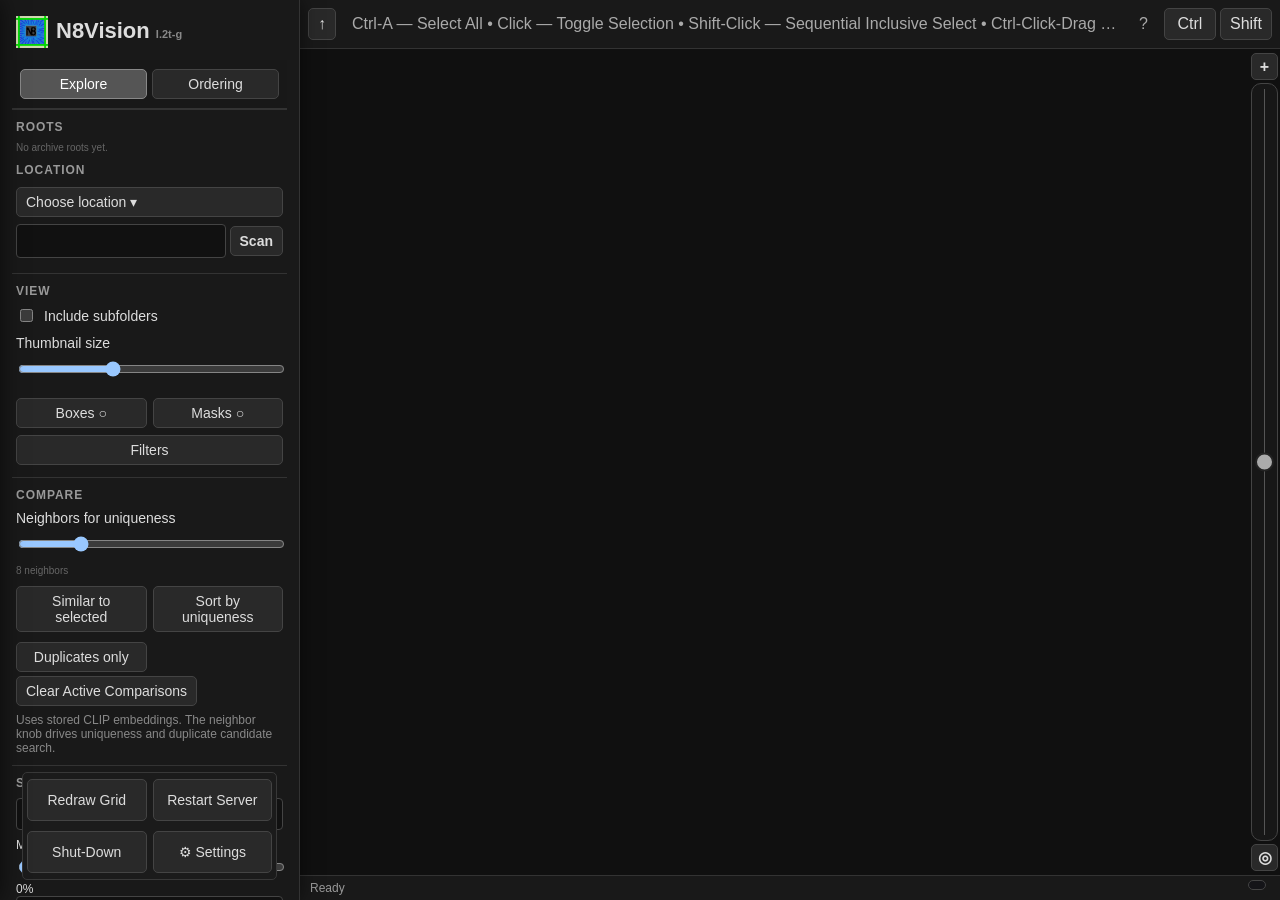
==== static/index.html @ 38cdd704 "Add supplied N8Vision icons for I.2t-g" ====
<!doctype html><html lang="en"><head><meta charset="utf-8"><meta name="viewport" content="width=device-width,initial-scale=1"><title>N8Vision</title><link rel="icon" type="image/png" sizes="16x16" href="/static/N8_16x16.png"><link rel="icon" type="image/png" sizes="256x256" href="/static/N8_256.png"><link rel="apple-touch-icon" href="/static/N8_256.png"><link rel="stylesheet" href="/static/style.css?v=i2e"></head><body><div id="app">
<button id="railToggle" type="button" aria-controls="rail" aria-expanded="false" title="Open controls">☰</button><div id="railBackdrop" hidden></div><aside id="rail"><button id="railClose" type="button" title="Close controls">×</button><div class="brand"><img src="/static/N8_256.png" width="32" height="32" alt="" style="vertical-align:middle;margin-right:8px">N8Vision <span>I.2t-g</span></div>
<div class="modeSwitch"><button id="exploreModeBtn" class="active">Explore</button><button id="orderingModeBtn">Ordering</button></div>
<div id="explorePanel">
<section><h3>Roots</h3><div id="archiveRoots" class="archiveRoots"><span class="tiny">No archive roots yet.</span></div><h3>Location</h3><button id="locationBar" class="locationBar">Choose location ▾</button><div class="locationCommit"><input id="path" spellcheck="false"><button id="goBtn" title="Adopt this folder as an archive root and recursively scan it">Scan</button></div><div id="locationTree"><div id="roots"></div><div id="folders"></div></div></section>
<section><h3>View</h3><label class="check"><input id="recursive" type="checkbox"> Include subfolders</label><label>Thumbnail size<input id="thumbSize" type="range" min="96" max="640" value="280"></label><div class="geometryControls"><button id="boxesBtn" class="toggleBtn" aria-pressed="false">Boxes ○</button><button id="masksBtn" class="toggleBtn" aria-pressed="false">Masks ○</button></div><button id="filtersBtn" class="filtersBtn" aria-expanded="false">Filters</button></section>
<section><h3>Compare</h3><label>Neighbors for uniqueness<input id="neighborCount" type="range" min="2" max="32" value="8"><span id="neighborValue" class="tiny">8 neighbors</span></label><div class="buttonGrid"><button id="similarBtn">Similar to selected</button><button id="uniqueBtn">Sort by uniqueness</button><button id="duplicatesBtn">Duplicates only</button></div><button id="clearCompareBtn" title="Clear only the active similarity, uniqueness, or duplicate comparison. Stored embeddings are not deleted.">Clear Active Comparisons</button><div id="compareInfo" class="muted">Uses stored CLIP embeddings. The neighbor knob drives uniqueness and duplicate candidate search.</div></section>
<section><h3>Search</h3><input id="search" placeholder="filename or classified concept"><label class="score">Minimum confidence <input id="minConfidence" type="range" min="0" max="1" step=".05" value="0"><span id="minConfidenceValue">0%</span></label><input id="semantic" placeholder="semantic search (requires embeddings)"><button id="semanticBtn">Semantic search</button><button id="clearSemanticBtn">Clear semantic</button></section>
<section><h3 title="Quality: Matthew Yuan&#x27;s Image Quality Fusion scores images 1–10. The same pass stores their CLIP embedding for comparison and semantic search. Current quality observations can be skipped before a manual scan is queued.">Machine vision</h3><div class="subhead">Quality</div><button id="qualitySelectedBtn">Quality scan selected</button><button id="qualityShownBtn" title="Manual quality scans check the archive first. Current images can be skipped entirely or explicitly rescanned.">Quality scan shown</button><div class="subhead">Manual classification</div><textarea id="classLabels" rows="4" placeholder="One or more concepts…&#10;garbage&#10;broken anatomy&#10;screenshot"></textarea><button id="classifyBtn">Classify selected</button><button id="classifyShownBtn" title="Concepts score independently; one label is valid. Classification is manual; it never runs merely because you opened a folder.">Classify shown</button><button id="resanityShownBtn">Re-Sanity Shown</button><hr><div class="subhead">Ultralytics model library</div><button id="rescanModelsBtn">Rescan models</button><div id="modelList" class="modelList muted">Scanning…</div><label class="worldVocab" title="Open Images 601, YOLO-World, and EraX NSFW V1.0 are built-in lenses. EraX runs after YOLO-World in the default stack. First run downloads their official Ultralytics weights; afterward they use the local model cache. Changing the World vocabulary creates a new lens receipt identity."><span>YOLO-World vocabulary</span><textarea id="worldClasses" rows="3" placeholder="cat, motorcycle, lathe, mushroom…">cat, motorcycle, car, truck, bicycle, aircraft, boat, machine, tool, furniture</textarea></label><button id="sweepShownBtn">Run enabled YOLO models on shown</button><details><summary>Single-model diagnostic</summary><input id="detectorModel" value="yolo11n.pt" title="Any Ultralytics model path"><button id="detectShownBtn">Detect shown with this model</button></details><button id="segmentShownBtn" title="Drop custom models under models/ultralytics/bbox or seg. Sweeps load one model at a time and preserve per-model provenance.">SAM segment boxes</button></section>
<section><h3>Selection</h3><div><b id="selCount">0</b> selected</div><div class="buttonGrid"><button id="moveBtn">Move</button><button id="renameBtn">Rename</button><button id="deleteBtn" class="danger">Delete</button><button id="selectShownBtn">Select shown</button></div></section>
<section><h3>Folder</h3><div class="buttonGrid"><button id="mkdirBtn">New folder</button><button id="undoFileBtn" title="Undo the latest reversible N8Vision filesystem action">Undo last</button></div><button id="fileHistoryBtn">History</button><div id="fileHistory" class="tiny" hidden></div></section><section><h3>Analysis reset</h3><button id="discardShownAnalysisBtn" class="danger">Discard analysis for shown</button><div class="muted">Only the images currently surviving search, filters and comparison. Leaves every other file alone.</div><details><summary>Development / nuclear</summary><button id="discardAnalysisBtn" class="danger">Discard ALL analysis data</button><div class="muted">Global whiteboard wipe, including job history. Never deletes images.</div></details></section><section><h3>Providers / Smoke Teats</h3><div id="mvStatus" class="muted">Checking…</div></section><section><h3>Jobs</h3><button id="stopAnalysisBtn" class="danger">Stop Analysis</button><div class="tiny">Stops active native analysis after the current image. Completed results stay archived.</div><div id="jobs" class="muted">None</div></section><div class="railBottomDock"><button id="redrawGridBtn" title="Reconcile the current library view with the filesystem without changing browse position">Redraw Grid</button><button id="restartServerBtn" title="Restart N8Vision while keeping this browser open">Restart Server</button><button id="cleanShutdownBtn" class="danger" title="Cleanly seal the session and stop N8Vision">Shut-Down</button><button id="exploreSettingsBtn" title="Application settings">⚙ Settings</button></div>
</div>
<div id="orderingPanel" hidden>
<section><h3 title="Roam the library, collect candidates into the open project, then refocus on its working folder for review.">Ordering</h3><div class="buttonGrid"><button id="orderUseShown">Stage shown</button><button id="orderUseSelected">Stage selected</button></div><div id="orderPopulation" class="tiny">No population staged.</div><div class="subhead">Open project basket</div><div class="buttonGrid"><button id="addShownProjectBtn">Add visible</button><button id="addSelectedProjectBtn">Add selected</button></div><button id="reviewTrainingBtn">Review project folder</button></section>
<section><h3 title="Graph construction is remembered. Each run may still change model, prompts, values, destination, and grow or shrink the LoRA chain.">Refinement</h3><button id="regenerateBtn">Refine SDXL</button><button id="createRefinerGraphBtn" title="Graph Workshop: build reusable image-to-image functions.">Build Graph</button><div id="workshopFunctions" class="workshopFunctions"></div><div id="refinerStatus" class="tiny">No refinement recipe configured.</div></section>
<section><h3>Training project</h3><input id="trainingName" placeholder="Project name"><input id="trainingRoot" placeholder="Training root folder"><label>Model language<select id="modelProfile"></select></label><label>Target trainer<select id="trainerTarget"></select></label><button id="createTrainingBtn">Create training project</button><input id="trainingProjectPath" placeholder="Existing project folder"><button id="openTrainingBtn">Open project</button><div id="trainingProjectInfo" class="muted">No project open.</div></section>
<section><h3>Dataset review</h3><div class="buttonGrid"><button id="includeSelectedBtn">Include selected</button><button id="excludeSelectedBtn">Exclude selected</button></div><div class="buttonGrid"><button id="reviewedSelectedBtn">Mark reviewed</button><button id="findNeighborsBtn">Find neighbors</button></div><div id="trainingDiagnostics" class="tiny">Open a project for bucket/review diagnostics.</div></section><section><h3 title="Batch defaults: gray = don&#x27;t include, green = positive, red = negative. Selected-image overrides sit on top of these defaults.">Caption policy</h3><div class="termEditor"><input id="trainingTerm" placeholder="concept / trigger token"><select id="trainingTermState"><option value="0">0 · Don't include</option><option value="1">+ · Positive</option><option value="-1">− · Negative</option></select></div><div class="buttonGrid"><button id="termBatchBtn">Apply to batch</button><button id="termSelectedBtn">Override selected</button></div><div id="trainingTerms" class="trainingTerms"></div><button id="assembleTrainingBtn">Assemble target</button><div class="subhead">Comfy workspace</div><div class="buttonGrid"><button id="prepareComfyTrainingBtn">Prepare in Comfy</button><button id="archiveTrainingBtn" title="Prepare writes an editable job to Comfy output\N8Vision\N8Train. It does not queue training. Archive intentionally packs the prepared workspace and removes the expanded copy.">Archive Project</button></div></section>
<section><h3 title="One pipe, four entrances. Masked observations are training truth; SAM only drafts masks for the existing paint editor.">YOLO / Seg evolution</h3><label>Operation<select id="evolveMode"><option value="new">Train New YOLO/Seg</option><option value="add_class">Add Class to Extant</option><option value="add_segmentation">Add Segmentation to Extant</option><option value="retrain">Retrain / Enhance Existing</option></select></label><label>Model name<input id="evolveName" value="n8vision-seg"></label><label>Existing YOLO<select id="evolveBaseModel"><option value="">— none / new model —</option></select></label><label>Classes <input id="evolveClasses" placeholder="blank = all masked classes; or car, headlight"></label><div class="buttonGrid"><label>Epochs<input id="evolveEpochs" type="number" min="1" value="100"></label><label>Image size<input id="evolveImgsz" type="number" min="128" step="32" value="640"></label></div><button id="evolveYoloBtn">Train / Evolve YOLO</button><div id="learningStatus" class="tiny">Loading model capabilities…</div><div class="subhead">Maintenance retraining</div><label class="check"><input id="maintenanceEnabled" type="checkbox"> Enable maintenance retraining</label><label>Maintenance time<input id="maintenanceTime" type="time" value="03:00"></label><label>Manual corrections before pending<input id="maintenanceThreshold" type="number" min="1" value="25"></label><button id="saveLearningMaintenance">Save Maintenance Policy</button></section>
<section><h3>Send Job</h3><button id="refreshEnvironmentsBtn">Refresh shelves</button><button id="unlockNativeToolsBtn">Unlock Native Tools</button><div id="nativeToolsShelf" class="environmentShelf muted" hidden><div class="envGroup"><div class="envHead"><b>Native Tools</b><span>experimental</span></div><div class="nativeTool"><b>Raster Sanity v4</b><div class="tiny">Pass/fail image-intent classifier. Named failures get a badge; passes get a hidden inspection receipt and are skipped next time.</div><label>Thumbnail <input id="rasterThumb" type="number" min="64" max="512" step="32" value="256"></label><label>Edge threshold <input id="rasterThreshold" type="number" min="1" max="254" step="1" value="24"></label><label>Light blur <input id="rasterLight" type="number" min="0" max="12" step=".5" value="1"></label><label>Medium blur <input id="rasterMedium" type="number" min="0" max="12" step=".5" value="2.5"></label><label>Heavy blur <input id="rasterHeavy" type="number" min="0" max="12" step=".5" value="4"></label><label>Grade-B light-component fraction <input id="rasterGradeB" type="number" min="0" max="1" step=".01" value=".10" title="Classification-only threshold. Changing this re-maths compatible archived measurements without reopening images."></label><label class="check"><input id="rasterForce" type="checkbox"> Rescan already inspected</label><div class="buttonGrid"><button id="rasterSelectedBtn">Scan selected</button><button id="rasterShownBtn">Scan shown</button></div><div id="rasterStatus" class="tiny">Findings: Blank · Noise · Blob · Grade B Meat. Grade B is noise-like but has a substantial coherent edge and is review-only. Passes stay quiet.</div></div><div class="nativeTool"><b>Yuan Quality</b><div class="tiny">Slower perceptual-quality analysis. No longer runs automatically on folder load.</div><div class="buttonGrid"><button id="yuanSelectedBtn">Score selected</button><button id="yuanShownBtn" title="Internal is N8Vision&#x27;s workflow shelf. Their Stuff is discovered in place. Native Tools are local experimental accessories and stay locked until explicitly opened.">Score shown</button></div><div id="yuanStatus" class="tiny">Explicit accessory; existing Yuan observations are preserved.</div></div></div></div><div id="environmentShelf" class="environmentShelf muted">Looking for proclaimed environments…</div></section>
<section><h3>Jobs</h3><button id="orderingStopAnalysisBtn" class="danger">Stop Analysis</button><div class="tiny">Stops active native analysis after the current image. Completed results stay archived.</div><div id="orderingJobs" class="muted">None</div></section><div class="railBottomDock"><button id="orderingRedrawGridBtn" title="Reconcile the current library view with the filesystem without changing browse position">Redraw Grid</button><button id="orderingRestartServerBtn" title="Restart N8Vision while keeping this browser open">Restart Server</button><button id="orderingShutdownBtn" class="danger" title="Cleanly seal the session and stop N8Vision">Shut-Down</button><button id="orderingSettingsBtn" title="Application settings">⚙ Settings</button></div>
</div>
</aside><div id="settingsDrawer" class="settingsDrawer" aria-hidden="true"><div class="settingsHead"><b>Settings</b><button id="settingsClose">×</button></div><section><h3>Appearance</h3><label class="check"><input id="imageGridEnabled" type="checkbox" checked> Enable Image Grid</label><div class="tiny gridHotkey">Hotkey Combo: Ctrl+Shift+H</div><label class="check" title="Dedicated ingest mode: Sanity may scale beyond the normal half-physical-core courtesy limit, up to all physical CPU cores when throughput improves."><input id="uncappedUnsanity" type="checkbox"> Uncapped UnSanity</label><div class="tiny">Allows Sanity to use more than half the physical CPU cores when measured archived p/s keeps improving.</div><label>Primary control plane<select id="controlPlane"><option value="desktop">Mouse / keyboard</option><option value="touch">Touch</option></select></label><label class="uiScaleLabel" title="Space between image cards, in tenths of one percent of the viewer width."><span>Grid spacing</span><output id="gridGapValue">0.1vw</output><input id="gridGapSetting" type="range" min="0" max="20" step="1" value="1"></label><label>Observation badges<select id="gridDetailSetting"><option value="hover">Hover</option><option value="diagnostic">Diagnostic</option></select></label><label>Sanity badges<select id="sanityBadgeSetting"><option value="compact">Compact</option><option value="verbose">Verbose</option></select></label><label class="uiScaleLabel" title="Scale the function panel controls and spacing without changing thumbnail size."><span>UI scale</span><output id="uiScaleValue">100%</output><input id="uiScale" type="range" min="70" max="140" step="5" value="100"></label></section><section><h3>Library</h3><div class="tiny">Default root: <span id="defaultRootValue">Not set</span></div><div class="buttonGrid"><button id="setDefaultRootBtn">Set Current Root as Default</button><button id="clearDefaultRootBtn">Clear Default</button></div><label>Thumbnail cache<input id="thumbnailCachePath" type="text" spellcheck="false" placeholder="Automatic: drive root\.N8VisionCache"></label><div class="buttonGrid"><button id="saveThumbnailCacheBtn">Use This Cache</button><button id="autoThumbnailCacheBtn">Use Automatic</button></div><div class="tiny">Automatic cache follows each source volume in <code>.N8VisionCache</code>; custom cache overrides that. Grid thumbnails are disposable, max 300 px, and never scanned as library content.</div><label class="check"><input id="deleteOrphanThumbs" type="checkbox" checked> Delete orphaned thumbnail images during maintenance cycle</label><div class="tiny">Deleted/missing-source presentation assets enter cache purgatory first. Maintenance hard-deletes them; offline volumes are left alone.</div><label>Current volume storage class<select id="storageClass"><option value="auto">Auto</option><option value="fixed">Fixed</option><option value="removable">Removable</option><option value="network">Network / remote</option><option value="volatile">Volatile / scratch</option></select></label><div id="storageClassStatus" class="tiny">Open a library location to inspect its volume.</div><div class="buttonGrid"><button id="saveStorageClassBtn">Save Storage Class</button><button id="driveExportBtn">Export Drive Snapshot</button></div><label class="check"><input id="exportThumbs" type="checkbox" checked> Include compatible thumbnail / overlay cache</label><label class="check"><input id="exportProjects" type="checkbox"> Include project manifests</label><div id="driveExportStatus" class="tiny">Drive Export writes <code>.N8VisionExport</code> at the source volume root with a handshake and portable archive snapshot.</div></section><section><h3>Filesystem</h3><label class="check"><input id="collisionsAlwaysRename" type="checkbox" checked> Collisions: Always Rename</label><div class="tiny">Automatically preserve both files when names collide. Disabled: movement stops and reports conflicts; never silently overwrites.</div></section><section><h3>Prompt translation</h3><label title="Chosen once and reused. N8Vision only calls it when source prompt dialect and target model dialect strongly disagree.">Global translator model<select id="promptTranslatorModel"><option value="">Not selected</option></select></label><button id="savePromptTranslatorBtn">Save Translator</button></section><section><h3 title="Who dis? Ask Comfy to classify the entire checkpoint pool once. N8Vision saves Comfy’s model shape and prompt-dialect policy in one library file.">Checkpoint library</h3><div id="checkpointLibraryStatus" class="tiny">Not interrogated yet.</div><button id="refreshCheckpointLibraryBtn">Interrogate Checkpoints</button></section><section><h3>Network</h3><label class="check"><input id="enableLan" type="checkbox"> Enable LAN</label><label class="check"><input id="persistentCredentials" type="checkbox"> Enable Persistent Credentials</label><div id="networkRestart" class="tiny"></div><button id="saveNetworkBtn">Save Network Settings</button><div class="tiny">Generic HTTP/TCP listener: enable LAN and restart to listen on port 8189 on all interfaces. RustDesk TCP tunneling, SSH port forwarding, VPNs and other private transports can forward this listener; Cloudflare Public Portal is separately controlled below. <a href="/static/networking-help.html" target="_blank" rel="noopener">Networking help ↗</a></div></section><section><h3>Admin Credentials</h3><div class="tiny">Host authorization is required to manage network access and promote devices. On the N8Vision host, run <code>python run.py --admin-code</code> (via RustDesk terminal or SSH), then enter its one-use 10-minute code here. The resulting browser credential is persistent until revoked.</div><div id="adminCredentialStatus" class="tiny">Checking authorization…</div><label>Host authorization code<input id="adminHostCode" type="password" autocomplete="off" placeholder="One-time code from host console"></label><button id="adminPromoteThisBtn" type="button">Promote This Browser to Admin</button></section><section><h3>Connect Device</h3><div class="muted">Pair another device with this N8Vision session. Pairing QR codes are short-lived; the credential they issue remains valid for the N8Vision session. Persistent Credentials may survive restarts until revoked.</div><button id="connectDeviceBtn">Create Pairing QR</button><div id="pairingBox" class="pairingBox" hidden><div id="pairingQr"></div><div id="pairingUrl" class="tiny"></div></div><div id="pairedDeviceList" class="tiny">No persistent paired devices.</div><button id="revokeDevicesBtn" class="danger">Revoke Paired Devices</button></section><section><h3>Maintenance</h3><div id="orphanStatus" class="muted">Checking…</div><button id="purgeOrphansBtn" class="danger" title="Discard analysis whose referenced image file no longer exists. Images are never deleted.">Discard Archival Invalids</button><div class="tiny" title="Only analysis attached to missing image files is removed. Existing or moved files remain valid.">Removes analysis for referenced images that no longer exist.</div></section><section><h3>Public Portal</h3><label class="check"><input id="enablePublic" type="checkbox"> Enable Public Portal</label><label class="check"><input id="publicAutoStart" type="checkbox"> Start portal with N8Vision</label><label>cloudflared executable<input id="cloudflaredPath" type="text" spellcheck="false" placeholder="Automatic: cloudflared on PATH"></label><div class="buttonGrid"><button id="savePublicBtn" type="button">Save Public Settings</button><button id="startPublicBtn" type="button">Start Portal</button><button id="stopPublicBtn" type="button">Stop Portal</button></div><div id="publicStatus" class="muted">Public portal stopped.</div><label>Tunnel type<select id="publicTunnelMode"><option value="quick">Quick · temporary URL</option><option value="named">Named · permanent hostname</option></select></label><label>Named hostname<input id="publicNamedHostname" placeholder="vision.example.com" spellcheck="false"></label><label class="check"><input id="publicExternalManaged" type="checkbox"> Connector managed by Cloudflare / Windows service</label><label>Named tunnel token file (host-local path)<input id="publicTokenFile" placeholder="D:\N8Vision\secrets\cloudflare-token.txt" spellcheck="false"></label><div class="tiny">For named tunnels, create a remotely managed tunnel in Cloudflare, map its public hostname to http://127.0.0.1:8189, and save the tunnel token to a host-local file. The token is never returned by this interface; only its file path is stored. Save settings before starting.</div><button id="publicPairBtn" type="button">Create Public Pairing QR</button><div id="publicPairingBox" class="pairingBox" hidden><div id="publicPairingQr"></div><div id="publicPairingUrl" class="tiny"></div></div><div class="tiny">Uses Cloudflare Quick or Named Tunnel as transport. N8Vision pairing remains the application gate; the tunnel does not grant library access by itself.</div></section></div><div id="jobPrep" class="jobPrep" hidden><div class="jobPrepBackdrop"></div><div class="jobPrepPanel"><div class="jobPrepHead"><div><b>Prepare Job</b><div id="jobPrepTitle" class="tiny"></div></div><button id="jobPrepClose">×</button></div><div id="jobPrepNeeds" class="jobNeeds"></div><div class="jobPrepBody"><section class="jobRegions"><h3 title="Queued regions become separate masks/jobs. Click the image geometry or a mask card to inspect it. Excluding one here does not reject the observation.">Regions</h3><div class="jobRegionTools"><button id="jobQueueAll">Queue All</button><button id="jobClearAll">Clear All</button></div><div class="jobVisual"><div class="jobSourceStage"><img id="jobSourceImage" alt="Source image"><svg id="jobSourceOverlay" preserveAspectRatio="xMidYMid meet"></svg></div><div class="jobMaskInspect"><div class="tiny">Selected mask</div><canvas id="jobMaskPreview"></canvas><div id="jobMaskCaption" class="tiny">Select a region</div></div></div><div id="jobImageTabs" class="jobImageTabs"></div><div id="jobRegionList"></div></section><section class="jobPrompt"><h3>Generation metadata</h3><div id="jobMetaInfo" class="tiny"></div><label>Positive / Power Prompt<textarea id="jobPositive" rows="10" spellcheck="false"></textarea></label><label>Negative<textarea id="jobNegative" rows="6" spellcheck="false"></textarea></label><div id="jobLoras" class="jobLoras"></div></section></div><div class="jobPrepFoot"><span id="jobPrepCount" class="muted"></span><button id="jobExecute">Execute Job</button></div></div></div><div id="workshopWizard" class="jobPrep" hidden><div class="jobPrepBackdrop"></div><div class="jobPrepPanel workshopPanel"><div class="jobPrepHead"><div class="wizardIdentity"><div class="thunderclese" aria-hidden="true"><span class="hat">▲</span><span class="cat">🐈</span></div><div><b>Thunderclese the Flabulous</b><div id="workshopSub" class="tiny">Graph Workshop · image in, image out</div></div></div><button id="workshopClose">×</button></div><div class="workshopTarget"><b>Workshop Target</b><span id="workshopTargetName">No image pinned</span></div><div id="workshopBody" class="workshopBody"></div><div class="jobPrepFoot"><span id="workshopFoot" class="muted"></span><button id="workshopBack">Back</button><button id="workshopNext">Next</button></div></div></div><div id="refineWizard" class="jobPrep" hidden><div class="jobPrepBackdrop"></div><div class="jobPrepPanel refinePanel"><div class="jobPrepHead"><div><b id="refineWizardTitle">Refine SDXL</b><div id="refineWizardSub" class="tiny"></div></div><button id="refineWizardClose">×</button></div><div class="refineBody"><section id="refineGraphStage"><h3 title="Choose from tools already installed in Comfy. Vision will not install anything.">Tool Shelf</h3><label>Comfy environment<select id="refineEnvironment"></select></label><div id="refineRoles"></div></section><section id="refineRunStage"><h3>Run</h3><label>Foundation model<select id="refineModel"></select></label><label>Positive <span id="refinePositiveDialect" class="dialectBadge">—</span><textarea id="refinePositive" rows="5"></textarea></label><label>Negative <span id="refineNegativeDialect" class="dialectBadge">—</span><textarea id="refineNegative" rows="3"></textarea></label><div id="refineTranslationGate" class="translationGate" hidden><span id="refineTranslationNeed"></span><button id="refineTranslateBtn" type="button">Translate This Shit</button></div><div id="refinePromptAdapter" class="promptAdapter" hidden><div class="tiny"><b>Prompt to send</b> · translator bicycle lane <span id="refineTranslateStatus">Waiting</span></div><label>Positive<textarea id="refinePositiveSend" rows="4" readonly></textarea></label><label title="Batch runs use this setup once. Each sequential image substitutes its own recovered positive/negative CLIP text when available; metadata-less/raw images use these prompts.">Negative<textarea id="refineNegativeSend" rows="2" readonly></textarea></label></div><div class="refineValues"><label>Seed<input id="refineSeed" type="number"></label><label>Refinement Steps<input id="refineSteps" type="number" min="1" value="10" title="Additional sampler steps applied after the source image’s recovered step count."></label><label>CFG<input id="refineCfg" type="number" step=".1" value="8"></label><label>Source Steps<input id="refineSourceSteps" type="number" min="0" value="0" readonly title="Recovered generation history. Metadata-less images start at zero."></label></div><div class="refineValues"><label>Sampler<select id="refineSampler"></select></label><label>Scheduler<select id="refineScheduler"></select></label></div><h3>LoRA stack</h3><div id="refineLoras"></div><button id="refineAddLora" type="button">+ Add LoRA</button><label>Output<select id="refineDestination"><option value="beside">Beside source</option><option value="replace">Replace source</option><option value="comfy">Regular Comfy output</option></select></label></section></div><div class="jobPrepFoot"><span id="refineWizardFoot" class="muted"></span><button id="refineWizardNext">Save Graph</button></div></div></div><main><div id="filterDrawer" class="filterDrawer" aria-hidden="true"><div class="sortThermostat" title="Sort the images that survive the refrigerator filters"><span class="thermoLabel">SORT</span><select id="sortKey"><option value="none">Filesystem</option><option value="quality">Quality</option><option value="filename">Filename</option><option value="uniqueness">Uniqueness</option><option value="similarity">Similarity</option></select><button id="sortDir" type="button" title="Reverse sort direction">↑</button></div><div class="filterPresetBar"><select id="filterPresetSelect"><option value="">Filter preset…</option></select><button id="loadFilterPresetBtn">Load</button><button id="saveFilterPresetBtn">Save Preset</button><button id="deleteFilterPresetBtn" class="danger">×</button></div><div class="filterTop"><input id="tagSearch" placeholder="Search discovered features…" autocomplete="off"><button id="clearFiltersBtn">Clear All</button></div><div id="tagResults" class="tagResults"></div><div id="magnetBoard" class="magnetBoard"><div class="boardHint">Search above, then add a discovered feature.</div></div></div><header><button id="upBtn" title="Parent directory">↑</button><button id="interactionTicker" class="interactionTicker" title="Click for the full interaction guide"><span id="interactionTickerText">Ctrl-A — Select All • Click — Toggle Selection • Shift-Click — Sequential Inclusive Select • Ctrl-Click-Drag — Lasso • Double-Click — Inspect • Esc — Clear Selection</span><span>?</span></button><div id="touchModifiers" class="touchModifiers" hidden><button id="softCtrl" type="button">Ctrl</button><button id="softShift" type="button">Shift</button></div></header><div id="interactionHelp" class="interactionHelp" hidden><b>Library interaction</b><button id="interactionHelpClose">×</button><p><b>Click / Tap</b> toggles an image in the current selection. <b>Shift-Click / Shift-Tap</b> adds the inclusive sequence from the selection anchor. <b>Ctrl-Click-Drag</b> draws a lasso and adds intersected visible thumbnails. <b>Ctrl-A</b> selects all currently shown images. <b>Esc</b> clears selection. <b>Double-Click / Double-Tap</b> opens inspection; with several selected, choose Single or Multi-Work.</p><p><b>Multi-Work</b>: Yeah, all the images I selected. I want to look at them all a bit closer for whatever reason.</p></div><div id="gridShell"><div id="grid"></div><aside id="archiveNav" title="Archive navigator"><button id="archiveAnchorAdd" type="button" title="Anchor last selected image">+</button><div id="archiveTrack"><div id="archiveMarks"></div><button id="archiveVector" type="button" title="Drag from center to scrub; click track to teleport"></button><div id="archivePreview" hidden><img alt=""><span></span></div></div><button id="archiveWhole" type="button" title="Show whole filtered range">◎</button></aside></div><footer><span id="status">Ready</span><span id="counts"></span></footer></main></div><dialog id="moveDialog" class="moveDialog"><form method="dialog"><div class="moveHead"><b>Move selected files</b><button value="cancel">×</button></div><div class="movePath"><button id="moveUp" type="button">↑</button><input id="movePath" type="text" spellcheck="false"><button id="moveGo" type="button">Go</button></div><div id="moveFolders" class="moveFolders"></div><div class="moveFoot"><span id="moveCount" class="muted"></span><button value="cancel">Cancel</button><button id="moveConfirm" type="button">Move Here</button></div></form></dialog><script src="/static/app.js?v=i2t-g"></script></body></html>
---- static/style.css ----
:root{font-family:Inter,Segoe UI,Arial,sans-serif;color-scheme:dark;--rail:300px;--rail-pad:12px;--rail-section-pad:10px;--control-py:6px;--control-px:9px;--input-pad:7px;--rail-font:14px;--thumb:280px;background:#111;color:#ddd}*{box-sizing:border-box}html,body,#app{height:100%;margin:0}#app{display:grid;grid-template-columns:var(--rail) 1fr;overflow:hidden}#rail{background:#191919;border-right:1px solid #333;overflow:auto;padding:var(--rail-pad);font-size:var(--rail-font)}.brand{font-size:22px;font-weight:700;padding:4px 4px 12px}.brand span{font-size:11px;color:#888}section{border-top:1px solid #333;padding:var(--rail-section-pad) 4px}h3{font-size:12px;text-transform:uppercase;letter-spacing:.08em;color:#999;margin:0 0 8px}button,input{font:inherit}button{background:#292929;color:#ddd;border:1px solid #444;border-radius:5px;padding:var(--control-py) var(--control-px);cursor:pointer}button:hover{background:#363636}.danger:hover{background:#5a2020}input{width:100%;background:#111;color:#ddd;border:1px solid #444;border-radius:4px;padding:var(--input-pad)}.check{display:flex;gap:8px;align-items:center;margin-bottom:10px}.check input{width:auto}.muted{font-size:12px;color:#888;margin-top:5px}.buttonGrid{display:grid;grid-template-columns:1fr 1fr;gap:6px;margin-top:8px}.folder,.root{padding:4px 5px;cursor:pointer;border-radius:3px;white-space:nowrap;overflow:hidden;text-overflow:ellipsis}.folder:hover,.root:hover{background:#2b2b2b}.folder:before{content:'▸ ';color:#888}main{min-width:0;display:grid;grid-template-rows:auto 1fr auto;background:#101010}header{display:grid;grid-template-columns:auto 1fr auto;gap:6px;padding:8px;border-bottom:1px solid #333;background:#191919}#grid{overflow:auto;padding:10px;display:grid;grid-template-columns:repeat(auto-fill,minmax(var(--thumb),1fr));align-content:start;gap:8px}.card{min-width:0;background:#181818;border:2px solid transparent;border-radius:5px;overflow:hidden;cursor:pointer}.card.selected{border-color:#ddd}.thumb{height:var(--thumb);display:flex;align-items:center;justify-content:center;background:#0b0b0b}.thumb img{max-width:100%;max-height:100%;object-fit:contain}.name{font-size:12px;padding:6px;white-space:nowrap;overflow:hidden;text-overflow:ellipsis}.card.selected .name{background:#333}footer{display:flex;justify-content:space-between;padding:5px 10px;border-top:1px solid #333;background:#191919;color:#999;font-size:12px}
.locationBar{width:100%;text-align:left;white-space:nowrap;overflow:hidden;text-overflow:ellipsis}.collapsed{display:none}textarea{width:100%;resize:vertical;background:#111;color:#ddd;border:1px solid #444;border-radius:4px;padding:7px;font:inherit;margin-bottom:6px}.score{display:grid;grid-template-columns:1fr auto;gap:4px;margin-top:8px;font-size:12px}.score input{grid-column:1/3;padding:0}.tiny{font-size:10px;color:#666}.badges{display:flex;gap:3px;flex-wrap:wrap;padding:4px 5px 0}.badge{font-size:10px;background:#292929;border:1px solid #3b3b3b;border-radius:3px;padding:2px 4px;max-width:100%;white-space:nowrap;overflow:hidden;text-overflow:ellipsis}
/* 0.3: make the content pane, not the page, the scroll container */
main{height:100vh;overflow:hidden}#grid{min-height:0;overflow-y:scroll;overflow-x:hidden;overscroll-behavior:contain;scrollbar-gutter:stable}hr{border:0;border-top:1px solid #333;margin:8px 0}#rail button{margin:2px 0}#jobs .job{margin:5px 0}.jobbar{height:4px;background:#333;margin-top:2px}.jobbar>i{display:block;height:100%;background:#aaa}.semanticScore{font-size:10px;padding:2px 5px;color:#aaa}

/* 0.3.1: thumbnail cells must never collapse inside the independently scrolling grid */
#grid{
  grid-auto-rows:max-content;
}
.card{
  align-self:start;
  min-height:calc(var(--thumb) + 32px);
}
.thumb{
  display:flex;
  width:100%;
  height:var(--thumb) !important;
  min-height:var(--thumb) !important;
  flex:0 0 var(--thumb);
  overflow:hidden;
}
.thumb img{
  display:block;
  width:100%;
  height:100%;
  min-height:var(--thumb);
  object-fit:contain;
}

.modelList{max-height:220px;overflow:auto;border:1px solid #2b2b2b;border-radius:5px;padding:4px;margin:6px 0}.modelRow{display:block;padding:5px 3px;border-bottom:1px solid #222;cursor:pointer}.modelRow:last-child{border-bottom:0}.modelRow span,.modelRow small{display:block;margin-left:23px;font-size:11px;opacity:.72}.modelRow small,.err{color:#e88}.subhead{font-weight:700;margin:5px 0}details{margin:6px 0}summary{cursor:pointer}

/* 0.6.9 observation geometry + refrigerator filters */
.geometryControls{display:grid;grid-template-columns:1fr 1fr;gap:6px;margin-top:8px}.toggleBtn[aria-pressed="true"]{background:#414141;border-color:#777;color:#fff}.filtersBtn{width:100%;margin-top:5px!important}
.thumb{position:relative}.geomOverlay{position:absolute;inset:0;width:100%;height:100%;pointer-events:none}.bbox{fill:none;stroke-width:3;vector-effect:non-scaling-stroke}.maskPoly{stroke-width:2;vector-effect:non-scaling-stroke;fill-opacity:.24;stroke-opacity:.9}.geomLabel{font:11px sans-serif;paint-order:stroke;stroke:#000;stroke-width:3px;stroke-linejoin:round}
.badge .mult{opacity:.72;margin-left:3px}
.filterDrawer{position:absolute;z-index:30;left:0;top:0;bottom:0;width:min(390px,72%);transform:translateX(-102%);transition:transform .14s ease;background-color:#292a2b;border-right:1px solid #555;box-shadow:8px 0 18px #0008;padding:10px;overflow:hidden;background-image:radial-gradient(circle at 25% 20%,#ffffff0b 0 1px,transparent 1.7px),radial-gradient(circle at 70% 65%,#00000018 0 1px,transparent 1.8px);background-size:7px 7px,9px 9px}.filterDrawer.open{transform:translateX(0)}main{position:relative}.filterTop{display:grid;grid-template-columns:1fr auto;gap:6px}.tagResults{display:flex;gap:4px;flex-wrap:wrap;max-height:96px;overflow:auto;padding:6px 0;border-bottom:1px solid #444}.tagResult{font-size:11px;padding:4px 6px}.magnetBoard{position:relative;height:calc(100% - 118px);min-height:220px;overflow:hidden;margin-top:8px}.boardHint{color:#777;font-size:12px;padding:12px;pointer-events:none}.magnet{position:absolute;display:flex;align-items:center;gap:3px;min-height:34px;padding:4px 5px;border:1px solid #777;border-radius:5px;background:linear-gradient(#686b6e,#4c4f52);box-shadow:1px 3px 5px #0009,inset 0 1px #ffffff45;color:#fff;cursor:grab;user-select:none;touch-action:none;white-space:nowrap}.magnet.dragging{cursor:grabbing;z-index:5}.magnet.plus{background:linear-gradient(#477b55,#31583b);border-color:#669873}.magnet.minus{background:linear-gradient(#8a4949,#633232);border-color:#a66565}.magnet button,.magnet select,.magnet input{height:25px;padding:2px 4px;margin:0;width:auto;font-size:11px}.magnet .removeMagnet{border:0;background:transparent;padding:1px 3px}.magnet .tagBody{border:0;background:transparent;font-weight:700;padding:2px 4px}.magnet .modeBtn{min-width:28px;font-weight:800}.magnet .countOp{width:42px}.magnet .countValue{width:48px}.magnet.minus .countOp,.magnet.minus .countValue{opacity:.35;pointer-events:none}.magnet.zero .countOp,.magnet.zero .countValue{opacity:.65}.filterDrawer input{background:#171717}
@media (prefers-reduced-motion:reduce){.filterDrawer{transition:none}}

/* 0.6.9 observation geometry + refrigerator filters */
.geometryControls{display:grid;grid-template-columns:1fr 1fr;gap:6px;margin-top:8px}.toggleBtn[aria-pressed="true"]{background:#414141;border-color:#777;color:#fff}.filtersBtn{width:100%;margin-top:5px!important}
.thumb{position:relative}.geomOverlay{position:absolute;inset:0;width:100%;height:100%;pointer-events:none}.bbox{fill:none;stroke-width:3;vector-effect:non-scaling-stroke}.maskPoly{stroke-width:2;vector-effect:non-scaling-stroke;fill-opacity:.24;stroke-opacity:.9}.geomLabel{font:11px sans-serif;paint-order:stroke;stroke:#000;stroke-width:3px;stroke-linejoin:round}.badge .mult{opacity:.72;margin-left:3px}
.filterDrawer{position:absolute;z-index:30;left:0;top:0;bottom:0;width:min(390px,72%);transform:translateX(-102%);transition:transform .14s ease;background-color:#292a2b;border-right:1px solid #555;box-shadow:8px 0 18px #0008;padding:10px;overflow:hidden;background-image:radial-gradient(circle at 25% 20%,#ffffff0b 0 1px,transparent 1.7px),radial-gradient(circle at 70% 65%,#00000018 0 1px,transparent 1.8px);background-size:7px 7px,9px 9px}.filterDrawer.open{transform:translateX(0)}main{position:relative}.filterTop{display:grid;grid-template-columns:1fr auto;gap:6px}.tagResults{display:flex;gap:4px;flex-wrap:wrap;max-height:96px;overflow:auto;padding:6px 0;border-bottom:1px solid #444}.tagResult{font-size:11px;padding:4px 6px}.magnetBoard{position:relative;height:calc(100% - 118px);min-height:220px;overflow:hidden;margin-top:8px}.boardHint{color:#777;font-size:12px;padding:12px;pointer-events:none}.magnet{position:absolute;display:flex;align-items:center;gap:3px;min-height:34px;padding:4px 5px;border:1px solid #777;border-radius:5px;background:linear-gradient(#686b6e,#4c4f52);box-shadow:1px 3px 5px #0009,inset 0 1px #ffffff45;color:#fff;cursor:grab;user-select:none;touch-action:none;white-space:nowrap}.magnet.dragging{cursor:grabbing;z-index:5}.magnet.plus{background:linear-gradient(#477b55,#31583b);border-color:#669873}.magnet.minus{background:linear-gradient(#8a4949,#633232);border-color:#a66565}.magnet button,.magnet select,.magnet input{height:25px;padding:2px 4px;margin:0;width:auto;font-size:11px}.magnet .removeMagnet{border:0;background:transparent;padding:1px 3px}.magnet .tagBody{border:0;background:transparent;font-weight:700;padding:2px 4px}.magnet .modeBtn{min-width:28px;font-weight:800}.magnet .countOp{width:42px}.magnet .countValue{width:48px}.magnet.minus .countOp,.magnet.minus .countValue{opacity:.35;pointer-events:none}.magnet.zero .countOp,.magnet.zero .countValue{opacity:.65}.filterDrawer input{background:#171717}@media (prefers-reduced-motion:reduce){.filterDrawer{transition:none}}

/* 0.7.1: image-first grid. Cards no longer waste thumbnail area on decorative frames. */
#grid{padding:6px;gap:6px;grid-template-columns:repeat(auto-fill,minmax(var(--thumb),1fr))}
.card{position:relative;background:transparent;border:0;border-radius:2px;overflow:visible;min-height:0}
.card.selected .thumb{outline:2px solid #ddd;outline-offset:-2px}
.thumb{background:#0b0b0b;border-radius:2px;overflow:hidden}
.name{padding:3px 2px 2px;font-size:11px;background:#101010cc}
.card.selected .name{background:#333}
.detailBadges{position:absolute;left:3px;right:3px;bottom:22px;z-index:8;pointer-events:none}
.detailBadges .badges{background:#111e;border-radius:3px;padding:4px;max-height:46%;overflow:hidden}
body[data-grid-detail="hover"] .detailBadges{display:none}
body[data-grid-detail="hover"] .card:hover .detailBadges{display:block}
body[data-grid-detail="diagnostic"] .detailBadges{position:static;pointer-events:auto}
body[data-grid-detail="diagnostic"] .detailBadges .badges{background:transparent;max-height:none}
#neighborValue{display:block;margin-top:2px}

/* 0.7.4 same-tab full-image viewer; overlays use the same source-coordinate SVG as the grid. */
.imageViewer{display:none;position:fixed;inset:0;z-index:1000}.imageViewer.open{display:block}.viewerBackdrop{position:absolute;inset:0;background:#000c}.viewerPanel{position:absolute;inset:3%;display:grid;grid-template-rows:minmax(0,1fr) auto;background:#0b0b0b;border:1px solid #444;box-shadow:0 12px 50px #000}.viewerStage{position:relative;min-width:0;min-height:0;display:flex;align-items:center;justify-content:center;overflow:hidden}.viewerStage>img{display:block;width:100%;height:100%;object-fit:contain}.viewerGeom{position:absolute;inset:0;pointer-events:none}.viewerGeom .geomOverlay{width:100%;height:100%}.viewerClose{position:absolute;right:8px;top:8px;z-index:4;width:38px;height:38px;padding:0;font-size:26px;background:#111d}.viewerCaption{padding:6px 10px;color:#bbb;font-size:12px;white-space:nowrap;overflow:hidden;text-overflow:ellipsis;border-top:1px solid #292929}

/* 0.7.5: permanent filename + quality footer */
.card .name{display:flex;align-items:center;gap:.45rem;min-width:0}
.card .filename{min-width:0;overflow:hidden;text-overflow:ellipsis;white-space:nowrap;flex:1 1 auto}
.card .qualityScore{flex:0 0 auto;font-variant-numeric:tabular-nums;font-weight:700}

/* 0.7.6 refrigerator sort thermostat */
.sortThermostat{display:grid;grid-template-columns:auto 1fr 38px;gap:7px;align-items:center;margin:0 0 9px;padding:7px 8px;border:1px solid #555;border-radius:7px;background:#202020;box-shadow:inset 0 1px 0 #ffffff12}
.sortThermostat .thermoLabel{font-size:10px;font-weight:800;letter-spacing:.12em;color:#aaa}
.sortThermostat select{min-width:0;width:100%;background:#111;color:#ddd;border:1px solid #555;border-radius:4px;padding:6px}
.sortThermostat button{font-size:18px;padding:2px 8px}

.worldVocab{display:block;margin:8px 0}.worldVocab span{display:block;font-size:11px;font-weight:700;margin-bottom:4px}.worldVocab textarea{width:100%;box-sizing:border-box}

/* 0.7.9 detector rack doubles as the bbox color legend */
.modelRow{position:relative;border-left:4px solid var(--lens,#666);padding-left:7px}
.modelRow b{font-weight:750}

/* 0.8.1 provenance grammar: lens=color, human=typeface */
.humanObservation{font-family:Georgia,"Times New Roman",serif!important;color:#f0eadf!important}

.lensConf{font-size:11px;color:#aaa;white-space:nowrap}.lensConf input{width:4.4em;padding:2px 3px;margin:0 4px;background:#171717;color:#ddd;border:1px solid #555;border-radius:3px}

.lensForget{font-size:10px;padding:2px 5px;margin:0 4px;border:1px solid #644;background:#241919;color:#d9b2b2;border-radius:3px}.lensForget:hover{background:#3a2020;color:#fff}

.locationCommit{display:flex;gap:4px;margin:5px 0}.locationCommit input{min-width:0;flex:1}.locationCommit button{flex:0 0 auto}.currentPathHint{font-size:11px;opacity:.6;padding-left:6px}

/* 0.9.0 Explore / Ordering workspaces */
.modeSwitch{display:grid;grid-template-columns:1fr 1fr;gap:5px;padding:7px 8px;position:sticky;top:0;z-index:20;background:#181818;border-bottom:1px solid #333}.modeSwitch button{margin:0}.modeSwitch button.active{background:#555;border-color:#888;color:#fff}
#orderingPanel[hidden],#explorePanel[hidden]{display:none!important}.termEditor{display:grid;grid-template-columns:1fr;gap:5px}.trainingTerms{display:flex;flex-wrap:wrap;gap:5px;margin:7px 0}.trainingTerm{border:1px solid #666;border-radius:5px;padding:4px 6px;font-size:11px;background:#555}.trainingTerm.pos{background:#31583b;border-color:#669873}.trainingTerm.neg{background:#633232;border-color:#a66565}.environmentShelf{margin-top:7px}.envGroup{border:1px solid #333;border-radius:5px;margin:5px 0;padding:6px}.envHead{display:flex;justify-content:space-between;gap:5px;align-items:center}.envWorkflows{margin:5px 0 0 10px;font-size:11px;max-height:150px;overflow:auto}.envWorkflow{padding:2px 0}.online{color:#8fc99d}.offline{color:#aaa}.orderCurrent{color:#ddd;font-weight:700}
.envWorkflow.sendWorkflow{display:block;width:100%;text-align:left;margin:2px 0;padding:4px 6px;font-size:11px;background:#202020;border:1px solid #383838}.envWorkflow.sendWorkflow:hover{background:#303030}
/* 0.9.1 external job preparation: masks + provenance */
.jobPrep[hidden]{display:none}.jobPrep{position:fixed;inset:0;z-index:1200}.jobPrepBackdrop{position:absolute;inset:0;background:#000b}.jobPrepPanel{position:absolute;inset:5%;display:grid;grid-template-rows:auto auto minmax(0,1fr) auto;background:#181818;border:1px solid #555;box-shadow:0 16px 60px #000}.jobPrepHead,.jobPrepFoot{display:flex;justify-content:space-between;gap:10px;align-items:center;padding:10px 12px;border-bottom:1px solid #333}.jobPrepFoot{border-bottom:0;border-top:1px solid #333}.jobPrepHead b{font-size:18px}.jobPrepHead button{font-size:22px;padding:1px 10px}.jobNeeds{padding:7px 12px;background:#202020;border-bottom:1px solid #333;display:flex;gap:6px;flex-wrap:wrap}.jobNeed{font-size:10px;border:1px solid #555;border-radius:10px;padding:3px 7px}.jobPrepBody{display:grid;grid-template-columns:minmax(280px,.9fr) minmax(340px,1.1fr);min-height:0}.jobPrepBody>section{overflow:auto;padding:10px 12px;margin:0;border-right:1px solid #333}.jobPrepBody>section:last-child{border-right:0}.jobRegionFile{font-weight:800;margin:10px 0 4px}.jobRegion{display:grid;grid-template-columns:24px 1fr auto;gap:6px;align-items:center;padding:6px;border:1px solid #383838;margin:3px 0;border-radius:4px}.jobRegion.off{opacity:.42}.jobRegion .geomKind{font-size:10px;color:#aaa}.jobPrompt textarea{width:100%;box-sizing:border-box;resize:vertical;background:#111;color:#ddd;border:1px solid #555}.jobLoras{margin-top:8px}.jobLora{display:inline-block;margin:2px;padding:3px 6px;border:1px solid #555;border-radius:4px;font-size:10px}@media(max-width:850px){.jobPrepBody{grid-template-columns:1fr}.jobPrepBody>section{border-right:0;border-bottom:1px solid #333}}

/* 0.9.2 visual region preparation */
.jobRegionTools{display:flex;gap:6px;margin:7px 0}.jobRegionTools button{margin:0}.jobVisual{display:grid;grid-template-columns:minmax(0,2fr) minmax(150px,1fr);gap:8px;min-height:220px;margin:8px 0}.jobSourceStage{position:relative;display:grid;place-items:center;background:#0d0d0d;border:1px solid #383838;min-height:220px;overflow:hidden}.jobSourceStage img{display:block;max-width:100%;max-height:46vh;object-fit:contain}.jobSourceStage svg{position:absolute;inset:0;width:100%;height:100%;pointer-events:auto}.jobSourceStage .prepGeom{fill:transparent;stroke-width:3;vector-effect:non-scaling-stroke;cursor:pointer}.jobSourceStage .prepGeom.queued{fill:#58d87a22}.jobSourceStage .prepGeom.off{opacity:.25;stroke-dasharray:8 5}.jobSourceStage .prepGeom.active{stroke-width:6;fill:#ffd45a28}.jobMaskInspect{background:#101010;border:1px solid #383838;padding:6px;display:flex;flex-direction:column;gap:5px}.jobMaskInspect canvas{width:100%;height:auto;max-height:40vh;background:#000;object-fit:contain;image-rendering:auto}.jobImageTabs{display:flex;gap:4px;overflow-x:auto;margin:6px 0}.jobImageTab{white-space:nowrap;margin:0;padding:4px 7px;font-size:10px}.jobImageTab.active{background:#555;border-color:#888}.jobRegion{cursor:pointer}.jobRegion.active{outline:2px solid #d6b84d;background:#292719}.jobRegion[data-hidden="true"]{display:none}@media(max-width:1050px){.jobVisual{grid-template-columns:1fr}.jobMaskInspect canvas{max-height:260px}}
/* 0.9.6 human correction + concept teaching */
.teachViewer{grid-template-rows:minmax(0,1fr) auto}.viewerWork{display:grid;grid-template-columns:minmax(0,1fr) 290px;min-height:0}.viewerWork .viewerStage{min-height:0}.visionTeach{overflow:auto;padding:12px;background:#151515;border-left:1px solid #383838}.visionTeach hr{border:0;border-top:1px solid #383838;margin:12px 0}.teachObs{display:flex;flex-direction:column;gap:4px;max-height:32vh;overflow:auto;margin:5px 0}.teachObs button{text-align:left;margin:0;font-size:11px}.teachObs button.active{outline:2px solid #d6b84d;background:#39351e}.teachOverlay{position:absolute;inset:0;width:100%;height:100%;pointer-events:auto}.teachExisting{fill:transparent;stroke:#65b9ff;stroke-width:2;vector-effect:non-scaling-stroke;cursor:pointer}.teachExisting.active{stroke:#ffd45a;stroke-width:5;fill:#ffd45a18}.teachOverlay.drawing{cursor:crosshair}.teachDraft{fill:#70e58b25;stroke:#70e58b;stroke-width:3;vector-effect:non-scaling-stroke;pointer-events:none}.visionTeach input{width:100%;box-sizing:border-box;margin:5px 0}@media(max-width:900px){.viewerWork{grid-template-columns:1fr}.visionTeach{border-left:0;border-top:1px solid #383838;max-height:35vh}}

.settingsBtn{float:right;width:auto;padding:2px 7px;margin:-2px 0 0 8px}.settingsDrawer{position:fixed;z-index:80;left:0;top:0;bottom:0;width:min(420px,88vw);transform:translateX(-103%);transition:transform .14s ease;background:#242526;border-right:1px solid #666;box-shadow:10px 0 24px #000b;padding:12px;overflow:auto}.settingsDrawer.open{transform:translateX(0)}.settingsHead{display:flex;justify-content:space-between;align-items:center;font-size:18px;border-bottom:1px solid #555;padding-bottom:8px}.settingsHead button{width:auto}.settingsDrawer section{margin-top:12px;padding:10px;border:1px solid #444;background:#1d1e1f}.settingsDrawer .disabled{opacity:.55}.pairingBox{margin-top:10px;padding:10px;background:#eee;color:#111;text-align:center}.pairingBox svg{width:min(280px,70vw);height:auto;max-height:280px}.pairingBox .tiny{overflow-wrap:anywhere;color:#222}.wizardCouncil{margin:8px 0;padding:9px;border:1px dashed #8b75b7;background:#302943;line-height:1.35}@media (prefers-reduced-motion:reduce){.settingsDrawer{transition:none}}

/* N.01d compact desktop/touch scaling: literal pixel variables are set by JS; no CSS arithmetic. */
.uiScaleLabel{display:grid;grid-template-columns:1fr auto;gap:6px;align-items:center}.uiScaleLabel output{font-variant-numeric:tabular-nums;color:#aaa}.uiScaleLabel input{grid-column:1/3;width:100%;padding:0}
.teachHelp{cursor:help}

/* N.01f — Settings is the permanent tail control in both mode rails. */
.railSettingsBtn{
  width:calc(100% - 20px);
  margin:10px;
  min-height:42px;
  position:sticky;
  bottom:8px;
  z-index:4;
}
.settingsDrawer{
  z-index:80;
}

/* N.01g — native binary mask editor */
.teachGroundButtons{display:grid;grid-template-columns:1fr 1fr;gap:6px;margin-top:5px}
.maskEditor{position:fixed;inset:0;z-index:120}
.maskBackdrop{position:absolute;inset:0;background:#000c}
.maskPanel{position:absolute;inset:4vh 4vw;background:#18191a;border:1px solid #555;box-shadow:0 16px 60px #000;display:grid;grid-template-rows:auto 1fr auto;min-width:0;min-height:0}
.maskHead,.maskFoot{display:flex;align-items:center;gap:8px;padding:10px 12px;background:#222;border-bottom:1px solid #444}
.maskFoot{border-bottom:0;border-top:1px solid #444;justify-content:flex-end}.maskFoot #maskInfo{margin-right:auto}
.maskHeadTools{margin-left:auto;display:flex;gap:6px}.maskHeadTools button{width:auto}
.maskBody{display:grid;grid-template-columns:minmax(0,1fr) minmax(180px,240px);min-height:0}
.maskStage{position:relative;display:flex;align-items:center;justify-content:center;min-width:0;min-height:0;overflow:hidden;background:#0b0b0b}
#maskCanvas{display:block;max-width:100%;max-height:100%;width:auto;height:auto;touch-action:none;cursor:crosshair}
#maskLocked{position:absolute;inset:auto 10% 18px;padding:10px;text-align:center;background:#111e;border:1px solid #777;border-radius:5px;pointer-events:none}
.maskTools{border-left:1px solid #444;padding:12px;overflow:auto}.maskTools>button{width:100%;margin:3px 0}.maskTools label{display:block;margin:10px 0}.maskTools output{display:block;color:#999;font-size:11px}
.maskMode{display:grid;grid-template-columns:1fr 1fr;gap:6px}.maskMode .active{outline:2px solid #aaa;background:#414141}
@media(max-width:850px){.maskPanel{inset:1vh 1vw}.maskBody{grid-template-columns:1fr;grid-template-rows:minmax(0,1fr) auto}.maskTools{border-left:0;border-top:1px solid #444;max-height:180px}}

/* N.01h — mask editor layering/compositing */
.maskEditor{z-index:240}
.maskCanvasStack{position:relative;display:grid;place-items:center;max-width:100%;max-height:100%;min-width:0;min-height:0}
.maskCanvasStack canvas{grid-area:1/1;display:block;max-width:100%;max-height:100%;width:auto;height:auto}
#maskSourceCanvas{z-index:0;pointer-events:none}
#maskCanvas{z-index:1;touch-action:none;cursor:crosshair}

/* N.01i — Teach and Paint Mask trade the same viewer card */
.viewerPanel.maskCardMode{display:block}
.viewerPanel.maskCardMode>.maskPanel{position:absolute;inset:0;display:grid;grid-template-rows:auto minmax(0,1fr) auto;background:#18191a;min-width:0;min-height:0}
.viewerPanel.maskCardMode .maskBody{min-height:0}
.viewerPanel.maskCardMode .maskStage{min-height:0}

/* N.01j — unlocked native accessory shelf */
.nativeTool{display:grid;gap:7px;padding:8px;border:1px solid #3d3d3d;border-radius:5px}
.nativeTool label{display:grid;grid-template-columns:1fr 82px;align-items:center;gap:8px}
.nativeTool input[type="number"]{width:100%}
#unlockNativeToolsBtn{margin-bottom:7px}

/* N.01l */
.shutdownDone{max-width:680px;margin:18vh auto;padding:32px;text-align:center}
.shutdownDone h1{font-size:1.5rem}

/* N.01n — Enhanced Library Interaction */
main{grid-template-rows:auto auto minmax(0,1fr) auto}
header{grid-template-columns:auto minmax(0,1fr) auto;align-items:center}
.interactionTicker{display:flex;align-items:center;justify-content:space-between;gap:10px;width:100%;min-width:0;margin:0;text-align:left;background:transparent;border-color:transparent;color:#aaa;white-space:nowrap;overflow:hidden}
.interactionTicker:hover{background:#242424;border-color:#3a3a3a}.interactionTicker span:first-child{overflow:hidden;text-overflow:ellipsis}
.interactionHelp{position:relative;padding:9px 42px 9px 12px;border-bottom:1px solid #444;background:#202020;color:#bbb;font-size:12px;line-height:1.4}.interactionHelp p{margin:5px 0}.interactionHelp>button{position:absolute;right:7px;top:6px;width:auto;padding:2px 8px}
.touchModifiers{display:flex;gap:4px}.touchModifiers button{width:auto;margin:0;min-width:52px}.touchModifiers button.active{background:#525252;outline:2px solid #aaa}
.selectionLasso{position:fixed;z-index:900;pointer-events:none;border:1px solid #ddd;background:#ffffff18;box-shadow:0 0 0 1px #000}
.multiChoice{position:fixed;inset:0;z-index:1300;background:#0009;display:grid;place-items:center}.multiChoiceCard{min-width:300px;padding:18px;background:#202020;border:1px solid #666;box-shadow:0 12px 40px #000}.multiChoiceCard>div{margin-top:8px}
.viewerDisplayTools{position:absolute;left:8px;top:8px;z-index:7;display:flex;gap:5px}.viewerDisplayTools button{width:auto;margin:0;background:#111d}.viewerDisplayTools button.active{background:#555;border-color:#999}
.viewerPanel.viewerStretch{inset:0}
.viewerPanel.viewerClean{inset:0;grid-template-rows:minmax(0,1fr)}
.viewerPanel.viewerClean .visionTeach,.viewerPanel.viewerClean .teachOverlay,.viewerPanel.viewerClean .viewerGeom,.viewerPanel.viewerClean .viewerCaption,.viewerPanel.viewerClean .viewerClose{display:none!important}
.viewerPanel.viewerClean .viewerWork{display:block;height:100%}.viewerPanel.viewerClean .viewerStage{width:100%;height:100%}
.viewerPanel.viewerClean .viewerDisplayTools button:not(#viewerCleanBtn){display:none}.viewerPanel.viewerClean .viewerDisplayTools{left:8px;top:8px}
.viewerPanel.viewerStretch .viewerStage>img{max-width:none;max-height:none}


/* N.01o — remembered workspace + immediate filesystem truth */
.railBottomDock{position:sticky;bottom:8px;z-index:4;display:grid;grid-template-columns:1fr 1fr;gap:6px;margin:10px;background:#1b1b1b;padding:4px;border:1px solid #383838;border-radius:5px}.railBottomDock button{width:100%;margin:0;min-height:42px}.filterPresetBar{display:grid;grid-template-columns:minmax(120px,1fr) auto auto auto;gap:5px;margin-bottom:7px}.filterPresetBar>*{margin:0}.filterPresetBar #deleteFilterPresetBtn{width:auto;min-width:34px}.settingsDrawer #defaultRootValue{overflow-wrap:anywhere}

/* N.01s: quiet library-count bump over the grid viewport. */
#counts{position:fixed;right:14px;bottom:10px;z-index:18;padding:4px 8px;border:1px solid var(--line,#444);border-radius:8px;background:rgba(20,20,24,.86);backdrop-filter:blur(4px);font-size:11px;white-space:nowrap;pointer-events:none}

.qualitySeenDialog{max-width:440px;background:#191919;color:#ddd;border:1px solid #555;border-radius:8px;padding:18px}.qualitySeenDialog::backdrop{background:rgba(0,0,0,.62)}.qualitySeenDialog h3{font-size:14px;color:#ddd}.qualitySeenDialog .qualityCancel{width:100%;margin-top:8px}

/* P.07: grid geometry is a disposable 300px presentation layer, not live source-space DOM geometry. */
.gridGeomLayer{position:absolute;inset:0;width:100%;height:100%;object-fit:contain;pointer-events:none}

/* P.08: session-only image-grid suppression / privacy curtain. */
.settingsDrawer .gridHotkey{margin:-5px 0 10px 24px;color:#888}

/* P.24 virtual grid spacers: full scroll extent, bounded mounted cards. */
.virtualSpacer{grid-column:1/-1;width:1px;min-width:1px;pointer-events:none}

/* P.31: image-shaped cards. Fixed-height justified-ish rows preserve virtualization while
   eliminating square contain-box padding. The browser paints pictures, not cubicles. */
:root{--grid-gap-tenths:1;--grid-gap:clamp(0px,calc(var(--grid-gap-tenths) * .1vw),24px)}
#grid{display:block;padding:var(--grid-gap);}
.visualRow{display:flex;align-items:flex-start;gap:var(--grid-gap);height:var(--thumb);margin-bottom:var(--grid-gap);overflow:hidden}
.visualRow .card{flex:0 0 auto;height:var(--thumb);min-height:0;position:relative;overflow:hidden;background:#0b0b0b}
.visualRow .thumb{width:100%;height:100%!important;min-height:0!important;display:block;background:transparent}
.visualRow .thumb img:not(.gridGeomLayer){display:block;width:100%;height:100%;min-height:0;object-fit:contain}
.visualRow .name{display:none}
.visualRow .detailBadges{left:3px;right:3px;bottom:3px;max-height:70%;overflow:hidden}
body[data-grid-detail="hover"] .visualRow .card:hover .detailBadges{display:block}
.hoverIdentity{font-size:10px;background:#111e;padding:3px 5px;white-space:nowrap;overflow:hidden;text-overflow:ellipsis;border-radius:3px 3px 0 0;color:#ddd}
.hoverIdentity .qualityScore{float:right;margin-left:8px;font-weight:800;font-variant-numeric:tabular-nums}
.virtualSpacer{width:100%}
.moveDialog{width:min(760px,88vw);height:min(620px,82vh);padding:0;background:#181818;color:#ddd;border:1px solid #555;border-radius:7px}.moveDialog::backdrop{background:#000a}.moveDialog form{height:100%;display:grid;grid-template-rows:auto auto 1fr auto}.moveHead,.moveFoot,.movePath{display:flex;align-items:center;gap:7px;padding:9px;border-bottom:1px solid #333}.moveHead{justify-content:space-between}.moveHead button{font-size:20px}.movePath input{flex:1}.moveFolders{overflow:auto;padding:7px}.moveFolder{padding:7px 9px;border-radius:4px;cursor:pointer}.moveFolder:hover{background:#303030}.moveFolder:before{content:'▸ ';color:#888}.moveFoot{justify-content:flex-end;border-top:1px solid #333;border-bottom:0}.moveFoot .muted{margin-right:auto}

/* P.38 DOM Ringworld + vectored archive navigator */
/* P.40: pin the in-flow workspace to the flexible grid track.
   interactionHelp is [hidden] most of the time; without explicit placement CSS Grid
   auto-placement moved gridShell into row 2 (auto), leaving row 3 (1fr) empty. */
header{grid-row:1}
.interactionHelp{grid-row:2}
#gridShell{grid-row:3;min-width:0;min-height:0;position:relative;overflow:hidden}
footer{grid-row:4}
#grid{position:absolute;inset:0 30px 0 0;overflow:hidden!important;padding:var(--grid-gap);display:block}
#archiveNav{position:absolute;right:2px;top:4px;bottom:4px;width:27px;display:grid;grid-template-rows:27px 1fr 27px;gap:3px;z-index:20}
#archiveNav button{padding:0;min-width:0;width:27px;height:27px;font-weight:800}
#archiveTrack{position:relative;border:1px solid #444;border-radius:10px;background:#171717;overflow:visible;cursor:pointer}
#archiveTrack:before{content:"";position:absolute;left:12px;top:5px;bottom:5px;width:1px;background:#555}
#archiveVector{position:absolute!important;left:3px;top:50%;transform:translateY(-50%);width:19px!important;height:19px!important;border-radius:50%!important;background:#aaa!important;border:2px solid #222!important;touch-action:none}
.archiveMark{position:absolute;left:7px;width:11px;height:3px;border:0;border-radius:2px;background:#ddd;box-shadow:0 0 4px #ddd;transform:translateY(-50%);padding:0;min-width:0}
#archivePreview{position:absolute;right:30px;width:150px;background:#111;border:1px solid #555;border-radius:5px;padding:4px;pointer-events:none;z-index:30}
#archivePreview img{display:block;max-width:140px;max-height:110px;margin:auto}
#archivePreview span{display:block;font-size:10px;white-space:nowrap;overflow:hidden;text-overflow:ellipsis;margin-top:3px}

#archiveTrack.zoomed{border-color:#aaa}#archiveTrack.zoomed:after{content:'↕';position:absolute;left:7px;top:2px;font-size:9px;color:#aaa}

/* P.44 session tombstones: preserve the hole until next catalog compaction. */
.tombstoneThumb{display:flex!important;align-items:center!important;justify-content:center!important;background:#101010!important;border:1px dashed #444}.farmMarker{display:flex;flex-direction:column;align-items:center;justify-content:center;gap:.45rem;text-align:center;color:#888;padding:10px}.farmMarker b{color:#aaa;font-size:13px;text-transform:lowercase}.farmMarker span{max-width:100%;font-size:11px;overflow:hidden;text-overflow:ellipsis;white-space:nowrap}

/* P.56 refinement recipe / Tool Shelf wizard */
.refinePanel{width:min(980px,94vw);max-height:92vh}.refineBody{display:grid;grid-template-columns:1fr 1fr;gap:12px;overflow:auto;padding:10px}.refineBody section{min-width:0}.refineRole,.refineLoraRow{display:grid;grid-template-columns:150px 1fr auto;gap:6px;align-items:center;margin:6px 0}.refineValues{display:grid;grid-template-columns:repeat(4,1fr);gap:6px}.refineValues label{min-width:0}.refineLoraRow input{min-width:60px}.refineLoraRow select{min-width:0}.refinePanel select,.refinePanel input,.refinePanel textarea{width:100%;box-sizing:border-box}@media(max-width:800px){.refineBody{grid-template-columns:1fr}.refineValues{grid-template-columns:1fr 1fr}}

.refinePanel select.historicalMissing{border-color:#d84a4a!important;box-shadow:0 0 0 1px #d84a4a inset;color:#ff8d8d}
/* P.63 Directory Hygiene */
.archiveRoots{display:flex;flex-wrap:wrap;gap:6px;margin:0 0 10px}.archiveRoots button{max-width:100%;overflow:hidden;text-overflow:ellipsis;white-space:nowrap}.archiveRoots .active{outline:1px solid currentColor}.locationCommit #goBtn{font-weight:700}

/* P.65 — Thunderclese's Graph Workshop */
.workshopFunctions{display:flex;flex-wrap:wrap;gap:5px;margin:6px 0}.workshopFunctions button{width:auto;margin:0}.workshopPanel{width:min(1040px,95vw);max-height:92vh}.wizardIdentity{display:flex;align-items:center;gap:10px}.thunderclese{position:relative;width:54px;height:48px;flex:0 0 54px}.thunderclese .cat{position:absolute;left:5px;bottom:0;font-size:36px;line-height:36px;filter:saturate(1.35)}.thunderclese .hat{position:absolute;left:15px;top:-5px;font-size:31px;line-height:31px;transform:scaleX(.75);color:#aaa;text-shadow:0 1px #111;z-index:2}.workshopTarget{display:flex;gap:10px;padding:8px 12px;border-bottom:1px solid #3b3b3b;background:#171717}.workshopTarget span{overflow:hidden;text-overflow:ellipsis;white-space:nowrap;color:#aaa}.workshopBody{padding:12px;overflow:auto;min-height:390px}.workshopChoices{display:grid;grid-template-columns:repeat(auto-fit,minmax(190px,1fr));gap:8px}.workshopChoice{display:block;text-align:left;padding:12px;min-height:92px}.workshopChoice b,.workshopChoice small{display:block}.workshopChoice small{margin-top:5px;color:#999}.workshopChoice.selected{outline:2px solid #bbb;background:#333}.workshopChain{display:flex;flex-wrap:wrap;align-items:center;gap:6px;margin:12px 0}.workshopNode{padding:8px 10px;border:1px solid #555;border-radius:5px;background:#202020}.workshopArrow{color:#777}.workshopRole{display:grid;grid-template-columns:minmax(150px,220px) 1fr;gap:8px;align-items:center;margin:7px 0}.workshopRole select{width:100%}.workshopControl{display:grid;grid-template-columns:1fr 150px;gap:8px;align-items:center;margin:6px 0}.workshopSummary{display:grid;grid-template-columns:150px 1fr;gap:7px}.workshopSummary b{color:#aaa}.workshopName{max-width:520px}.workshopPanel .jobPrepFoot{gap:7px}.workshopPanel .jobPrepFoot #workshopFoot{margin-right:auto}@media(max-width:700px){.workshopRole,.workshopControl,.workshopSummary{grid-template-columns:1fr}}

/* P.69 prompt adapter / text-return bicycle lane */
.promptAdapter{margin:8px 0;padding:8px;border:1px solid #444;border-radius:5px;background:#181818}.promptAdapter textarea{background:#111}.promptAdapter #refineTranslateStatus{float:right;color:#aaa}
.dialectBadge{display:inline-block;margin-left:.4rem;padding:.08rem .38rem;border:1px solid currentColor;border-radius:999px;font-size:.72em;font-weight:700;letter-spacing:.04em;vertical-align:middle}.translationGate{display:flex;gap:.7rem;align-items:center;justify-content:space-between;padding:.55rem .7rem;margin:.35rem 0;border:1px solid var(--line,#666);border-radius:.45rem}.translationGate[hidden]{display:none}
/* P.86 — filesystem graph bounds + discreet graph assassination */
#folders .folder.scopeSelected{background:#343434;outline:1px solid #777;color:#fff}
#workshopFunctions button{user-select:none}

/* P.88: quiet cross-theme notice before an automatic grid reshuffle. */
.gridRefreshNotice{position:fixed;left:50%;top:18px;transform:translateX(-50%) translateY(-12px);z-index:10000;background:#c6a43a;color:#211d12;border:1px solid #80691f;border-radius:7px;padding:9px 14px;font-weight:700;letter-spacing:.01em;box-shadow:0 3px 12px rgba(0,0,0,.24);opacity:0;pointer-events:none;transition:opacity .15s ease,transform .15s ease}.gridRefreshNotice.show{opacity:1;transform:translateX(-50%) translateY(0)}

/* I.2e responsive controls: sidebar is a drawer, not a compressed column. */
#railToggle,#railClose{display:none}#railBackdrop[hidden]{display:none!important}
@media(max-width:850px){
 #app{grid-template-columns:minmax(0,1fr)}
 #rail{position:fixed;z-index:201;top:0;bottom:0;left:0;width:min(360px,88vw);max-width:88vw;transform:translateX(-105%);transition:transform .18s ease;box-shadow:8px 0 35px #000b;overscroll-behavior:contain}
 #rail.railOpen{transform:translateX(0)}
 #railToggle{display:block;position:fixed;top:7px;left:7px;z-index:110;width:40px;height:40px;background:#282828ee;font-size:23px;padding:0}
 #railClose{display:block;float:right;font-size:24px;width:38px;height:38px;padding:0}
 #railBackdrop:not([hidden]){display:block;position:fixed;inset:0;z-index:200;background:#0009}
 main{min-width:0;width:100vw;grid-template-rows:minmax(0,1fr) auto}main>header{display:none!important}main #gridShell{grid-row:1}main footer{grid-row:2}main .interactionHelp{position:fixed;z-index:140;inset:auto 4vw 10vh;max-height:70vh;overflow:auto}
 #gridShell{min-width:0}#grid{min-width:0;padding:4px}
 footer{min-width:0;max-width:100vw;overflow:hidden}footer #status{overflow:hidden;text-overflow:ellipsis;white-space:nowrap}
 .settingsDrawer{width:min(420px,100vw)}.pairingBox{max-width:100%;overflow-wrap:anywhere}
}
@media(prefers-reduced-motion:reduce){#rail{transition:none}}

/* I.2f: Settings always outranks the mobile rail, and touch drag has no inertia. */
.settingsDrawer{z-index:310}
@media(max-width:850px){
 .settingsDrawer{inset:0;width:100vw;max-width:100vw;height:100dvh;bottom:auto;border-right:0;overscroll-behavior:contain;padding-bottom:max(14px,env(safe-area-inset-bottom))}
 .settingsHead{position:sticky;top:-12px;z-index:2;background:#242526;padding:12px 0}
}
body.touchGridEnabled #grid{touch-action:none}
#grid.touchDragging .visualRow{will-change:transform;pointer-events:none}

/* I.2j: one fitted image plane for pixels, masks, and selectable boxes */
.viewerImageFrame{position:relative;flex:none;min-width:1px;min-height:1px}
.viewerImageFrame>.viewerSource,.viewerImageFrame>.viewerSavedMasks{position:absolute;inset:0;width:100%;height:100%;display:block;object-fit:fill}
.viewerImageFrame>.viewerSavedMasks{pointer-events:none}
.viewerImageFrame>.teachOverlay{position:absolute;inset:0;width:100%;height:100%}
.viewerPanel.viewerStretch .viewerImageFrame>.viewerSource{max-width:none;max-height:none}
.teachObs button{overflow:hidden;text-overflow:ellipsis;white-space:nowrap}
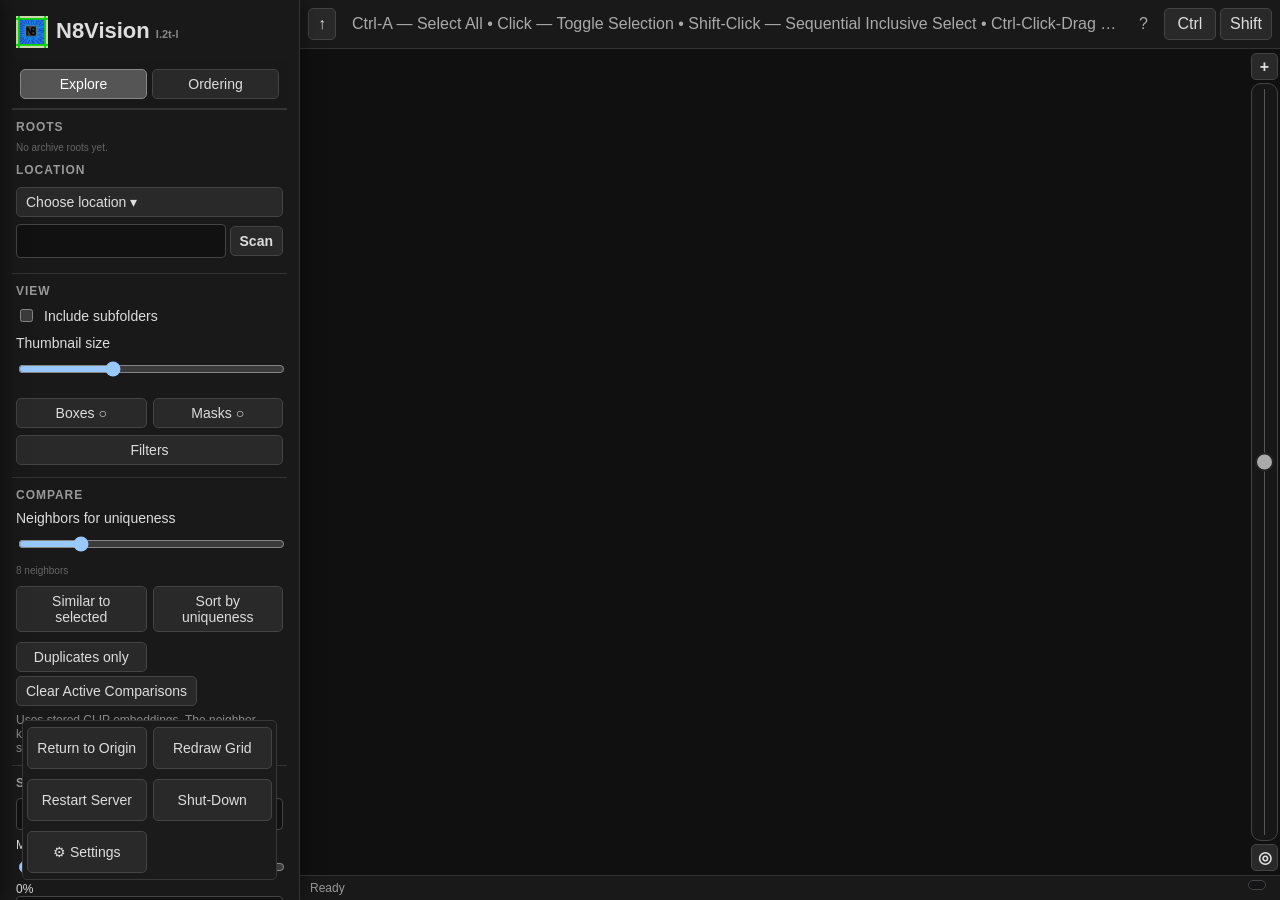
==== commit bc6b32df: "Release I.2t-l: responsive inspection, box selection, vector ranking and origin navigation" ====
--- a/static/index.html
+++ b/static/index.html
@@ -1,22 +1,44 @@
-<!doctype html><html lang="en"><head><meta charset="utf-8"><meta name="viewport" content="width=device-width,initial-scale=1"><title>N8Vision</title><link rel="icon" type="image/png" sizes="16x16" href="/static/N8_16x16.png"><link rel="icon" type="image/png" sizes="256x256" href="/static/N8_256.png"><link rel="apple-touch-icon" href="/static/N8_256.png"><link rel="stylesheet" href="/static/style.css?v=i2e"></head><body><div id="app">
-<button id="railToggle" type="button" aria-controls="rail" aria-expanded="false" title="Open controls">☰</button><div id="railBackdrop" hidden></div><aside id="rail"><button id="railClose" type="button" title="Close controls">×</button><div class="brand"><img src="/static/N8_256.png" width="32" height="32" alt="" style="vertical-align:middle;margin-right:8px">N8Vision <span>I.2t-g</span></div>
+<!doctype html><html lang="en"><head><meta charset="utf-8"><meta name="viewport" content="width=device-width,initial-scale=1"><title>N8Vision</title><link rel="icon" type="image/png" sizes="16x16" href="/static/N8_16x16.png"><link rel="icon" type="image/png" sizes="256x256" href="/static/N8_256.png"><link rel="apple-touch-icon" href="/static/N8_256.png"><link rel="stylesheet" href="/static/style.css?v=i2t-l"></head><body><div id="app">
+
+<button id="railToggle" type="button" aria-controls="rail" aria-expanded="false" title="Open controls">☰</button><div id="railBackdrop" hidden></div><aside id="rail"><button id="railClose" type="button" title="Close controls">×</button><div class="brand"><img src="/static/N8_256.png" width="32" height="32" alt="" style="vertical-align:middle;margin-right:8px">N8Vision <span>I.2t-l</span></div>
+
 <div class="modeSwitch"><button id="exploreModeBtn" class="active">Explore</button><button id="orderingModeBtn">Ordering</button></div>
+
 <div id="explorePanel">
+
 <section><h3>Roots</h3><div id="archiveRoots" class="archiveRoots"><span class="tiny">No archive roots yet.</span></div><h3>Location</h3><button id="locationBar" class="locationBar">Choose location ▾</button><div class="locationCommit"><input id="path" spellcheck="false"><button id="goBtn" title="Adopt this folder as an archive root and recursively scan it">Scan</button></div><div id="locationTree"><div id="roots"></div><div id="folders"></div></div></section>
+
 <section><h3>View</h3><label class="check"><input id="recursive" type="checkbox"> Include subfolders</label><label>Thumbnail size<input id="thumbSize" type="range" min="96" max="640" value="280"></label><div class="geometryControls"><button id="boxesBtn" class="toggleBtn" aria-pressed="false">Boxes ○</button><button id="masksBtn" class="toggleBtn" aria-pressed="false">Masks ○</button></div><button id="filtersBtn" class="filtersBtn" aria-expanded="false">Filters</button></section>
+
 <section><h3>Compare</h3><label>Neighbors for uniqueness<input id="neighborCount" type="range" min="2" max="32" value="8"><span id="neighborValue" class="tiny">8 neighbors</span></label><div class="buttonGrid"><button id="similarBtn">Similar to selected</button><button id="uniqueBtn">Sort by uniqueness</button><button id="duplicatesBtn">Duplicates only</button></div><button id="clearCompareBtn" title="Clear only the active similarity, uniqueness, or duplicate comparison. Stored embeddings are not deleted.">Clear Active Comparisons</button><div id="compareInfo" class="muted">Uses stored CLIP embeddings. The neighbor knob drives uniqueness and duplicate candidate search.</div></section>
+
 <section><h3>Search</h3><input id="search" placeholder="filename or classified concept"><label class="score">Minimum confidence <input id="minConfidence" type="range" min="0" max="1" step=".05" value="0"><span id="minConfidenceValue">0%</span></label><input id="semantic" placeholder="semantic search (requires embeddings)"><button id="semanticBtn">Semantic search</button><button id="clearSemanticBtn">Clear semantic</button></section>
+
 <section><h3 title="Quality: Matthew Yuan&#x27;s Image Quality Fusion scores images 1–10. The same pass stores their CLIP embedding for comparison and semantic search. Current quality observations can be skipped before a manual scan is queued.">Machine vision</h3><div class="subhead">Quality</div><button id="qualitySelectedBtn">Quality scan selected</button><button id="qualityShownBtn" title="Manual quality scans check the archive first. Current images can be skipped entirely or explicitly rescanned.">Quality scan shown</button><div class="subhead">Manual classification</div><textarea id="classLabels" rows="4" placeholder="One or more concepts…&#10;garbage&#10;broken anatomy&#10;screenshot"></textarea><button id="classifyBtn">Classify selected</button><button id="classifyShownBtn" title="Concepts score independently; one label is valid. Classification is manual; it never runs merely because you opened a folder.">Classify shown</button><button id="resanityShownBtn">Re-Sanity Shown</button><hr><div class="subhead">Ultralytics model library</div><button id="rescanModelsBtn">Rescan models</button><div id="modelList" class="modelList muted">Scanning…</div><label class="worldVocab" title="Open Images 601, YOLO-World, and EraX NSFW V1.0 are built-in lenses. EraX runs after YOLO-World in the default stack. First run downloads their official Ultralytics weights; afterward they use the local model cache. Changing the World vocabulary creates a new lens receipt identity."><span>YOLO-World vocabulary</span><textarea id="worldClasses" rows="3" placeholder="cat, motorcycle, lathe, mushroom…">cat, motorcycle, car, truck, bicycle, aircraft, boat, machine, tool, furniture</textarea></label><button id="sweepShownBtn">Run enabled YOLO models on shown</button><details><summary>Single-model diagnostic</summary><input id="detectorModel" value="yolo11n.pt" title="Any Ultralytics model path"><button id="detectShownBtn">Detect shown with this model</button></details><button id="segmentShownBtn" title="Drop custom models under models/ultralytics/bbox or seg. Sweeps load one model at a time and preserve per-model provenance.">SAM segment boxes</button></section>
+
 <section><h3>Selection</h3><div><b id="selCount">0</b> selected</div><div class="buttonGrid"><button id="moveBtn">Move</button><button id="renameBtn">Rename</button><button id="deleteBtn" class="danger">Delete</button><button id="selectShownBtn">Select shown</button></div></section>
-<section><h3>Folder</h3><div class="buttonGrid"><button id="mkdirBtn">New folder</button><button id="undoFileBtn" title="Undo the latest reversible N8Vision filesystem action">Undo last</button></div><button id="fileHistoryBtn">History</button><div id="fileHistory" class="tiny" hidden></div></section><section><h3>Analysis reset</h3><button id="discardShownAnalysisBtn" class="danger">Discard analysis for shown</button><div class="muted">Only the images currently surviving search, filters and comparison. Leaves every other file alone.</div><details><summary>Development / nuclear</summary><button id="discardAnalysisBtn" class="danger">Discard ALL analysis data</button><div class="muted">Global whiteboard wipe, including job history. Never deletes images.</div></details></section><section><h3>Providers / Smoke Teats</h3><div id="mvStatus" class="muted">Checking…</div></section><section><h3>Jobs</h3><button id="stopAnalysisBtn" class="danger">Stop Analysis</button><div class="tiny">Stops active native analysis after the current image. Completed results stay archived.</div><div id="jobs" class="muted">None</div></section><div class="railBottomDock"><button id="redrawGridBtn" title="Reconcile the current library view with the filesystem without changing browse position">Redraw Grid</button><button id="restartServerBtn" title="Restart N8Vision while keeping this browser open">Restart Server</button><button id="cleanShutdownBtn" class="danger" title="Cleanly seal the session and stop N8Vision">Shut-Down</button><button id="exploreSettingsBtn" title="Application settings">⚙ Settings</button></div>
+
+<section><h3>Folder</h3><div class="buttonGrid"><button id="mkdirBtn">New folder</button><button id="undoFileBtn" title="Undo the latest reversible N8Vision filesystem action">Undo last</button></div><button id="fileHistoryBtn">History</button><div id="fileHistory" class="tiny" hidden></div></section><section><h3>Analysis reset</h3><button id="discardShownAnalysisBtn" class="danger">Discard analysis for shown</button><div class="muted">Only the images currently surviving search, filters and comparison. Leaves every other file alone.</div><details><summary>Development / nuclear</summary><button id="discardAnalysisBtn" class="danger">Discard ALL analysis data</button><div class="muted">Global whiteboard wipe, including job history. Never deletes images.</div></details></section><section><h3>Providers / Smoke Teats</h3><div id="mvStatus" class="muted">Checking…</div></section><section><h3>Jobs</h3><button id="stopAnalysisBtn" class="danger">Stop Analysis</button><div class="tiny">Stops active native analysis after the current image. Completed results stay archived.</div><div id="jobs" class="muted">None</div></section><div class="railBottomDock"><button id="returnToOriginBtn" title="Go to the first block in the current grid">Return to Origin</button><button id="redrawGridBtn" title="Reconcile the current library view with the filesystem without changing browse position">Redraw Grid</button><button id="restartServerBtn" title="Restart N8Vision while keeping this browser open">Restart Server</button><button id="cleanShutdownBtn" class="danger" title="Cleanly seal the session and stop N8Vision">Shut-Down</button><button id="exploreSettingsBtn" title="Application settings">⚙ Settings</button></div>
+
 </div>
+
 <div id="orderingPanel" hidden>
+
 <section><h3 title="Roam the library, collect candidates into the open project, then refocus on its working folder for review.">Ordering</h3><div class="buttonGrid"><button id="orderUseShown">Stage shown</button><button id="orderUseSelected">Stage selected</button></div><div id="orderPopulation" class="tiny">No population staged.</div><div class="subhead">Open project basket</div><div class="buttonGrid"><button id="addShownProjectBtn">Add visible</button><button id="addSelectedProjectBtn">Add selected</button></div><button id="reviewTrainingBtn">Review project folder</button></section>
+
 <section><h3 title="Graph construction is remembered. Each run may still change model, prompts, values, destination, and grow or shrink the LoRA chain.">Refinement</h3><button id="regenerateBtn">Refine SDXL</button><button id="createRefinerGraphBtn" title="Graph Workshop: build reusable image-to-image functions.">Build Graph</button><div id="workshopFunctions" class="workshopFunctions"></div><div id="refinerStatus" class="tiny">No refinement recipe configured.</div></section>
+
 <section><h3>Training project</h3><input id="trainingName" placeholder="Project name"><input id="trainingRoot" placeholder="Training root folder"><label>Model language<select id="modelProfile"></select></label><label>Target trainer<select id="trainerTarget"></select></label><button id="createTrainingBtn">Create training project</button><input id="trainingProjectPath" placeholder="Existing project folder"><button id="openTrainingBtn">Open project</button><div id="trainingProjectInfo" class="muted">No project open.</div></section>
+
 <section><h3>Dataset review</h3><div class="buttonGrid"><button id="includeSelectedBtn">Include selected</button><button id="excludeSelectedBtn">Exclude selected</button></div><div class="buttonGrid"><button id="reviewedSelectedBtn">Mark reviewed</button><button id="findNeighborsBtn">Find neighbors</button></div><div id="trainingDiagnostics" class="tiny">Open a project for bucket/review diagnostics.</div></section><section><h3 title="Batch defaults: gray = don&#x27;t include, green = positive, red = negative. Selected-image overrides sit on top of these defaults.">Caption policy</h3><div class="termEditor"><input id="trainingTerm" placeholder="concept / trigger token"><select id="trainingTermState"><option value="0">0 · Don't include</option><option value="1">+ · Positive</option><option value="-1">− · Negative</option></select></div><div class="buttonGrid"><button id="termBatchBtn">Apply to batch</button><button id="termSelectedBtn">Override selected</button></div><div id="trainingTerms" class="trainingTerms"></div><button id="assembleTrainingBtn">Assemble target</button><div class="subhead">Comfy workspace</div><div class="buttonGrid"><button id="prepareComfyTrainingBtn">Prepare in Comfy</button><button id="archiveTrainingBtn" title="Prepare writes an editable job to Comfy output\N8Vision\N8Train. It does not queue training. Archive intentionally packs the prepared workspace and removes the expanded copy.">Archive Project</button></div></section>
+
 <section><h3 title="One pipe, four entrances. Masked observations are training truth; SAM only drafts masks for the existing paint editor.">YOLO / Seg evolution</h3><label>Operation<select id="evolveMode"><option value="new">Train New YOLO/Seg</option><option value="add_class">Add Class to Extant</option><option value="add_segmentation">Add Segmentation to Extant</option><option value="retrain">Retrain / Enhance Existing</option></select></label><label>Model name<input id="evolveName" value="n8vision-seg"></label><label>Existing YOLO<select id="evolveBaseModel"><option value="">— none / new model —</option></select></label><label>Classes <input id="evolveClasses" placeholder="blank = all masked classes; or car, headlight"></label><div class="buttonGrid"><label>Epochs<input id="evolveEpochs" type="number" min="1" value="100"></label><label>Image size<input id="evolveImgsz" type="number" min="128" step="32" value="640"></label></div><button id="evolveYoloBtn">Train / Evolve YOLO</button><div id="learningStatus" class="tiny">Loading model capabilities…</div><div class="subhead">Maintenance retraining</div><label class="check"><input id="maintenanceEnabled" type="checkbox"> Enable maintenance retraining</label><label>Maintenance time<input id="maintenanceTime" type="time" value="03:00"></label><label>Manual corrections before pending<input id="maintenanceThreshold" type="number" min="1" value="25"></label><button id="saveLearningMaintenance">Save Maintenance Policy</button></section>
+
 <section><h3>Send Job</h3><button id="refreshEnvironmentsBtn">Refresh shelves</button><button id="unlockNativeToolsBtn">Unlock Native Tools</button><div id="nativeToolsShelf" class="environmentShelf muted" hidden><div class="envGroup"><div class="envHead"><b>Native Tools</b><span>experimental</span></div><div class="nativeTool"><b>Raster Sanity v4</b><div class="tiny">Pass/fail image-intent classifier. Named failures get a badge; passes get a hidden inspection receipt and are skipped next time.</div><label>Thumbnail <input id="rasterThumb" type="number" min="64" max="512" step="32" value="256"></label><label>Edge threshold <input id="rasterThreshold" type="number" min="1" max="254" step="1" value="24"></label><label>Light blur <input id="rasterLight" type="number" min="0" max="12" step=".5" value="1"></label><label>Medium blur <input id="rasterMedium" type="number" min="0" max="12" step=".5" value="2.5"></label><label>Heavy blur <input id="rasterHeavy" type="number" min="0" max="12" step=".5" value="4"></label><label>Grade-B light-component fraction <input id="rasterGradeB" type="number" min="0" max="1" step=".01" value=".10" title="Classification-only threshold. Changing this re-maths compatible archived measurements without reopening images."></label><label class="check"><input id="rasterForce" type="checkbox"> Rescan already inspected</label><div class="buttonGrid"><button id="rasterSelectedBtn">Scan selected</button><button id="rasterShownBtn">Scan shown</button></div><div id="rasterStatus" class="tiny">Findings: Blank · Noise · Blob · Grade B Meat. Grade B is noise-like but has a substantial coherent edge and is review-only. Passes stay quiet.</div></div><div class="nativeTool"><b>Yuan Quality</b><div class="tiny">Slower perceptual-quality analysis. No longer runs automatically on folder load.</div><div class="buttonGrid"><button id="yuanSelectedBtn">Score selected</button><button id="yuanShownBtn" title="Internal is N8Vision&#x27;s workflow shelf. Their Stuff is discovered in place. Native Tools are local experimental accessories and stay locked until explicitly opened.">Score shown</button></div><div id="yuanStatus" class="tiny">Explicit accessory; existing Yuan observations are preserved.</div></div></div></div><div id="environmentShelf" class="environmentShelf muted">Looking for proclaimed environments…</div></section>
+
 <section><h3>Jobs</h3><button id="orderingStopAnalysisBtn" class="danger">Stop Analysis</button><div class="tiny">Stops active native analysis after the current image. Completed results stay archived.</div><div id="orderingJobs" class="muted">None</div></section><div class="railBottomDock"><button id="orderingRedrawGridBtn" title="Reconcile the current library view with the filesystem without changing browse position">Redraw Grid</button><button id="orderingRestartServerBtn" title="Restart N8Vision while keeping this browser open">Restart Server</button><button id="orderingShutdownBtn" class="danger" title="Cleanly seal the session and stop N8Vision">Shut-Down</button><button id="orderingSettingsBtn" title="Application settings">⚙ Settings</button></div>
+
 </div>
-</aside><div id="settingsDrawer" class="settingsDrawer" aria-hidden="true"><div class="settingsHead"><b>Settings</b><button id="settingsClose">×</button></div><section><h3>Appearance</h3><label class="check"><input id="imageGridEnabled" type="checkbox" checked> Enable Image Grid</label><div class="tiny gridHotkey">Hotkey Combo: Ctrl+Shift+H</div><label class="check" title="Dedicated ingest mode: Sanity may scale beyond the normal half-physical-core courtesy limit, up to all physical CPU cores when throughput improves."><input id="uncappedUnsanity" type="checkbox"> Uncapped UnSanity</label><div class="tiny">Allows Sanity to use more than half the physical CPU cores when measured archived p/s keeps improving.</div><label>Primary control plane<select id="controlPlane"><option value="desktop">Mouse / keyboard</option><option value="touch">Touch</option></select></label><label class="uiScaleLabel" title="Space between image cards, in tenths of one percent of the viewer width."><span>Grid spacing</span><output id="gridGapValue">0.1vw</output><input id="gridGapSetting" type="range" min="0" max="20" step="1" value="1"></label><label>Observation badges<select id="gridDetailSetting"><option value="hover">Hover</option><option value="diagnostic">Diagnostic</option></select></label><label>Sanity badges<select id="sanityBadgeSetting"><option value="compact">Compact</option><option value="verbose">Verbose</option></select></label><label class="uiScaleLabel" title="Scale the function panel controls and spacing without changing thumbnail size."><span>UI scale</span><output id="uiScaleValue">100%</output><input id="uiScale" type="range" min="70" max="140" step="5" value="100"></label></section><section><h3>Library</h3><div class="tiny">Default root: <span id="defaultRootValue">Not set</span></div><div class="buttonGrid"><button id="setDefaultRootBtn">Set Current Root as Default</button><button id="clearDefaultRootBtn">Clear Default</button></div><label>Thumbnail cache<input id="thumbnailCachePath" type="text" spellcheck="false" placeholder="Automatic: drive root\.N8VisionCache"></label><div class="buttonGrid"><button id="saveThumbnailCacheBtn">Use This Cache</button><button id="autoThumbnailCacheBtn">Use Automatic</button></div><div class="tiny">Automatic cache follows each source volume in <code>.N8VisionCache</code>; custom cache overrides that. Grid thumbnails are disposable, max 300 px, and never scanned as library content.</div><label class="check"><input id="deleteOrphanThumbs" type="checkbox" checked> Delete orphaned thumbnail images during maintenance cycle</label><div class="tiny">Deleted/missing-source presentation assets enter cache purgatory first. Maintenance hard-deletes them; offline volumes are left alone.</div><label>Current volume storage class<select id="storageClass"><option value="auto">Auto</option><option value="fixed">Fixed</option><option value="removable">Removable</option><option value="network">Network / remote</option><option value="volatile">Volatile / scratch</option></select></label><div id="storageClassStatus" class="tiny">Open a library location to inspect its volume.</div><div class="buttonGrid"><button id="saveStorageClassBtn">Save Storage Class</button><button id="driveExportBtn">Export Drive Snapshot</button></div><label class="check"><input id="exportThumbs" type="checkbox" checked> Include compatible thumbnail / overlay cache</label><label class="check"><input id="exportProjects" type="checkbox"> Include project manifests</label><div id="driveExportStatus" class="tiny">Drive Export writes <code>.N8VisionExport</code> at the source volume root with a handshake and portable archive snapshot.</div></section><section><h3>Filesystem</h3><label class="check"><input id="collisionsAlwaysRename" type="checkbox" checked> Collisions: Always Rename</label><div class="tiny">Automatically preserve both files when names collide. Disabled: movement stops and reports conflicts; never silently overwrites.</div></section><section><h3>Prompt translation</h3><label title="Chosen once and reused. N8Vision only calls it when source prompt dialect and target model dialect strongly disagree.">Global translator model<select id="promptTranslatorModel"><option value="">Not selected</option></select></label><button id="savePromptTranslatorBtn">Save Translator</button></section><section><h3 title="Who dis? Ask Comfy to classify the entire checkpoint pool once. N8Vision saves Comfy’s model shape and prompt-dialect policy in one library file.">Checkpoint library</h3><div id="checkpointLibraryStatus" class="tiny">Not interrogated yet.</div><button id="refreshCheckpointLibraryBtn">Interrogate Checkpoints</button></section><section><h3>Network</h3><label class="check"><input id="enableLan" type="checkbox"> Enable LAN</label><label class="check"><input id="persistentCredentials" type="checkbox"> Enable Persistent Credentials</label><div id="networkRestart" class="tiny"></div><button id="saveNetworkBtn">Save Network Settings</button><div class="tiny">Generic HTTP/TCP listener: enable LAN and restart to listen on port 8189 on all interfaces. RustDesk TCP tunneling, SSH port forwarding, VPNs and other private transports can forward this listener; Cloudflare Public Portal is separately controlled below. <a href="/static/networking-help.html" target="_blank" rel="noopener">Networking help ↗</a></div></section><section><h3>Admin Credentials</h3><div class="tiny">Host authorization is required to manage network access and promote devices. On the N8Vision host, run <code>python run.py --admin-code</code> (via RustDesk terminal or SSH), then enter its one-use 10-minute code here. The resulting browser credential is persistent until revoked.</div><div id="adminCredentialStatus" class="tiny">Checking authorization…</div><label>Host authorization code<input id="adminHostCode" type="password" autocomplete="off" placeholder="One-time code from host console"></label><button id="adminPromoteThisBtn" type="button">Promote This Browser to Admin</button></section><section><h3>Connect Device</h3><div class="muted">Pair another device with this N8Vision session. Pairing QR codes are short-lived; the credential they issue remains valid for the N8Vision session. Persistent Credentials may survive restarts until revoked.</div><button id="connectDeviceBtn">Create Pairing QR</button><div id="pairingBox" class="pairingBox" hidden><div id="pairingQr"></div><div id="pairingUrl" class="tiny"></div></div><div id="pairedDeviceList" class="tiny">No persistent paired devices.</div><button id="revokeDevicesBtn" class="danger">Revoke Paired Devices</button></section><section><h3>Maintenance</h3><div id="orphanStatus" class="muted">Checking…</div><button id="purgeOrphansBtn" class="danger" title="Discard analysis whose referenced image file no longer exists. Images are never deleted.">Discard Archival Invalids</button><div class="tiny" title="Only analysis attached to missing image files is removed. Existing or moved files remain valid.">Removes analysis for referenced images that no longer exist.</div></section><section><h3>Public Portal</h3><label class="check"><input id="enablePublic" type="checkbox"> Enable Public Portal</label><label class="check"><input id="publicAutoStart" type="checkbox"> Start portal with N8Vision</label><label>cloudflared executable<input id="cloudflaredPath" type="text" spellcheck="false" placeholder="Automatic: cloudflared on PATH"></label><div class="buttonGrid"><button id="savePublicBtn" type="button">Save Public Settings</button><button id="startPublicBtn" type="button">Start Portal</button><button id="stopPublicBtn" type="button">Stop Portal</button></div><div id="publicStatus" class="muted">Public portal stopped.</div><label>Tunnel type<select id="publicTunnelMode"><option value="quick">Quick · temporary URL</option><option value="named">Named · permanent hostname</option></select></label><label>Named hostname<input id="publicNamedHostname" placeholder="vision.example.com" spellcheck="false"></label><label class="check"><input id="publicExternalManaged" type="checkbox"> Connector managed by Cloudflare / Windows service</label><label>Named tunnel token file (host-local path)<input id="publicTokenFile" placeholder="D:\N8Vision\secrets\cloudflare-token.txt" spellcheck="false"></label><div class="tiny">For named tunnels, create a remotely managed tunnel in Cloudflare, map its public hostname to http://127.0.0.1:8189, and save the tunnel token to a host-local file. The token is never returned by this interface; only its file path is stored. Save settings before starting.</div><button id="publicPairBtn" type="button">Create Public Pairing QR</button><div id="publicPairingBox" class="pairingBox" hidden><div id="publicPairingQr"></div><div id="publicPairingUrl" class="tiny"></div></div><div class="tiny">Uses Cloudflare Quick or Named Tunnel as transport. N8Vision pairing remains the application gate; the tunnel does not grant library access by itself.</div></section></div><div id="jobPrep" class="jobPrep" hidden><div class="jobPrepBackdrop"></div><div class="jobPrepPanel"><div class="jobPrepHead"><div><b>Prepare Job</b><div id="jobPrepTitle" class="tiny"></div></div><button id="jobPrepClose">×</button></div><div id="jobPrepNeeds" class="jobNeeds"></div><div class="jobPrepBody"><section class="jobRegions"><h3 title="Queued regions become separate masks/jobs. Click the image geometry or a mask card to inspect it. Excluding one here does not reject the observation.">Regions</h3><div class="jobRegionTools"><button id="jobQueueAll">Queue All</button><button id="jobClearAll">Clear All</button></div><div class="jobVisual"><div class="jobSourceStage"><img id="jobSourceImage" alt="Source image"><svg id="jobSourceOverlay" preserveAspectRatio="xMidYMid meet"></svg></div><div class="jobMaskInspect"><div class="tiny">Selected mask</div><canvas id="jobMaskPreview"></canvas><div id="jobMaskCaption" class="tiny">Select a region</div></div></div><div id="jobImageTabs" class="jobImageTabs"></div><div id="jobRegionList"></div></section><section class="jobPrompt"><h3>Generation metadata</h3><div id="jobMetaInfo" class="tiny"></div><label>Positive / Power Prompt<textarea id="jobPositive" rows="10" spellcheck="false"></textarea></label><label>Negative<textarea id="jobNegative" rows="6" spellcheck="false"></textarea></label><div id="jobLoras" class="jobLoras"></div></section></div><div class="jobPrepFoot"><span id="jobPrepCount" class="muted"></span><button id="jobExecute">Execute Job</button></div></div></div><div id="workshopWizard" class="jobPrep" hidden><div class="jobPrepBackdrop"></div><div class="jobPrepPanel workshopPanel"><div class="jobPrepHead"><div class="wizardIdentity"><div class="thunderclese" aria-hidden="true"><span class="hat">▲</span><span class="cat">🐈</span></div><div><b>Thunderclese the Flabulous</b><div id="workshopSub" class="tiny">Graph Workshop · image in, image out</div></div></div><button id="workshopClose">×</button></div><div class="workshopTarget"><b>Workshop Target</b><span id="workshopTargetName">No image pinned</span></div><div id="workshopBody" class="workshopBody"></div><div class="jobPrepFoot"><span id="workshopFoot" class="muted"></span><button id="workshopBack">Back</button><button id="workshopNext">Next</button></div></div></div><div id="refineWizard" class="jobPrep" hidden><div class="jobPrepBackdrop"></div><div class="jobPrepPanel refinePanel"><div class="jobPrepHead"><div><b id="refineWizardTitle">Refine SDXL</b><div id="refineWizardSub" class="tiny"></div></div><button id="refineWizardClose">×</button></div><div class="refineBody"><section id="refineGraphStage"><h3 title="Choose from tools already installed in Comfy. Vision will not install anything.">Tool Shelf</h3><label>Comfy environment<select id="refineEnvironment"></select></label><div id="refineRoles"></div></section><section id="refineRunStage"><h3>Run</h3><label>Foundation model<select id="refineModel"></select></label><label>Positive <span id="refinePositiveDialect" class="dialectBadge">—</span><textarea id="refinePositive" rows="5"></textarea></label><label>Negative <span id="refineNegativeDialect" class="dialectBadge">—</span><textarea id="refineNegative" rows="3"></textarea></label><div id="refineTranslationGate" class="translationGate" hidden><span id="refineTranslationNeed"></span><button id="refineTranslateBtn" type="button">Translate This Shit</button></div><div id="refinePromptAdapter" class="promptAdapter" hidden><div class="tiny"><b>Prompt to send</b> · translator bicycle lane <span id="refineTranslateStatus">Waiting</span></div><label>Positive<textarea id="refinePositiveSend" rows="4" readonly></textarea></label><label title="Batch runs use this setup once. Each sequential image substitutes its own recovered positive/negative CLIP text when available; metadata-less/raw images use these prompts.">Negative<textarea id="refineNegativeSend" rows="2" readonly></textarea></label></div><div class="refineValues"><label>Seed<input id="refineSeed" type="number"></label><label>Refinement Steps<input id="refineSteps" type="number" min="1" value="10" title="Additional sampler steps applied after the source image’s recovered step count."></label><label>CFG<input id="refineCfg" type="number" step=".1" value="8"></label><label>Source Steps<input id="refineSourceSteps" type="number" min="0" value="0" readonly title="Recovered generation history. Metadata-less images start at zero."></label></div><div class="refineValues"><label>Sampler<select id="refineSampler"></select></label><label>Scheduler<select id="refineScheduler"></select></label></div><h3>LoRA stack</h3><div id="refineLoras"></div><button id="refineAddLora" type="button">+ Add LoRA</button><label>Output<select id="refineDestination"><option value="beside">Beside source</option><option value="replace">Replace source</option><option value="comfy">Regular Comfy output</option></select></label></section></div><div class="jobPrepFoot"><span id="refineWizardFoot" class="muted"></span><button id="refineWizardNext">Save Graph</button></div></div></div><main><div id="filterDrawer" class="filterDrawer" aria-hidden="true"><div class="sortThermostat" title="Sort the images that survive the refrigerator filters"><span class="thermoLabel">SORT</span><select id="sortKey"><option value="none">Filesystem</option><option value="quality">Quality</option><option value="filename">Filename</option><option value="uniqueness">Uniqueness</option><option value="similarity">Similarity</option></select><button id="sortDir" type="button" title="Reverse sort direction">↑</button></div><div class="filterPresetBar"><select id="filterPresetSelect"><option value="">Filter preset…</option></select><button id="loadFilterPresetBtn">Load</button><button id="saveFilterPresetBtn">Save Preset</button><button id="deleteFilterPresetBtn" class="danger">×</button></div><div class="filterTop"><input id="tagSearch" placeholder="Search discovered features…" autocomplete="off"><button id="clearFiltersBtn">Clear All</button></div><div id="tagResults" class="tagResults"></div><div id="magnetBoard" class="magnetBoard"><div class="boardHint">Search above, then add a discovered feature.</div></div></div><header><button id="upBtn" title="Parent directory">↑</button><button id="interactionTicker" class="interactionTicker" title="Click for the full interaction guide"><span id="interactionTickerText">Ctrl-A — Select All • Click — Toggle Selection • Shift-Click — Sequential Inclusive Select • Ctrl-Click-Drag — Lasso • Double-Click — Inspect • Esc — Clear Selection</span><span>?</span></button><div id="touchModifiers" class="touchModifiers" hidden><button id="softCtrl" type="button">Ctrl</button><button id="softShift" type="button">Shift</button></div></header><div id="interactionHelp" class="interactionHelp" hidden><b>Library interaction</b><button id="interactionHelpClose">×</button><p><b>Click / Tap</b> toggles an image in the current selection. <b>Shift-Click / Shift-Tap</b> adds the inclusive sequence from the selection anchor. <b>Ctrl-Click-Drag</b> draws a lasso and adds intersected visible thumbnails. <b>Ctrl-A</b> selects all currently shown images. <b>Esc</b> clears selection. <b>Double-Click / Double-Tap</b> opens inspection; with several selected, choose Single or Multi-Work.</p><p><b>Multi-Work</b>: Yeah, all the images I selected. I want to look at them all a bit closer for whatever reason.</p></div><div id="gridShell"><div id="grid"></div><aside id="archiveNav" title="Archive navigator"><button id="archiveAnchorAdd" type="button" title="Anchor last selected image">+</button><div id="archiveTrack"><div id="archiveMarks"></div><button id="archiveVector" type="button" title="Drag from center to scrub; click track to teleport"></button><div id="archivePreview" hidden><img alt=""><span></span></div></div><button id="archiveWhole" type="button" title="Show whole filtered range">◎</button></aside></div><footer><span id="status">Ready</span><span id="counts"></span></footer></main></div><dialog id="moveDialog" class="moveDialog"><form method="dialog"><div class="moveHead"><b>Move selected files</b><button value="cancel">×</button></div><div class="movePath"><button id="moveUp" type="button">↑</button><input id="movePath" type="text" spellcheck="false"><button id="moveGo" type="button">Go</button></div><div id="moveFolders" class="moveFolders"></div><div class="moveFoot"><span id="moveCount" class="muted"></span><button value="cancel">Cancel</button><button id="moveConfirm" type="button">Move Here</button></div></form></dialog><script src="/static/app.js?v=i2t-g"></script></body></html>
+
+</aside><div id="settingsDrawer" class="settingsDrawer" aria-hidden="true"><div class="settingsHead"><b>Settings</b><button id="settingsClose">×</button></div><section><h3>Appearance</h3><label class="check"><input id="imageGridEnabled" type="checkbox" checked> Enable Image Grid</label><div class="tiny gridHotkey">Hotkey Combo: Ctrl+Shift+H</div><label class="check" title="Dedicated ingest mode: Sanity may scale beyond the normal half-physical-core courtesy limit, up to all physical CPU cores when throughput improves."><input id="uncappedUnsanity" type="checkbox"> Uncapped UnSanity</label><div class="tiny">Allows Sanity to use more than half the physical CPU cores when measured archived p/s keeps improving.</div><label>Primary control plane<select id="controlPlane"><option value="desktop">Mouse / keyboard</option><option value="touch">Touch</option></select></label><label class="uiScaleLabel" title="Space between image cards, in tenths of one percent of the viewer width."><span>Grid spacing</span><output id="gridGapValue">0.1vw</output><input id="gridGapSetting" type="range" min="0" max="20" step="1" value="1"></label><label class="check" title="Hide image tags, scores, boxes and masks while browsing."><input id="hideAllBadges" type="checkbox"> Hide all image badges</label><label>Observation badges<select id="gridDetailSetting"><option value="hover">Hover</option><option value="diagnostic">Diagnostic</option></select></label><label>Sanity badges<select id="sanityBadgeSetting"><option value="compact">Compact</option><option value="verbose">Verbose</option></select></label><label class="uiScaleLabel" title="Scale the function panel controls and spacing without changing thumbnail size."><span>UI scale</span><output id="uiScaleValue">100%</output><input id="uiScale" type="range" min="70" max="140" step="5" value="100"></label></section><section><h3>Library</h3><div class="tiny">Default root: <span id="defaultRootValue">Not set</span></div><div class="buttonGrid"><button id="setDefaultRootBtn">Set Current Root as Default</button><button id="clearDefaultRootBtn">Clear Default</button></div><label>Thumbnail cache<input id="thumbnailCachePath" type="text" spellcheck="false" placeholder="Automatic: drive root\.N8VisionCache"></label><div class="buttonGrid"><button id="saveThumbnailCacheBtn">Use This Cache</button><button id="autoThumbnailCacheBtn">Use Automatic</button></div><div class="tiny">Automatic cache follows each source volume in <code>.N8VisionCache</code>; custom cache overrides that. Grid thumbnails are disposable, max 300 px, and never scanned as library content.</div><label class="check"><input id="deleteOrphanThumbs" type="checkbox" checked> Delete orphaned thumbnail images during maintenance cycle</label><div class="tiny">Deleted/missing-source presentation assets enter cache purgatory first. Maintenance hard-deletes them; offline volumes are left alone.</div><label>Current volume storage class<select id="storageClass"><option value="auto">Auto</option><option value="fixed">Fixed</option><option value="removable">Removable</option><option value="network">Network / remote</option><option value="volatile">Volatile / scratch</option></select></label><div id="storageClassStatus" class="tiny">Open a library location to inspect its volume.</div><div class="buttonGrid"><button id="saveStorageClassBtn">Save Storage Class</button><button id="driveExportBtn">Export Drive Snapshot</button></div><label class="check"><input id="exportThumbs" type="checkbox" checked> Include compatible thumbnail / overlay cache</label><label class="check"><input id="exportProjects" type="checkbox"> Include project manifests</label><div id="driveExportStatus" class="tiny">Drive Export writes <code>.N8VisionExport</code> at the source volume root with a handshake and portable archive snapshot.</div></section><section><h3>Filesystem</h3><label class="check"><input id="collisionsAlwaysRename" type="checkbox" checked> Collisions: Always Rename</label><div class="tiny">Automatically preserve both files when names collide. Disabled: movement stops and reports conflicts; never silently overwrites.</div></section><section><h3>Prompt translation</h3><label title="Chosen once and reused. N8Vision only calls it when source prompt dialect and target model dialect strongly disagree.">Global translator model<select id="promptTranslatorModel"><option value="">Not selected</option></select></label><button id="savePromptTranslatorBtn">Save Translator</button></section><section><h3 title="Who dis? Ask Comfy to classify the entire checkpoint pool once. N8Vision saves Comfy’s model shape and prompt-dialect policy in one library file.">Checkpoint library</h3><div id="checkpointLibraryStatus" class="tiny">Not interrogated yet.</div><button id="refreshCheckpointLibraryBtn">Interrogate Checkpoints</button></section><section><h3>Network</h3><label class="check"><input id="enableLan" type="checkbox"> Enable LAN</label><label class="check"><input id="persistentCredentials" type="checkbox"> Enable Persistent Credentials</label><div id="networkRestart" class="tiny"></div><button id="saveNetworkBtn">Save Network Settings</button><div class="tiny">Generic HTTP/TCP listener: enable LAN and restart to listen on port 8189 on all interfaces. RustDesk TCP tunneling, SSH port forwarding, VPNs and other private transports can forward this listener; Cloudflare Public Portal is separately controlled below. <a href="/static/networking-help.html" target="_blank" rel="noopener">Networking help ↗</a></div></section><section><h3>Admin Credentials</h3><div class="tiny">Host authorization is required to manage network access and promote devices. On the N8Vision host, run <code>python run.py --admin-code</code> (via RustDesk terminal or SSH), then enter its one-use 10-minute code here. The resulting browser credential is persistent until revoked.</div><div id="adminCredentialStatus" class="tiny">Checking authorization…</div><label>Host authorization code<input id="adminHostCode" type="password" autocomplete="off" placeholder="One-time code from host console"></label><button id="adminPromoteThisBtn" type="button">Promote This Browser to Admin</button></section><section><h3>Connect Device</h3><div class="muted">Pair another device with this N8Vision session. Pairing QR codes are short-lived; the credential they issue remains valid for the N8Vision session. Persistent Credentials may survive restarts until revoked.</div><button id="connectDeviceBtn">Create Pairing QR</button><div id="pairingBox" class="pairingBox" hidden><div id="pairingQr"></div><div id="pairingUrl" class="tiny"></div></div><div id="pairedDeviceList" class="tiny">No persistent paired devices.</div><button id="revokeDevicesBtn" class="danger">Revoke Paired Devices</button></section><section><h3>Maintenance</h3><div id="orphanStatus" class="muted">Checking…</div><button id="purgeOrphansBtn" class="danger" title="Discard analysis whose referenced image file no longer exists. Images are never deleted.">Discard Archival Invalids</button><div class="tiny" title="Only analysis attached to missing image files is removed. Existing or moved files remain valid.">Removes analysis for referenced images that no longer exist.</div></section><section><h3>Public Portal</h3><label class="check"><input id="enablePublic" type="checkbox"> Enable Public Portal</label><label class="check"><input id="publicAutoStart" type="checkbox"> Start portal with N8Vision</label><label>cloudflared executable<input id="cloudflaredPath" type="text" spellcheck="false" placeholder="Automatic: cloudflared on PATH"></label><div class="buttonGrid"><button id="savePublicBtn" type="button">Save Public Settings</button><button id="startPublicBtn" type="button">Start Portal</button><button id="stopPublicBtn" type="button">Stop Portal</button></div><div id="publicStatus" class="muted">Public portal stopped.</div><label>Tunnel type<select id="publicTunnelMode"><option value="quick">Quick · temporary URL</option><option value="named">Named · permanent hostname</option></select></label><label>Named hostname<input id="publicNamedHostname" placeholder="vision.example.com" spellcheck="false"></label><label class="check"><input id="publicExternalManaged" type="checkbox"> Connector managed by Cloudflare / Windows service</label><label>Named tunnel token file (host-local path)<input id="publicTokenFile" placeholder="D:\N8Vision\secrets\cloudflare-token.txt" spellcheck="false"></label><div class="tiny">For named tunnels, create a remotely managed tunnel in Cloudflare, map its public hostname to http://127.0.0.1:8189, and save the tunnel token to a host-local file. The token is never returned by this interface; only its file path is stored. Save settings before starting.</div><button id="publicPairBtn" type="button">Create Public Pairing QR</button><div id="publicPairingBox" class="pairingBox" hidden><div id="publicPairingQr"></div><div id="publicPairingUrl" class="tiny"></div></div><div class="tiny">Uses Cloudflare Quick or Named Tunnel as transport. N8Vision pairing remains the application gate; the tunnel does not grant library access by itself.</div></section></div><div id="jobPrep" class="jobPrep" hidden><div class="jobPrepBackdrop"></div><div class="jobPrepPanel"><div class="jobPrepHead"><div><b>Prepare Job</b><div id="jobPrepTitle" class="tiny"></div></div><button id="jobPrepClose">×</button></div><div id="jobPrepNeeds" class="jobNeeds"></div><div class="jobPrepBody"><section class="jobRegions"><h3 title="Queued regions become separate masks/jobs. Click the image geometry or a mask card to inspect it. Excluding one here does not reject the observation.">Regions</h3><div class="jobRegionTools"><button id="jobQueueAll">Queue All</button><button id="jobClearAll">Clear All</button></div><div class="jobVisual"><div class="jobSourceStage"><img id="jobSourceImage" alt="Source image"><svg id="jobSourceOverlay" preserveAspectRatio="xMidYMid meet"></svg></div><div class="jobMaskInspect"><div class="tiny">Selected mask</div><canvas id="jobMaskPreview"></canvas><div id="jobMaskCaption" class="tiny">Select a region</div></div></div><div id="jobImageTabs" class="jobImageTabs"></div><div id="jobRegionList"></div></section><section class="jobPrompt"><h3>Generation metadata</h3><div id="jobMetaInfo" class="tiny"></div><label>Positive / Power Prompt<textarea id="jobPositive" rows="10" spellcheck="false"></textarea></label><label>Negative<textarea id="jobNegative" rows="6" spellcheck="false"></textarea></label><div id="jobLoras" class="jobLoras"></div></section></div><div class="jobPrepFoot"><span id="jobPrepCount" class="muted"></span><button id="jobExecute">Execute Job</button></div></div></div><div id="workshopWizard" class="jobPrep" hidden><div class="jobPrepBackdrop"></div><div class="jobPrepPanel workshopPanel"><div class="jobPrepHead"><div class="wizardIdentity"><div class="thunderclese" aria-hidden="true"><span class="hat">▲</span><span class="cat">🐈</span></div><div><b>Thunderclese the Flabulous</b><div id="workshopSub" class="tiny">Graph Workshop · image in, image out</div></div></div><button id="workshopClose">×</button></div><div class="workshopTarget"><b>Workshop Target</b><span id="workshopTargetName">No image pinned</span></div><div id="workshopBody" class="workshopBody"></div><div class="jobPrepFoot"><span id="workshopFoot" class="muted"></span><button id="workshopBack">Back</button><button id="workshopNext">Next</button></div></div></div><div id="refineWizard" class="jobPrep" hidden><div class="jobPrepBackdrop"></div><div class="jobPrepPanel refinePanel"><div class="jobPrepHead"><div><b id="refineWizardTitle">Refine SDXL</b><div id="refineWizardSub" class="tiny"></div></div><button id="refineWizardClose">×</button></div><div class="refineBody"><section id="refineGraphStage"><h3 title="Choose from tools already installed in Comfy. Vision will not install anything.">Tool Shelf</h3><label>Comfy environment<select id="refineEnvironment"></select></label><div id="refineRoles"></div></section><section id="refineRunStage"><h3>Run</h3><label>Foundation model<select id="refineModel"></select></label><label>Positive <span id="refinePositiveDialect" class="dialectBadge">—</span><textarea id="refinePositive" rows="5"></textarea></label><label>Negative <span id="refineNegativeDialect" class="dialectBadge">—</span><textarea id="refineNegative" rows="3"></textarea></label><div id="refineTranslationGate" class="translationGate" hidden><span id="refineTranslationNeed"></span><button id="refineTranslateBtn" type="button">Translate This Shit</button></div><div id="refinePromptAdapter" class="promptAdapter" hidden><div class="tiny"><b>Prompt to send</b> · translator bicycle lane <span id="refineTranslateStatus">Waiting</span></div><label>Positive<textarea id="refinePositiveSend" rows="4" readonly></textarea></label><label title="Batch runs use this setup once. Each sequential image substitutes its own recovered positive/negative CLIP text when available; metadata-less/raw images use these prompts.">Negative<textarea id="refineNegativeSend" rows="2" readonly></textarea></label></div><div class="refineValues"><label>Seed<input id="refineSeed" type="number"></label><label>Refinement Steps<input id="refineSteps" type="number" min="1" value="10" title="Additional sampler steps applied after the source image’s recovered step count."></label><label>CFG<input id="refineCfg" type="number" step=".1" value="8"></label><label>Source Steps<input id="refineSourceSteps" type="number" min="0" value="0" readonly title="Recovered generation history. Metadata-less images start at zero."></label></div><div class="refineValues"><label>Sampler<select id="refineSampler"></select></label><label>Scheduler<select id="refineScheduler"></select></label></div><h3>LoRA stack</h3><div id="refineLoras"></div><button id="refineAddLora" type="button">+ Add LoRA</button><label>Output<select id="refineDestination"><option value="beside">Beside source</option><option value="replace">Replace source</option><option value="comfy">Regular Comfy output</option></select></label></section></div><div class="jobPrepFoot"><span id="refineWizardFoot" class="muted"></span><button id="refineWizardNext">Save Graph</button></div></div></div><main><div id="filterDrawer" class="filterDrawer" aria-hidden="true"><div class="sortThermostat" title="Sort the images that survive the refrigerator filters"><span class="thermoLabel">SORT</span><select id="sortKey"><option value="none">Filesystem</option><option value="quality">Quality</option><option value="filename">Filename</option><option value="uniqueness">Uniqueness</option><option value="similarity">Similarity</option></select><button id="sortDir" type="button" title="Reverse sort direction">↑</button></div><div class="filterPresetBar"><select id="filterPresetSelect"><option value="">Filter preset…</option></select><button id="loadFilterPresetBtn">Load</button><button id="saveFilterPresetBtn">Save Preset</button><button id="deleteFilterPresetBtn" class="danger">×</button></div><div class="filterTop"><input id="tagSearch" placeholder="Search discovered features…" autocomplete="off"><button id="clearFiltersBtn">Clear All</button></div><div id="tagResults" class="tagResults"></div><div id="magnetBoard" class="magnetBoard"><div class="boardHint">Search above, then add a discovered feature.</div></div></div><header><button id="upBtn" title="Parent directory">↑</button><button id="interactionTicker" class="interactionTicker" title="Click for the full interaction guide"><span id="interactionTickerText">Ctrl-A — Select All • Click — Toggle Selection • Shift-Click — Sequential Inclusive Select • Ctrl-Click-Drag — Lasso • Double-Click — Inspect • Esc — Clear Selection</span><span>?</span></button><div id="touchModifiers" class="touchModifiers" hidden><button id="softCtrl" type="button">Ctrl</button><button id="softShift" type="button">Shift</button></div></header><div id="interactionHelp" class="interactionHelp" hidden><b>Library interaction</b><button id="interactionHelpClose">×</button><p><b>Click / Tap</b> toggles an image in the current selection. <b>Shift-Click / Shift-Tap</b> adds the inclusive sequence from the selection anchor. <b>Ctrl-Click-Drag</b> draws a lasso and adds intersected visible thumbnails. <b>Ctrl-A</b> selects all currently shown images. <b>Esc</b> clears selection. <b>Double-Click / Double-Tap</b> opens inspection; with several selected, choose Single or Multi-Work.</p><p><b>Multi-Work</b>: Yeah, all the images I selected. I want to look at them all a bit closer for whatever reason.</p></div><div id="gridShell"><div id="grid"></div><aside id="archiveNav" title="Archive navigator"><button id="archiveAnchorAdd" type="button" title="Anchor last selected image">+</button><div id="archiveTrack"><div id="archiveMarks"></div><button id="archiveVector" type="button" title="Drag from center to scrub; click track to teleport"></button><div id="archivePreview" hidden><img alt=""><span></span></div></div><button id="archiveWhole" type="button" title="Show whole filtered range">◎</button></aside></div><footer><span id="status">Ready</span><span id="counts"></span></footer></main></div><dialog id="moveDialog" class="moveDialog"><form method="dialog"><div class="moveHead"><b>Move selected files</b><button value="cancel">×</button></div><div class="movePath"><button id="moveUp" type="button">↑</button><input id="movePath" type="text" spellcheck="false"><button id="moveGo" type="button">Go</button></div><div id="moveFolders" class="moveFolders"></div><div class="moveFoot"><span id="moveCount" class="muted"></span><button value="cancel">Cancel</button><button id="moveConfirm" type="button">Move Here</button></div></form></dialog><script src="/static/app.js?v=i2t-l"></script></body></html>
+
--- a/static/style.css
+++ b/static/style.css
@@ -1,284 +1,295 @@
-:root{font-family:Inter,Segoe UI,Arial,sans-serif;color-scheme:dark;--rail:300px;--rail-pad:12px;--rail-section-pad:10px;--control-py:6px;--control-px:9px;--input-pad:7px;--rail-font:14px;--thumb:280px;background:#111;color:#ddd}*{box-sizing:border-box}html,body,#app{height:100%;margin:0}#app{display:grid;grid-template-columns:var(--rail) 1fr;overflow:hidden}#rail{background:#191919;border-right:1px solid #333;overflow:auto;padding:var(--rail-pad);font-size:var(--rail-font)}.brand{font-size:22px;font-weight:700;padding:4px 4px 12px}.brand span{font-size:11px;color:#888}section{border-top:1px solid #333;padding:var(--rail-section-pad) 4px}h3{font-size:12px;text-transform:uppercase;letter-spacing:.08em;color:#999;margin:0 0 8px}button,input{font:inherit}button{background:#292929;color:#ddd;border:1px solid #444;border-radius:5px;padding:var(--control-py) var(--control-px);cursor:pointer}button:hover{background:#363636}.danger:hover{background:#5a2020}input{width:100%;background:#111;color:#ddd;border:1px solid #444;border-radius:4px;padding:var(--input-pad)}.check{display:flex;gap:8px;align-items:center;margin-bottom:10px}.check input{width:auto}.muted{font-size:12px;color:#888;margin-top:5px}.buttonGrid{display:grid;grid-template-columns:1fr 1fr;gap:6px;margin-top:8px}.folder,.root{padding:4px 5px;cursor:pointer;border-radius:3px;white-space:nowrap;overflow:hidden;text-overflow:ellipsis}.folder:hover,.root:hover{background:#2b2b2b}.folder:before{content:'▸ ';color:#888}main{min-width:0;display:grid;grid-template-rows:auto 1fr auto;background:#101010}header{display:grid;grid-template-columns:auto 1fr auto;gap:6px;padding:8px;border-bottom:1px solid #333;background:#191919}#grid{overflow:auto;padding:10px;display:grid;grid-template-columns:repeat(auto-fill,minmax(var(--thumb),1fr));align-content:start;gap:8px}.card{min-width:0;background:#181818;border:2px solid transparent;border-radius:5px;overflow:hidden;cursor:pointer}.card.selected{border-color:#ddd}.thumb{height:var(--thumb);display:flex;align-items:center;justify-content:center;background:#0b0b0b}.thumb img{max-width:100%;max-height:100%;object-fit:contain}.name{font-size:12px;padding:6px;white-space:nowrap;overflow:hidden;text-overflow:ellipsis}.card.selected .name{background:#333}footer{display:flex;justify-content:space-between;padding:5px 10px;border-top:1px solid #333;background:#191919;color:#999;font-size:12px}
-.locationBar{width:100%;text-align:left;white-space:nowrap;overflow:hidden;text-overflow:ellipsis}.collapsed{display:none}textarea{width:100%;resize:vertical;background:#111;color:#ddd;border:1px solid #444;border-radius:4px;padding:7px;font:inherit;margin-bottom:6px}.score{display:grid;grid-template-columns:1fr auto;gap:4px;margin-top:8px;font-size:12px}.score input{grid-column:1/3;padding:0}.tiny{font-size:10px;color:#666}.badges{display:flex;gap:3px;flex-wrap:wrap;padding:4px 5px 0}.badge{font-size:10px;background:#292929;border:1px solid #3b3b3b;border-radius:3px;padding:2px 4px;max-width:100%;white-space:nowrap;overflow:hidden;text-overflow:ellipsis}
-/* 0.3: make the content pane, not the page, the scroll container */
-main{height:100vh;overflow:hidden}#grid{min-height:0;overflow-y:scroll;overflow-x:hidden;overscroll-behavior:contain;scrollbar-gutter:stable}hr{border:0;border-top:1px solid #333;margin:8px 0}#rail button{margin:2px 0}#jobs .job{margin:5px 0}.jobbar{height:4px;background:#333;margin-top:2px}.jobbar>i{display:block;height:100%;background:#aaa}.semanticScore{font-size:10px;padding:2px 5px;color:#aaa}
-
-/* 0.3.1: thumbnail cells must never collapse inside the independently scrolling grid */
-#grid{
-  grid-auto-rows:max-content;
-}
-.card{
-  align-self:start;
-  min-height:calc(var(--thumb) + 32px);
-}
-.thumb{
-  display:flex;
-  width:100%;
-  height:var(--thumb) !important;
-  min-height:var(--thumb) !important;
-  flex:0 0 var(--thumb);
-  overflow:hidden;
-}
-.thumb img{
-  display:block;
-  width:100%;
-  height:100%;
-  min-height:var(--thumb);
-  object-fit:contain;
-}
-
-.modelList{max-height:220px;overflow:auto;border:1px solid #2b2b2b;border-radius:5px;padding:4px;margin:6px 0}.modelRow{display:block;padding:5px 3px;border-bottom:1px solid #222;cursor:pointer}.modelRow:last-child{border-bottom:0}.modelRow span,.modelRow small{display:block;margin-left:23px;font-size:11px;opacity:.72}.modelRow small,.err{color:#e88}.subhead{font-weight:700;margin:5px 0}details{margin:6px 0}summary{cursor:pointer}
-
-/* 0.6.9 observation geometry + refrigerator filters */
-.geometryControls{display:grid;grid-template-columns:1fr 1fr;gap:6px;margin-top:8px}.toggleBtn[aria-pressed="true"]{background:#414141;border-color:#777;color:#fff}.filtersBtn{width:100%;margin-top:5px!important}
-.thumb{position:relative}.geomOverlay{position:absolute;inset:0;width:100%;height:100%;pointer-events:none}.bbox{fill:none;stroke-width:3;vector-effect:non-scaling-stroke}.maskPoly{stroke-width:2;vector-effect:non-scaling-stroke;fill-opacity:.24;stroke-opacity:.9}.geomLabel{font:11px sans-serif;paint-order:stroke;stroke:#000;stroke-width:3px;stroke-linejoin:round}
-.badge .mult{opacity:.72;margin-left:3px}
-.filterDrawer{position:absolute;z-index:30;left:0;top:0;bottom:0;width:min(390px,72%);transform:translateX(-102%);transition:transform .14s ease;background-color:#292a2b;border-right:1px solid #555;box-shadow:8px 0 18px #0008;padding:10px;overflow:hidden;background-image:radial-gradient(circle at 25% 20%,#ffffff0b 0 1px,transparent 1.7px),radial-gradient(circle at 70% 65%,#00000018 0 1px,transparent 1.8px);background-size:7px 7px,9px 9px}.filterDrawer.open{transform:translateX(0)}main{position:relative}.filterTop{display:grid;grid-template-columns:1fr auto;gap:6px}.tagResults{display:flex;gap:4px;flex-wrap:wrap;max-height:96px;overflow:auto;padding:6px 0;border-bottom:1px solid #444}.tagResult{font-size:11px;padding:4px 6px}.magnetBoard{position:relative;height:calc(100% - 118px);min-height:220px;overflow:hidden;margin-top:8px}.boardHint{color:#777;font-size:12px;padding:12px;pointer-events:none}.magnet{position:absolute;display:flex;align-items:center;gap:3px;min-height:34px;padding:4px 5px;border:1px solid #777;border-radius:5px;background:linear-gradient(#686b6e,#4c4f52);box-shadow:1px 3px 5px #0009,inset 0 1px #ffffff45;color:#fff;cursor:grab;user-select:none;touch-action:none;white-space:nowrap}.magnet.dragging{cursor:grabbing;z-index:5}.magnet.plus{background:linear-gradient(#477b55,#31583b);border-color:#669873}.magnet.minus{background:linear-gradient(#8a4949,#633232);border-color:#a66565}.magnet button,.magnet select,.magnet input{height:25px;padding:2px 4px;margin:0;width:auto;font-size:11px}.magnet .removeMagnet{border:0;background:transparent;padding:1px 3px}.magnet .tagBody{border:0;background:transparent;font-weight:700;padding:2px 4px}.magnet .modeBtn{min-width:28px;font-weight:800}.magnet .countOp{width:42px}.magnet .countValue{width:48px}.magnet.minus .countOp,.magnet.minus .countValue{opacity:.35;pointer-events:none}.magnet.zero .countOp,.magnet.zero .countValue{opacity:.65}.filterDrawer input{background:#171717}
-@media (prefers-reduced-motion:reduce){.filterDrawer{transition:none}}
-
-/* 0.6.9 observation geometry + refrigerator filters */
-.geometryControls{display:grid;grid-template-columns:1fr 1fr;gap:6px;margin-top:8px}.toggleBtn[aria-pressed="true"]{background:#414141;border-color:#777;color:#fff}.filtersBtn{width:100%;margin-top:5px!important}
-.thumb{position:relative}.geomOverlay{position:absolute;inset:0;width:100%;height:100%;pointer-events:none}.bbox{fill:none;stroke-width:3;vector-effect:non-scaling-stroke}.maskPoly{stroke-width:2;vector-effect:non-scaling-stroke;fill-opacity:.24;stroke-opacity:.9}.geomLabel{font:11px sans-serif;paint-order:stroke;stroke:#000;stroke-width:3px;stroke-linejoin:round}.badge .mult{opacity:.72;margin-left:3px}
-.filterDrawer{position:absolute;z-index:30;left:0;top:0;bottom:0;width:min(390px,72%);transform:translateX(-102%);transition:transform .14s ease;background-color:#292a2b;border-right:1px solid #555;box-shadow:8px 0 18px #0008;padding:10px;overflow:hidden;background-image:radial-gradient(circle at 25% 20%,#ffffff0b 0 1px,transparent 1.7px),radial-gradient(circle at 70% 65%,#00000018 0 1px,transparent 1.8px);background-size:7px 7px,9px 9px}.filterDrawer.open{transform:translateX(0)}main{position:relative}.filterTop{display:grid;grid-template-columns:1fr auto;gap:6px}.tagResults{display:flex;gap:4px;flex-wrap:wrap;max-height:96px;overflow:auto;padding:6px 0;border-bottom:1px solid #444}.tagResult{font-size:11px;padding:4px 6px}.magnetBoard{position:relative;height:calc(100% - 118px);min-height:220px;overflow:hidden;margin-top:8px}.boardHint{color:#777;font-size:12px;padding:12px;pointer-events:none}.magnet{position:absolute;display:flex;align-items:center;gap:3px;min-height:34px;padding:4px 5px;border:1px solid #777;border-radius:5px;background:linear-gradient(#686b6e,#4c4f52);box-shadow:1px 3px 5px #0009,inset 0 1px #ffffff45;color:#fff;cursor:grab;user-select:none;touch-action:none;white-space:nowrap}.magnet.dragging{cursor:grabbing;z-index:5}.magnet.plus{background:linear-gradient(#477b55,#31583b);border-color:#669873}.magnet.minus{background:linear-gradient(#8a4949,#633232);border-color:#a66565}.magnet button,.magnet select,.magnet input{height:25px;padding:2px 4px;margin:0;width:auto;font-size:11px}.magnet .removeMagnet{border:0;background:transparent;padding:1px 3px}.magnet .tagBody{border:0;background:transparent;font-weight:700;padding:2px 4px}.magnet .modeBtn{min-width:28px;font-weight:800}.magnet .countOp{width:42px}.magnet .countValue{width:48px}.magnet.minus .countOp,.magnet.minus .countValue{opacity:.35;pointer-events:none}.magnet.zero .countOp,.magnet.zero .countValue{opacity:.65}.filterDrawer input{background:#171717}@media (prefers-reduced-motion:reduce){.filterDrawer{transition:none}}
-
-/* 0.7.1: image-first grid. Cards no longer waste thumbnail area on decorative frames. */
-#grid{padding:6px;gap:6px;grid-template-columns:repeat(auto-fill,minmax(var(--thumb),1fr))}
-.card{position:relative;background:transparent;border:0;border-radius:2px;overflow:visible;min-height:0}
-.card.selected .thumb{outline:2px solid #ddd;outline-offset:-2px}
-.thumb{background:#0b0b0b;border-radius:2px;overflow:hidden}
-.name{padding:3px 2px 2px;font-size:11px;background:#101010cc}
-.card.selected .name{background:#333}
-.detailBadges{position:absolute;left:3px;right:3px;bottom:22px;z-index:8;pointer-events:none}
-.detailBadges .badges{background:#111e;border-radius:3px;padding:4px;max-height:46%;overflow:hidden}
-body[data-grid-detail="hover"] .detailBadges{display:none}
-body[data-grid-detail="hover"] .card:hover .detailBadges{display:block}
-body[data-grid-detail="diagnostic"] .detailBadges{position:static;pointer-events:auto}
-body[data-grid-detail="diagnostic"] .detailBadges .badges{background:transparent;max-height:none}
-#neighborValue{display:block;margin-top:2px}
-
-/* 0.7.4 same-tab full-image viewer; overlays use the same source-coordinate SVG as the grid. */
-.imageViewer{display:none;position:fixed;inset:0;z-index:1000}.imageViewer.open{display:block}.viewerBackdrop{position:absolute;inset:0;background:#000c}.viewerPanel{position:absolute;inset:3%;display:grid;grid-template-rows:minmax(0,1fr) auto;background:#0b0b0b;border:1px solid #444;box-shadow:0 12px 50px #000}.viewerStage{position:relative;min-width:0;min-height:0;display:flex;align-items:center;justify-content:center;overflow:hidden}.viewerStage>img{display:block;width:100%;height:100%;object-fit:contain}.viewerGeom{position:absolute;inset:0;pointer-events:none}.viewerGeom .geomOverlay{width:100%;height:100%}.viewerClose{position:absolute;right:8px;top:8px;z-index:4;width:38px;height:38px;padding:0;font-size:26px;background:#111d}.viewerCaption{padding:6px 10px;color:#bbb;font-size:12px;white-space:nowrap;overflow:hidden;text-overflow:ellipsis;border-top:1px solid #292929}
-
-/* 0.7.5: permanent filename + quality footer */
-.card .name{display:flex;align-items:center;gap:.45rem;min-width:0}
-.card .filename{min-width:0;overflow:hidden;text-overflow:ellipsis;white-space:nowrap;flex:1 1 auto}
-.card .qualityScore{flex:0 0 auto;font-variant-numeric:tabular-nums;font-weight:700}
-
-/* 0.7.6 refrigerator sort thermostat */
-.sortThermostat{display:grid;grid-template-columns:auto 1fr 38px;gap:7px;align-items:center;margin:0 0 9px;padding:7px 8px;border:1px solid #555;border-radius:7px;background:#202020;box-shadow:inset 0 1px 0 #ffffff12}
-.sortThermostat .thermoLabel{font-size:10px;font-weight:800;letter-spacing:.12em;color:#aaa}
-.sortThermostat select{min-width:0;width:100%;background:#111;color:#ddd;border:1px solid #555;border-radius:4px;padding:6px}
-.sortThermostat button{font-size:18px;padding:2px 8px}
-
-.worldVocab{display:block;margin:8px 0}.worldVocab span{display:block;font-size:11px;font-weight:700;margin-bottom:4px}.worldVocab textarea{width:100%;box-sizing:border-box}
-
-/* 0.7.9 detector rack doubles as the bbox color legend */
-.modelRow{position:relative;border-left:4px solid var(--lens,#666);padding-left:7px}
-.modelRow b{font-weight:750}
-
-/* 0.8.1 provenance grammar: lens=color, human=typeface */
-.humanObservation{font-family:Georgia,"Times New Roman",serif!important;color:#f0eadf!important}
-
-.lensConf{font-size:11px;color:#aaa;white-space:nowrap}.lensConf input{width:4.4em;padding:2px 3px;margin:0 4px;background:#171717;color:#ddd;border:1px solid #555;border-radius:3px}
-
-.lensForget{font-size:10px;padding:2px 5px;margin:0 4px;border:1px solid #644;background:#241919;color:#d9b2b2;border-radius:3px}.lensForget:hover{background:#3a2020;color:#fff}
-
-.locationCommit{display:flex;gap:4px;margin:5px 0}.locationCommit input{min-width:0;flex:1}.locationCommit button{flex:0 0 auto}.currentPathHint{font-size:11px;opacity:.6;padding-left:6px}
-
-/* 0.9.0 Explore / Ordering workspaces */
-.modeSwitch{display:grid;grid-template-columns:1fr 1fr;gap:5px;padding:7px 8px;position:sticky;top:0;z-index:20;background:#181818;border-bottom:1px solid #333}.modeSwitch button{margin:0}.modeSwitch button.active{background:#555;border-color:#888;color:#fff}
-#orderingPanel[hidden],#explorePanel[hidden]{display:none!important}.termEditor{display:grid;grid-template-columns:1fr;gap:5px}.trainingTerms{display:flex;flex-wrap:wrap;gap:5px;margin:7px 0}.trainingTerm{border:1px solid #666;border-radius:5px;padding:4px 6px;font-size:11px;background:#555}.trainingTerm.pos{background:#31583b;border-color:#669873}.trainingTerm.neg{background:#633232;border-color:#a66565}.environmentShelf{margin-top:7px}.envGroup{border:1px solid #333;border-radius:5px;margin:5px 0;padding:6px}.envHead{display:flex;justify-content:space-between;gap:5px;align-items:center}.envWorkflows{margin:5px 0 0 10px;font-size:11px;max-height:150px;overflow:auto}.envWorkflow{padding:2px 0}.online{color:#8fc99d}.offline{color:#aaa}.orderCurrent{color:#ddd;font-weight:700}
-.envWorkflow.sendWorkflow{display:block;width:100%;text-align:left;margin:2px 0;padding:4px 6px;font-size:11px;background:#202020;border:1px solid #383838}.envWorkflow.sendWorkflow:hover{background:#303030}
-/* 0.9.1 external job preparation: masks + provenance */
-.jobPrep[hidden]{display:none}.jobPrep{position:fixed;inset:0;z-index:1200}.jobPrepBackdrop{position:absolute;inset:0;background:#000b}.jobPrepPanel{position:absolute;inset:5%;display:grid;grid-template-rows:auto auto minmax(0,1fr) auto;background:#181818;border:1px solid #555;box-shadow:0 16px 60px #000}.jobPrepHead,.jobPrepFoot{display:flex;justify-content:space-between;gap:10px;align-items:center;padding:10px 12px;border-bottom:1px solid #333}.jobPrepFoot{border-bottom:0;border-top:1px solid #333}.jobPrepHead b{font-size:18px}.jobPrepHead button{font-size:22px;padding:1px 10px}.jobNeeds{padding:7px 12px;background:#202020;border-bottom:1px solid #333;display:flex;gap:6px;flex-wrap:wrap}.jobNeed{font-size:10px;border:1px solid #555;border-radius:10px;padding:3px 7px}.jobPrepBody{display:grid;grid-template-columns:minmax(280px,.9fr) minmax(340px,1.1fr);min-height:0}.jobPrepBody>section{overflow:auto;padding:10px 12px;margin:0;border-right:1px solid #333}.jobPrepBody>section:last-child{border-right:0}.jobRegionFile{font-weight:800;margin:10px 0 4px}.jobRegion{display:grid;grid-template-columns:24px 1fr auto;gap:6px;align-items:center;padding:6px;border:1px solid #383838;margin:3px 0;border-radius:4px}.jobRegion.off{opacity:.42}.jobRegion .geomKind{font-size:10px;color:#aaa}.jobPrompt textarea{width:100%;box-sizing:border-box;resize:vertical;background:#111;color:#ddd;border:1px solid #555}.jobLoras{margin-top:8px}.jobLora{display:inline-block;margin:2px;padding:3px 6px;border:1px solid #555;border-radius:4px;font-size:10px}@media(max-width:850px){.jobPrepBody{grid-template-columns:1fr}.jobPrepBody>section{border-right:0;border-bottom:1px solid #333}}
-
-/* 0.9.2 visual region preparation */
-.jobRegionTools{display:flex;gap:6px;margin:7px 0}.jobRegionTools button{margin:0}.jobVisual{display:grid;grid-template-columns:minmax(0,2fr) minmax(150px,1fr);gap:8px;min-height:220px;margin:8px 0}.jobSourceStage{position:relative;display:grid;place-items:center;background:#0d0d0d;border:1px solid #383838;min-height:220px;overflow:hidden}.jobSourceStage img{display:block;max-width:100%;max-height:46vh;object-fit:contain}.jobSourceStage svg{position:absolute;inset:0;width:100%;height:100%;pointer-events:auto}.jobSourceStage .prepGeom{fill:transparent;stroke-width:3;vector-effect:non-scaling-stroke;cursor:pointer}.jobSourceStage .prepGeom.queued{fill:#58d87a22}.jobSourceStage .prepGeom.off{opacity:.25;stroke-dasharray:8 5}.jobSourceStage .prepGeom.active{stroke-width:6;fill:#ffd45a28}.jobMaskInspect{background:#101010;border:1px solid #383838;padding:6px;display:flex;flex-direction:column;gap:5px}.jobMaskInspect canvas{width:100%;height:auto;max-height:40vh;background:#000;object-fit:contain;image-rendering:auto}.jobImageTabs{display:flex;gap:4px;overflow-x:auto;margin:6px 0}.jobImageTab{white-space:nowrap;margin:0;padding:4px 7px;font-size:10px}.jobImageTab.active{background:#555;border-color:#888}.jobRegion{cursor:pointer}.jobRegion.active{outline:2px solid #d6b84d;background:#292719}.jobRegion[data-hidden="true"]{display:none}@media(max-width:1050px){.jobVisual{grid-template-columns:1fr}.jobMaskInspect canvas{max-height:260px}}
-/* 0.9.6 human correction + concept teaching */
-.teachViewer{grid-template-rows:minmax(0,1fr) auto}.viewerWork{display:grid;grid-template-columns:minmax(0,1fr) 290px;min-height:0}.viewerWork .viewerStage{min-height:0}.visionTeach{overflow:auto;padding:12px;background:#151515;border-left:1px solid #383838}.visionTeach hr{border:0;border-top:1px solid #383838;margin:12px 0}.teachObs{display:flex;flex-direction:column;gap:4px;max-height:32vh;overflow:auto;margin:5px 0}.teachObs button{text-align:left;margin:0;font-size:11px}.teachObs button.active{outline:2px solid #d6b84d;background:#39351e}.teachOverlay{position:absolute;inset:0;width:100%;height:100%;pointer-events:auto}.teachExisting{fill:transparent;stroke:#65b9ff;stroke-width:2;vector-effect:non-scaling-stroke;cursor:pointer}.teachExisting.active{stroke:#ffd45a;stroke-width:5;fill:#ffd45a18}.teachOverlay.drawing{cursor:crosshair}.teachDraft{fill:#70e58b25;stroke:#70e58b;stroke-width:3;vector-effect:non-scaling-stroke;pointer-events:none}.visionTeach input{width:100%;box-sizing:border-box;margin:5px 0}@media(max-width:900px){.viewerWork{grid-template-columns:1fr}.visionTeach{border-left:0;border-top:1px solid #383838;max-height:35vh}}
-
-.settingsBtn{float:right;width:auto;padding:2px 7px;margin:-2px 0 0 8px}.settingsDrawer{position:fixed;z-index:80;left:0;top:0;bottom:0;width:min(420px,88vw);transform:translateX(-103%);transition:transform .14s ease;background:#242526;border-right:1px solid #666;box-shadow:10px 0 24px #000b;padding:12px;overflow:auto}.settingsDrawer.open{transform:translateX(0)}.settingsHead{display:flex;justify-content:space-between;align-items:center;font-size:18px;border-bottom:1px solid #555;padding-bottom:8px}.settingsHead button{width:auto}.settingsDrawer section{margin-top:12px;padding:10px;border:1px solid #444;background:#1d1e1f}.settingsDrawer .disabled{opacity:.55}.pairingBox{margin-top:10px;padding:10px;background:#eee;color:#111;text-align:center}.pairingBox svg{width:min(280px,70vw);height:auto;max-height:280px}.pairingBox .tiny{overflow-wrap:anywhere;color:#222}.wizardCouncil{margin:8px 0;padding:9px;border:1px dashed #8b75b7;background:#302943;line-height:1.35}@media (prefers-reduced-motion:reduce){.settingsDrawer{transition:none}}
-
-/* N.01d compact desktop/touch scaling: literal pixel variables are set by JS; no CSS arithmetic. */
-.uiScaleLabel{display:grid;grid-template-columns:1fr auto;gap:6px;align-items:center}.uiScaleLabel output{font-variant-numeric:tabular-nums;color:#aaa}.uiScaleLabel input{grid-column:1/3;width:100%;padding:0}
-.teachHelp{cursor:help}
-
-/* N.01f — Settings is the permanent tail control in both mode rails. */
-.railSettingsBtn{
-  width:calc(100% - 20px);
-  margin:10px;
-  min-height:42px;
-  position:sticky;
-  bottom:8px;
-  z-index:4;
-}
-.settingsDrawer{
-  z-index:80;
-}
-
-/* N.01g — native binary mask editor */
-.teachGroundButtons{display:grid;grid-template-columns:1fr 1fr;gap:6px;margin-top:5px}
-.maskEditor{position:fixed;inset:0;z-index:120}
-.maskBackdrop{position:absolute;inset:0;background:#000c}
-.maskPanel{position:absolute;inset:4vh 4vw;background:#18191a;border:1px solid #555;box-shadow:0 16px 60px #000;display:grid;grid-template-rows:auto 1fr auto;min-width:0;min-height:0}
-.maskHead,.maskFoot{display:flex;align-items:center;gap:8px;padding:10px 12px;background:#222;border-bottom:1px solid #444}
-.maskFoot{border-bottom:0;border-top:1px solid #444;justify-content:flex-end}.maskFoot #maskInfo{margin-right:auto}
-.maskHeadTools{margin-left:auto;display:flex;gap:6px}.maskHeadTools button{width:auto}
-.maskBody{display:grid;grid-template-columns:minmax(0,1fr) minmax(180px,240px);min-height:0}
-.maskStage{position:relative;display:flex;align-items:center;justify-content:center;min-width:0;min-height:0;overflow:hidden;background:#0b0b0b}
-#maskCanvas{display:block;max-width:100%;max-height:100%;width:auto;height:auto;touch-action:none;cursor:crosshair}
-#maskLocked{position:absolute;inset:auto 10% 18px;padding:10px;text-align:center;background:#111e;border:1px solid #777;border-radius:5px;pointer-events:none}
-.maskTools{border-left:1px solid #444;padding:12px;overflow:auto}.maskTools>button{width:100%;margin:3px 0}.maskTools label{display:block;margin:10px 0}.maskTools output{display:block;color:#999;font-size:11px}
-.maskMode{display:grid;grid-template-columns:1fr 1fr;gap:6px}.maskMode .active{outline:2px solid #aaa;background:#414141}
-@media(max-width:850px){.maskPanel{inset:1vh 1vw}.maskBody{grid-template-columns:1fr;grid-template-rows:minmax(0,1fr) auto}.maskTools{border-left:0;border-top:1px solid #444;max-height:180px}}
-
-/* N.01h — mask editor layering/compositing */
-.maskEditor{z-index:240}
-.maskCanvasStack{position:relative;display:grid;place-items:center;max-width:100%;max-height:100%;min-width:0;min-height:0}
-.maskCanvasStack canvas{grid-area:1/1;display:block;max-width:100%;max-height:100%;width:auto;height:auto}
-#maskSourceCanvas{z-index:0;pointer-events:none}
-#maskCanvas{z-index:1;touch-action:none;cursor:crosshair}
-
-/* N.01i — Teach and Paint Mask trade the same viewer card */
-.viewerPanel.maskCardMode{display:block}
-.viewerPanel.maskCardMode>.maskPanel{position:absolute;inset:0;display:grid;grid-template-rows:auto minmax(0,1fr) auto;background:#18191a;min-width:0;min-height:0}
-.viewerPanel.maskCardMode .maskBody{min-height:0}
-.viewerPanel.maskCardMode .maskStage{min-height:0}
-
-/* N.01j — unlocked native accessory shelf */
-.nativeTool{display:grid;gap:7px;padding:8px;border:1px solid #3d3d3d;border-radius:5px}
-.nativeTool label{display:grid;grid-template-columns:1fr 82px;align-items:center;gap:8px}
-.nativeTool input[type="number"]{width:100%}
-#unlockNativeToolsBtn{margin-bottom:7px}
-
-/* N.01l */
-.shutdownDone{max-width:680px;margin:18vh auto;padding:32px;text-align:center}
-.shutdownDone h1{font-size:1.5rem}
-
-/* N.01n — Enhanced Library Interaction */
-main{grid-template-rows:auto auto minmax(0,1fr) auto}
-header{grid-template-columns:auto minmax(0,1fr) auto;align-items:center}
-.interactionTicker{display:flex;align-items:center;justify-content:space-between;gap:10px;width:100%;min-width:0;margin:0;text-align:left;background:transparent;border-color:transparent;color:#aaa;white-space:nowrap;overflow:hidden}
-.interactionTicker:hover{background:#242424;border-color:#3a3a3a}.interactionTicker span:first-child{overflow:hidden;text-overflow:ellipsis}
-.interactionHelp{position:relative;padding:9px 42px 9px 12px;border-bottom:1px solid #444;background:#202020;color:#bbb;font-size:12px;line-height:1.4}.interactionHelp p{margin:5px 0}.interactionHelp>button{position:absolute;right:7px;top:6px;width:auto;padding:2px 8px}
-.touchModifiers{display:flex;gap:4px}.touchModifiers button{width:auto;margin:0;min-width:52px}.touchModifiers button.active{background:#525252;outline:2px solid #aaa}
-.selectionLasso{position:fixed;z-index:900;pointer-events:none;border:1px solid #ddd;background:#ffffff18;box-shadow:0 0 0 1px #000}
-.multiChoice{position:fixed;inset:0;z-index:1300;background:#0009;display:grid;place-items:center}.multiChoiceCard{min-width:300px;padding:18px;background:#202020;border:1px solid #666;box-shadow:0 12px 40px #000}.multiChoiceCard>div{margin-top:8px}
-.viewerDisplayTools{position:absolute;left:8px;top:8px;z-index:7;display:flex;gap:5px}.viewerDisplayTools button{width:auto;margin:0;background:#111d}.viewerDisplayTools button.active{background:#555;border-color:#999}
-.viewerPanel.viewerStretch{inset:0}
-.viewerPanel.viewerClean{inset:0;grid-template-rows:minmax(0,1fr)}
-.viewerPanel.viewerClean .visionTeach,.viewerPanel.viewerClean .teachOverlay,.viewerPanel.viewerClean .viewerGeom,.viewerPanel.viewerClean .viewerCaption,.viewerPanel.viewerClean .viewerClose{display:none!important}
-.viewerPanel.viewerClean .viewerWork{display:block;height:100%}.viewerPanel.viewerClean .viewerStage{width:100%;height:100%}
-.viewerPanel.viewerClean .viewerDisplayTools button:not(#viewerCleanBtn){display:none}.viewerPanel.viewerClean .viewerDisplayTools{left:8px;top:8px}
-.viewerPanel.viewerStretch .viewerStage>img{max-width:none;max-height:none}
-
-
-/* N.01o — remembered workspace + immediate filesystem truth */
-.railBottomDock{position:sticky;bottom:8px;z-index:4;display:grid;grid-template-columns:1fr 1fr;gap:6px;margin:10px;background:#1b1b1b;padding:4px;border:1px solid #383838;border-radius:5px}.railBottomDock button{width:100%;margin:0;min-height:42px}.filterPresetBar{display:grid;grid-template-columns:minmax(120px,1fr) auto auto auto;gap:5px;margin-bottom:7px}.filterPresetBar>*{margin:0}.filterPresetBar #deleteFilterPresetBtn{width:auto;min-width:34px}.settingsDrawer #defaultRootValue{overflow-wrap:anywhere}
-
-/* N.01s: quiet library-count bump over the grid viewport. */
-#counts{position:fixed;right:14px;bottom:10px;z-index:18;padding:4px 8px;border:1px solid var(--line,#444);border-radius:8px;background:rgba(20,20,24,.86);backdrop-filter:blur(4px);font-size:11px;white-space:nowrap;pointer-events:none}
-
-.qualitySeenDialog{max-width:440px;background:#191919;color:#ddd;border:1px solid #555;border-radius:8px;padding:18px}.qualitySeenDialog::backdrop{background:rgba(0,0,0,.62)}.qualitySeenDialog h3{font-size:14px;color:#ddd}.qualitySeenDialog .qualityCancel{width:100%;margin-top:8px}
-
-/* P.07: grid geometry is a disposable 300px presentation layer, not live source-space DOM geometry. */
-.gridGeomLayer{position:absolute;inset:0;width:100%;height:100%;object-fit:contain;pointer-events:none}
-
-/* P.08: session-only image-grid suppression / privacy curtain. */
-.settingsDrawer .gridHotkey{margin:-5px 0 10px 24px;color:#888}
-
-/* P.24 virtual grid spacers: full scroll extent, bounded mounted cards. */
-.virtualSpacer{grid-column:1/-1;width:1px;min-width:1px;pointer-events:none}
-
-/* P.31: image-shaped cards. Fixed-height justified-ish rows preserve virtualization while
-   eliminating square contain-box padding. The browser paints pictures, not cubicles. */
-:root{--grid-gap-tenths:1;--grid-gap:clamp(0px,calc(var(--grid-gap-tenths) * .1vw),24px)}
-#grid{display:block;padding:var(--grid-gap);}
-.visualRow{display:flex;align-items:flex-start;gap:var(--grid-gap);height:var(--thumb);margin-bottom:var(--grid-gap);overflow:hidden}
-.visualRow .card{flex:0 0 auto;height:var(--thumb);min-height:0;position:relative;overflow:hidden;background:#0b0b0b}
-.visualRow .thumb{width:100%;height:100%!important;min-height:0!important;display:block;background:transparent}
-.visualRow .thumb img:not(.gridGeomLayer){display:block;width:100%;height:100%;min-height:0;object-fit:contain}
-.visualRow .name{display:none}
-.visualRow .detailBadges{left:3px;right:3px;bottom:3px;max-height:70%;overflow:hidden}
-body[data-grid-detail="hover"] .visualRow .card:hover .detailBadges{display:block}
-.hoverIdentity{font-size:10px;background:#111e;padding:3px 5px;white-space:nowrap;overflow:hidden;text-overflow:ellipsis;border-radius:3px 3px 0 0;color:#ddd}
-.hoverIdentity .qualityScore{float:right;margin-left:8px;font-weight:800;font-variant-numeric:tabular-nums}
-.virtualSpacer{width:100%}
-.moveDialog{width:min(760px,88vw);height:min(620px,82vh);padding:0;background:#181818;color:#ddd;border:1px solid #555;border-radius:7px}.moveDialog::backdrop{background:#000a}.moveDialog form{height:100%;display:grid;grid-template-rows:auto auto 1fr auto}.moveHead,.moveFoot,.movePath{display:flex;align-items:center;gap:7px;padding:9px;border-bottom:1px solid #333}.moveHead{justify-content:space-between}.moveHead button{font-size:20px}.movePath input{flex:1}.moveFolders{overflow:auto;padding:7px}.moveFolder{padding:7px 9px;border-radius:4px;cursor:pointer}.moveFolder:hover{background:#303030}.moveFolder:before{content:'▸ ';color:#888}.moveFoot{justify-content:flex-end;border-top:1px solid #333;border-bottom:0}.moveFoot .muted{margin-right:auto}
-
-/* P.38 DOM Ringworld + vectored archive navigator */
-/* P.40: pin the in-flow workspace to the flexible grid track.
-   interactionHelp is [hidden] most of the time; without explicit placement CSS Grid
-   auto-placement moved gridShell into row 2 (auto), leaving row 3 (1fr) empty. */
-header{grid-row:1}
-.interactionHelp{grid-row:2}
-#gridShell{grid-row:3;min-width:0;min-height:0;position:relative;overflow:hidden}
-footer{grid-row:4}
-#grid{position:absolute;inset:0 30px 0 0;overflow:hidden!important;padding:var(--grid-gap);display:block}
-#archiveNav{position:absolute;right:2px;top:4px;bottom:4px;width:27px;display:grid;grid-template-rows:27px 1fr 27px;gap:3px;z-index:20}
-#archiveNav button{padding:0;min-width:0;width:27px;height:27px;font-weight:800}
-#archiveTrack{position:relative;border:1px solid #444;border-radius:10px;background:#171717;overflow:visible;cursor:pointer}
-#archiveTrack:before{content:"";position:absolute;left:12px;top:5px;bottom:5px;width:1px;background:#555}
-#archiveVector{position:absolute!important;left:3px;top:50%;transform:translateY(-50%);width:19px!important;height:19px!important;border-radius:50%!important;background:#aaa!important;border:2px solid #222!important;touch-action:none}
-.archiveMark{position:absolute;left:7px;width:11px;height:3px;border:0;border-radius:2px;background:#ddd;box-shadow:0 0 4px #ddd;transform:translateY(-50%);padding:0;min-width:0}
-#archivePreview{position:absolute;right:30px;width:150px;background:#111;border:1px solid #555;border-radius:5px;padding:4px;pointer-events:none;z-index:30}
-#archivePreview img{display:block;max-width:140px;max-height:110px;margin:auto}
-#archivePreview span{display:block;font-size:10px;white-space:nowrap;overflow:hidden;text-overflow:ellipsis;margin-top:3px}
-
-#archiveTrack.zoomed{border-color:#aaa}#archiveTrack.zoomed:after{content:'↕';position:absolute;left:7px;top:2px;font-size:9px;color:#aaa}
-
-/* P.44 session tombstones: preserve the hole until next catalog compaction. */
-.tombstoneThumb{display:flex!important;align-items:center!important;justify-content:center!important;background:#101010!important;border:1px dashed #444}.farmMarker{display:flex;flex-direction:column;align-items:center;justify-content:center;gap:.45rem;text-align:center;color:#888;padding:10px}.farmMarker b{color:#aaa;font-size:13px;text-transform:lowercase}.farmMarker span{max-width:100%;font-size:11px;overflow:hidden;text-overflow:ellipsis;white-space:nowrap}
-
-/* P.56 refinement recipe / Tool Shelf wizard */
-.refinePanel{width:min(980px,94vw);max-height:92vh}.refineBody{display:grid;grid-template-columns:1fr 1fr;gap:12px;overflow:auto;padding:10px}.refineBody section{min-width:0}.refineRole,.refineLoraRow{display:grid;grid-template-columns:150px 1fr auto;gap:6px;align-items:center;margin:6px 0}.refineValues{display:grid;grid-template-columns:repeat(4,1fr);gap:6px}.refineValues label{min-width:0}.refineLoraRow input{min-width:60px}.refineLoraRow select{min-width:0}.refinePanel select,.refinePanel input,.refinePanel textarea{width:100%;box-sizing:border-box}@media(max-width:800px){.refineBody{grid-template-columns:1fr}.refineValues{grid-template-columns:1fr 1fr}}
-
-.refinePanel select.historicalMissing{border-color:#d84a4a!important;box-shadow:0 0 0 1px #d84a4a inset;color:#ff8d8d}
-/* P.63 Directory Hygiene */
-.archiveRoots{display:flex;flex-wrap:wrap;gap:6px;margin:0 0 10px}.archiveRoots button{max-width:100%;overflow:hidden;text-overflow:ellipsis;white-space:nowrap}.archiveRoots .active{outline:1px solid currentColor}.locationCommit #goBtn{font-weight:700}
-
-/* P.65 — Thunderclese's Graph Workshop */
-.workshopFunctions{display:flex;flex-wrap:wrap;gap:5px;margin:6px 0}.workshopFunctions button{width:auto;margin:0}.workshopPanel{width:min(1040px,95vw);max-height:92vh}.wizardIdentity{display:flex;align-items:center;gap:10px}.thunderclese{position:relative;width:54px;height:48px;flex:0 0 54px}.thunderclese .cat{position:absolute;left:5px;bottom:0;font-size:36px;line-height:36px;filter:saturate(1.35)}.thunderclese .hat{position:absolute;left:15px;top:-5px;font-size:31px;line-height:31px;transform:scaleX(.75);color:#aaa;text-shadow:0 1px #111;z-index:2}.workshopTarget{display:flex;gap:10px;padding:8px 12px;border-bottom:1px solid #3b3b3b;background:#171717}.workshopTarget span{overflow:hidden;text-overflow:ellipsis;white-space:nowrap;color:#aaa}.workshopBody{padding:12px;overflow:auto;min-height:390px}.workshopChoices{display:grid;grid-template-columns:repeat(auto-fit,minmax(190px,1fr));gap:8px}.workshopChoice{display:block;text-align:left;padding:12px;min-height:92px}.workshopChoice b,.workshopChoice small{display:block}.workshopChoice small{margin-top:5px;color:#999}.workshopChoice.selected{outline:2px solid #bbb;background:#333}.workshopChain{display:flex;flex-wrap:wrap;align-items:center;gap:6px;margin:12px 0}.workshopNode{padding:8px 10px;border:1px solid #555;border-radius:5px;background:#202020}.workshopArrow{color:#777}.workshopRole{display:grid;grid-template-columns:minmax(150px,220px) 1fr;gap:8px;align-items:center;margin:7px 0}.workshopRole select{width:100%}.workshopControl{display:grid;grid-template-columns:1fr 150px;gap:8px;align-items:center;margin:6px 0}.workshopSummary{display:grid;grid-template-columns:150px 1fr;gap:7px}.workshopSummary b{color:#aaa}.workshopName{max-width:520px}.workshopPanel .jobPrepFoot{gap:7px}.workshopPanel .jobPrepFoot #workshopFoot{margin-right:auto}@media(max-width:700px){.workshopRole,.workshopControl,.workshopSummary{grid-template-columns:1fr}}
-
-/* P.69 prompt adapter / text-return bicycle lane */
-.promptAdapter{margin:8px 0;padding:8px;border:1px solid #444;border-radius:5px;background:#181818}.promptAdapter textarea{background:#111}.promptAdapter #refineTranslateStatus{float:right;color:#aaa}
-.dialectBadge{display:inline-block;margin-left:.4rem;padding:.08rem .38rem;border:1px solid currentColor;border-radius:999px;font-size:.72em;font-weight:700;letter-spacing:.04em;vertical-align:middle}.translationGate{display:flex;gap:.7rem;align-items:center;justify-content:space-between;padding:.55rem .7rem;margin:.35rem 0;border:1px solid var(--line,#666);border-radius:.45rem}.translationGate[hidden]{display:none}
-/* P.86 — filesystem graph bounds + discreet graph assassination */
-#folders .folder.scopeSelected{background:#343434;outline:1px solid #777;color:#fff}
-#workshopFunctions button{user-select:none}
-
-/* P.88: quiet cross-theme notice before an automatic grid reshuffle. */
-.gridRefreshNotice{position:fixed;left:50%;top:18px;transform:translateX(-50%) translateY(-12px);z-index:10000;background:#c6a43a;color:#211d12;border:1px solid #80691f;border-radius:7px;padding:9px 14px;font-weight:700;letter-spacing:.01em;box-shadow:0 3px 12px rgba(0,0,0,.24);opacity:0;pointer-events:none;transition:opacity .15s ease,transform .15s ease}.gridRefreshNotice.show{opacity:1;transform:translateX(-50%) translateY(0)}
-
-/* I.2e responsive controls: sidebar is a drawer, not a compressed column. */
-#railToggle,#railClose{display:none}#railBackdrop[hidden]{display:none!important}
-@media(max-width:850px){
- #app{grid-template-columns:minmax(0,1fr)}
- #rail{position:fixed;z-index:201;top:0;bottom:0;left:0;width:min(360px,88vw);max-width:88vw;transform:translateX(-105%);transition:transform .18s ease;box-shadow:8px 0 35px #000b;overscroll-behavior:contain}
- #rail.railOpen{transform:translateX(0)}
- #railToggle{display:block;position:fixed;top:7px;left:7px;z-index:110;width:40px;height:40px;background:#282828ee;font-size:23px;padding:0}
- #railClose{display:block;float:right;font-size:24px;width:38px;height:38px;padding:0}
- #railBackdrop:not([hidden]){display:block;position:fixed;inset:0;z-index:200;background:#0009}
- main{min-width:0;width:100vw;grid-template-rows:minmax(0,1fr) auto}main>header{display:none!important}main #gridShell{grid-row:1}main footer{grid-row:2}main .interactionHelp{position:fixed;z-index:140;inset:auto 4vw 10vh;max-height:70vh;overflow:auto}
- #gridShell{min-width:0}#grid{min-width:0;padding:4px}
- footer{min-width:0;max-width:100vw;overflow:hidden}footer #status{overflow:hidden;text-overflow:ellipsis;white-space:nowrap}
- .settingsDrawer{width:min(420px,100vw)}.pairingBox{max-width:100%;overflow-wrap:anywhere}
-}
-@media(prefers-reduced-motion:reduce){#rail{transition:none}}
-
-/* I.2f: Settings always outranks the mobile rail, and touch drag has no inertia. */
-.settingsDrawer{z-index:310}
-@media(max-width:850px){
- .settingsDrawer{inset:0;width:100vw;max-width:100vw;height:100dvh;bottom:auto;border-right:0;overscroll-behavior:contain;padding-bottom:max(14px,env(safe-area-inset-bottom))}
- .settingsHead{position:sticky;top:-12px;z-index:2;background:#242526;padding:12px 0}
-}
-body.touchGridEnabled #grid{touch-action:none}
-#grid.touchDragging .visualRow{will-change:transform;pointer-events:none}
-
-/* I.2j: one fitted image plane for pixels, masks, and selectable boxes */
-.viewerImageFrame{position:relative;flex:none;min-width:1px;min-height:1px}
-.viewerImageFrame>.viewerSource,.viewerImageFrame>.viewerSavedMasks{position:absolute;inset:0;width:100%;height:100%;display:block;object-fit:fill}
-.viewerImageFrame>.viewerSavedMasks{pointer-events:none}
-.viewerImageFrame>.teachOverlay{position:absolute;inset:0;width:100%;height:100%}
-.viewerPanel.viewerStretch .viewerImageFrame>.viewerSource{max-width:none;max-height:none}
-.teachObs button{overflow:hidden;text-overflow:ellipsis;white-space:nowrap}
+:root{font-family:Inter,Segoe UI,Arial,sans-serif;color-scheme:dark;--rail:300px;--rail-pad:12px;--rail-section-pad:10px;--control-py:6px;--control-px:9px;--input-pad:7px;--rail-font:14px;--thumb:280px;background:#111;color:#ddd}*{box-sizing:border-box}html,body,#app{height:100%;margin:0}#app{display:grid;grid-template-columns:var(--rail) 1fr;overflow:hidden}#rail{background:#191919;border-right:1px solid #333;overflow:auto;padding:var(--rail-pad);font-size:var(--rail-font)}.brand{font-size:22px;font-weight:700;padding:4px 4px 12px}.brand span{font-size:11px;color:#888}section{border-top:1px solid #333;padding:var(--rail-section-pad) 4px}h3{font-size:12px;text-transform:uppercase;letter-spacing:.08em;color:#999;margin:0 0 8px}button,input{font:inherit}button{background:#292929;color:#ddd;border:1px solid #444;border-radius:5px;padding:var(--control-py) var(--control-px);cursor:pointer}button:hover{background:#363636}.danger:hover{background:#5a2020}input{width:100%;background:#111;color:#ddd;border:1px solid #444;border-radius:4px;padding:var(--input-pad)}.check{display:flex;gap:8px;align-items:center;margin-bottom:10px}.check input{width:auto}.muted{font-size:12px;color:#888;margin-top:5px}.buttonGrid{display:grid;grid-template-columns:1fr 1fr;gap:6px;margin-top:8px}.folder,.root{padding:4px 5px;cursor:pointer;border-radius:3px;white-space:nowrap;overflow:hidden;text-overflow:ellipsis}.folder:hover,.root:hover{background:#2b2b2b}.folder:before{content:'▸ ';color:#888}main{min-width:0;display:grid;grid-template-rows:auto 1fr auto;background:#101010}header{display:grid;grid-template-columns:auto 1fr auto;gap:6px;padding:8px;border-bottom:1px solid #333;background:#191919}#grid{overflow:auto;padding:10px;display:grid;grid-template-columns:repeat(auto-fill,minmax(var(--thumb),1fr));align-content:start;gap:8px}.card{min-width:0;background:#181818;border:2px solid transparent;border-radius:5px;overflow:hidden;cursor:pointer}.card.selected{border-color:#ddd}.thumb{height:var(--thumb);display:flex;align-items:center;justify-content:center;background:#0b0b0b}.thumb img{max-width:100%;max-height:100%;object-fit:contain}.name{font-size:12px;padding:6px;white-space:nowrap;overflow:hidden;text-overflow:ellipsis}.card.selected .name{background:#333}footer{display:flex;justify-content:space-between;padding:5px 10px;border-top:1px solid #333;background:#191919;color:#999;font-size:12px}
+.locationBar{width:100%;text-align:left;white-space:nowrap;overflow:hidden;text-overflow:ellipsis}.collapsed{display:none}textarea{width:100%;resize:vertical;background:#111;color:#ddd;border:1px solid #444;border-radius:4px;padding:7px;font:inherit;margin-bottom:6px}.score{display:grid;grid-template-columns:1fr auto;gap:4px;margin-top:8px;font-size:12px}.score input{grid-column:1/3;padding:0}.tiny{font-size:10px;color:#666}.badges{display:flex;gap:3px;flex-wrap:wrap;padding:4px 5px 0}.badge{font-size:10px;background:#292929;border:1px solid #3b3b3b;border-radius:3px;padding:2px 4px;max-width:100%;white-space:nowrap;overflow:hidden;text-overflow:ellipsis}
+/* 0.3: make the content pane, not the page, the scroll container */
+main{height:100vh;overflow:hidden}#grid{min-height:0;overflow-y:scroll;overflow-x:hidden;overscroll-behavior:contain;scrollbar-gutter:stable}hr{border:0;border-top:1px solid #333;margin:8px 0}#rail button{margin:2px 0}#jobs .job{margin:5px 0}.jobbar{height:4px;background:#333;margin-top:2px}.jobbar>i{display:block;height:100%;background:#aaa}.semanticScore{font-size:10px;padding:2px 5px;color:#aaa}
+
+/* 0.3.1: thumbnail cells must never collapse inside the independently scrolling grid */
+#grid{
+  grid-auto-rows:max-content;
+}
+.card{
+  align-self:start;
+  min-height:calc(var(--thumb) + 32px);
+}
+.thumb{
+  display:flex;
+  width:100%;
+  height:var(--thumb) !important;
+  min-height:var(--thumb) !important;
+  flex:0 0 var(--thumb);
+  overflow:hidden;
+}
+.thumb img{
+  display:block;
+  width:100%;
+  height:100%;
+  min-height:var(--thumb);
+  object-fit:contain;
+}
+
+.modelList{max-height:220px;overflow:auto;border:1px solid #2b2b2b;border-radius:5px;padding:4px;margin:6px 0}.modelRow{display:block;padding:5px 3px;border-bottom:1px solid #222;cursor:pointer}.modelRow:last-child{border-bottom:0}.modelRow span,.modelRow small{display:block;margin-left:23px;font-size:11px;opacity:.72}.modelRow small,.err{color:#e88}.subhead{font-weight:700;margin:5px 0}details{margin:6px 0}summary{cursor:pointer}
+
+/* 0.6.9 observation geometry + refrigerator filters */
+.geometryControls{display:grid;grid-template-columns:1fr 1fr;gap:6px;margin-top:8px}.toggleBtn[aria-pressed="true"]{background:#414141;border-color:#777;color:#fff}.filtersBtn{width:100%;margin-top:5px!important}
+.thumb{position:relative}.geomOverlay{position:absolute;inset:0;width:100%;height:100%;pointer-events:none}.bbox{fill:none;stroke-width:3;vector-effect:non-scaling-stroke}.maskPoly{stroke-width:2;vector-effect:non-scaling-stroke;fill-opacity:.24;stroke-opacity:.9}.geomLabel{font:11px sans-serif;paint-order:stroke;stroke:#000;stroke-width:3px;stroke-linejoin:round}
+.badge .mult{opacity:.72;margin-left:3px}
+.filterDrawer{position:absolute;z-index:30;left:0;top:0;bottom:0;width:min(390px,72%);transform:translateX(-102%);transition:transform .14s ease;background-color:#292a2b;border-right:1px solid #555;box-shadow:8px 0 18px #0008;padding:10px;overflow:hidden;background-image:radial-gradient(circle at 25% 20%,#ffffff0b 0 1px,transparent 1.7px),radial-gradient(circle at 70% 65%,#00000018 0 1px,transparent 1.8px);background-size:7px 7px,9px 9px}.filterDrawer.open{transform:translateX(0)}main{position:relative}.filterTop{display:grid;grid-template-columns:1fr auto;gap:6px}.tagResults{display:flex;gap:4px;flex-wrap:wrap;max-height:96px;overflow:auto;padding:6px 0;border-bottom:1px solid #444}.tagResult{font-size:11px;padding:4px 6px}.magnetBoard{position:relative;height:calc(100% - 118px);min-height:220px;overflow:hidden;margin-top:8px}.boardHint{color:#777;font-size:12px;padding:12px;pointer-events:none}.magnet{position:absolute;display:flex;align-items:center;gap:3px;min-height:34px;padding:4px 5px;border:1px solid #777;border-radius:5px;background:linear-gradient(#686b6e,#4c4f52);box-shadow:1px 3px 5px #0009,inset 0 1px #ffffff45;color:#fff;cursor:grab;user-select:none;touch-action:none;white-space:nowrap}.magnet.dragging{cursor:grabbing;z-index:5}.magnet.plus{background:linear-gradient(#477b55,#31583b);border-color:#669873}.magnet.minus{background:linear-gradient(#8a4949,#633232);border-color:#a66565}.magnet button,.magnet select,.magnet input{height:25px;padding:2px 4px;margin:0;width:auto;font-size:11px}.magnet .removeMagnet{border:0;background:transparent;padding:1px 3px}.magnet .tagBody{border:0;background:transparent;font-weight:700;padding:2px 4px}.magnet .modeBtn{min-width:28px;font-weight:800}.magnet .countOp{width:42px}.magnet .countValue{width:48px}.magnet.minus .countOp,.magnet.minus .countValue{opacity:.35;pointer-events:none}.magnet.zero .countOp,.magnet.zero .countValue{opacity:.65}.filterDrawer input{background:#171717}
+@media (prefers-reduced-motion:reduce){.filterDrawer{transition:none}}
+
+/* 0.6.9 observation geometry + refrigerator filters */
+.geometryControls{display:grid;grid-template-columns:1fr 1fr;gap:6px;margin-top:8px}.toggleBtn[aria-pressed="true"]{background:#414141;border-color:#777;color:#fff}.filtersBtn{width:100%;margin-top:5px!important}
+.thumb{position:relative}.geomOverlay{position:absolute;inset:0;width:100%;height:100%;pointer-events:none}.bbox{fill:none;stroke-width:3;vector-effect:non-scaling-stroke}.maskPoly{stroke-width:2;vector-effect:non-scaling-stroke;fill-opacity:.24;stroke-opacity:.9}.geomLabel{font:11px sans-serif;paint-order:stroke;stroke:#000;stroke-width:3px;stroke-linejoin:round}.badge .mult{opacity:.72;margin-left:3px}
+.filterDrawer{position:absolute;z-index:30;left:0;top:0;bottom:0;width:min(390px,72%);transform:translateX(-102%);transition:transform .14s ease;background-color:#292a2b;border-right:1px solid #555;box-shadow:8px 0 18px #0008;padding:10px;overflow:hidden;background-image:radial-gradient(circle at 25% 20%,#ffffff0b 0 1px,transparent 1.7px),radial-gradient(circle at 70% 65%,#00000018 0 1px,transparent 1.8px);background-size:7px 7px,9px 9px}.filterDrawer.open{transform:translateX(0)}main{position:relative}.filterTop{display:grid;grid-template-columns:1fr auto;gap:6px}.tagResults{display:flex;gap:4px;flex-wrap:wrap;max-height:96px;overflow:auto;padding:6px 0;border-bottom:1px solid #444}.tagResult{font-size:11px;padding:4px 6px}.magnetBoard{position:relative;height:calc(100% - 118px);min-height:220px;overflow:hidden;margin-top:8px}.boardHint{color:#777;font-size:12px;padding:12px;pointer-events:none}.magnet{position:absolute;display:flex;align-items:center;gap:3px;min-height:34px;padding:4px 5px;border:1px solid #777;border-radius:5px;background:linear-gradient(#686b6e,#4c4f52);box-shadow:1px 3px 5px #0009,inset 0 1px #ffffff45;color:#fff;cursor:grab;user-select:none;touch-action:none;white-space:nowrap}.magnet.dragging{cursor:grabbing;z-index:5}.magnet.plus{background:linear-gradient(#477b55,#31583b);border-color:#669873}.magnet.minus{background:linear-gradient(#8a4949,#633232);border-color:#a66565}.magnet button,.magnet select,.magnet input{height:25px;padding:2px 4px;margin:0;width:auto;font-size:11px}.magnet .removeMagnet{border:0;background:transparent;padding:1px 3px}.magnet .tagBody{border:0;background:transparent;font-weight:700;padding:2px 4px}.magnet .modeBtn{min-width:28px;font-weight:800}.magnet .countOp{width:42px}.magnet .countValue{width:48px}.magnet.minus .countOp,.magnet.minus .countValue{opacity:.35;pointer-events:none}.magnet.zero .countOp,.magnet.zero .countValue{opacity:.65}.filterDrawer input{background:#171717}@media (prefers-reduced-motion:reduce){.filterDrawer{transition:none}}
+
+/* 0.7.1: image-first grid. Cards no longer waste thumbnail area on decorative frames. */
+#grid{padding:6px;gap:6px;grid-template-columns:repeat(auto-fill,minmax(var(--thumb),1fr))}
+.card{position:relative;background:transparent;border:0;border-radius:2px;overflow:visible;min-height:0}
+.card.selected .thumb{outline:2px solid #ddd;outline-offset:-2px}
+.thumb{background:#0b0b0b;border-radius:2px;overflow:hidden}
+.name{padding:3px 2px 2px;font-size:11px;background:#101010cc}
+.card.selected .name{background:#333}
+.detailBadges{position:absolute;left:3px;right:3px;bottom:22px;z-index:8;pointer-events:none}
+.detailBadges .badges{background:#111e;border-radius:3px;padding:4px;max-height:46%;overflow:hidden}
+body[data-grid-detail="hover"] .detailBadges{display:none}
+body[data-grid-detail="hover"] .card:hover .detailBadges{display:block}
+body[data-grid-detail="diagnostic"] .detailBadges{position:static;pointer-events:auto}
+body[data-grid-detail="diagnostic"] .detailBadges .badges{background:transparent;max-height:none}
+#neighborValue{display:block;margin-top:2px}
+
+/* 0.7.4 same-tab full-image viewer; overlays use the same source-coordinate SVG as the grid. */
+.imageViewer{display:none;position:fixed;inset:0;z-index:1000}.imageViewer.open{display:block}.viewerBackdrop{position:absolute;inset:0;background:#000c}.viewerPanel{position:absolute;inset:3%;display:grid;grid-template-rows:minmax(0,1fr) auto;background:#0b0b0b;border:1px solid #444;box-shadow:0 12px 50px #000}.viewerStage{position:relative;min-width:0;min-height:0;display:flex;align-items:center;justify-content:center;overflow:hidden}.viewerStage>img{display:block;width:100%;height:100%;object-fit:contain}.viewerGeom{position:absolute;inset:0;pointer-events:none}.viewerGeom .geomOverlay{width:100%;height:100%}.viewerClose{position:absolute;right:8px;top:8px;z-index:4;width:38px;height:38px;padding:0;font-size:26px;background:#111d}.viewerCaption{padding:6px 10px;color:#bbb;font-size:12px;white-space:nowrap;overflow:hidden;text-overflow:ellipsis;border-top:1px solid #292929}
+
+/* 0.7.5: permanent filename + quality footer */
+.card .name{display:flex;align-items:center;gap:.45rem;min-width:0}
+.card .filename{min-width:0;overflow:hidden;text-overflow:ellipsis;white-space:nowrap;flex:1 1 auto}
+.card .qualityScore{flex:0 0 auto;font-variant-numeric:tabular-nums;font-weight:700}
+
+/* 0.7.6 refrigerator sort thermostat */
+.sortThermostat{display:grid;grid-template-columns:auto 1fr 38px;gap:7px;align-items:center;margin:0 0 9px;padding:7px 8px;border:1px solid #555;border-radius:7px;background:#202020;box-shadow:inset 0 1px 0 #ffffff12}
+.sortThermostat .thermoLabel{font-size:10px;font-weight:800;letter-spacing:.12em;color:#aaa}
+.sortThermostat select{min-width:0;width:100%;background:#111;color:#ddd;border:1px solid #555;border-radius:4px;padding:6px}
+.sortThermostat button{font-size:18px;padding:2px 8px}
+
+.worldVocab{display:block;margin:8px 0}.worldVocab span{display:block;font-size:11px;font-weight:700;margin-bottom:4px}.worldVocab textarea{width:100%;box-sizing:border-box}
+
+/* 0.7.9 detector rack doubles as the bbox color legend */
+.modelRow{position:relative;border-left:4px solid var(--lens,#666);padding-left:7px}
+.modelRow b{font-weight:750}
+
+/* 0.8.1 provenance grammar: lens=color, human=typeface */
+.humanObservation{font-family:Georgia,"Times New Roman",serif!important;color:#f0eadf!important}
+
+.lensConf{font-size:11px;color:#aaa;white-space:nowrap}.lensConf input{width:4.4em;padding:2px 3px;margin:0 4px;background:#171717;color:#ddd;border:1px solid #555;border-radius:3px}
+
+.lensForget{font-size:10px;padding:2px 5px;margin:0 4px;border:1px solid #644;background:#241919;color:#d9b2b2;border-radius:3px}.lensForget:hover{background:#3a2020;color:#fff}
+
+.locationCommit{display:flex;gap:4px;margin:5px 0}.locationCommit input{min-width:0;flex:1}.locationCommit button{flex:0 0 auto}.currentPathHint{font-size:11px;opacity:.6;padding-left:6px}
+
+/* 0.9.0 Explore / Ordering workspaces */
+.modeSwitch{display:grid;grid-template-columns:1fr 1fr;gap:5px;padding:7px 8px;position:sticky;top:0;z-index:20;background:#181818;border-bottom:1px solid #333}.modeSwitch button{margin:0}.modeSwitch button.active{background:#555;border-color:#888;color:#fff}
+#orderingPanel[hidden],#explorePanel[hidden]{display:none!important}.termEditor{display:grid;grid-template-columns:1fr;gap:5px}.trainingTerms{display:flex;flex-wrap:wrap;gap:5px;margin:7px 0}.trainingTerm{border:1px solid #666;border-radius:5px;padding:4px 6px;font-size:11px;background:#555}.trainingTerm.pos{background:#31583b;border-color:#669873}.trainingTerm.neg{background:#633232;border-color:#a66565}.environmentShelf{margin-top:7px}.envGroup{border:1px solid #333;border-radius:5px;margin:5px 0;padding:6px}.envHead{display:flex;justify-content:space-between;gap:5px;align-items:center}.envWorkflows{margin:5px 0 0 10px;font-size:11px;max-height:150px;overflow:auto}.envWorkflow{padding:2px 0}.online{color:#8fc99d}.offline{color:#aaa}.orderCurrent{color:#ddd;font-weight:700}
+.envWorkflow.sendWorkflow{display:block;width:100%;text-align:left;margin:2px 0;padding:4px 6px;font-size:11px;background:#202020;border:1px solid #383838}.envWorkflow.sendWorkflow:hover{background:#303030}
+/* 0.9.1 external job preparation: masks + provenance */
+.jobPrep[hidden]{display:none}.jobPrep{position:fixed;inset:0;z-index:1200}.jobPrepBackdrop{position:absolute;inset:0;background:#000b}.jobPrepPanel{position:absolute;inset:5%;display:grid;grid-template-rows:auto auto minmax(0,1fr) auto;background:#181818;border:1px solid #555;box-shadow:0 16px 60px #000}.jobPrepHead,.jobPrepFoot{display:flex;justify-content:space-between;gap:10px;align-items:center;padding:10px 12px;border-bottom:1px solid #333}.jobPrepFoot{border-bottom:0;border-top:1px solid #333}.jobPrepHead b{font-size:18px}.jobPrepHead button{font-size:22px;padding:1px 10px}.jobNeeds{padding:7px 12px;background:#202020;border-bottom:1px solid #333;display:flex;gap:6px;flex-wrap:wrap}.jobNeed{font-size:10px;border:1px solid #555;border-radius:10px;padding:3px 7px}.jobPrepBody{display:grid;grid-template-columns:minmax(280px,.9fr) minmax(340px,1.1fr);min-height:0}.jobPrepBody>section{overflow:auto;padding:10px 12px;margin:0;border-right:1px solid #333}.jobPrepBody>section:last-child{border-right:0}.jobRegionFile{font-weight:800;margin:10px 0 4px}.jobRegion{display:grid;grid-template-columns:24px 1fr auto;gap:6px;align-items:center;padding:6px;border:1px solid #383838;margin:3px 0;border-radius:4px}.jobRegion.off{opacity:.42}.jobRegion .geomKind{font-size:10px;color:#aaa}.jobPrompt textarea{width:100%;box-sizing:border-box;resize:vertical;background:#111;color:#ddd;border:1px solid #555}.jobLoras{margin-top:8px}.jobLora{display:inline-block;margin:2px;padding:3px 6px;border:1px solid #555;border-radius:4px;font-size:10px}@media(max-width:850px){.jobPrepBody{grid-template-columns:1fr}.jobPrepBody>section{border-right:0;border-bottom:1px solid #333}}
+
+/* 0.9.2 visual region preparation */
+.jobRegionTools{display:flex;gap:6px;margin:7px 0}.jobRegionTools button{margin:0}.jobVisual{display:grid;grid-template-columns:minmax(0,2fr) minmax(150px,1fr);gap:8px;min-height:220px;margin:8px 0}.jobSourceStage{position:relative;display:grid;place-items:center;background:#0d0d0d;border:1px solid #383838;min-height:220px;overflow:hidden}.jobSourceStage img{display:block;max-width:100%;max-height:46vh;object-fit:contain}.jobSourceStage svg{position:absolute;inset:0;width:100%;height:100%;pointer-events:auto}.jobSourceStage .prepGeom{fill:transparent;stroke-width:3;vector-effect:non-scaling-stroke;cursor:pointer}.jobSourceStage .prepGeom.queued{fill:#58d87a22}.jobSourceStage .prepGeom.off{opacity:.25;stroke-dasharray:8 5}.jobSourceStage .prepGeom.active{stroke-width:6;fill:#ffd45a28}.jobMaskInspect{background:#101010;border:1px solid #383838;padding:6px;display:flex;flex-direction:column;gap:5px}.jobMaskInspect canvas{width:100%;height:auto;max-height:40vh;background:#000;object-fit:contain;image-rendering:auto}.jobImageTabs{display:flex;gap:4px;overflow-x:auto;margin:6px 0}.jobImageTab{white-space:nowrap;margin:0;padding:4px 7px;font-size:10px}.jobImageTab.active{background:#555;border-color:#888}.jobRegion{cursor:pointer}.jobRegion.active{outline:2px solid #d6b84d;background:#292719}.jobRegion[data-hidden="true"]{display:none}@media(max-width:1050px){.jobVisual{grid-template-columns:1fr}.jobMaskInspect canvas{max-height:260px}}
+/* 0.9.6 human correction + concept teaching */
+.teachViewer{grid-template-rows:minmax(0,1fr) auto}.viewerWork{display:grid;grid-template-columns:minmax(0,1fr) 290px;min-height:0}.viewerWork .viewerStage{min-height:0}.visionTeach{overflow:auto;padding:12px;background:#151515;border-left:1px solid #383838}.visionTeach hr{border:0;border-top:1px solid #383838;margin:12px 0}.teachObs{display:flex;flex-direction:column;gap:4px;max-height:32vh;overflow:auto;margin:5px 0}.teachObs button{text-align:left;margin:0;font-size:11px}.teachObs button.active{outline:2px solid #d6b84d;background:#39351e}.teachOverlay{position:absolute;inset:0;width:100%;height:100%;pointer-events:auto}.teachExisting{fill:transparent;stroke:#65b9ff;stroke-width:2;vector-effect:non-scaling-stroke;cursor:pointer}.teachExisting.active{stroke:#ffd45a;stroke-width:5;fill:#ffd45a18}.teachOverlay.drawing{cursor:crosshair}.teachDraft{fill:#70e58b25;stroke:#70e58b;stroke-width:3;vector-effect:non-scaling-stroke;pointer-events:none}.visionTeach input{width:100%;box-sizing:border-box;margin:5px 0}@media(max-width:900px){.viewerWork{grid-template-columns:1fr}.visionTeach{border-left:0;border-top:1px solid #383838;max-height:35vh}}
+
+.settingsBtn{float:right;width:auto;padding:2px 7px;margin:-2px 0 0 8px}.settingsDrawer{position:fixed;z-index:80;left:0;top:0;bottom:0;width:min(420px,88vw);transform:translateX(-103%);transition:transform .14s ease;background:#242526;border-right:1px solid #666;box-shadow:10px 0 24px #000b;padding:12px;overflow:auto}.settingsDrawer.open{transform:translateX(0)}.settingsHead{display:flex;justify-content:space-between;align-items:center;font-size:18px;border-bottom:1px solid #555;padding-bottom:8px}.settingsHead button{width:auto}.settingsDrawer section{margin-top:12px;padding:10px;border:1px solid #444;background:#1d1e1f}.settingsDrawer .disabled{opacity:.55}.pairingBox{margin-top:10px;padding:10px;background:#eee;color:#111;text-align:center}.pairingBox svg{width:min(280px,70vw);height:auto;max-height:280px}.pairingBox .tiny{overflow-wrap:anywhere;color:#222}.wizardCouncil{margin:8px 0;padding:9px;border:1px dashed #8b75b7;background:#302943;line-height:1.35}@media (prefers-reduced-motion:reduce){.settingsDrawer{transition:none}}
+
+/* N.01d compact desktop/touch scaling: literal pixel variables are set by JS; no CSS arithmetic. */
+.uiScaleLabel{display:grid;grid-template-columns:1fr auto;gap:6px;align-items:center}.uiScaleLabel output{font-variant-numeric:tabular-nums;color:#aaa}.uiScaleLabel input{grid-column:1/3;width:100%;padding:0}
+.teachHelp{cursor:help}
+
+/* N.01f — Settings is the permanent tail control in both mode rails. */
+.railSettingsBtn{
+  width:calc(100% - 20px);
+  margin:10px;
+  min-height:42px;
+  position:sticky;
+  bottom:8px;
+  z-index:4;
+}
+.settingsDrawer{
+  z-index:80;
+}
+
+/* N.01g — native binary mask editor */
+.teachGroundButtons{display:grid;grid-template-columns:1fr 1fr;gap:6px;margin-top:5px}
+.maskEditor{position:fixed;inset:0;z-index:120}
+.maskBackdrop{position:absolute;inset:0;background:#000c}
+.maskPanel{position:absolute;inset:4vh 4vw;background:#18191a;border:1px solid #555;box-shadow:0 16px 60px #000;display:grid;grid-template-rows:auto 1fr auto;min-width:0;min-height:0}
+.maskHead,.maskFoot{display:flex;align-items:center;gap:8px;padding:10px 12px;background:#222;border-bottom:1px solid #444}
+.maskFoot{border-bottom:0;border-top:1px solid #444;justify-content:flex-end}.maskFoot #maskInfo{margin-right:auto}
+.maskHeadTools{margin-left:auto;display:flex;gap:6px}.maskHeadTools button{width:auto}
+.maskBody{display:grid;grid-template-columns:minmax(0,1fr) minmax(180px,240px);min-height:0}
+.maskStage{position:relative;display:flex;align-items:center;justify-content:center;min-width:0;min-height:0;overflow:hidden;background:#0b0b0b}
+#maskCanvas{display:block;max-width:100%;max-height:100%;width:auto;height:auto;touch-action:none;cursor:crosshair}
+#maskLocked{position:absolute;inset:auto 10% 18px;padding:10px;text-align:center;background:#111e;border:1px solid #777;border-radius:5px;pointer-events:none}
+.maskTools{border-left:1px solid #444;padding:12px;overflow:auto}.maskTools>button{width:100%;margin:3px 0}.maskTools label{display:block;margin:10px 0}.maskTools output{display:block;color:#999;font-size:11px}
+.maskMode{display:grid;grid-template-columns:1fr 1fr;gap:6px}.maskMode .active{outline:2px solid #aaa;background:#414141}
+@media(max-width:850px){.maskPanel{inset:1vh 1vw}.maskBody{grid-template-columns:1fr;grid-template-rows:minmax(0,1fr) auto}.maskTools{border-left:0;border-top:1px solid #444;max-height:180px}}
+
+/* N.01h — mask editor layering/compositing */
+.maskEditor{z-index:240}
+.maskCanvasStack{position:relative;display:grid;place-items:center;max-width:100%;max-height:100%;min-width:0;min-height:0}
+.maskCanvasStack canvas{grid-area:1/1;display:block;max-width:100%;max-height:100%;width:auto;height:auto}
+#maskSourceCanvas{z-index:0;pointer-events:none}
+#maskCanvas{z-index:1;touch-action:none;cursor:crosshair}
+
+/* N.01i — Teach and Paint Mask trade the same viewer card */
+.viewerPanel.maskCardMode{display:block}
+.viewerPanel.maskCardMode>.maskPanel{position:absolute;inset:0;display:grid;grid-template-rows:auto minmax(0,1fr) auto;background:#18191a;min-width:0;min-height:0}
+.viewerPanel.maskCardMode .maskBody{min-height:0}
+.viewerPanel.maskCardMode .maskStage{min-height:0}
+
+/* N.01j — unlocked native accessory shelf */
+.nativeTool{display:grid;gap:7px;padding:8px;border:1px solid #3d3d3d;border-radius:5px}
+.nativeTool label{display:grid;grid-template-columns:1fr 82px;align-items:center;gap:8px}
+.nativeTool input[type="number"]{width:100%}
+#unlockNativeToolsBtn{margin-bottom:7px}
+
+/* N.01l */
+.shutdownDone{max-width:680px;margin:18vh auto;padding:32px;text-align:center}
+.shutdownDone h1{font-size:1.5rem}
+
+/* N.01n — Enhanced Library Interaction */
+main{grid-template-rows:auto auto minmax(0,1fr) auto}
+header{grid-template-columns:auto minmax(0,1fr) auto;align-items:center}
+.interactionTicker{display:flex;align-items:center;justify-content:space-between;gap:10px;width:100%;min-width:0;margin:0;text-align:left;background:transparent;border-color:transparent;color:#aaa;white-space:nowrap;overflow:hidden}
+.interactionTicker:hover{background:#242424;border-color:#3a3a3a}.interactionTicker span:first-child{overflow:hidden;text-overflow:ellipsis}
+.interactionHelp{position:relative;padding:9px 42px 9px 12px;border-bottom:1px solid #444;background:#202020;color:#bbb;font-size:12px;line-height:1.4}.interactionHelp p{margin:5px 0}.interactionHelp>button{position:absolute;right:7px;top:6px;width:auto;padding:2px 8px}
+.touchModifiers{display:flex;gap:4px}.touchModifiers button{width:auto;margin:0;min-width:52px}.touchModifiers button.active{background:#525252;outline:2px solid #aaa}
+.selectionLasso{position:fixed;z-index:900;pointer-events:none;border:1px solid #ddd;background:#ffffff18;box-shadow:0 0 0 1px #000}
+.multiChoice{position:fixed;inset:0;z-index:1300;background:#0009;display:grid;place-items:center}.multiChoiceCard{min-width:300px;padding:18px;background:#202020;border:1px solid #666;box-shadow:0 12px 40px #000}.multiChoiceCard>div{margin-top:8px}
+.viewerDisplayTools{position:absolute;left:8px;top:8px;z-index:7;display:flex;gap:5px}.viewerDisplayTools button{width:auto;margin:0;background:#111d}.viewerDisplayTools button.active{background:#555;border-color:#999}
+.viewerPanel.viewerStretch{inset:0}
+.viewerPanel.viewerClean{inset:0;grid-template-rows:minmax(0,1fr)}
+.viewerPanel.viewerClean .visionTeach,.viewerPanel.viewerClean .teachOverlay,.viewerPanel.viewerClean .viewerGeom,.viewerPanel.viewerClean .viewerCaption,.viewerPanel.viewerClean .viewerClose{display:none!important}
+.viewerPanel.viewerClean .viewerWork{display:block;height:100%}.viewerPanel.viewerClean .viewerStage{width:100%;height:100%}
+.viewerPanel.viewerClean .viewerDisplayTools button:not(#viewerCleanBtn){display:none}.viewerPanel.viewerClean .viewerDisplayTools{left:8px;top:8px}
+.viewerPanel.viewerStretch .viewerStage>img{max-width:none;max-height:none}
+
+
+/* N.01o — remembered workspace + immediate filesystem truth */
+.railBottomDock{position:sticky;bottom:8px;z-index:4;display:grid;grid-template-columns:1fr 1fr;gap:6px;margin:10px;background:#1b1b1b;padding:4px;border:1px solid #383838;border-radius:5px}.railBottomDock button{width:100%;margin:0;min-height:42px}.filterPresetBar{display:grid;grid-template-columns:minmax(120px,1fr) auto auto auto;gap:5px;margin-bottom:7px}.filterPresetBar>*{margin:0}.filterPresetBar #deleteFilterPresetBtn{width:auto;min-width:34px}.settingsDrawer #defaultRootValue{overflow-wrap:anywhere}
+
+/* N.01s: quiet library-count bump over the grid viewport. */
+#counts{position:fixed;right:14px;bottom:10px;z-index:18;padding:4px 8px;border:1px solid var(--line,#444);border-radius:8px;background:rgba(20,20,24,.86);backdrop-filter:blur(4px);font-size:11px;white-space:nowrap;pointer-events:none}
+
+.qualitySeenDialog{max-width:440px;background:#191919;color:#ddd;border:1px solid #555;border-radius:8px;padding:18px}.qualitySeenDialog::backdrop{background:rgba(0,0,0,.62)}.qualitySeenDialog h3{font-size:14px;color:#ddd}.qualitySeenDialog .qualityCancel{width:100%;margin-top:8px}
+
+/* P.07: grid geometry is a disposable 300px presentation layer, not live source-space DOM geometry. */
+.gridGeomLayer{position:absolute;inset:0;width:100%;height:100%;object-fit:contain;pointer-events:none}
+
+/* P.08: session-only image-grid suppression / privacy curtain. */
+.settingsDrawer .gridHotkey{margin:-5px 0 10px 24px;color:#888}
+
+/* P.24 virtual grid spacers: full scroll extent, bounded mounted cards. */
+.virtualSpacer{grid-column:1/-1;width:1px;min-width:1px;pointer-events:none}
+
+/* P.31: image-shaped cards. Fixed-height justified-ish rows preserve virtualization while
+   eliminating square contain-box padding. The browser paints pictures, not cubicles. */
+:root{--grid-gap-tenths:1;--grid-gap:clamp(0px,calc(var(--grid-gap-tenths) * .1vw),24px)}
+#grid{display:block;padding:var(--grid-gap);}
+.visualRow{display:flex;align-items:flex-start;gap:var(--grid-gap);height:var(--thumb);margin-bottom:var(--grid-gap);overflow:hidden}
+.visualRow .card{flex:0 0 auto;height:var(--thumb);min-height:0;position:relative;overflow:hidden;background:#0b0b0b}
+.visualRow .thumb{width:100%;height:100%!important;min-height:0!important;display:block;background:transparent}
+.visualRow .thumb img:not(.gridGeomLayer){display:block;width:100%;height:100%;min-height:0;object-fit:contain}
+.visualRow .name{display:none}
+.visualRow .detailBadges{left:3px;right:3px;bottom:3px;max-height:70%;overflow:hidden}
+body[data-grid-detail="hover"] .visualRow .card:hover .detailBadges{display:block}
+.hoverIdentity{font-size:10px;background:#111e;padding:3px 5px;white-space:nowrap;overflow:hidden;text-overflow:ellipsis;border-radius:3px 3px 0 0;color:#ddd}
+.hoverIdentity .qualityScore{float:right;margin-left:8px;font-weight:800;font-variant-numeric:tabular-nums}
+.virtualSpacer{width:100%}
+.moveDialog{width:min(760px,88vw);height:min(620px,82vh);padding:0;background:#181818;color:#ddd;border:1px solid #555;border-radius:7px}.moveDialog::backdrop{background:#000a}.moveDialog form{height:100%;display:grid;grid-template-rows:auto auto 1fr auto}.moveHead,.moveFoot,.movePath{display:flex;align-items:center;gap:7px;padding:9px;border-bottom:1px solid #333}.moveHead{justify-content:space-between}.moveHead button{font-size:20px}.movePath input{flex:1}.moveFolders{overflow:auto;padding:7px}.moveFolder{padding:7px 9px;border-radius:4px;cursor:pointer}.moveFolder:hover{background:#303030}.moveFolder:before{content:'▸ ';color:#888}.moveFoot{justify-content:flex-end;border-top:1px solid #333;border-bottom:0}.moveFoot .muted{margin-right:auto}
+
+/* P.38 DOM Ringworld + vectored archive navigator */
+/* P.40: pin the in-flow workspace to the flexible grid track.
+   interactionHelp is [hidden] most of the time; without explicit placement CSS Grid
+   auto-placement moved gridShell into row 2 (auto), leaving row 3 (1fr) empty. */
+header{grid-row:1}
+.interactionHelp{grid-row:2}
+#gridShell{grid-row:3;min-width:0;min-height:0;position:relative;overflow:hidden}
+footer{grid-row:4}
+#grid{position:absolute;inset:0 30px 0 0;overflow:hidden!important;padding:var(--grid-gap);display:block}
+#archiveNav{position:absolute;right:2px;top:4px;bottom:4px;width:27px;display:grid;grid-template-rows:27px 1fr 27px;gap:3px;z-index:20}
+#archiveNav button{padding:0;min-width:0;width:27px;height:27px;font-weight:800}
+#archiveTrack{position:relative;border:1px solid #444;border-radius:10px;background:#171717;overflow:visible;cursor:pointer}
+#archiveTrack:before{content:"";position:absolute;left:12px;top:5px;bottom:5px;width:1px;background:#555}
+#archiveVector{position:absolute!important;left:3px;top:50%;transform:translateY(-50%);width:19px!important;height:19px!important;border-radius:50%!important;background:#aaa!important;border:2px solid #222!important;touch-action:none}
+.archiveMark{position:absolute;left:7px;width:11px;height:3px;border:0;border-radius:2px;background:#ddd;box-shadow:0 0 4px #ddd;transform:translateY(-50%);padding:0;min-width:0}
+#archivePreview{position:absolute;right:30px;width:150px;background:#111;border:1px solid #555;border-radius:5px;padding:4px;pointer-events:none;z-index:30}
+#archivePreview img{display:block;max-width:140px;max-height:110px;margin:auto}
+#archivePreview span{display:block;font-size:10px;white-space:nowrap;overflow:hidden;text-overflow:ellipsis;margin-top:3px}
+
+#archiveTrack.zoomed{border-color:#aaa}#archiveTrack.zoomed:after{content:'↕';position:absolute;left:7px;top:2px;font-size:9px;color:#aaa}
+
+/* P.44 session tombstones: preserve the hole until next catalog compaction. */
+.tombstoneThumb{display:flex!important;align-items:center!important;justify-content:center!important;background:#101010!important;border:1px dashed #444}.farmMarker{display:flex;flex-direction:column;align-items:center;justify-content:center;gap:.45rem;text-align:center;color:#888;padding:10px}.farmMarker b{color:#aaa;font-size:13px;text-transform:lowercase}.farmMarker span{max-width:100%;font-size:11px;overflow:hidden;text-overflow:ellipsis;white-space:nowrap}
+
+/* P.56 refinement recipe / Tool Shelf wizard */
+.refinePanel{width:min(980px,94vw);max-height:92vh}.refineBody{display:grid;grid-template-columns:1fr 1fr;gap:12px;overflow:auto;padding:10px}.refineBody section{min-width:0}.refineRole,.refineLoraRow{display:grid;grid-template-columns:150px 1fr auto;gap:6px;align-items:center;margin:6px 0}.refineValues{display:grid;grid-template-columns:repeat(4,1fr);gap:6px}.refineValues label{min-width:0}.refineLoraRow input{min-width:60px}.refineLoraRow select{min-width:0}.refinePanel select,.refinePanel input,.refinePanel textarea{width:100%;box-sizing:border-box}@media(max-width:800px){.refineBody{grid-template-columns:1fr}.refineValues{grid-template-columns:1fr 1fr}}
+
+.refinePanel select.historicalMissing{border-color:#d84a4a!important;box-shadow:0 0 0 1px #d84a4a inset;color:#ff8d8d}
+/* P.63 Directory Hygiene */
+.archiveRoots{display:flex;flex-wrap:wrap;gap:6px;margin:0 0 10px}.archiveRoots button{max-width:100%;overflow:hidden;text-overflow:ellipsis;white-space:nowrap}.archiveRoots .active{outline:1px solid currentColor}.locationCommit #goBtn{font-weight:700}
+
+/* P.65 — Thunderclese's Graph Workshop */
+.workshopFunctions{display:flex;flex-wrap:wrap;gap:5px;margin:6px 0}.workshopFunctions button{width:auto;margin:0}.workshopPanel{width:min(1040px,95vw);max-height:92vh}.wizardIdentity{display:flex;align-items:center;gap:10px}.thunderclese{position:relative;width:54px;height:48px;flex:0 0 54px}.thunderclese .cat{position:absolute;left:5px;bottom:0;font-size:36px;line-height:36px;filter:saturate(1.35)}.thunderclese .hat{position:absolute;left:15px;top:-5px;font-size:31px;line-height:31px;transform:scaleX(.75);color:#aaa;text-shadow:0 1px #111;z-index:2}.workshopTarget{display:flex;gap:10px;padding:8px 12px;border-bottom:1px solid #3b3b3b;background:#171717}.workshopTarget span{overflow:hidden;text-overflow:ellipsis;white-space:nowrap;color:#aaa}.workshopBody{padding:12px;overflow:auto;min-height:390px}.workshopChoices{display:grid;grid-template-columns:repeat(auto-fit,minmax(190px,1fr));gap:8px}.workshopChoice{display:block;text-align:left;padding:12px;min-height:92px}.workshopChoice b,.workshopChoice small{display:block}.workshopChoice small{margin-top:5px;color:#999}.workshopChoice.selected{outline:2px solid #bbb;background:#333}.workshopChain{display:flex;flex-wrap:wrap;align-items:center;gap:6px;margin:12px 0}.workshopNode{padding:8px 10px;border:1px solid #555;border-radius:5px;background:#202020}.workshopArrow{color:#777}.workshopRole{display:grid;grid-template-columns:minmax(150px,220px) 1fr;gap:8px;align-items:center;margin:7px 0}.workshopRole select{width:100%}.workshopControl{display:grid;grid-template-columns:1fr 150px;gap:8px;align-items:center;margin:6px 0}.workshopSummary{display:grid;grid-template-columns:150px 1fr;gap:7px}.workshopSummary b{color:#aaa}.workshopName{max-width:520px}.workshopPanel .jobPrepFoot{gap:7px}.workshopPanel .jobPrepFoot #workshopFoot{margin-right:auto}@media(max-width:700px){.workshopRole,.workshopControl,.workshopSummary{grid-template-columns:1fr}}
+
+/* P.69 prompt adapter / text-return bicycle lane */
+.promptAdapter{margin:8px 0;padding:8px;border:1px solid #444;border-radius:5px;background:#181818}.promptAdapter textarea{background:#111}.promptAdapter #refineTranslateStatus{float:right;color:#aaa}
+.dialectBadge{display:inline-block;margin-left:.4rem;padding:.08rem .38rem;border:1px solid currentColor;border-radius:999px;font-size:.72em;font-weight:700;letter-spacing:.04em;vertical-align:middle}.translationGate{display:flex;gap:.7rem;align-items:center;justify-content:space-between;padding:.55rem .7rem;margin:.35rem 0;border:1px solid var(--line,#666);border-radius:.45rem}.translationGate[hidden]{display:none}
+/* P.86 — filesystem graph bounds + discreet graph assassination */
+#folders .folder.scopeSelected{background:#343434;outline:1px solid #777;color:#fff}
+#workshopFunctions button{user-select:none}
+
+/* P.88: quiet cross-theme notice before an automatic grid reshuffle. */
+.gridRefreshNotice{position:fixed;left:50%;top:18px;transform:translateX(-50%) translateY(-12px);z-index:10000;background:#c6a43a;color:#211d12;border:1px solid #80691f;border-radius:7px;padding:9px 14px;font-weight:700;letter-spacing:.01em;box-shadow:0 3px 12px rgba(0,0,0,.24);opacity:0;pointer-events:none;transition:opacity .15s ease,transform .15s ease}.gridRefreshNotice.show{opacity:1;transform:translateX(-50%) translateY(0)}
+
+/* I.2e responsive controls: sidebar is a drawer, not a compressed column. */
+#railToggle,#railClose{display:none}#railBackdrop[hidden]{display:none!important}
+@media(max-width:850px){
+ #app{grid-template-columns:minmax(0,1fr)}
+ #rail{position:fixed;z-index:201;top:0;bottom:0;left:0;width:min(360px,88vw);max-width:88vw;transform:translateX(-105%);transition:transform .18s ease;box-shadow:8px 0 35px #000b;overscroll-behavior:contain}
+ #rail.railOpen{transform:translateX(0)}
+ #railToggle{display:block;position:fixed;top:7px;left:7px;z-index:110;width:40px;height:40px;background:#282828ee;font-size:23px;padding:0}
+ #railClose{display:block;float:right;font-size:24px;width:38px;height:38px;padding:0}
+ #railBackdrop:not([hidden]){display:block;position:fixed;inset:0;z-index:200;background:#0009}
+ main{min-width:0;width:100vw;grid-template-rows:minmax(0,1fr) auto}main>header{display:none!important}main #gridShell{grid-row:1}main footer{grid-row:2}main .interactionHelp{position:fixed;z-index:140;inset:auto 4vw 10vh;max-height:70vh;overflow:auto}
+ #gridShell{min-width:0}#grid{min-width:0;padding:4px}
+ footer{min-width:0;max-width:100vw;overflow:hidden}footer #status{overflow:hidden;text-overflow:ellipsis;white-space:nowrap}
+ .settingsDrawer{width:min(420px,100vw)}.pairingBox{max-width:100%;overflow-wrap:anywhere}
+}
+@media(prefers-reduced-motion:reduce){#rail{transition:none}}
+
+/* I.2f: Settings always outranks the mobile rail, and touch drag has no inertia. */
+.settingsDrawer{z-index:310}
+@media(max-width:850px){
+ .settingsDrawer{inset:0;width:100vw;max-width:100vw;height:100dvh;bottom:auto;border-right:0;overscroll-behavior:contain;padding-bottom:max(14px,env(safe-area-inset-bottom))}
+ .settingsHead{position:sticky;top:-12px;z-index:2;background:#242526;padding:12px 0}
+}
+body.touchGridEnabled #grid{touch-action:none}
+#grid.touchDragging .visualRow{will-change:transform;pointer-events:none}
+
+/* I.2j: one fitted image plane for pixels, masks, and selectable boxes */
+.viewerImageFrame{position:relative;flex:none;min-width:1px;min-height:1px}
+.viewerImageFrame>.viewerSource,.viewerImageFrame>.viewerSavedMasks{position:absolute;inset:0;width:100%;height:100%;display:block;object-fit:fill}
+.viewerImageFrame>.viewerSavedMasks{pointer-events:none}
+.viewerImageFrame>.teachOverlay{position:absolute;inset:0;width:100%;height:100%}
+.viewerPanel.viewerStretch .viewerImageFrame>.viewerSource{max-width:none;max-height:none}
+.teachObs button{overflow:hidden;text-overflow:ellipsis;white-space:nowrap}
+
+/* Plain browsing: visibility only, including retained/future row prefabs. */
+body[data-hide-badges="true"] #grid .badges,
+body[data-hide-badges="true"] #grid .qualityScore,
+body[data-hide-badges="true"] #grid .semanticScore,
+body[data-hide-badges="true"] #grid .gridGeomLayer,
+body[data-hide-badges="true"] #grid .geomOverlay{display:none!important}
+
+/* I.2t-k: display fit is explicit; pixel dimensions stay unchanged. */
+.maskCanvasStack{flex:none;display:block}
+.maskCanvasStack canvas,#maskCanvas{position:absolute;inset:0;width:100%;height:100%;max-width:none;max-height:none}
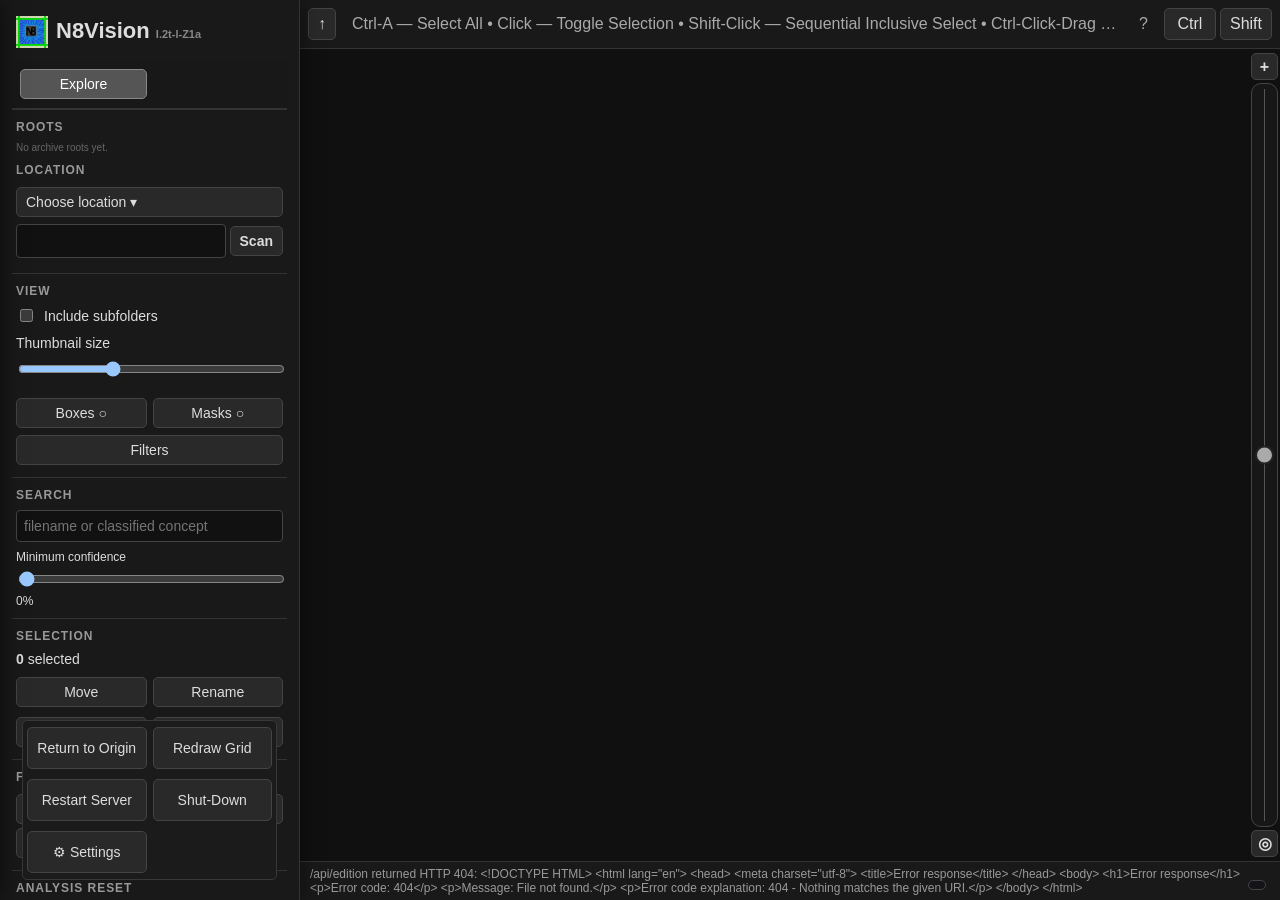
==== commit fc32a64c: "Publish official alpha I.2t-l-Z1a: mobile controls, subject tools and class training" ====
--- a/static/index.html
+++ b/static/index.html
@@ -1,6 +1,6 @@
-<!doctype html><html lang="en"><head><meta charset="utf-8"><meta name="viewport" content="width=device-width,initial-scale=1"><title>N8Vision</title><link rel="icon" type="image/png" sizes="16x16" href="/static/N8_16x16.png"><link rel="icon" type="image/png" sizes="256x256" href="/static/N8_256.png"><link rel="apple-touch-icon" href="/static/N8_256.png"><link rel="stylesheet" href="/static/style.css?v=i2t-l"></head><body><div id="app">
+<!doctype html><html lang="en"><head><meta charset="utf-8"><meta name="viewport" content="width=device-width,initial-scale=1"><title>N8Vision</title><link rel="icon" type="image/png" sizes="16x16" href="/static/N8_16x16.png"><link rel="icon" type="image/png" sizes="256x256" href="/static/N8_256.png"><link rel="apple-touch-icon" href="/static/N8_256.png"><link rel="stylesheet" href="/static/style.css?v=i2t-l-z1a"></head><body class="editionPending"><div id="app">
 
-<button id="railToggle" type="button" aria-controls="rail" aria-expanded="false" title="Open controls">☰</button><div id="railBackdrop" hidden></div><aside id="rail"><button id="railClose" type="button" title="Close controls">×</button><div class="brand"><img src="/static/N8_256.png" width="32" height="32" alt="" style="vertical-align:middle;margin-right:8px">N8Vision <span>I.2t-l</span></div>
+<button id="railToggle" type="button" aria-controls="rail" aria-expanded="false" title="Open controls">☰</button><button id="clearSelectedBtn" type="button" disabled title="Clear image selection">Clear Selected</button><div id="railBackdrop" hidden></div><aside id="rail"><button id="railClose" type="button" title="Close controls">×</button><div class="brand"><img src="/static/N8_256.png" width="32" height="32" alt="" style="vertical-align:middle;margin-right:8px">N8Vision <span>I.2t-l-Z1a</span></div>
 
 <div class="modeSwitch"><button id="exploreModeBtn" class="active">Explore</button><button id="orderingModeBtn">Ordering</button></div>
 
@@ -8,7 +8,7 @@
 
 <section><h3>Roots</h3><div id="archiveRoots" class="archiveRoots"><span class="tiny">No archive roots yet.</span></div><h3>Location</h3><button id="locationBar" class="locationBar">Choose location ▾</button><div class="locationCommit"><input id="path" spellcheck="false"><button id="goBtn" title="Adopt this folder as an archive root and recursively scan it">Scan</button></div><div id="locationTree"><div id="roots"></div><div id="folders"></div></div></section>
 
-<section><h3>View</h3><label class="check"><input id="recursive" type="checkbox"> Include subfolders</label><label>Thumbnail size<input id="thumbSize" type="range" min="96" max="640" value="280"></label><div class="geometryControls"><button id="boxesBtn" class="toggleBtn" aria-pressed="false">Boxes ○</button><button id="masksBtn" class="toggleBtn" aria-pressed="false">Masks ○</button></div><button id="filtersBtn" class="filtersBtn" aria-expanded="false">Filters</button></section>
+<section><h3>View</h3><label class="check"><input id="recursive" type="checkbox"> Include subfolders</label><label id="mobileColumnsLabel" hidden>Images per Row <output id="mobileColumnsValue"></output><input id="mobileColumns" type="range" min="1" max="3" value="3"></label><div id="mobilePagingInfo" class="tiny" hidden></div><label>Thumbnail size<input id="thumbSize" type="range" min="96" max="640" value="280"></label><div class="geometryControls"><button id="boxesBtn" class="toggleBtn" aria-pressed="false">Boxes ○</button><button id="masksBtn" class="toggleBtn" aria-pressed="false">Masks ○</button></div><button id="filtersBtn" class="filtersBtn" aria-expanded="false">Filters</button></section>
 
 <section><h3>Compare</h3><label>Neighbors for uniqueness<input id="neighborCount" type="range" min="2" max="32" value="8"><span id="neighborValue" class="tiny">8 neighbors</span></label><div class="buttonGrid"><button id="similarBtn">Similar to selected</button><button id="uniqueBtn">Sort by uniqueness</button><button id="duplicatesBtn">Duplicates only</button></div><button id="clearCompareBtn" title="Clear only the active similarity, uniqueness, or duplicate comparison. Stored embeddings are not deleted.">Clear Active Comparisons</button><div id="compareInfo" class="muted">Uses stored CLIP embeddings. The neighbor knob drives uniqueness and duplicate candidate search.</div></section>
 
@@ -40,5 +40,5 @@
 
 </div>
 
-</aside><div id="settingsDrawer" class="settingsDrawer" aria-hidden="true"><div class="settingsHead"><b>Settings</b><button id="settingsClose">×</button></div><section><h3>Appearance</h3><label class="check"><input id="imageGridEnabled" type="checkbox" checked> Enable Image Grid</label><div class="tiny gridHotkey">Hotkey Combo: Ctrl+Shift+H</div><label class="check" title="Dedicated ingest mode: Sanity may scale beyond the normal half-physical-core courtesy limit, up to all physical CPU cores when throughput improves."><input id="uncappedUnsanity" type="checkbox"> Uncapped UnSanity</label><div class="tiny">Allows Sanity to use more than half the physical CPU cores when measured archived p/s keeps improving.</div><label>Primary control plane<select id="controlPlane"><option value="desktop">Mouse / keyboard</option><option value="touch">Touch</option></select></label><label class="uiScaleLabel" title="Space between image cards, in tenths of one percent of the viewer width."><span>Grid spacing</span><output id="gridGapValue">0.1vw</output><input id="gridGapSetting" type="range" min="0" max="20" step="1" value="1"></label><label class="check" title="Hide image tags, scores, boxes and masks while browsing."><input id="hideAllBadges" type="checkbox"> Hide all image badges</label><label>Observation badges<select id="gridDetailSetting"><option value="hover">Hover</option><option value="diagnostic">Diagnostic</option></select></label><label>Sanity badges<select id="sanityBadgeSetting"><option value="compact">Compact</option><option value="verbose">Verbose</option></select></label><label class="uiScaleLabel" title="Scale the function panel controls and spacing without changing thumbnail size."><span>UI scale</span><output id="uiScaleValue">100%</output><input id="uiScale" type="range" min="70" max="140" step="5" value="100"></label></section><section><h3>Library</h3><div class="tiny">Default root: <span id="defaultRootValue">Not set</span></div><div class="buttonGrid"><button id="setDefaultRootBtn">Set Current Root as Default</button><button id="clearDefaultRootBtn">Clear Default</button></div><label>Thumbnail cache<input id="thumbnailCachePath" type="text" spellcheck="false" placeholder="Automatic: drive root\.N8VisionCache"></label><div class="buttonGrid"><button id="saveThumbnailCacheBtn">Use This Cache</button><button id="autoThumbnailCacheBtn">Use Automatic</button></div><div class="tiny">Automatic cache follows each source volume in <code>.N8VisionCache</code>; custom cache overrides that. Grid thumbnails are disposable, max 300 px, and never scanned as library content.</div><label class="check"><input id="deleteOrphanThumbs" type="checkbox" checked> Delete orphaned thumbnail images during maintenance cycle</label><div class="tiny">Deleted/missing-source presentation assets enter cache purgatory first. Maintenance hard-deletes them; offline volumes are left alone.</div><label>Current volume storage class<select id="storageClass"><option value="auto">Auto</option><option value="fixed">Fixed</option><option value="removable">Removable</option><option value="network">Network / remote</option><option value="volatile">Volatile / scratch</option></select></label><div id="storageClassStatus" class="tiny">Open a library location to inspect its volume.</div><div class="buttonGrid"><button id="saveStorageClassBtn">Save Storage Class</button><button id="driveExportBtn">Export Drive Snapshot</button></div><label class="check"><input id="exportThumbs" type="checkbox" checked> Include compatible thumbnail / overlay cache</label><label class="check"><input id="exportProjects" type="checkbox"> Include project manifests</label><div id="driveExportStatus" class="tiny">Drive Export writes <code>.N8VisionExport</code> at the source volume root with a handshake and portable archive snapshot.</div></section><section><h3>Filesystem</h3><label class="check"><input id="collisionsAlwaysRename" type="checkbox" checked> Collisions: Always Rename</label><div class="tiny">Automatically preserve both files when names collide. Disabled: movement stops and reports conflicts; never silently overwrites.</div></section><section><h3>Prompt translation</h3><label title="Chosen once and reused. N8Vision only calls it when source prompt dialect and target model dialect strongly disagree.">Global translator model<select id="promptTranslatorModel"><option value="">Not selected</option></select></label><button id="savePromptTranslatorBtn">Save Translator</button></section><section><h3 title="Who dis? Ask Comfy to classify the entire checkpoint pool once. N8Vision saves Comfy’s model shape and prompt-dialect policy in one library file.">Checkpoint library</h3><div id="checkpointLibraryStatus" class="tiny">Not interrogated yet.</div><button id="refreshCheckpointLibraryBtn">Interrogate Checkpoints</button></section><section><h3>Network</h3><label class="check"><input id="enableLan" type="checkbox"> Enable LAN</label><label class="check"><input id="persistentCredentials" type="checkbox"> Enable Persistent Credentials</label><div id="networkRestart" class="tiny"></div><button id="saveNetworkBtn">Save Network Settings</button><div class="tiny">Generic HTTP/TCP listener: enable LAN and restart to listen on port 8189 on all interfaces. RustDesk TCP tunneling, SSH port forwarding, VPNs and other private transports can forward this listener; Cloudflare Public Portal is separately controlled below. <a href="/static/networking-help.html" target="_blank" rel="noopener">Networking help ↗</a></div></section><section><h3>Admin Credentials</h3><div class="tiny">Host authorization is required to manage network access and promote devices. On the N8Vision host, run <code>python run.py --admin-code</code> (via RustDesk terminal or SSH), then enter its one-use 10-minute code here. The resulting browser credential is persistent until revoked.</div><div id="adminCredentialStatus" class="tiny">Checking authorization…</div><label>Host authorization code<input id="adminHostCode" type="password" autocomplete="off" placeholder="One-time code from host console"></label><button id="adminPromoteThisBtn" type="button">Promote This Browser to Admin</button></section><section><h3>Connect Device</h3><div class="muted">Pair another device with this N8Vision session. Pairing QR codes are short-lived; the credential they issue remains valid for the N8Vision session. Persistent Credentials may survive restarts until revoked.</div><button id="connectDeviceBtn">Create Pairing QR</button><div id="pairingBox" class="pairingBox" hidden><div id="pairingQr"></div><div id="pairingUrl" class="tiny"></div></div><div id="pairedDeviceList" class="tiny">No persistent paired devices.</div><button id="revokeDevicesBtn" class="danger">Revoke Paired Devices</button></section><section><h3>Maintenance</h3><div id="orphanStatus" class="muted">Checking…</div><button id="purgeOrphansBtn" class="danger" title="Discard analysis whose referenced image file no longer exists. Images are never deleted.">Discard Archival Invalids</button><div class="tiny" title="Only analysis attached to missing image files is removed. Existing or moved files remain valid.">Removes analysis for referenced images that no longer exist.</div></section><section><h3>Public Portal</h3><label class="check"><input id="enablePublic" type="checkbox"> Enable Public Portal</label><label class="check"><input id="publicAutoStart" type="checkbox"> Start portal with N8Vision</label><label>cloudflared executable<input id="cloudflaredPath" type="text" spellcheck="false" placeholder="Automatic: cloudflared on PATH"></label><div class="buttonGrid"><button id="savePublicBtn" type="button">Save Public Settings</button><button id="startPublicBtn" type="button">Start Portal</button><button id="stopPublicBtn" type="button">Stop Portal</button></div><div id="publicStatus" class="muted">Public portal stopped.</div><label>Tunnel type<select id="publicTunnelMode"><option value="quick">Quick · temporary URL</option><option value="named">Named · permanent hostname</option></select></label><label>Named hostname<input id="publicNamedHostname" placeholder="vision.example.com" spellcheck="false"></label><label class="check"><input id="publicExternalManaged" type="checkbox"> Connector managed by Cloudflare / Windows service</label><label>Named tunnel token file (host-local path)<input id="publicTokenFile" placeholder="D:\N8Vision\secrets\cloudflare-token.txt" spellcheck="false"></label><div class="tiny">For named tunnels, create a remotely managed tunnel in Cloudflare, map its public hostname to http://127.0.0.1:8189, and save the tunnel token to a host-local file. The token is never returned by this interface; only its file path is stored. Save settings before starting.</div><button id="publicPairBtn" type="button">Create Public Pairing QR</button><div id="publicPairingBox" class="pairingBox" hidden><div id="publicPairingQr"></div><div id="publicPairingUrl" class="tiny"></div></div><div class="tiny">Uses Cloudflare Quick or Named Tunnel as transport. N8Vision pairing remains the application gate; the tunnel does not grant library access by itself.</div></section></div><div id="jobPrep" class="jobPrep" hidden><div class="jobPrepBackdrop"></div><div class="jobPrepPanel"><div class="jobPrepHead"><div><b>Prepare Job</b><div id="jobPrepTitle" class="tiny"></div></div><button id="jobPrepClose">×</button></div><div id="jobPrepNeeds" class="jobNeeds"></div><div class="jobPrepBody"><section class="jobRegions"><h3 title="Queued regions become separate masks/jobs. Click the image geometry or a mask card to inspect it. Excluding one here does not reject the observation.">Regions</h3><div class="jobRegionTools"><button id="jobQueueAll">Queue All</button><button id="jobClearAll">Clear All</button></div><div class="jobVisual"><div class="jobSourceStage"><img id="jobSourceImage" alt="Source image"><svg id="jobSourceOverlay" preserveAspectRatio="xMidYMid meet"></svg></div><div class="jobMaskInspect"><div class="tiny">Selected mask</div><canvas id="jobMaskPreview"></canvas><div id="jobMaskCaption" class="tiny">Select a region</div></div></div><div id="jobImageTabs" class="jobImageTabs"></div><div id="jobRegionList"></div></section><section class="jobPrompt"><h3>Generation metadata</h3><div id="jobMetaInfo" class="tiny"></div><label>Positive / Power Prompt<textarea id="jobPositive" rows="10" spellcheck="false"></textarea></label><label>Negative<textarea id="jobNegative" rows="6" spellcheck="false"></textarea></label><div id="jobLoras" class="jobLoras"></div></section></div><div class="jobPrepFoot"><span id="jobPrepCount" class="muted"></span><button id="jobExecute">Execute Job</button></div></div></div><div id="workshopWizard" class="jobPrep" hidden><div class="jobPrepBackdrop"></div><div class="jobPrepPanel workshopPanel"><div class="jobPrepHead"><div class="wizardIdentity"><div class="thunderclese" aria-hidden="true"><span class="hat">▲</span><span class="cat">🐈</span></div><div><b>Thunderclese the Flabulous</b><div id="workshopSub" class="tiny">Graph Workshop · image in, image out</div></div></div><button id="workshopClose">×</button></div><div class="workshopTarget"><b>Workshop Target</b><span id="workshopTargetName">No image pinned</span></div><div id="workshopBody" class="workshopBody"></div><div class="jobPrepFoot"><span id="workshopFoot" class="muted"></span><button id="workshopBack">Back</button><button id="workshopNext">Next</button></div></div></div><div id="refineWizard" class="jobPrep" hidden><div class="jobPrepBackdrop"></div><div class="jobPrepPanel refinePanel"><div class="jobPrepHead"><div><b id="refineWizardTitle">Refine SDXL</b><div id="refineWizardSub" class="tiny"></div></div><button id="refineWizardClose">×</button></div><div class="refineBody"><section id="refineGraphStage"><h3 title="Choose from tools already installed in Comfy. Vision will not install anything.">Tool Shelf</h3><label>Comfy environment<select id="refineEnvironment"></select></label><div id="refineRoles"></div></section><section id="refineRunStage"><h3>Run</h3><label>Foundation model<select id="refineModel"></select></label><label>Positive <span id="refinePositiveDialect" class="dialectBadge">—</span><textarea id="refinePositive" rows="5"></textarea></label><label>Negative <span id="refineNegativeDialect" class="dialectBadge">—</span><textarea id="refineNegative" rows="3"></textarea></label><div id="refineTranslationGate" class="translationGate" hidden><span id="refineTranslationNeed"></span><button id="refineTranslateBtn" type="button">Translate This Shit</button></div><div id="refinePromptAdapter" class="promptAdapter" hidden><div class="tiny"><b>Prompt to send</b> · translator bicycle lane <span id="refineTranslateStatus">Waiting</span></div><label>Positive<textarea id="refinePositiveSend" rows="4" readonly></textarea></label><label title="Batch runs use this setup once. Each sequential image substitutes its own recovered positive/negative CLIP text when available; metadata-less/raw images use these prompts.">Negative<textarea id="refineNegativeSend" rows="2" readonly></textarea></label></div><div class="refineValues"><label>Seed<input id="refineSeed" type="number"></label><label>Refinement Steps<input id="refineSteps" type="number" min="1" value="10" title="Additional sampler steps applied after the source image’s recovered step count."></label><label>CFG<input id="refineCfg" type="number" step=".1" value="8"></label><label>Source Steps<input id="refineSourceSteps" type="number" min="0" value="0" readonly title="Recovered generation history. Metadata-less images start at zero."></label></div><div class="refineValues"><label>Sampler<select id="refineSampler"></select></label><label>Scheduler<select id="refineScheduler"></select></label></div><h3>LoRA stack</h3><div id="refineLoras"></div><button id="refineAddLora" type="button">+ Add LoRA</button><label>Output<select id="refineDestination"><option value="beside">Beside source</option><option value="replace">Replace source</option><option value="comfy">Regular Comfy output</option></select></label></section></div><div class="jobPrepFoot"><span id="refineWizardFoot" class="muted"></span><button id="refineWizardNext">Save Graph</button></div></div></div><main><div id="filterDrawer" class="filterDrawer" aria-hidden="true"><div class="sortThermostat" title="Sort the images that survive the refrigerator filters"><span class="thermoLabel">SORT</span><select id="sortKey"><option value="none">Filesystem</option><option value="quality">Quality</option><option value="filename">Filename</option><option value="uniqueness">Uniqueness</option><option value="similarity">Similarity</option></select><button id="sortDir" type="button" title="Reverse sort direction">↑</button></div><div class="filterPresetBar"><select id="filterPresetSelect"><option value="">Filter preset…</option></select><button id="loadFilterPresetBtn">Load</button><button id="saveFilterPresetBtn">Save Preset</button><button id="deleteFilterPresetBtn" class="danger">×</button></div><div class="filterTop"><input id="tagSearch" placeholder="Search discovered features…" autocomplete="off"><button id="clearFiltersBtn">Clear All</button></div><div id="tagResults" class="tagResults"></div><div id="magnetBoard" class="magnetBoard"><div class="boardHint">Search above, then add a discovered feature.</div></div></div><header><button id="upBtn" title="Parent directory">↑</button><button id="interactionTicker" class="interactionTicker" title="Click for the full interaction guide"><span id="interactionTickerText">Ctrl-A — Select All • Click — Toggle Selection • Shift-Click — Sequential Inclusive Select • Ctrl-Click-Drag — Lasso • Double-Click — Inspect • Esc — Clear Selection</span><span>?</span></button><div id="touchModifiers" class="touchModifiers" hidden><button id="softCtrl" type="button">Ctrl</button><button id="softShift" type="button">Shift</button></div></header><div id="interactionHelp" class="interactionHelp" hidden><b>Library interaction</b><button id="interactionHelpClose">×</button><p><b>Click / Tap</b> toggles an image in the current selection. <b>Shift-Click / Shift-Tap</b> adds the inclusive sequence from the selection anchor. <b>Ctrl-Click-Drag</b> draws a lasso and adds intersected visible thumbnails. <b>Ctrl-A</b> selects all currently shown images. <b>Esc</b> clears selection. <b>Double-Click / Double-Tap</b> opens inspection; with several selected, choose Single or Multi-Work.</p><p><b>Multi-Work</b>: Yeah, all the images I selected. I want to look at them all a bit closer for whatever reason.</p></div><div id="gridShell"><div id="grid"></div><aside id="archiveNav" title="Archive navigator"><button id="archiveAnchorAdd" type="button" title="Anchor last selected image">+</button><div id="archiveTrack"><div id="archiveMarks"></div><button id="archiveVector" type="button" title="Drag from center to scrub; click track to teleport"></button><div id="archivePreview" hidden><img alt=""><span></span></div></div><button id="archiveWhole" type="button" title="Show whole filtered range">◎</button></aside></div><footer><span id="status">Ready</span><span id="counts"></span></footer></main></div><dialog id="moveDialog" class="moveDialog"><form method="dialog"><div class="moveHead"><b>Move selected files</b><button value="cancel">×</button></div><div class="movePath"><button id="moveUp" type="button">↑</button><input id="movePath" type="text" spellcheck="false"><button id="moveGo" type="button">Go</button></div><div id="moveFolders" class="moveFolders"></div><div class="moveFoot"><span id="moveCount" class="muted"></span><button value="cancel">Cancel</button><button id="moveConfirm" type="button">Move Here</button></div></form></dialog><script src="/static/app.js?v=i2t-l"></script></body></html>
+</aside><div id="settingsDrawer" class="settingsDrawer" aria-hidden="true"><div class="settingsHead"><b>Settings</b><button id="settingsClose">×</button></div><section><h3>Appearance</h3><label class="check"><input id="imageGridEnabled" type="checkbox" checked> Enable Image Grid</label><div class="tiny gridHotkey">Hotkey Combo: Ctrl+Shift+H</div><label class="check" title="Dedicated ingest mode: Sanity may scale beyond the normal half-physical-core courtesy limit, up to all physical CPU cores when throughput improves."><input id="uncappedUnsanity" type="checkbox"> Uncapped UnSanity</label><div class="tiny">Allows Sanity to use more than half the physical CPU cores when measured archived p/s keeps improving.</div><label>Primary control plane<select id="controlPlane"><option value="desktop">Mouse / keyboard</option><option value="touch">Touch</option></select></label><label class="uiScaleLabel" title="Space between image cards, in tenths of one percent of the viewer width."><span>Grid spacing</span><output id="gridGapValue">0.1vw</output><input id="gridGapSetting" type="range" min="0" max="20" step="1" value="1"></label><label class="check" title="Hide image tags, scores, boxes and masks while browsing."><input id="hideAllBadges" type="checkbox"> Hide all image badges</label><label>Observation badges<select id="gridDetailSetting"><option value="hover">Hover</option><option value="diagnostic">Diagnostic</option></select></label><label>Sanity badges<select id="sanityBadgeSetting"><option value="compact">Compact</option><option value="verbose">Verbose</option></select></label><label class="uiScaleLabel" title="Scale the function panel controls and spacing without changing thumbnail size."><span>UI scale</span><output id="uiScaleValue">100%</output><input id="uiScale" type="range" min="70" max="140" step="5" value="100"></label></section><section><h3>Library</h3><label class="check"><input id="cleanupReviewedDetectors" type="checkbox"> Include reviewed and owned detector observations</label><button id="removedDetectorCleanupBtn">Clean observations from uninstalled detectors</button><div class="tiny">Preview and intentionally remove missing local-detector records. Reviewed observations and owned parts are preserved.</div><div class="tiny">Default root: <span id="defaultRootValue">Not set</span></div><div class="buttonGrid"><button id="setDefaultRootBtn">Set Current Root as Default</button><button id="clearDefaultRootBtn">Clear Default</button></div><label>Thumbnail cache<input id="thumbnailCachePath" type="text" spellcheck="false" placeholder="Automatic: drive root\.N8VisionCache"></label><div class="buttonGrid"><button id="saveThumbnailCacheBtn">Use This Cache</button><button id="autoThumbnailCacheBtn">Use Automatic</button></div><div class="tiny">Automatic cache follows each source volume in <code>.N8VisionCache</code>; custom cache overrides that. Grid thumbnails are disposable, max 300 px, and never scanned as library content.</div><label class="check"><input id="deleteOrphanThumbs" type="checkbox" checked> Delete orphaned thumbnail images during maintenance cycle</label><div class="tiny">Deleted/missing-source presentation assets enter cache purgatory first. Maintenance hard-deletes them; offline volumes are left alone.</div><label>Current volume storage class<select id="storageClass"><option value="auto">Auto</option><option value="fixed">Fixed</option><option value="removable">Removable</option><option value="network">Network / remote</option><option value="volatile">Volatile / scratch</option></select></label><div id="storageClassStatus" class="tiny">Open a library location to inspect its volume.</div><div class="buttonGrid"><button id="saveStorageClassBtn">Save Storage Class</button><button id="driveExportBtn">Export Drive Snapshot</button></div><label class="check"><input id="exportThumbs" type="checkbox" checked> Include compatible thumbnail / overlay cache</label><label class="check"><input id="exportProjects" type="checkbox"> Include project manifests</label><div id="driveExportStatus" class="tiny">Drive Export writes <code>.N8VisionExport</code> at the source volume root with a handshake and portable archive snapshot.</div></section><section><h3>Filesystem</h3><label class="check"><input id="collisionsAlwaysRename" type="checkbox" checked> Collisions: Always Rename</label><div class="tiny">Automatically preserve both files when names collide. Disabled: movement stops and reports conflicts; never silently overwrites.</div></section><section><h3>Prompt translation</h3><label title="Chosen once and reused. N8Vision only calls it when source prompt dialect and target model dialect strongly disagree.">Global translator model<select id="promptTranslatorModel"><option value="">Not selected</option></select></label><button id="savePromptTranslatorBtn">Save Translator</button></section><section><h3 title="Who dis? Ask Comfy to classify the entire checkpoint pool once. N8Vision saves Comfy’s model shape and prompt-dialect policy in one library file.">Checkpoint library</h3><div id="checkpointLibraryStatus" class="tiny">Not interrogated yet.</div><button id="refreshCheckpointLibraryBtn">Interrogate Checkpoints</button></section><section><h3>Network</h3><label class="check"><input id="enableLan" type="checkbox"> Enable LAN</label><label class="check"><input id="persistentCredentials" type="checkbox"> Enable Persistent Credentials</label><div id="networkRestart" class="tiny"></div><button id="saveNetworkBtn">Save Network Settings</button><div class="tiny">Generic HTTP/TCP listener: enable LAN and restart to listen on port 8189 on all interfaces. RustDesk TCP tunneling, SSH port forwarding, VPNs and other private transports can forward this listener; Cloudflare Public Portal is separately controlled below. <a href="/static/networking-help.html" target="_blank" rel="noopener">Networking help ↗</a></div></section><section><h3>Admin Credentials</h3><div class="tiny">Host authorization is required to manage network access and promote devices. On the N8Vision host, run <code>python run.py --admin-code</code> (via RustDesk terminal or SSH), then enter its one-use 10-minute code here. The resulting browser credential is persistent until revoked.</div><div id="adminCredentialStatus" class="tiny">Checking authorization…</div><label>Host authorization code<input id="adminHostCode" type="password" autocomplete="off" placeholder="One-time code from host console"></label><button id="adminPromoteThisBtn" type="button">Promote This Browser to Admin</button></section><section><h3>Connect Device</h3><div class="muted">Pair another device with this N8Vision session. Pairing QR codes are short-lived; the credential they issue remains valid for the N8Vision session. Persistent Credentials may survive restarts until revoked.</div><button id="connectDeviceBtn">Create Pairing QR</button><div id="pairingBox" class="pairingBox" hidden><div id="pairingQr"></div><div id="pairingUrl" class="tiny"></div></div><div id="pairedDeviceList" class="tiny">No persistent paired devices.</div><button id="revokeDevicesBtn" class="danger">Revoke Paired Devices</button></section><section><h3>Maintenance</h3><div id="orphanStatus" class="muted">Checking…</div><button id="purgeOrphansBtn" class="danger" title="Discard analysis whose referenced image file no longer exists. Images are never deleted.">Discard Archival Invalids</button><div class="tiny" title="Only analysis attached to missing image files is removed. Existing or moved files remain valid.">Removes analysis for referenced images that no longer exist.</div></section><section><h3>Public Portal</h3><label class="check"><input id="enablePublic" type="checkbox"> Enable Public Portal</label><label class="check"><input id="publicAutoStart" type="checkbox"> Start portal with N8Vision</label><label>cloudflared executable<input id="cloudflaredPath" type="text" spellcheck="false" placeholder="Automatic: cloudflared on PATH"></label><div class="buttonGrid"><button id="savePublicBtn" type="button">Save Public Settings</button><button id="startPublicBtn" type="button">Start Portal</button><button id="stopPublicBtn" type="button">Stop Portal</button></div><div id="publicStatus" class="muted">Public portal stopped.</div><label>Tunnel type<select id="publicTunnelMode"><option value="quick">Quick · temporary URL</option><option value="named">Named · permanent hostname</option></select></label><label>Named hostname<input id="publicNamedHostname" placeholder="vision.example.com" spellcheck="false"></label><label class="check"><input id="publicExternalManaged" type="checkbox"> Connector managed by Cloudflare / Windows service</label><label>Named tunnel token file (host-local path)<input id="publicTokenFile" placeholder="D:\N8Vision\secrets\cloudflare-token.txt" spellcheck="false"></label><div class="tiny">For named tunnels, create a remotely managed tunnel in Cloudflare, map its public hostname to http://127.0.0.1:8189, and save the tunnel token to a host-local file. The token is never returned by this interface; only its file path is stored. Save settings before starting.</div><button id="publicPairBtn" type="button">Create Public Pairing QR</button><div id="publicPairingBox" class="pairingBox" hidden><div id="publicPairingQr"></div><div id="publicPairingUrl" class="tiny"></div></div><div class="tiny">Uses Cloudflare Quick or Named Tunnel as transport. N8Vision pairing remains the application gate; the tunnel does not grant library access by itself.</div></section></div><div id="jobPrep" class="jobPrep" hidden><div class="jobPrepBackdrop"></div><div class="jobPrepPanel"><div class="jobPrepHead"><div><b>Prepare Job</b><div id="jobPrepTitle" class="tiny"></div></div><button id="jobPrepClose">×</button></div><div id="jobPrepNeeds" class="jobNeeds"></div><div class="jobPrepBody"><section class="jobRegions"><h3 title="Queued regions become separate masks/jobs. Click the image geometry or a mask card to inspect it. Excluding one here does not reject the observation.">Regions</h3><div class="jobRegionTools"><button id="jobQueueAll">Queue All</button><button id="jobClearAll">Clear All</button></div><div class="jobVisual"><div class="jobSourceStage"><img id="jobSourceImage" alt="Source image"><svg id="jobSourceOverlay" preserveAspectRatio="xMidYMid meet"></svg></div><div class="jobMaskInspect"><div class="tiny">Selected mask</div><canvas id="jobMaskPreview"></canvas><div id="jobMaskCaption" class="tiny">Select a region</div></div></div><div id="jobImageTabs" class="jobImageTabs"></div><div id="jobRegionList"></div></section><section class="jobPrompt"><h3>Generation metadata</h3><div id="jobMetaInfo" class="tiny"></div><label>Positive / Power Prompt<textarea id="jobPositive" rows="10" spellcheck="false"></textarea></label><label>Negative<textarea id="jobNegative" rows="6" spellcheck="false"></textarea></label><div id="jobLoras" class="jobLoras"></div></section></div><div class="jobPrepFoot"><span id="jobPrepCount" class="muted"></span><button id="jobExecute">Execute Job</button></div></div></div><div id="workshopWizard" class="jobPrep" hidden><div class="jobPrepBackdrop"></div><div class="jobPrepPanel workshopPanel"><div class="jobPrepHead"><div class="wizardIdentity"><div class="thunderclese" aria-hidden="true"><span class="hat">▲</span><span class="cat">🐈</span></div><div><b>Thunderclese the Flabulous</b><div id="workshopSub" class="tiny">Graph Workshop · image in, image out</div></div></div><button id="workshopClose">×</button></div><div class="workshopTarget"><b>Workshop Target</b><span id="workshopTargetName">No image pinned</span></div><div id="workshopBody" class="workshopBody"></div><div class="jobPrepFoot"><span id="workshopFoot" class="muted"></span><button id="workshopBack">Back</button><button id="workshopNext">Next</button></div></div></div><div id="refineWizard" class="jobPrep" hidden><div class="jobPrepBackdrop"></div><div class="jobPrepPanel refinePanel"><div class="jobPrepHead"><div><b id="refineWizardTitle">Refine SDXL</b><div id="refineWizardSub" class="tiny"></div></div><button id="refineWizardClose">×</button></div><div class="refineBody"><section id="refineGraphStage"><h3 title="Choose from tools already installed in Comfy. Vision will not install anything.">Tool Shelf</h3><label>Comfy environment<select id="refineEnvironment"></select></label><div id="refineRoles"></div></section><section id="refineRunStage"><h3>Run</h3><label>Foundation model<select id="refineModel"></select></label><label>Positive <span id="refinePositiveDialect" class="dialectBadge">—</span><textarea id="refinePositive" rows="5"></textarea></label><label>Negative <span id="refineNegativeDialect" class="dialectBadge">—</span><textarea id="refineNegative" rows="3"></textarea></label><div id="refineTranslationGate" class="translationGate" hidden><span id="refineTranslationNeed"></span><button id="refineTranslateBtn" type="button">Translate This Shit</button></div><div id="refinePromptAdapter" class="promptAdapter" hidden><div class="tiny"><b>Prompt to send</b> · translator bicycle lane <span id="refineTranslateStatus">Waiting</span></div><label>Positive<textarea id="refinePositiveSend" rows="4" readonly></textarea></label><label title="Batch runs use this setup once. Each sequential image substitutes its own recovered positive/negative CLIP text when available; metadata-less/raw images use these prompts.">Negative<textarea id="refineNegativeSend" rows="2" readonly></textarea></label></div><div class="refineValues"><label>Seed<input id="refineSeed" type="number"></label><label>Refinement Steps<input id="refineSteps" type="number" min="1" value="10" title="Additional sampler steps applied after the source image’s recovered step count."></label><label>CFG<input id="refineCfg" type="number" step=".1" value="8"></label><label>Source Steps<input id="refineSourceSteps" type="number" min="0" value="0" readonly title="Recovered generation history. Metadata-less images start at zero."></label></div><div class="refineValues"><label>Sampler<select id="refineSampler"></select></label><label>Scheduler<select id="refineScheduler"></select></label></div><h3>LoRA stack</h3><div id="refineLoras"></div><button id="refineAddLora" type="button">+ Add LoRA</button><label>Output<select id="refineDestination"><option value="beside">Beside source</option><option value="replace">Replace source</option><option value="comfy">Regular Comfy output</option></select></label></section></div><div class="jobPrepFoot"><span id="refineWizardFoot" class="muted"></span><button id="refineWizardNext">Save Graph</button></div></div></div><main><div id="filterDrawer" class="filterDrawer" aria-hidden="true"><div class="filterDrawerHead"><button id="filterBackBtn" type="button">‹ Menu</button><b>Filters</b><button id="filterCloseBtn" type="button" aria-label="Close filters">×</button></div><div class="sortThermostat" title="Sort the images that survive the refrigerator filters"><span class="thermoLabel">SORT</span><select id="sortKey"><option value="none">Filesystem</option><option value="quality">Quality</option><option value="filename">Filename</option><option value="uniqueness">Uniqueness</option><option value="similarity">Similarity</option></select><button id="sortDir" type="button" title="Reverse sort direction">↑</button></div><div class="filterPresetBar"><select id="filterPresetSelect"><option value="">Filter preset…</option></select><button id="loadFilterPresetBtn">Load</button><button id="saveFilterPresetBtn">Save Preset</button><button id="deleteFilterPresetBtn" class="danger">×</button></div><div class="filterTop"><input id="tagSearch" placeholder="Search discovered features…" autocomplete="off"><button id="clearFiltersBtn">Clear All</button></div><div id="tagResults" class="tagResults"></div><div id="magnetBoard" class="magnetBoard"><div class="boardHint">Search above, then add a discovered feature.</div></div></div><header><button id="upBtn" title="Parent directory">↑</button><button id="interactionTicker" class="interactionTicker" title="Click for the full interaction guide"><span id="interactionTickerText">Ctrl-A — Select All • Click — Toggle Selection • Shift-Click — Sequential Inclusive Select • Ctrl-Click-Drag — Lasso • Double-Click — Inspect • Esc — Clear Selection</span><span>?</span></button><div id="touchModifiers" class="touchModifiers" hidden><button id="softCtrl" type="button">Ctrl</button><button id="softShift" type="button">Shift</button></div></header><div id="interactionHelp" class="interactionHelp" hidden><b>Library interaction</b><button id="interactionHelpClose">×</button><p><b>Click / Tap</b> toggles an image in the current selection. <b>Shift-Click / Shift-Tap</b> adds the inclusive sequence from the selection anchor. <b>Ctrl-Click-Drag</b> draws a lasso and adds intersected visible thumbnails. <b>Ctrl-A</b> selects all currently shown images. <b>Esc</b> clears selection. <b>Double-Click / Double-Tap</b> opens inspection; with several selected, choose Single or Multi-Work.</p><p><b>Multi-Work</b>: Yeah, all the images I selected. I want to look at them all a bit closer for whatever reason.</p></div><div id="gridShell"><div id="grid"></div><aside id="archiveNav" title="Archive navigator"><button id="archiveAnchorAdd" type="button" title="Anchor last selected image">+</button><div id="archiveTrack"><div id="archiveMarks"></div><button id="archiveVector" type="button" title="Drag from center to scrub; click track to teleport"></button><div id="archivePreview" hidden><img alt=""><span></span></div></div><button id="archiveWhole" type="button" title="Show whole filtered range">◎</button></aside></div><footer><span id="status">Ready</span><span id="counts"></span></footer></main></div><dialog id="moveDialog" class="moveDialog"><form method="dialog"><div class="moveHead"><b>Move selected files</b><button value="cancel">×</button></div><div class="movePath"><button id="moveUp" type="button">↑</button><input id="movePath" type="text" spellcheck="false"><button id="moveGo" type="button">Go</button></div><div id="moveFolders" class="moveFolders"></div><div class="moveFoot"><span id="moveCount" class="muted"></span><button value="cancel">Cancel</button><button id="moveConfirm" type="button">Move Here</button></div></form></dialog><script src="/static/mobile-window.js?v=i2t-l-z1a"></script><script src="/static/inspection-camera.js?v=i2t-l-z1a"></script><script src="/static/app.js?v=i2t-l-z1a"></script></body></html>
 
--- a/static/style.css
+++ b/static/style.css
@@ -277,6 +277,9 @@
 
 /* I.2j: one fitted image plane for pixels, masks, and selectable boxes */
 .viewerImageFrame{position:relative;flex:none;min-width:1px;min-height:1px}
+.viewerImageFrame[data-loading="true"]{outline:1px solid #5b5b68;background:#19191f}
+.viewerImageFrame[data-loading="true"]:after{content:attr(data-loading-message);position:absolute;inset:0;display:flex;align-items:center;justify-content:center;text-align:center;padding:16px;color:#bdbdc8;font-size:13px;pointer-events:none}
+@media(max-width:900px){.viewerWork{grid-template-rows:minmax(0,1fr) auto}}
 .viewerImageFrame>.viewerSource,.viewerImageFrame>.viewerSavedMasks{position:absolute;inset:0;width:100%;height:100%;display:block;object-fit:fill}
 .viewerImageFrame>.viewerSavedMasks{pointer-events:none}
 .viewerImageFrame>.teachOverlay{position:absolute;inset:0;width:100%;height:100%}
@@ -293,3 +296,35 @@
 /* I.2t-k: display fit is explicit; pixel dimensions stay unchanged. */
 .maskCanvasStack{flex:none;display:block}
 .maskCanvasStack canvas,#maskCanvas{position:absolute;inset:0;width:100%;height:100%;max-width:none;max-height:none}
+
+/* Mobile columns retain image proportions; desktop sizing is unchanged. */
+body.mobileArchive .visualRow .card{min-width:0}
+body.mobileArchive #mobileColumnsLabel{display:block;margin-bottom:10px}
+body.mobileArchive #thumbSize{display:none}
+body.mobileWindowChanging #grid{pointer-events:none}
+body.mobileArchive #mobilePagingInfo{line-height:1.5;margin-bottom:8px}
+
+/* Edition capabilities follow the active server, not client preferences. */
+body.editionPending [data-capability],body[data-inference="false"] [data-capability="inference"],body[data-processing="false"] [data-capability="processing"]{display:none!important}
+body.visionAttention:after{content:"Vision is already running here";position:fixed;top:14px;left:50%;transform:translateX(-50%);z-index:99999;background:#c6a43a;color:#171717;padding:14px 20px;border-radius:8px;pointer-events:none;animation:visionAttentionFlash .6s alternate infinite}
+@keyframes visionAttentionFlash{from{opacity:1}to{opacity:.35}}
+
+/* Independent framing: both pixel layers and geometry share one transform. */
+.inspectionFrameControls{position:absolute;left:10px;bottom:10px;z-index:6;display:flex;align-items:center;gap:8px;pointer-events:auto;color:#ddd;max-width:calc(100% - 20px)}
+.inspectionZoomRocker{display:flex;align-items:center;border:1px solid #555;border-radius:7px;background:#111e;overflow:hidden}
+.inspectionZoomRocker button{min-width:38px;min-height:38px;margin:0;border:0;border-radius:0;padding:6px 10px;font-size:17px}
+.inspectionZoomRocker output{min-width:52px;text-align:center;font-size:12px;padding:0 4px}
+.inspectionPanHint{font-size:11px;text-shadow:0 1px 3px #000;background:#111b;padding:4px;border-radius:4px}
+.inspectionPanStick{display:none;position:relative;width:70px;height:70px;flex:none;border:1px solid #777;border-radius:50%;background:#151515de;touch-action:none;user-select:none}
+.inspectionStickKnob{position:absolute;left:21px;top:21px;width:28px;height:28px;border-radius:50%;background:#9fa5b2;pointer-events:none}
+.viewerStage>.viewerImageFrame,.maskStage>.maskCanvasStack{transform-origin:center center;will-change:transform}
+#maskCanvas,.teachOverlay{touch-action:none}
+@media(any-pointer:coarse){.inspectionPanStick{display:block}.inspectionPanHint{display:none}.inspectionZoomRocker button{min-width:44px;min-height:44px}}
+
+#clearSelectedBtn,.filterDrawerHead{display:none}
+body.mobileArchive #clearSelectedBtn{display:block;position:fixed;top:55px;left:7px;z-index:110;min-height:40px;padding:6px 9px;font-size:11px;background:#282828ee}
+body.mobileArchive #filterDrawer{position:fixed;inset:0;width:100vw;height:100dvh;max-width:100vw;z-index:201;box-sizing:border-box;display:flex;flex-direction:column;padding-bottom:max(10px,env(safe-area-inset-bottom))}
+body.mobileArchive .filterDrawerHead{display:flex;align-items:center;justify-content:space-between;gap:8px;flex:none;margin-bottom:8px}
+body.mobileArchive .filterDrawerHead button{min-height:40px}
+body.mobileArchive #filterDrawer .magnetBoard{flex:1;min-height:120px;height:auto}
+@media(max-width:850px){#clearSelectedBtn{display:block;position:fixed;top:55px;left:7px;z-index:110;min-height:40px;padding:6px 9px;font-size:11px;background:#282828ee}#filterDrawer{position:fixed;inset:0;width:100vw;height:100dvh;max-width:100vw;z-index:201;box-sizing:border-box;display:flex;flex-direction:column;padding-bottom:max(10px,env(safe-area-inset-bottom))}.filterDrawerHead{display:flex;align-items:center;justify-content:space-between;gap:8px;flex:none;margin-bottom:8px}.filterDrawerHead button{min-height:40px}#filterDrawer .magnetBoard{flex:1;min-height:120px;height:auto}}
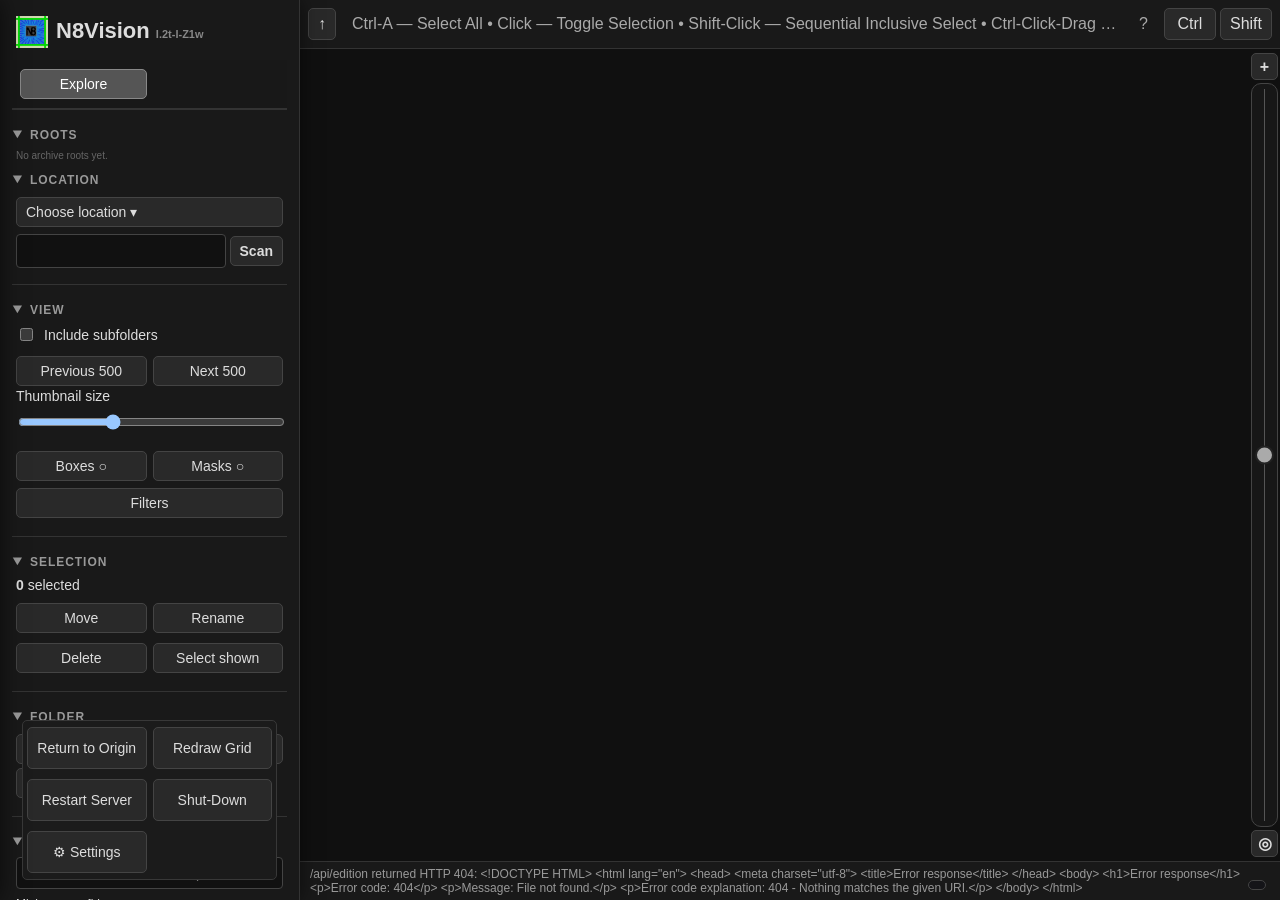
==== commit f427feec: "Publish alpha Z1w: responsive browsing, subject training and mobile polish" ====
--- a/static/index.html
+++ b/static/index.html
@@ -1,6 +1,6 @@
-<!doctype html><html lang="en"><head><meta charset="utf-8"><meta name="viewport" content="width=device-width,initial-scale=1"><title>N8Vision</title><link rel="icon" type="image/png" sizes="16x16" href="/static/N8_16x16.png"><link rel="icon" type="image/png" sizes="256x256" href="/static/N8_256.png"><link rel="apple-touch-icon" href="/static/N8_256.png"><link rel="stylesheet" href="/static/style.css?v=i2t-l-z1a"></head><body class="editionPending"><div id="app">
+<!doctype html><html lang="en"><head><meta charset="utf-8"><meta name="viewport" content="width=device-width,initial-scale=1"><title>N8Vision</title><link rel="icon" type="image/png" sizes="16x16" href="/static/N8_16x16.png"><link rel="icon" type="image/png" sizes="256x256" href="/static/N8_256.png"><link rel="apple-touch-icon" href="/static/N8_256.png"><link rel="stylesheet" href="/static/style.css?v=i2t-l-z1w"></head><body class="editionPending"><div id="app">
 
-<button id="railToggle" type="button" aria-controls="rail" aria-expanded="false" title="Open controls">☰</button><button id="clearSelectedBtn" type="button" disabled title="Clear image selection">Clear Selected</button><div id="railBackdrop" hidden></div><aside id="rail"><button id="railClose" type="button" title="Close controls">×</button><div class="brand"><img src="/static/N8_256.png" width="32" height="32" alt="" style="vertical-align:middle;margin-right:8px">N8Vision <span>I.2t-l-Z1a</span></div>
+<button id="railToggle" type="button" aria-controls="rail" aria-expanded="false" title="Open controls">☰</button><button id="clearSelectedBtn" type="button" disabled title="Clear image selection">Clear Selected</button><div id="railBackdrop" hidden></div><aside id="rail"><button id="railClose" type="button" title="Close controls">×</button><div class="brand"><img src="/static/N8_256.png" width="32" height="32" alt="" style="vertical-align:middle;margin-right:8px">N8Vision <span>I.2t-l-Z1w</span></div>
 
 <div class="modeSwitch"><button id="exploreModeBtn" class="active">Explore</button><button id="orderingModeBtn">Ordering</button></div>
 
@@ -10,15 +10,15 @@
 
 <section><h3>View</h3><label class="check"><input id="recursive" type="checkbox"> Include subfolders</label><label id="mobileColumnsLabel" hidden>Images per Row <output id="mobileColumnsValue"></output><input id="mobileColumns" type="range" min="1" max="3" value="3"></label><div id="mobilePagingInfo" class="tiny" hidden></div><label>Thumbnail size<input id="thumbSize" type="range" min="96" max="640" value="280"></label><div class="geometryControls"><button id="boxesBtn" class="toggleBtn" aria-pressed="false">Boxes ○</button><button id="masksBtn" class="toggleBtn" aria-pressed="false">Masks ○</button></div><button id="filtersBtn" class="filtersBtn" aria-expanded="false">Filters</button></section>
 
-<section><h3>Compare</h3><label>Neighbors for uniqueness<input id="neighborCount" type="range" min="2" max="32" value="8"><span id="neighborValue" class="tiny">8 neighbors</span></label><div class="buttonGrid"><button id="similarBtn">Similar to selected</button><button id="uniqueBtn">Sort by uniqueness</button><button id="duplicatesBtn">Duplicates only</button></div><button id="clearCompareBtn" title="Clear only the active similarity, uniqueness, or duplicate comparison. Stored embeddings are not deleted.">Clear Active Comparisons</button><div id="compareInfo" class="muted">Uses stored CLIP embeddings. The neighbor knob drives uniqueness and duplicate candidate search.</div></section>
+<section><h3>Selection</h3><div><b id="selCount">0</b> selected</div><div class="buttonGrid"><button id="moveBtn">Move</button><button id="renameBtn">Rename</button><button id="deleteBtn" class="danger">Delete</button><button id="selectShownBtn">Select shown</button></div></section><section><h3>Folder</h3><div class="buttonGrid"><button id="mkdirBtn">New folder</button><button id="undoFileBtn" title="Undo the latest reversible N8Vision filesystem action">Undo last</button></div><button id="fileHistoryBtn">History</button><div id="fileHistory" class="tiny" hidden></div></section><section><h3>Compare</h3><label>Neighbors for uniqueness<input id="neighborCount" type="range" min="2" max="32" value="8"><span id="neighborValue" class="tiny">8 neighbors</span></label><div class="buttonGrid"><button id="similarBtn">Similar to selected</button><button id="uniqueBtn">Sort by uniqueness</button><button id="duplicatesBtn">Duplicates only</button></div><button id="clearCompareBtn" title="Clear only the active similarity, uniqueness, or duplicate comparison. Stored embeddings are not deleted.">Clear Active Comparisons</button><div id="compareInfo" class="muted">Uses stored CLIP embeddings. The neighbor knob drives uniqueness and duplicate candidate search.</div></section>
 
 <section><h3>Search</h3><input id="search" placeholder="filename or classified concept"><label class="score">Minimum confidence <input id="minConfidence" type="range" min="0" max="1" step=".05" value="0"><span id="minConfidenceValue">0%</span></label><input id="semantic" placeholder="semantic search (requires embeddings)"><button id="semanticBtn">Semantic search</button><button id="clearSemanticBtn">Clear semantic</button></section>
 
 <section><h3 title="Quality: Matthew Yuan&#x27;s Image Quality Fusion scores images 1–10. The same pass stores their CLIP embedding for comparison and semantic search. Current quality observations can be skipped before a manual scan is queued.">Machine vision</h3><div class="subhead">Quality</div><button id="qualitySelectedBtn">Quality scan selected</button><button id="qualityShownBtn" title="Manual quality scans check the archive first. Current images can be skipped entirely or explicitly rescanned.">Quality scan shown</button><div class="subhead">Manual classification</div><textarea id="classLabels" rows="4" placeholder="One or more concepts…&#10;garbage&#10;broken anatomy&#10;screenshot"></textarea><button id="classifyBtn">Classify selected</button><button id="classifyShownBtn" title="Concepts score independently; one label is valid. Classification is manual; it never runs merely because you opened a folder.">Classify shown</button><button id="resanityShownBtn">Re-Sanity Shown</button><hr><div class="subhead">Ultralytics model library</div><button id="rescanModelsBtn">Rescan models</button><div id="modelList" class="modelList muted">Scanning…</div><label class="worldVocab" title="Open Images 601, YOLO-World, and EraX NSFW V1.0 are built-in lenses. EraX runs after YOLO-World in the default stack. First run downloads their official Ultralytics weights; afterward they use the local model cache. Changing the World vocabulary creates a new lens receipt identity."><span>YOLO-World vocabulary</span><textarea id="worldClasses" rows="3" placeholder="cat, motorcycle, lathe, mushroom…">cat, motorcycle, car, truck, bicycle, aircraft, boat, machine, tool, furniture</textarea></label><button id="sweepShownBtn">Run enabled YOLO models on shown</button><details><summary>Single-model diagnostic</summary><input id="detectorModel" value="yolo11n.pt" title="Any Ultralytics model path"><button id="detectShownBtn">Detect shown with this model</button></details><button id="segmentShownBtn" title="Drop custom models under models/ultralytics/bbox or seg. Sweeps load one model at a time and preserve per-model provenance.">SAM segment boxes</button></section>
 
-<section><h3>Selection</h3><div><b id="selCount">0</b> selected</div><div class="buttonGrid"><button id="moveBtn">Move</button><button id="renameBtn">Rename</button><button id="deleteBtn" class="danger">Delete</button><button id="selectShownBtn">Select shown</button></div></section>
 
-<section><h3>Folder</h3><div class="buttonGrid"><button id="mkdirBtn">New folder</button><button id="undoFileBtn" title="Undo the latest reversible N8Vision filesystem action">Undo last</button></div><button id="fileHistoryBtn">History</button><div id="fileHistory" class="tiny" hidden></div></section><section><h3>Analysis reset</h3><button id="discardShownAnalysisBtn" class="danger">Discard analysis for shown</button><div class="muted">Only the images currently surviving search, filters and comparison. Leaves every other file alone.</div><details><summary>Development / nuclear</summary><button id="discardAnalysisBtn" class="danger">Discard ALL analysis data</button><div class="muted">Global whiteboard wipe, including job history. Never deletes images.</div></details></section><section><h3>Providers / Smoke Teats</h3><div id="mvStatus" class="muted">Checking…</div></section><section><h3>Jobs</h3><button id="stopAnalysisBtn" class="danger">Stop Analysis</button><div class="tiny">Stops active native analysis after the current image. Completed results stay archived.</div><div id="jobs" class="muted">None</div></section><div class="railBottomDock"><button id="returnToOriginBtn" title="Go to the first block in the current grid">Return to Origin</button><button id="redrawGridBtn" title="Reconcile the current library view with the filesystem without changing browse position">Redraw Grid</button><button id="restartServerBtn" title="Restart N8Vision while keeping this browser open">Restart Server</button><button id="cleanShutdownBtn" class="danger" title="Cleanly seal the session and stop N8Vision">Shut-Down</button><button id="exploreSettingsBtn" title="Application settings">⚙ Settings</button></div>
+
+<section><h3>Analysis reset</h3><button id="discardShownAnalysisBtn" class="danger">Discard analysis for shown</button><div class="muted">Only the images currently surviving search, filters and comparison. Leaves every other file alone.</div><details><summary>Development / nuclear</summary><button id="discardAnalysisBtn" class="danger">Discard ALL analysis data</button><div class="muted">Global whiteboard wipe, including job history. Never deletes images.</div></details></section><section><h3>Providers / Smoke Teats</h3><div id="mvStatus" class="muted">Checking…</div></section><section><h3>Jobs</h3><button id="stopAnalysisBtn" class="danger">Stop Analysis</button><div class="tiny">Stops active native analysis after the current image. Completed results stay archived.</div><div id="jobs" class="muted">None</div></section><div class="railBottomDock"><button id="returnToOriginBtn" title="Go to the first block in the current grid">Return to Origin</button><button id="redrawGridBtn" title="Reconcile the current library view with the filesystem without changing browse position">Redraw Grid</button><button id="restartServerBtn" title="Restart N8Vision while keeping this browser open">Restart Server</button><button id="cleanShutdownBtn" class="danger" title="Cleanly seal the session and stop N8Vision">Shut-Down</button><button id="exploreSettingsBtn" title="Application settings">⚙ Settings</button></div>
 
 </div>
 
@@ -40,5 +40,5 @@
 
 </div>
 
-</aside><div id="settingsDrawer" class="settingsDrawer" aria-hidden="true"><div class="settingsHead"><b>Settings</b><button id="settingsClose">×</button></div><section><h3>Appearance</h3><label class="check"><input id="imageGridEnabled" type="checkbox" checked> Enable Image Grid</label><div class="tiny gridHotkey">Hotkey Combo: Ctrl+Shift+H</div><label class="check" title="Dedicated ingest mode: Sanity may scale beyond the normal half-physical-core courtesy limit, up to all physical CPU cores when throughput improves."><input id="uncappedUnsanity" type="checkbox"> Uncapped UnSanity</label><div class="tiny">Allows Sanity to use more than half the physical CPU cores when measured archived p/s keeps improving.</div><label>Primary control plane<select id="controlPlane"><option value="desktop">Mouse / keyboard</option><option value="touch">Touch</option></select></label><label class="uiScaleLabel" title="Space between image cards, in tenths of one percent of the viewer width."><span>Grid spacing</span><output id="gridGapValue">0.1vw</output><input id="gridGapSetting" type="range" min="0" max="20" step="1" value="1"></label><label class="check" title="Hide image tags, scores, boxes and masks while browsing."><input id="hideAllBadges" type="checkbox"> Hide all image badges</label><label>Observation badges<select id="gridDetailSetting"><option value="hover">Hover</option><option value="diagnostic">Diagnostic</option></select></label><label>Sanity badges<select id="sanityBadgeSetting"><option value="compact">Compact</option><option value="verbose">Verbose</option></select></label><label class="uiScaleLabel" title="Scale the function panel controls and spacing without changing thumbnail size."><span>UI scale</span><output id="uiScaleValue">100%</output><input id="uiScale" type="range" min="70" max="140" step="5" value="100"></label></section><section><h3>Library</h3><label class="check"><input id="cleanupReviewedDetectors" type="checkbox"> Include reviewed and owned detector observations</label><button id="removedDetectorCleanupBtn">Clean observations from uninstalled detectors</button><div class="tiny">Preview and intentionally remove missing local-detector records. Reviewed observations and owned parts are preserved.</div><div class="tiny">Default root: <span id="defaultRootValue">Not set</span></div><div class="buttonGrid"><button id="setDefaultRootBtn">Set Current Root as Default</button><button id="clearDefaultRootBtn">Clear Default</button></div><label>Thumbnail cache<input id="thumbnailCachePath" type="text" spellcheck="false" placeholder="Automatic: drive root\.N8VisionCache"></label><div class="buttonGrid"><button id="saveThumbnailCacheBtn">Use This Cache</button><button id="autoThumbnailCacheBtn">Use Automatic</button></div><div class="tiny">Automatic cache follows each source volume in <code>.N8VisionCache</code>; custom cache overrides that. Grid thumbnails are disposable, max 300 px, and never scanned as library content.</div><label class="check"><input id="deleteOrphanThumbs" type="checkbox" checked> Delete orphaned thumbnail images during maintenance cycle</label><div class="tiny">Deleted/missing-source presentation assets enter cache purgatory first. Maintenance hard-deletes them; offline volumes are left alone.</div><label>Current volume storage class<select id="storageClass"><option value="auto">Auto</option><option value="fixed">Fixed</option><option value="removable">Removable</option><option value="network">Network / remote</option><option value="volatile">Volatile / scratch</option></select></label><div id="storageClassStatus" class="tiny">Open a library location to inspect its volume.</div><div class="buttonGrid"><button id="saveStorageClassBtn">Save Storage Class</button><button id="driveExportBtn">Export Drive Snapshot</button></div><label class="check"><input id="exportThumbs" type="checkbox" checked> Include compatible thumbnail / overlay cache</label><label class="check"><input id="exportProjects" type="checkbox"> Include project manifests</label><div id="driveExportStatus" class="tiny">Drive Export writes <code>.N8VisionExport</code> at the source volume root with a handshake and portable archive snapshot.</div></section><section><h3>Filesystem</h3><label class="check"><input id="collisionsAlwaysRename" type="checkbox" checked> Collisions: Always Rename</label><div class="tiny">Automatically preserve both files when names collide. Disabled: movement stops and reports conflicts; never silently overwrites.</div></section><section><h3>Prompt translation</h3><label title="Chosen once and reused. N8Vision only calls it when source prompt dialect and target model dialect strongly disagree.">Global translator model<select id="promptTranslatorModel"><option value="">Not selected</option></select></label><button id="savePromptTranslatorBtn">Save Translator</button></section><section><h3 title="Who dis? Ask Comfy to classify the entire checkpoint pool once. N8Vision saves Comfy’s model shape and prompt-dialect policy in one library file.">Checkpoint library</h3><div id="checkpointLibraryStatus" class="tiny">Not interrogated yet.</div><button id="refreshCheckpointLibraryBtn">Interrogate Checkpoints</button></section><section><h3>Network</h3><label class="check"><input id="enableLan" type="checkbox"> Enable LAN</label><label class="check"><input id="persistentCredentials" type="checkbox"> Enable Persistent Credentials</label><div id="networkRestart" class="tiny"></div><button id="saveNetworkBtn">Save Network Settings</button><div class="tiny">Generic HTTP/TCP listener: enable LAN and restart to listen on port 8189 on all interfaces. RustDesk TCP tunneling, SSH port forwarding, VPNs and other private transports can forward this listener; Cloudflare Public Portal is separately controlled below. <a href="/static/networking-help.html" target="_blank" rel="noopener">Networking help ↗</a></div></section><section><h3>Admin Credentials</h3><div class="tiny">Host authorization is required to manage network access and promote devices. On the N8Vision host, run <code>python run.py --admin-code</code> (via RustDesk terminal or SSH), then enter its one-use 10-minute code here. The resulting browser credential is persistent until revoked.</div><div id="adminCredentialStatus" class="tiny">Checking authorization…</div><label>Host authorization code<input id="adminHostCode" type="password" autocomplete="off" placeholder="One-time code from host console"></label><button id="adminPromoteThisBtn" type="button">Promote This Browser to Admin</button></section><section><h3>Connect Device</h3><div class="muted">Pair another device with this N8Vision session. Pairing QR codes are short-lived; the credential they issue remains valid for the N8Vision session. Persistent Credentials may survive restarts until revoked.</div><button id="connectDeviceBtn">Create Pairing QR</button><div id="pairingBox" class="pairingBox" hidden><div id="pairingQr"></div><div id="pairingUrl" class="tiny"></div></div><div id="pairedDeviceList" class="tiny">No persistent paired devices.</div><button id="revokeDevicesBtn" class="danger">Revoke Paired Devices</button></section><section><h3>Maintenance</h3><div id="orphanStatus" class="muted">Checking…</div><button id="purgeOrphansBtn" class="danger" title="Discard analysis whose referenced image file no longer exists. Images are never deleted.">Discard Archival Invalids</button><div class="tiny" title="Only analysis attached to missing image files is removed. Existing or moved files remain valid.">Removes analysis for referenced images that no longer exist.</div></section><section><h3>Public Portal</h3><label class="check"><input id="enablePublic" type="checkbox"> Enable Public Portal</label><label class="check"><input id="publicAutoStart" type="checkbox"> Start portal with N8Vision</label><label>cloudflared executable<input id="cloudflaredPath" type="text" spellcheck="false" placeholder="Automatic: cloudflared on PATH"></label><div class="buttonGrid"><button id="savePublicBtn" type="button">Save Public Settings</button><button id="startPublicBtn" type="button">Start Portal</button><button id="stopPublicBtn" type="button">Stop Portal</button></div><div id="publicStatus" class="muted">Public portal stopped.</div><label>Tunnel type<select id="publicTunnelMode"><option value="quick">Quick · temporary URL</option><option value="named">Named · permanent hostname</option></select></label><label>Named hostname<input id="publicNamedHostname" placeholder="vision.example.com" spellcheck="false"></label><label class="check"><input id="publicExternalManaged" type="checkbox"> Connector managed by Cloudflare / Windows service</label><label>Named tunnel token file (host-local path)<input id="publicTokenFile" placeholder="D:\N8Vision\secrets\cloudflare-token.txt" spellcheck="false"></label><div class="tiny">For named tunnels, create a remotely managed tunnel in Cloudflare, map its public hostname to http://127.0.0.1:8189, and save the tunnel token to a host-local file. The token is never returned by this interface; only its file path is stored. Save settings before starting.</div><button id="publicPairBtn" type="button">Create Public Pairing QR</button><div id="publicPairingBox" class="pairingBox" hidden><div id="publicPairingQr"></div><div id="publicPairingUrl" class="tiny"></div></div><div class="tiny">Uses Cloudflare Quick or Named Tunnel as transport. N8Vision pairing remains the application gate; the tunnel does not grant library access by itself.</div></section></div><div id="jobPrep" class="jobPrep" hidden><div class="jobPrepBackdrop"></div><div class="jobPrepPanel"><div class="jobPrepHead"><div><b>Prepare Job</b><div id="jobPrepTitle" class="tiny"></div></div><button id="jobPrepClose">×</button></div><div id="jobPrepNeeds" class="jobNeeds"></div><div class="jobPrepBody"><section class="jobRegions"><h3 title="Queued regions become separate masks/jobs. Click the image geometry or a mask card to inspect it. Excluding one here does not reject the observation.">Regions</h3><div class="jobRegionTools"><button id="jobQueueAll">Queue All</button><button id="jobClearAll">Clear All</button></div><div class="jobVisual"><div class="jobSourceStage"><img id="jobSourceImage" alt="Source image"><svg id="jobSourceOverlay" preserveAspectRatio="xMidYMid meet"></svg></div><div class="jobMaskInspect"><div class="tiny">Selected mask</div><canvas id="jobMaskPreview"></canvas><div id="jobMaskCaption" class="tiny">Select a region</div></div></div><div id="jobImageTabs" class="jobImageTabs"></div><div id="jobRegionList"></div></section><section class="jobPrompt"><h3>Generation metadata</h3><div id="jobMetaInfo" class="tiny"></div><label>Positive / Power Prompt<textarea id="jobPositive" rows="10" spellcheck="false"></textarea></label><label>Negative<textarea id="jobNegative" rows="6" spellcheck="false"></textarea></label><div id="jobLoras" class="jobLoras"></div></section></div><div class="jobPrepFoot"><span id="jobPrepCount" class="muted"></span><button id="jobExecute">Execute Job</button></div></div></div><div id="workshopWizard" class="jobPrep" hidden><div class="jobPrepBackdrop"></div><div class="jobPrepPanel workshopPanel"><div class="jobPrepHead"><div class="wizardIdentity"><div class="thunderclese" aria-hidden="true"><span class="hat">▲</span><span class="cat">🐈</span></div><div><b>Thunderclese the Flabulous</b><div id="workshopSub" class="tiny">Graph Workshop · image in, image out</div></div></div><button id="workshopClose">×</button></div><div class="workshopTarget"><b>Workshop Target</b><span id="workshopTargetName">No image pinned</span></div><div id="workshopBody" class="workshopBody"></div><div class="jobPrepFoot"><span id="workshopFoot" class="muted"></span><button id="workshopBack">Back</button><button id="workshopNext">Next</button></div></div></div><div id="refineWizard" class="jobPrep" hidden><div class="jobPrepBackdrop"></div><div class="jobPrepPanel refinePanel"><div class="jobPrepHead"><div><b id="refineWizardTitle">Refine SDXL</b><div id="refineWizardSub" class="tiny"></div></div><button id="refineWizardClose">×</button></div><div class="refineBody"><section id="refineGraphStage"><h3 title="Choose from tools already installed in Comfy. Vision will not install anything.">Tool Shelf</h3><label>Comfy environment<select id="refineEnvironment"></select></label><div id="refineRoles"></div></section><section id="refineRunStage"><h3>Run</h3><label>Foundation model<select id="refineModel"></select></label><label>Positive <span id="refinePositiveDialect" class="dialectBadge">—</span><textarea id="refinePositive" rows="5"></textarea></label><label>Negative <span id="refineNegativeDialect" class="dialectBadge">—</span><textarea id="refineNegative" rows="3"></textarea></label><div id="refineTranslationGate" class="translationGate" hidden><span id="refineTranslationNeed"></span><button id="refineTranslateBtn" type="button">Translate This Shit</button></div><div id="refinePromptAdapter" class="promptAdapter" hidden><div class="tiny"><b>Prompt to send</b> · translator bicycle lane <span id="refineTranslateStatus">Waiting</span></div><label>Positive<textarea id="refinePositiveSend" rows="4" readonly></textarea></label><label title="Batch runs use this setup once. Each sequential image substitutes its own recovered positive/negative CLIP text when available; metadata-less/raw images use these prompts.">Negative<textarea id="refineNegativeSend" rows="2" readonly></textarea></label></div><div class="refineValues"><label>Seed<input id="refineSeed" type="number"></label><label>Refinement Steps<input id="refineSteps" type="number" min="1" value="10" title="Additional sampler steps applied after the source image’s recovered step count."></label><label>CFG<input id="refineCfg" type="number" step=".1" value="8"></label><label>Source Steps<input id="refineSourceSteps" type="number" min="0" value="0" readonly title="Recovered generation history. Metadata-less images start at zero."></label></div><div class="refineValues"><label>Sampler<select id="refineSampler"></select></label><label>Scheduler<select id="refineScheduler"></select></label></div><h3>LoRA stack</h3><div id="refineLoras"></div><button id="refineAddLora" type="button">+ Add LoRA</button><label>Output<select id="refineDestination"><option value="beside">Beside source</option><option value="replace">Replace source</option><option value="comfy">Regular Comfy output</option></select></label></section></div><div class="jobPrepFoot"><span id="refineWizardFoot" class="muted"></span><button id="refineWizardNext">Save Graph</button></div></div></div><main><div id="filterDrawer" class="filterDrawer" aria-hidden="true"><div class="filterDrawerHead"><button id="filterBackBtn" type="button">‹ Menu</button><b>Filters</b><button id="filterCloseBtn" type="button" aria-label="Close filters">×</button></div><div class="sortThermostat" title="Sort the images that survive the refrigerator filters"><span class="thermoLabel">SORT</span><select id="sortKey"><option value="none">Filesystem</option><option value="quality">Quality</option><option value="filename">Filename</option><option value="uniqueness">Uniqueness</option><option value="similarity">Similarity</option></select><button id="sortDir" type="button" title="Reverse sort direction">↑</button></div><div class="filterPresetBar"><select id="filterPresetSelect"><option value="">Filter preset…</option></select><button id="loadFilterPresetBtn">Load</button><button id="saveFilterPresetBtn">Save Preset</button><button id="deleteFilterPresetBtn" class="danger">×</button></div><div class="filterTop"><input id="tagSearch" placeholder="Search discovered features…" autocomplete="off"><button id="clearFiltersBtn">Clear All</button></div><div id="tagResults" class="tagResults"></div><div id="magnetBoard" class="magnetBoard"><div class="boardHint">Search above, then add a discovered feature.</div></div></div><header><button id="upBtn" title="Parent directory">↑</button><button id="interactionTicker" class="interactionTicker" title="Click for the full interaction guide"><span id="interactionTickerText">Ctrl-A — Select All • Click — Toggle Selection • Shift-Click — Sequential Inclusive Select • Ctrl-Click-Drag — Lasso • Double-Click — Inspect • Esc — Clear Selection</span><span>?</span></button><div id="touchModifiers" class="touchModifiers" hidden><button id="softCtrl" type="button">Ctrl</button><button id="softShift" type="button">Shift</button></div></header><div id="interactionHelp" class="interactionHelp" hidden><b>Library interaction</b><button id="interactionHelpClose">×</button><p><b>Click / Tap</b> toggles an image in the current selection. <b>Shift-Click / Shift-Tap</b> adds the inclusive sequence from the selection anchor. <b>Ctrl-Click-Drag</b> draws a lasso and adds intersected visible thumbnails. <b>Ctrl-A</b> selects all currently shown images. <b>Esc</b> clears selection. <b>Double-Click / Double-Tap</b> opens inspection; with several selected, choose Single or Multi-Work.</p><p><b>Multi-Work</b>: Yeah, all the images I selected. I want to look at them all a bit closer for whatever reason.</p></div><div id="gridShell"><div id="grid"></div><aside id="archiveNav" title="Archive navigator"><button id="archiveAnchorAdd" type="button" title="Anchor last selected image">+</button><div id="archiveTrack"><div id="archiveMarks"></div><button id="archiveVector" type="button" title="Drag from center to scrub; click track to teleport"></button><div id="archivePreview" hidden><img alt=""><span></span></div></div><button id="archiveWhole" type="button" title="Show whole filtered range">◎</button></aside></div><footer><span id="status">Ready</span><span id="counts"></span></footer></main></div><dialog id="moveDialog" class="moveDialog"><form method="dialog"><div class="moveHead"><b>Move selected files</b><button value="cancel">×</button></div><div class="movePath"><button id="moveUp" type="button">↑</button><input id="movePath" type="text" spellcheck="false"><button id="moveGo" type="button">Go</button></div><div id="moveFolders" class="moveFolders"></div><div class="moveFoot"><span id="moveCount" class="muted"></span><button value="cancel">Cancel</button><button id="moveConfirm" type="button">Move Here</button></div></form></dialog><script src="/static/mobile-window.js?v=i2t-l-z1a"></script><script src="/static/inspection-camera.js?v=i2t-l-z1a"></script><script src="/static/app.js?v=i2t-l-z1a"></script></body></html>
+</aside><div id="settingsDrawer" class="settingsDrawer" aria-hidden="true"><div class="settingsHead"><b>Settings</b><button id="settingsClose">×</button></div><section><h3>Appearance</h3><label class="check"><input id="imageGridEnabled" type="checkbox" checked> Enable Image Grid</label><div class="tiny gridHotkey">Hotkey Combo: Ctrl+Shift+H</div><label class="check" title="Dedicated ingest mode: Sanity may scale beyond the normal half-physical-core courtesy limit, up to all physical CPU cores when throughput improves."><input id="uncappedUnsanity" type="checkbox"> Uncapped UnSanity</label><div class="tiny">Allows Sanity to use more than half the physical CPU cores when measured archived p/s keeps improving.</div><label>Primary control plane<select id="controlPlane"><option value="desktop">Mouse / keyboard</option><option value="touch">Touch</option></select></label><label class="uiScaleLabel" title="Space between image cards, in tenths of one percent of the viewer width."><span>Grid spacing</span><output id="gridGapValue">0.1vw</output><input id="gridGapSetting" type="range" min="0" max="20" step="1" value="1"></label><label class="check" title="Hide image tags, scores, boxes and masks while browsing."><input id="hideAllBadges" type="checkbox"> Hide all image badges</label><label>Observation badges<select id="gridDetailSetting"><option value="hover">Hover</option><option value="diagnostic">Diagnostic</option></select></label><label>Sanity badges<select id="sanityBadgeSetting"><option value="compact">Compact</option><option value="verbose">Verbose</option></select></label><label class="uiScaleLabel" title="Scale the function panel controls and spacing without changing thumbnail size."><span>UI scale</span><output id="uiScaleValue">100%</output><input id="uiScale" type="range" min="70" max="140" step="5" value="100"></label></section><section><h3>Library</h3><label class="check"><input id="cleanupReviewedDetectors" type="checkbox"> Include reviewed and owned detector observations</label><button id="removedDetectorCleanupBtn">Clean observations from uninstalled detectors</button><div class="tiny">Preview and intentionally remove missing local-detector records. Reviewed observations and owned parts are preserved.</div><div class="tiny">Default root: <span id="defaultRootValue">Not set</span></div><div class="buttonGrid"><button id="setDefaultRootBtn">Set Current Root as Default</button><button id="clearDefaultRootBtn">Clear Default</button></div><label>Thumbnail cache<input id="thumbnailCachePath" type="text" spellcheck="false" placeholder="Automatic: drive root\.N8VisionCache"></label><div class="buttonGrid"><button id="saveThumbnailCacheBtn">Use This Cache</button><button id="autoThumbnailCacheBtn">Use Automatic</button></div><div class="tiny">Automatic cache follows each source volume in <code>.N8VisionCache</code>; custom cache overrides that. Grid thumbnails are disposable, max 300 px, and never scanned as library content.</div><label class="check"><input id="deleteOrphanThumbs" type="checkbox" checked> Delete orphaned thumbnail images during maintenance cycle</label><div class="tiny">Deleted/missing-source presentation assets enter cache purgatory first. Maintenance hard-deletes them; offline volumes are left alone.</div><label>Current volume storage class<select id="storageClass"><option value="auto">Auto</option><option value="fixed">Fixed</option><option value="removable">Removable</option><option value="network">Network / remote</option><option value="volatile">Volatile / scratch</option></select></label><div id="storageClassStatus" class="tiny">Open a library location to inspect its volume.</div><div class="buttonGrid"><button id="saveStorageClassBtn">Save Storage Class</button><button id="driveExportBtn">Export Drive Snapshot</button></div><label class="check"><input id="exportThumbs" type="checkbox" checked> Include compatible thumbnail / overlay cache</label><label class="check"><input id="exportProjects" type="checkbox"> Include project manifests</label><div id="driveExportStatus" class="tiny">Drive Export writes <code>.N8VisionExport</code> at the source volume root with a handshake and portable archive snapshot.</div></section><section><h3>Filesystem</h3><label class="check"><input id="collisionsAlwaysRename" type="checkbox" checked> Collisions: Always Rename</label><div class="tiny">Automatically preserve both files when names collide. Disabled: movement stops and reports conflicts; never silently overwrites.</div></section><section><h3>Prompt translation</h3><label title="Chosen once and reused. N8Vision only calls it when source prompt dialect and target model dialect strongly disagree.">Global translator model<select id="promptTranslatorModel"><option value="">Not selected</option></select></label><button id="savePromptTranslatorBtn">Save Translator</button></section><section><h3 title="Who dis? Ask Comfy to classify the entire checkpoint pool once. N8Vision saves Comfy’s model shape and prompt-dialect policy in one library file.">Checkpoint library</h3><div id="checkpointLibraryStatus" class="tiny">Not interrogated yet.</div><button id="refreshCheckpointLibraryBtn">Interrogate Checkpoints</button></section><section><h3>Network</h3><label class="check"><input id="enableLan" type="checkbox"> Enable LAN</label><label class="check"><input id="persistentCredentials" type="checkbox"> Enable Persistent Credentials</label><div id="networkRestart" class="tiny"></div><button id="saveNetworkBtn">Save Network Settings</button><div class="tiny">Generic HTTP/TCP listener: enable LAN and restart to listen on port 8189 on all interfaces. RustDesk TCP tunneling, SSH port forwarding, VPNs and other private transports can forward this listener; Cloudflare Public Portal is separately controlled below. <a href="/static/networking-help.html" target="_blank" rel="noopener">Networking help ↗</a></div></section><section><h3>Admin Credentials</h3><div class="tiny">Host authorization is required to manage network access and promote devices. On the N8Vision host, run <code>python run.py --admin-code</code> (via RustDesk terminal or SSH), then enter its one-use 10-minute code here. The resulting browser credential is persistent until revoked.</div><div id="adminCredentialStatus" class="tiny">Checking authorization…</div><label>Host authorization code<input id="adminHostCode" type="password" autocomplete="off" placeholder="One-time code from host console"></label><button id="adminPromoteThisBtn" type="button">Promote This Browser to Admin</button></section><section><h3>Connect Device</h3><div class="muted">Pair another device with this N8Vision session. Pairing QR codes are short-lived; the credential they issue remains valid for the N8Vision session. Persistent Credentials may survive restarts until revoked.</div><button id="connectDeviceBtn">Create Pairing QR</button><div id="pairingBox" class="pairingBox" hidden><div id="pairingQr"></div><div id="pairingUrl" class="tiny"></div></div><div id="pairedDeviceList" class="tiny">No persistent paired devices.</div><button id="revokeDevicesBtn" class="danger">Revoke Paired Devices</button></section><section><h3>Maintenance</h3><div id="orphanStatus" class="muted">Checking…</div><button id="purgeOrphansBtn" class="danger" title="Discard analysis whose referenced image file no longer exists. Images are never deleted.">Discard Archival Invalids</button><div class="tiny" title="Only analysis attached to missing image files is removed. Existing or moved files remain valid.">Removes analysis for referenced images that no longer exist.</div></section><section><h3>Public Portal</h3><label class="check"><input id="enablePublic" type="checkbox"> Enable Public Portal</label><label class="check"><input id="publicAutoStart" type="checkbox"> Start portal with N8Vision</label><label>cloudflared executable<input id="cloudflaredPath" type="text" spellcheck="false" placeholder="Automatic: cloudflared on PATH"></label><div class="buttonGrid"><button id="savePublicBtn" type="button">Save Public Settings</button><button id="startPublicBtn" type="button">Start Portal</button><button id="stopPublicBtn" type="button">Stop Portal</button></div><div id="publicStatus" class="muted">Public portal stopped.</div><label>Tunnel type<select id="publicTunnelMode"><option value="quick">Quick · temporary URL</option><option value="named">Named · permanent hostname</option></select></label><label>Named hostname<input id="publicNamedHostname" placeholder="vision.example.com" spellcheck="false"></label><label class="check"><input id="publicExternalManaged" type="checkbox"> Connector managed by Cloudflare / Windows service</label><label>Named tunnel token file (host-local path)<input id="publicTokenFile" placeholder="D:\N8Vision\secrets\cloudflare-token.txt" spellcheck="false"></label><div class="tiny">For named tunnels, create a remotely managed tunnel in Cloudflare, map its public hostname to http://127.0.0.1:8189, and save the tunnel token to a host-local file. The token is never returned by this interface; only its file path is stored. Save settings before starting.</div><button id="publicPairBtn" type="button">Create Public Pairing QR</button><div id="publicPairingBox" class="pairingBox" hidden><div id="publicPairingQr"></div><div id="publicPairingUrl" class="tiny"></div></div><div class="tiny">Uses Cloudflare Quick or Named Tunnel as transport. N8Vision pairing remains the application gate; the tunnel does not grant library access by itself.</div></section></div><div id="jobPrep" class="jobPrep" hidden><div class="jobPrepBackdrop"></div><div class="jobPrepPanel"><div class="jobPrepHead"><div><b>Prepare Job</b><div id="jobPrepTitle" class="tiny"></div></div><button id="jobPrepClose">×</button></div><div id="jobPrepNeeds" class="jobNeeds"></div><div class="jobPrepBody"><section class="jobRegions"><h3 title="Queued regions become separate masks/jobs. Click the image geometry or a mask card to inspect it. Excluding one here does not reject the observation.">Regions</h3><div class="jobRegionTools"><button id="jobQueueAll">Queue All</button><button id="jobClearAll">Clear All</button></div><div class="jobVisual"><div class="jobSourceStage"><img id="jobSourceImage" alt="Source image"><svg id="jobSourceOverlay" preserveAspectRatio="xMidYMid meet"></svg></div><div class="jobMaskInspect"><div class="tiny">Selected mask</div><canvas id="jobMaskPreview"></canvas><div id="jobMaskCaption" class="tiny">Select a region</div></div></div><div id="jobImageTabs" class="jobImageTabs"></div><div id="jobRegionList"></div></section><section class="jobPrompt"><h3>Generation metadata</h3><div id="jobMetaInfo" class="tiny"></div><label>Positive / Power Prompt<textarea id="jobPositive" rows="10" spellcheck="false"></textarea></label><label>Negative<textarea id="jobNegative" rows="6" spellcheck="false"></textarea></label><div id="jobLoras" class="jobLoras"></div></section></div><div class="jobPrepFoot"><span id="jobPrepCount" class="muted"></span><button id="jobExecute">Execute Job</button></div></div></div><div id="workshopWizard" class="jobPrep" hidden><div class="jobPrepBackdrop"></div><div class="jobPrepPanel workshopPanel"><div class="jobPrepHead"><div class="wizardIdentity"><div class="thunderclese" aria-hidden="true"><span class="hat">▲</span><span class="cat">🐈</span></div><div><b>Thunderclese the Flabulous</b><div id="workshopSub" class="tiny">Graph Workshop · image in, image out</div></div></div><button id="workshopClose">×</button></div><div class="workshopTarget"><b>Workshop Target</b><span id="workshopTargetName">No image pinned</span></div><div id="workshopBody" class="workshopBody"></div><div class="jobPrepFoot"><span id="workshopFoot" class="muted"></span><button id="workshopBack">Back</button><button id="workshopNext">Next</button></div></div></div><div id="refineWizard" class="jobPrep" hidden><div class="jobPrepBackdrop"></div><div class="jobPrepPanel refinePanel"><div class="jobPrepHead"><div><b id="refineWizardTitle">Refine SDXL</b><div id="refineWizardSub" class="tiny"></div></div><button id="refineWizardClose">×</button></div><div class="refineBody"><section id="refineGraphStage"><h3 title="Choose from tools already installed in Comfy. Vision will not install anything.">Tool Shelf</h3><label>Comfy environment<select id="refineEnvironment"></select></label><div id="refineRoles"></div></section><section id="refineRunStage"><h3>Run</h3><label>Foundation model<select id="refineModel"></select></label><label>Positive <span id="refinePositiveDialect" class="dialectBadge">—</span><textarea id="refinePositive" rows="5"></textarea></label><label>Negative <span id="refineNegativeDialect" class="dialectBadge">—</span><textarea id="refineNegative" rows="3"></textarea></label><div id="refineTranslationGate" class="translationGate" hidden><span id="refineTranslationNeed"></span><button id="refineTranslateBtn" type="button">Translate This Shit</button></div><div id="refinePromptAdapter" class="promptAdapter" hidden><div class="tiny"><b>Prompt to send</b> · translator bicycle lane <span id="refineTranslateStatus">Waiting</span></div><label>Positive<textarea id="refinePositiveSend" rows="4" readonly></textarea></label><label title="Batch runs use this setup once. Each sequential image substitutes its own recovered positive/negative CLIP text when available; metadata-less/raw images use these prompts.">Negative<textarea id="refineNegativeSend" rows="2" readonly></textarea></label></div><div class="refineValues"><label>Seed<input id="refineSeed" type="number"></label><label>Refinement Steps<input id="refineSteps" type="number" min="1" value="10" title="Additional sampler steps applied after the source image’s recovered step count."></label><label>CFG<input id="refineCfg" type="number" step=".1" value="8"></label><label>Source Steps<input id="refineSourceSteps" type="number" min="0" value="0" readonly title="Recovered generation history. Metadata-less images start at zero."></label></div><div class="refineValues"><label>Sampler<select id="refineSampler"></select></label><label>Scheduler<select id="refineScheduler"></select></label></div><h3>LoRA stack</h3><div id="refineLoras"></div><button id="refineAddLora" type="button">+ Add LoRA</button><label>Output<select id="refineDestination"><option value="beside">Beside source</option><option value="replace">Replace source</option><option value="comfy">Regular Comfy output</option></select></label></section></div><div class="jobPrepFoot"><span id="refineWizardFoot" class="muted"></span><button id="refineWizardNext">Save Graph</button></div></div></div><main><div id="filterDrawer" class="filterDrawer" aria-hidden="true"><div class="filterDrawerHead"><button id="filterBackBtn" type="button">‹ Menu</button><b>Filters</b><button id="filterCloseBtn" type="button" aria-label="Close filters">×</button></div><div class="sortThermostat" title="Sort the images that survive the refrigerator filters"><span class="thermoLabel">SORT</span><select id="sortKey"><option value="none">Filesystem</option><option value="quality">Quality</option><option value="filename">Filename</option><option value="uniqueness">Uniqueness</option><option value="similarity">Similarity</option></select><button id="sortDir" type="button" title="Reverse sort direction">↑</button></div><div class="filterPresetBar"><select id="filterPresetSelect"><option value="">Filter preset…</option></select><button id="loadFilterPresetBtn">Load</button><button id="saveFilterPresetBtn">Save Preset</button><button id="deleteFilterPresetBtn" class="danger">×</button></div><div class="filterTop"><input id="tagSearch" placeholder="Search discovered features…" autocomplete="off"><button id="clearFiltersBtn">Clear All</button></div><div id="tagResults" class="tagResults"></div><div id="magnetBoard" class="magnetBoard"><div class="boardHint">Search above, then add a discovered feature.</div></div></div><header><button id="upBtn" title="Parent directory">↑</button><button id="interactionTicker" class="interactionTicker" title="Click for the full interaction guide"><span id="interactionTickerText">Ctrl-A — Select All • Click — Toggle Selection • Shift-Click — Sequential Inclusive Select • Ctrl-Click-Drag — Lasso • Double-Click — Inspect • Esc — Clear Selection</span><span>?</span></button><div id="touchModifiers" class="touchModifiers" hidden><button id="softCtrl" type="button">Ctrl</button><button id="softShift" type="button">Shift</button></div></header><div id="interactionHelp" class="interactionHelp" hidden><b>Library interaction</b><button id="interactionHelpClose">×</button><p><b>Click / Tap</b> toggles an image in the current selection. <b>Shift-Click / Shift-Tap</b> adds the inclusive sequence from the selection anchor. <b>Ctrl-Click-Drag</b> draws a lasso and adds intersected visible thumbnails. <b>Ctrl-A</b> selects all currently shown images. <b>Esc</b> clears selection. <b>Double-Click / Double-Tap</b> opens inspection; with several selected, choose Single or Multi-Work.</p><p><b>Multi-Work</b>: Yeah, all the images I selected. I want to look at them all a bit closer for whatever reason.</p></div><div id="gridShell"><div id="grid"></div><aside id="archiveNav" title="Archive navigator"><button id="archiveAnchorAdd" type="button" title="Anchor last selected image">+</button><div id="archiveTrack"><div id="archiveMarks"></div><button id="archiveVector" type="button" title="Drag from center to scrub; click track to teleport"></button><div id="archivePreview" hidden><img alt=""><span></span></div></div><button id="archiveWhole" type="button" title="Show whole filtered range">◎</button></aside></div><footer><span id="status">Ready</span><span id="counts"></span></footer></main></div><dialog id="moveDialog" class="moveDialog"><form method="dialog"><div class="moveHead"><b>Move selected files</b><button value="cancel">×</button></div><div class="movePath"><button id="moveUp" type="button">↑</button><input id="movePath" type="text" spellcheck="false"><button id="moveGo" type="button">Go</button></div><div id="moveFolders" class="moveFolders"></div><div class="moveFoot"><span id="moveCount" class="muted"></span><button value="cancel">Cancel</button><button id="moveConfirm" type="button">Move Here</button></div></form></dialog><script src="/static/mobile-window.js?v=i2t-l-z1w"></script><script src="/static/inspection-camera.js?v=i2t-l-z1w"></script><script src="/static/subject-label-picker.js?v=i2t-l-z1w"></script><script src="/static/subject-guided.js?v=i2t-l-z1w"></script><script src="/static/recognition-sync.js?v=i2t-l-z1w"></script><script src="/static/grid-startup.js?v=i2t-l-z1w"></script><script src="/static/subject-training-details.js?v=i2t-l-z1w"></script><script src="/static/menu-sections.js?v=i2t-l-z1w"></script><script src="/static/inclusive-selection.js?v=i2t-l-z1w"></script><script src="/static/app.js?v=i2t-l-z1w"></script><script src="/static/panel-back.js?v=i2t-l-z1w"></script></body></html>
 
--- a/static/style.css
+++ b/static/style.css
@@ -328,3 +328,12 @@
 body.mobileArchive .filterDrawerHead button{min-height:40px}
 body.mobileArchive #filterDrawer .magnetBoard{flex:1;min-height:120px;height:auto}
 @media(max-width:850px){#clearSelectedBtn{display:block;position:fixed;top:55px;left:7px;z-index:110;min-height:40px;padding:6px 9px;font-size:11px;background:#282828ee}#filterDrawer{position:fixed;inset:0;width:100vw;height:100dvh;max-width:100vw;z-index:201;box-sizing:border-box;display:flex;flex-direction:column;padding-bottom:max(10px,env(safe-area-inset-bottom))}.filterDrawerHead{display:flex;align-items:center;justify-content:space-between;gap:8px;flex:none;margin-bottom:8px}.filterDrawerHead button{min-height:40px}#filterDrawer .magnetBoard{flex:1;min-height:120px;height:auto}}
+
+/* Expanded by default; native summary supports keyboard and touch. */
+#rail .menuSection > summary{cursor:pointer;color:#999;user-select:none;list-style-position:outside;margin-left:14px}
+#rail .menuSection > summary > h3{display:inline;margin:0}
+#rail .menuSection[open] > summary{margin-bottom:8px}
+#rail .menuSection + .menuSection{margin-top:10px}
+#rail .menuSection > summary:focus-visible{outline:2px solid #87baff;outline-offset:3px}
+
+#grid .card{user-select:none;-webkit-user-select:none}
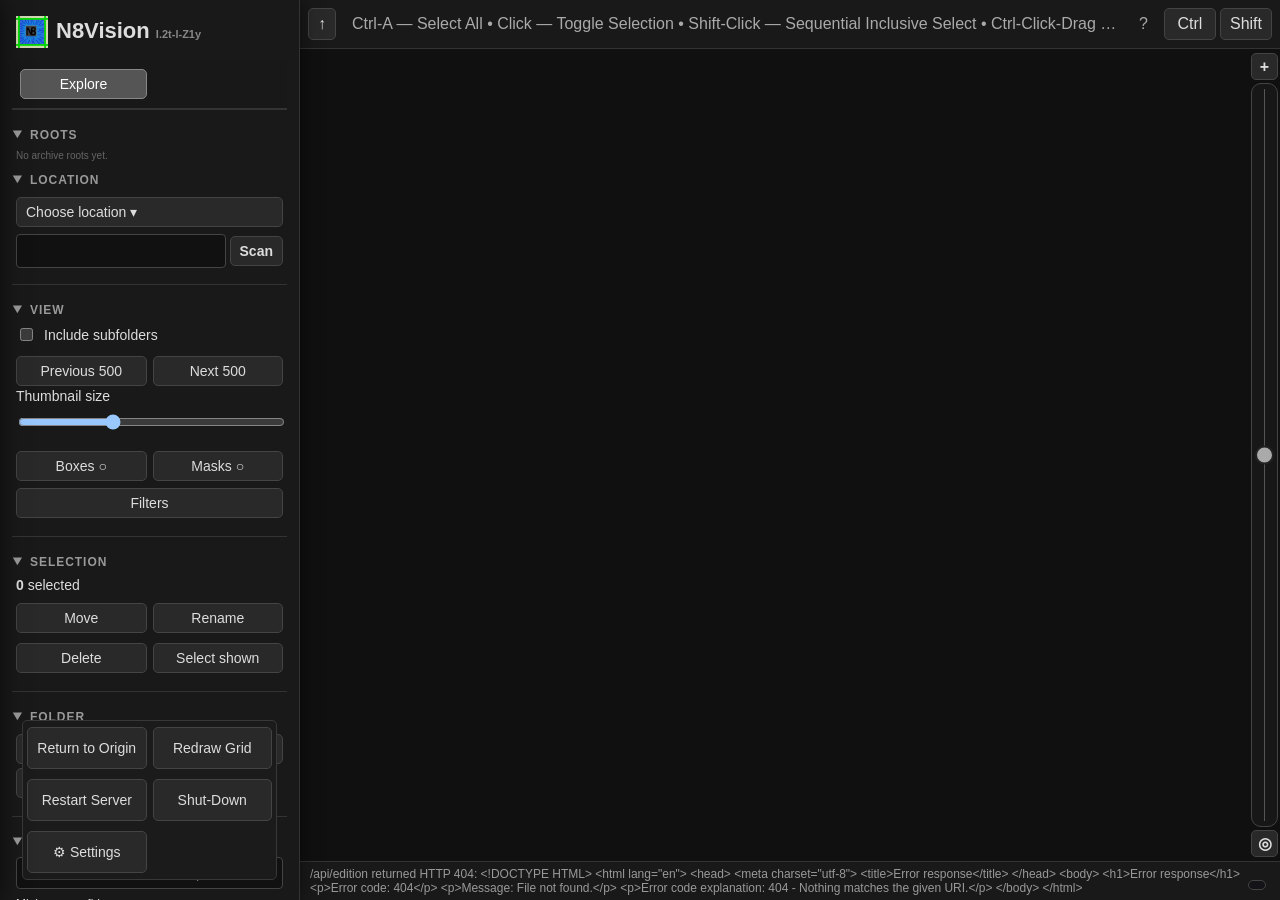
==== commit 1df1f6c6: "Publish alpha Z1y: cached move destinations and ring selection fix" ====
--- a/static/index.html
+++ b/static/index.html
@@ -1,6 +1,6 @@
-<!doctype html><html lang="en"><head><meta charset="utf-8"><meta name="viewport" content="width=device-width,initial-scale=1"><title>N8Vision</title><link rel="icon" type="image/png" sizes="16x16" href="/static/N8_16x16.png"><link rel="icon" type="image/png" sizes="256x256" href="/static/N8_256.png"><link rel="apple-touch-icon" href="/static/N8_256.png"><link rel="stylesheet" href="/static/style.css?v=i2t-l-z1w"></head><body class="editionPending"><div id="app">
+<!doctype html><html lang="en"><head><meta charset="utf-8"><meta name="viewport" content="width=device-width,initial-scale=1"><title>N8Vision</title><link rel="icon" type="image/png" sizes="16x16" href="/static/N8_16x16.png"><link rel="icon" type="image/png" sizes="256x256" href="/static/N8_256.png"><link rel="apple-touch-icon" href="/static/N8_256.png"><link rel="stylesheet" href="/static/style.css?v=i2t-l-z1y"></head><body class="editionPending"><div id="app">
 
-<button id="railToggle" type="button" aria-controls="rail" aria-expanded="false" title="Open controls">☰</button><button id="clearSelectedBtn" type="button" disabled title="Clear image selection">Clear Selected</button><div id="railBackdrop" hidden></div><aside id="rail"><button id="railClose" type="button" title="Close controls">×</button><div class="brand"><img src="/static/N8_256.png" width="32" height="32" alt="" style="vertical-align:middle;margin-right:8px">N8Vision <span>I.2t-l-Z1w</span></div>
+<button id="railToggle" type="button" aria-controls="rail" aria-expanded="false" title="Open controls">☰</button><button id="clearSelectedBtn" type="button" disabled title="Clear image selection">Clear Selected</button><div id="railBackdrop" hidden></div><aside id="rail"><button id="railClose" type="button" title="Close controls">×</button><div class="brand"><img src="/static/N8_256.png" width="32" height="32" alt="" style="vertical-align:middle;margin-right:8px">N8Vision <span>I.2t-l-Z1y</span></div>
 
 <div class="modeSwitch"><button id="exploreModeBtn" class="active">Explore</button><button id="orderingModeBtn">Ordering</button></div>
 
@@ -40,5 +40,5 @@
 
 </div>
 
-</aside><div id="settingsDrawer" class="settingsDrawer" aria-hidden="true"><div class="settingsHead"><b>Settings</b><button id="settingsClose">×</button></div><section><h3>Appearance</h3><label class="check"><input id="imageGridEnabled" type="checkbox" checked> Enable Image Grid</label><div class="tiny gridHotkey">Hotkey Combo: Ctrl+Shift+H</div><label class="check" title="Dedicated ingest mode: Sanity may scale beyond the normal half-physical-core courtesy limit, up to all physical CPU cores when throughput improves."><input id="uncappedUnsanity" type="checkbox"> Uncapped UnSanity</label><div class="tiny">Allows Sanity to use more than half the physical CPU cores when measured archived p/s keeps improving.</div><label>Primary control plane<select id="controlPlane"><option value="desktop">Mouse / keyboard</option><option value="touch">Touch</option></select></label><label class="uiScaleLabel" title="Space between image cards, in tenths of one percent of the viewer width."><span>Grid spacing</span><output id="gridGapValue">0.1vw</output><input id="gridGapSetting" type="range" min="0" max="20" step="1" value="1"></label><label class="check" title="Hide image tags, scores, boxes and masks while browsing."><input id="hideAllBadges" type="checkbox"> Hide all image badges</label><label>Observation badges<select id="gridDetailSetting"><option value="hover">Hover</option><option value="diagnostic">Diagnostic</option></select></label><label>Sanity badges<select id="sanityBadgeSetting"><option value="compact">Compact</option><option value="verbose">Verbose</option></select></label><label class="uiScaleLabel" title="Scale the function panel controls and spacing without changing thumbnail size."><span>UI scale</span><output id="uiScaleValue">100%</output><input id="uiScale" type="range" min="70" max="140" step="5" value="100"></label></section><section><h3>Library</h3><label class="check"><input id="cleanupReviewedDetectors" type="checkbox"> Include reviewed and owned detector observations</label><button id="removedDetectorCleanupBtn">Clean observations from uninstalled detectors</button><div class="tiny">Preview and intentionally remove missing local-detector records. Reviewed observations and owned parts are preserved.</div><div class="tiny">Default root: <span id="defaultRootValue">Not set</span></div><div class="buttonGrid"><button id="setDefaultRootBtn">Set Current Root as Default</button><button id="clearDefaultRootBtn">Clear Default</button></div><label>Thumbnail cache<input id="thumbnailCachePath" type="text" spellcheck="false" placeholder="Automatic: drive root\.N8VisionCache"></label><div class="buttonGrid"><button id="saveThumbnailCacheBtn">Use This Cache</button><button id="autoThumbnailCacheBtn">Use Automatic</button></div><div class="tiny">Automatic cache follows each source volume in <code>.N8VisionCache</code>; custom cache overrides that. Grid thumbnails are disposable, max 300 px, and never scanned as library content.</div><label class="check"><input id="deleteOrphanThumbs" type="checkbox" checked> Delete orphaned thumbnail images during maintenance cycle</label><div class="tiny">Deleted/missing-source presentation assets enter cache purgatory first. Maintenance hard-deletes them; offline volumes are left alone.</div><label>Current volume storage class<select id="storageClass"><option value="auto">Auto</option><option value="fixed">Fixed</option><option value="removable">Removable</option><option value="network">Network / remote</option><option value="volatile">Volatile / scratch</option></select></label><div id="storageClassStatus" class="tiny">Open a library location to inspect its volume.</div><div class="buttonGrid"><button id="saveStorageClassBtn">Save Storage Class</button><button id="driveExportBtn">Export Drive Snapshot</button></div><label class="check"><input id="exportThumbs" type="checkbox" checked> Include compatible thumbnail / overlay cache</label><label class="check"><input id="exportProjects" type="checkbox"> Include project manifests</label><div id="driveExportStatus" class="tiny">Drive Export writes <code>.N8VisionExport</code> at the source volume root with a handshake and portable archive snapshot.</div></section><section><h3>Filesystem</h3><label class="check"><input id="collisionsAlwaysRename" type="checkbox" checked> Collisions: Always Rename</label><div class="tiny">Automatically preserve both files when names collide. Disabled: movement stops and reports conflicts; never silently overwrites.</div></section><section><h3>Prompt translation</h3><label title="Chosen once and reused. N8Vision only calls it when source prompt dialect and target model dialect strongly disagree.">Global translator model<select id="promptTranslatorModel"><option value="">Not selected</option></select></label><button id="savePromptTranslatorBtn">Save Translator</button></section><section><h3 title="Who dis? Ask Comfy to classify the entire checkpoint pool once. N8Vision saves Comfy’s model shape and prompt-dialect policy in one library file.">Checkpoint library</h3><div id="checkpointLibraryStatus" class="tiny">Not interrogated yet.</div><button id="refreshCheckpointLibraryBtn">Interrogate Checkpoints</button></section><section><h3>Network</h3><label class="check"><input id="enableLan" type="checkbox"> Enable LAN</label><label class="check"><input id="persistentCredentials" type="checkbox"> Enable Persistent Credentials</label><div id="networkRestart" class="tiny"></div><button id="saveNetworkBtn">Save Network Settings</button><div class="tiny">Generic HTTP/TCP listener: enable LAN and restart to listen on port 8189 on all interfaces. RustDesk TCP tunneling, SSH port forwarding, VPNs and other private transports can forward this listener; Cloudflare Public Portal is separately controlled below. <a href="/static/networking-help.html" target="_blank" rel="noopener">Networking help ↗</a></div></section><section><h3>Admin Credentials</h3><div class="tiny">Host authorization is required to manage network access and promote devices. On the N8Vision host, run <code>python run.py --admin-code</code> (via RustDesk terminal or SSH), then enter its one-use 10-minute code here. The resulting browser credential is persistent until revoked.</div><div id="adminCredentialStatus" class="tiny">Checking authorization…</div><label>Host authorization code<input id="adminHostCode" type="password" autocomplete="off" placeholder="One-time code from host console"></label><button id="adminPromoteThisBtn" type="button">Promote This Browser to Admin</button></section><section><h3>Connect Device</h3><div class="muted">Pair another device with this N8Vision session. Pairing QR codes are short-lived; the credential they issue remains valid for the N8Vision session. Persistent Credentials may survive restarts until revoked.</div><button id="connectDeviceBtn">Create Pairing QR</button><div id="pairingBox" class="pairingBox" hidden><div id="pairingQr"></div><div id="pairingUrl" class="tiny"></div></div><div id="pairedDeviceList" class="tiny">No persistent paired devices.</div><button id="revokeDevicesBtn" class="danger">Revoke Paired Devices</button></section><section><h3>Maintenance</h3><div id="orphanStatus" class="muted">Checking…</div><button id="purgeOrphansBtn" class="danger" title="Discard analysis whose referenced image file no longer exists. Images are never deleted.">Discard Archival Invalids</button><div class="tiny" title="Only analysis attached to missing image files is removed. Existing or moved files remain valid.">Removes analysis for referenced images that no longer exist.</div></section><section><h3>Public Portal</h3><label class="check"><input id="enablePublic" type="checkbox"> Enable Public Portal</label><label class="check"><input id="publicAutoStart" type="checkbox"> Start portal with N8Vision</label><label>cloudflared executable<input id="cloudflaredPath" type="text" spellcheck="false" placeholder="Automatic: cloudflared on PATH"></label><div class="buttonGrid"><button id="savePublicBtn" type="button">Save Public Settings</button><button id="startPublicBtn" type="button">Start Portal</button><button id="stopPublicBtn" type="button">Stop Portal</button></div><div id="publicStatus" class="muted">Public portal stopped.</div><label>Tunnel type<select id="publicTunnelMode"><option value="quick">Quick · temporary URL</option><option value="named">Named · permanent hostname</option></select></label><label>Named hostname<input id="publicNamedHostname" placeholder="vision.example.com" spellcheck="false"></label><label class="check"><input id="publicExternalManaged" type="checkbox"> Connector managed by Cloudflare / Windows service</label><label>Named tunnel token file (host-local path)<input id="publicTokenFile" placeholder="D:\N8Vision\secrets\cloudflare-token.txt" spellcheck="false"></label><div class="tiny">For named tunnels, create a remotely managed tunnel in Cloudflare, map its public hostname to http://127.0.0.1:8189, and save the tunnel token to a host-local file. The token is never returned by this interface; only its file path is stored. Save settings before starting.</div><button id="publicPairBtn" type="button">Create Public Pairing QR</button><div id="publicPairingBox" class="pairingBox" hidden><div id="publicPairingQr"></div><div id="publicPairingUrl" class="tiny"></div></div><div class="tiny">Uses Cloudflare Quick or Named Tunnel as transport. N8Vision pairing remains the application gate; the tunnel does not grant library access by itself.</div></section></div><div id="jobPrep" class="jobPrep" hidden><div class="jobPrepBackdrop"></div><div class="jobPrepPanel"><div class="jobPrepHead"><div><b>Prepare Job</b><div id="jobPrepTitle" class="tiny"></div></div><button id="jobPrepClose">×</button></div><div id="jobPrepNeeds" class="jobNeeds"></div><div class="jobPrepBody"><section class="jobRegions"><h3 title="Queued regions become separate masks/jobs. Click the image geometry or a mask card to inspect it. Excluding one here does not reject the observation.">Regions</h3><div class="jobRegionTools"><button id="jobQueueAll">Queue All</button><button id="jobClearAll">Clear All</button></div><div class="jobVisual"><div class="jobSourceStage"><img id="jobSourceImage" alt="Source image"><svg id="jobSourceOverlay" preserveAspectRatio="xMidYMid meet"></svg></div><div class="jobMaskInspect"><div class="tiny">Selected mask</div><canvas id="jobMaskPreview"></canvas><div id="jobMaskCaption" class="tiny">Select a region</div></div></div><div id="jobImageTabs" class="jobImageTabs"></div><div id="jobRegionList"></div></section><section class="jobPrompt"><h3>Generation metadata</h3><div id="jobMetaInfo" class="tiny"></div><label>Positive / Power Prompt<textarea id="jobPositive" rows="10" spellcheck="false"></textarea></label><label>Negative<textarea id="jobNegative" rows="6" spellcheck="false"></textarea></label><div id="jobLoras" class="jobLoras"></div></section></div><div class="jobPrepFoot"><span id="jobPrepCount" class="muted"></span><button id="jobExecute">Execute Job</button></div></div></div><div id="workshopWizard" class="jobPrep" hidden><div class="jobPrepBackdrop"></div><div class="jobPrepPanel workshopPanel"><div class="jobPrepHead"><div class="wizardIdentity"><div class="thunderclese" aria-hidden="true"><span class="hat">▲</span><span class="cat">🐈</span></div><div><b>Thunderclese the Flabulous</b><div id="workshopSub" class="tiny">Graph Workshop · image in, image out</div></div></div><button id="workshopClose">×</button></div><div class="workshopTarget"><b>Workshop Target</b><span id="workshopTargetName">No image pinned</span></div><div id="workshopBody" class="workshopBody"></div><div class="jobPrepFoot"><span id="workshopFoot" class="muted"></span><button id="workshopBack">Back</button><button id="workshopNext">Next</button></div></div></div><div id="refineWizard" class="jobPrep" hidden><div class="jobPrepBackdrop"></div><div class="jobPrepPanel refinePanel"><div class="jobPrepHead"><div><b id="refineWizardTitle">Refine SDXL</b><div id="refineWizardSub" class="tiny"></div></div><button id="refineWizardClose">×</button></div><div class="refineBody"><section id="refineGraphStage"><h3 title="Choose from tools already installed in Comfy. Vision will not install anything.">Tool Shelf</h3><label>Comfy environment<select id="refineEnvironment"></select></label><div id="refineRoles"></div></section><section id="refineRunStage"><h3>Run</h3><label>Foundation model<select id="refineModel"></select></label><label>Positive <span id="refinePositiveDialect" class="dialectBadge">—</span><textarea id="refinePositive" rows="5"></textarea></label><label>Negative <span id="refineNegativeDialect" class="dialectBadge">—</span><textarea id="refineNegative" rows="3"></textarea></label><div id="refineTranslationGate" class="translationGate" hidden><span id="refineTranslationNeed"></span><button id="refineTranslateBtn" type="button">Translate This Shit</button></div><div id="refinePromptAdapter" class="promptAdapter" hidden><div class="tiny"><b>Prompt to send</b> · translator bicycle lane <span id="refineTranslateStatus">Waiting</span></div><label>Positive<textarea id="refinePositiveSend" rows="4" readonly></textarea></label><label title="Batch runs use this setup once. Each sequential image substitutes its own recovered positive/negative CLIP text when available; metadata-less/raw images use these prompts.">Negative<textarea id="refineNegativeSend" rows="2" readonly></textarea></label></div><div class="refineValues"><label>Seed<input id="refineSeed" type="number"></label><label>Refinement Steps<input id="refineSteps" type="number" min="1" value="10" title="Additional sampler steps applied after the source image’s recovered step count."></label><label>CFG<input id="refineCfg" type="number" step=".1" value="8"></label><label>Source Steps<input id="refineSourceSteps" type="number" min="0" value="0" readonly title="Recovered generation history. Metadata-less images start at zero."></label></div><div class="refineValues"><label>Sampler<select id="refineSampler"></select></label><label>Scheduler<select id="refineScheduler"></select></label></div><h3>LoRA stack</h3><div id="refineLoras"></div><button id="refineAddLora" type="button">+ Add LoRA</button><label>Output<select id="refineDestination"><option value="beside">Beside source</option><option value="replace">Replace source</option><option value="comfy">Regular Comfy output</option></select></label></section></div><div class="jobPrepFoot"><span id="refineWizardFoot" class="muted"></span><button id="refineWizardNext">Save Graph</button></div></div></div><main><div id="filterDrawer" class="filterDrawer" aria-hidden="true"><div class="filterDrawerHead"><button id="filterBackBtn" type="button">‹ Menu</button><b>Filters</b><button id="filterCloseBtn" type="button" aria-label="Close filters">×</button></div><div class="sortThermostat" title="Sort the images that survive the refrigerator filters"><span class="thermoLabel">SORT</span><select id="sortKey"><option value="none">Filesystem</option><option value="quality">Quality</option><option value="filename">Filename</option><option value="uniqueness">Uniqueness</option><option value="similarity">Similarity</option></select><button id="sortDir" type="button" title="Reverse sort direction">↑</button></div><div class="filterPresetBar"><select id="filterPresetSelect"><option value="">Filter preset…</option></select><button id="loadFilterPresetBtn">Load</button><button id="saveFilterPresetBtn">Save Preset</button><button id="deleteFilterPresetBtn" class="danger">×</button></div><div class="filterTop"><input id="tagSearch" placeholder="Search discovered features…" autocomplete="off"><button id="clearFiltersBtn">Clear All</button></div><div id="tagResults" class="tagResults"></div><div id="magnetBoard" class="magnetBoard"><div class="boardHint">Search above, then add a discovered feature.</div></div></div><header><button id="upBtn" title="Parent directory">↑</button><button id="interactionTicker" class="interactionTicker" title="Click for the full interaction guide"><span id="interactionTickerText">Ctrl-A — Select All • Click — Toggle Selection • Shift-Click — Sequential Inclusive Select • Ctrl-Click-Drag — Lasso • Double-Click — Inspect • Esc — Clear Selection</span><span>?</span></button><div id="touchModifiers" class="touchModifiers" hidden><button id="softCtrl" type="button">Ctrl</button><button id="softShift" type="button">Shift</button></div></header><div id="interactionHelp" class="interactionHelp" hidden><b>Library interaction</b><button id="interactionHelpClose">×</button><p><b>Click / Tap</b> toggles an image in the current selection. <b>Shift-Click / Shift-Tap</b> adds the inclusive sequence from the selection anchor. <b>Ctrl-Click-Drag</b> draws a lasso and adds intersected visible thumbnails. <b>Ctrl-A</b> selects all currently shown images. <b>Esc</b> clears selection. <b>Double-Click / Double-Tap</b> opens inspection; with several selected, choose Single or Multi-Work.</p><p><b>Multi-Work</b>: Yeah, all the images I selected. I want to look at them all a bit closer for whatever reason.</p></div><div id="gridShell"><div id="grid"></div><aside id="archiveNav" title="Archive navigator"><button id="archiveAnchorAdd" type="button" title="Anchor last selected image">+</button><div id="archiveTrack"><div id="archiveMarks"></div><button id="archiveVector" type="button" title="Drag from center to scrub; click track to teleport"></button><div id="archivePreview" hidden><img alt=""><span></span></div></div><button id="archiveWhole" type="button" title="Show whole filtered range">◎</button></aside></div><footer><span id="status">Ready</span><span id="counts"></span></footer></main></div><dialog id="moveDialog" class="moveDialog"><form method="dialog"><div class="moveHead"><b>Move selected files</b><button value="cancel">×</button></div><div class="movePath"><button id="moveUp" type="button">↑</button><input id="movePath" type="text" spellcheck="false"><button id="moveGo" type="button">Go</button></div><div id="moveFolders" class="moveFolders"></div><div class="moveFoot"><span id="moveCount" class="muted"></span><button value="cancel">Cancel</button><button id="moveConfirm" type="button">Move Here</button></div></form></dialog><script src="/static/mobile-window.js?v=i2t-l-z1w"></script><script src="/static/inspection-camera.js?v=i2t-l-z1w"></script><script src="/static/subject-label-picker.js?v=i2t-l-z1w"></script><script src="/static/subject-guided.js?v=i2t-l-z1w"></script><script src="/static/recognition-sync.js?v=i2t-l-z1w"></script><script src="/static/grid-startup.js?v=i2t-l-z1w"></script><script src="/static/subject-training-details.js?v=i2t-l-z1w"></script><script src="/static/menu-sections.js?v=i2t-l-z1w"></script><script src="/static/inclusive-selection.js?v=i2t-l-z1w"></script><script src="/static/app.js?v=i2t-l-z1w"></script><script src="/static/panel-back.js?v=i2t-l-z1w"></script></body></html>
+</aside><div id="settingsDrawer" class="settingsDrawer" aria-hidden="true"><div class="settingsHead"><b>Settings</b><button id="settingsClose">×</button></div><section><h3>Appearance</h3><label class="check"><input id="imageGridEnabled" type="checkbox" checked> Enable Image Grid</label><div class="tiny gridHotkey">Hotkey Combo: Ctrl+Shift+H</div><label class="check" title="Dedicated ingest mode: Sanity may scale beyond the normal half-physical-core courtesy limit, up to all physical CPU cores when throughput improves."><input id="uncappedUnsanity" type="checkbox"> Uncapped UnSanity</label><div class="tiny">Allows Sanity to use more than half the physical CPU cores when measured archived p/s keeps improving.</div><label>Primary control plane<select id="controlPlane"><option value="desktop">Mouse / keyboard</option><option value="touch">Touch</option></select></label><label class="uiScaleLabel" title="Space between image cards, in tenths of one percent of the viewer width."><span>Grid spacing</span><output id="gridGapValue">0.1vw</output><input id="gridGapSetting" type="range" min="0" max="20" step="1" value="1"></label><label class="check" title="Hide image tags, scores, boxes and masks while browsing."><input id="hideAllBadges" type="checkbox"> Hide all image badges</label><label>Observation badges<select id="gridDetailSetting"><option value="hover">Hover</option><option value="diagnostic">Diagnostic</option></select></label><label>Sanity badges<select id="sanityBadgeSetting"><option value="compact">Compact</option><option value="verbose">Verbose</option></select></label><label class="uiScaleLabel" title="Scale the function panel controls and spacing without changing thumbnail size."><span>UI scale</span><output id="uiScaleValue">100%</output><input id="uiScale" type="range" min="70" max="140" step="5" value="100"></label></section><section><h3>Library</h3><label class="check"><input id="cleanupReviewedDetectors" type="checkbox"> Include reviewed and owned detector observations</label><button id="removedDetectorCleanupBtn">Clean observations from uninstalled detectors</button><div class="tiny">Preview and intentionally remove missing local-detector records. Reviewed observations and owned parts are preserved.</div><div class="tiny">Default root: <span id="defaultRootValue">Not set</span></div><div class="buttonGrid"><button id="setDefaultRootBtn">Set Current Root as Default</button><button id="clearDefaultRootBtn">Clear Default</button></div><label>Thumbnail cache<input id="thumbnailCachePath" type="text" spellcheck="false" placeholder="Automatic: drive root\.N8VisionCache"></label><div class="buttonGrid"><button id="saveThumbnailCacheBtn">Use This Cache</button><button id="autoThumbnailCacheBtn">Use Automatic</button></div><div class="tiny">Automatic cache follows each source volume in <code>.N8VisionCache</code>; custom cache overrides that. Grid thumbnails are disposable, max 300 px, and never scanned as library content.</div><label class="check"><input id="deleteOrphanThumbs" type="checkbox" checked> Delete orphaned thumbnail images during maintenance cycle</label><div class="tiny">Deleted/missing-source presentation assets enter cache purgatory first. Maintenance hard-deletes them; offline volumes are left alone.</div><label>Current volume storage class<select id="storageClass"><option value="auto">Auto</option><option value="fixed">Fixed</option><option value="removable">Removable</option><option value="network">Network / remote</option><option value="volatile">Volatile / scratch</option></select></label><div id="storageClassStatus" class="tiny">Open a library location to inspect its volume.</div><div class="buttonGrid"><button id="saveStorageClassBtn">Save Storage Class</button><button id="driveExportBtn">Export Drive Snapshot</button></div><label class="check"><input id="exportThumbs" type="checkbox" checked> Include compatible thumbnail / overlay cache</label><label class="check"><input id="exportProjects" type="checkbox"> Include project manifests</label><div id="driveExportStatus" class="tiny">Drive Export writes <code>.N8VisionExport</code> at the source volume root with a handshake and portable archive snapshot.</div></section><section><h3>Filesystem</h3><label class="check"><input id="collisionsAlwaysRename" type="checkbox" checked> Collisions: Always Rename</label><div class="tiny">Automatically preserve both files when names collide. Disabled: movement stops and reports conflicts; never silently overwrites.</div></section><section><h3>Prompt translation</h3><label title="Chosen once and reused. N8Vision only calls it when source prompt dialect and target model dialect strongly disagree.">Global translator model<select id="promptTranslatorModel"><option value="">Not selected</option></select></label><button id="savePromptTranslatorBtn">Save Translator</button></section><section><h3 title="Who dis? Ask Comfy to classify the entire checkpoint pool once. N8Vision saves Comfy’s model shape and prompt-dialect policy in one library file.">Checkpoint library</h3><div id="checkpointLibraryStatus" class="tiny">Not interrogated yet.</div><button id="refreshCheckpointLibraryBtn">Interrogate Checkpoints</button></section><section><h3>Network</h3><label class="check"><input id="enableLan" type="checkbox"> Enable LAN</label><label class="check"><input id="persistentCredentials" type="checkbox"> Enable Persistent Credentials</label><div id="networkRestart" class="tiny"></div><button id="saveNetworkBtn">Save Network Settings</button><div class="tiny">Generic HTTP/TCP listener: enable LAN and restart to listen on port 8189 on all interfaces. RustDesk TCP tunneling, SSH port forwarding, VPNs and other private transports can forward this listener; Cloudflare Public Portal is separately controlled below. <a href="/static/networking-help.html" target="_blank" rel="noopener">Networking help ↗</a></div></section><section><h3>Admin Credentials</h3><div class="tiny">Host authorization is required to manage network access and promote devices. On the N8Vision host, run <code>python run.py --admin-code</code> (via RustDesk terminal or SSH), then enter its one-use 10-minute code here. The resulting browser credential is persistent until revoked.</div><div id="adminCredentialStatus" class="tiny">Checking authorization…</div><label>Host authorization code<input id="adminHostCode" type="password" autocomplete="off" placeholder="One-time code from host console"></label><button id="adminPromoteThisBtn" type="button">Promote This Browser to Admin</button></section><section><h3>Connect Device</h3><div class="muted">Pair another device with this N8Vision session. Pairing QR codes are short-lived; the credential they issue remains valid for the N8Vision session. Persistent Credentials may survive restarts until revoked.</div><button id="connectDeviceBtn">Create Pairing QR</button><div id="pairingBox" class="pairingBox" hidden><div id="pairingQr"></div><div id="pairingUrl" class="tiny"></div></div><div id="pairedDeviceList" class="tiny">No persistent paired devices.</div><button id="revokeDevicesBtn" class="danger">Revoke Paired Devices</button></section><section><h3>Maintenance</h3><div id="orphanStatus" class="muted">Checking…</div><button id="purgeOrphansBtn" class="danger" title="Discard analysis whose referenced image file no longer exists. Images are never deleted.">Discard Archival Invalids</button><div class="tiny" title="Only analysis attached to missing image files is removed. Existing or moved files remain valid.">Removes analysis for referenced images that no longer exist.</div></section><section><h3>Public Portal</h3><label class="check"><input id="enablePublic" type="checkbox"> Enable Public Portal</label><label class="check"><input id="publicAutoStart" type="checkbox"> Start portal with N8Vision</label><label>cloudflared executable<input id="cloudflaredPath" type="text" spellcheck="false" placeholder="Automatic: cloudflared on PATH"></label><div class="buttonGrid"><button id="savePublicBtn" type="button">Save Public Settings</button><button id="startPublicBtn" type="button">Start Portal</button><button id="stopPublicBtn" type="button">Stop Portal</button></div><div id="publicStatus" class="muted">Public portal stopped.</div><label>Tunnel type<select id="publicTunnelMode"><option value="quick">Quick · temporary URL</option><option value="named">Named · permanent hostname</option></select></label><label>Named hostname<input id="publicNamedHostname" placeholder="vision.example.com" spellcheck="false"></label><label class="check"><input id="publicExternalManaged" type="checkbox"> Connector managed by Cloudflare / Windows service</label><label>Named tunnel token file (host-local path)<input id="publicTokenFile" placeholder="D:\N8Vision\secrets\cloudflare-token.txt" spellcheck="false"></label><div class="tiny">For named tunnels, create a remotely managed tunnel in Cloudflare, map its public hostname to http://127.0.0.1:8189, and save the tunnel token to a host-local file. The token is never returned by this interface; only its file path is stored. Save settings before starting.</div><button id="publicPairBtn" type="button">Create Public Pairing QR</button><div id="publicPairingBox" class="pairingBox" hidden><div id="publicPairingQr"></div><div id="publicPairingUrl" class="tiny"></div></div><div class="tiny">Uses Cloudflare Quick or Named Tunnel as transport. N8Vision pairing remains the application gate; the tunnel does not grant library access by itself.</div></section></div><div id="jobPrep" class="jobPrep" hidden><div class="jobPrepBackdrop"></div><div class="jobPrepPanel"><div class="jobPrepHead"><div><b>Prepare Job</b><div id="jobPrepTitle" class="tiny"></div></div><button id="jobPrepClose">×</button></div><div id="jobPrepNeeds" class="jobNeeds"></div><div class="jobPrepBody"><section class="jobRegions"><h3 title="Queued regions become separate masks/jobs. Click the image geometry or a mask card to inspect it. Excluding one here does not reject the observation.">Regions</h3><div class="jobRegionTools"><button id="jobQueueAll">Queue All</button><button id="jobClearAll">Clear All</button></div><div class="jobVisual"><div class="jobSourceStage"><img id="jobSourceImage" alt="Source image"><svg id="jobSourceOverlay" preserveAspectRatio="xMidYMid meet"></svg></div><div class="jobMaskInspect"><div class="tiny">Selected mask</div><canvas id="jobMaskPreview"></canvas><div id="jobMaskCaption" class="tiny">Select a region</div></div></div><div id="jobImageTabs" class="jobImageTabs"></div><div id="jobRegionList"></div></section><section class="jobPrompt"><h3>Generation metadata</h3><div id="jobMetaInfo" class="tiny"></div><label>Positive / Power Prompt<textarea id="jobPositive" rows="10" spellcheck="false"></textarea></label><label>Negative<textarea id="jobNegative" rows="6" spellcheck="false"></textarea></label><div id="jobLoras" class="jobLoras"></div></section></div><div class="jobPrepFoot"><span id="jobPrepCount" class="muted"></span><button id="jobExecute">Execute Job</button></div></div></div><div id="workshopWizard" class="jobPrep" hidden><div class="jobPrepBackdrop"></div><div class="jobPrepPanel workshopPanel"><div class="jobPrepHead"><div class="wizardIdentity"><div class="thunderclese" aria-hidden="true"><span class="hat">▲</span><span class="cat">🐈</span></div><div><b>Thunderclese the Flabulous</b><div id="workshopSub" class="tiny">Graph Workshop · image in, image out</div></div></div><button id="workshopClose">×</button></div><div class="workshopTarget"><b>Workshop Target</b><span id="workshopTargetName">No image pinned</span></div><div id="workshopBody" class="workshopBody"></div><div class="jobPrepFoot"><span id="workshopFoot" class="muted"></span><button id="workshopBack">Back</button><button id="workshopNext">Next</button></div></div></div><div id="refineWizard" class="jobPrep" hidden><div class="jobPrepBackdrop"></div><div class="jobPrepPanel refinePanel"><div class="jobPrepHead"><div><b id="refineWizardTitle">Refine SDXL</b><div id="refineWizardSub" class="tiny"></div></div><button id="refineWizardClose">×</button></div><div class="refineBody"><section id="refineGraphStage"><h3 title="Choose from tools already installed in Comfy. Vision will not install anything.">Tool Shelf</h3><label>Comfy environment<select id="refineEnvironment"></select></label><div id="refineRoles"></div></section><section id="refineRunStage"><h3>Run</h3><label>Foundation model<select id="refineModel"></select></label><label>Positive <span id="refinePositiveDialect" class="dialectBadge">—</span><textarea id="refinePositive" rows="5"></textarea></label><label>Negative <span id="refineNegativeDialect" class="dialectBadge">—</span><textarea id="refineNegative" rows="3"></textarea></label><div id="refineTranslationGate" class="translationGate" hidden><span id="refineTranslationNeed"></span><button id="refineTranslateBtn" type="button">Translate This Shit</button></div><div id="refinePromptAdapter" class="promptAdapter" hidden><div class="tiny"><b>Prompt to send</b> · translator bicycle lane <span id="refineTranslateStatus">Waiting</span></div><label>Positive<textarea id="refinePositiveSend" rows="4" readonly></textarea></label><label title="Batch runs use this setup once. Each sequential image substitutes its own recovered positive/negative CLIP text when available; metadata-less/raw images use these prompts.">Negative<textarea id="refineNegativeSend" rows="2" readonly></textarea></label></div><div class="refineValues"><label>Seed<input id="refineSeed" type="number"></label><label>Refinement Steps<input id="refineSteps" type="number" min="1" value="10" title="Additional sampler steps applied after the source image’s recovered step count."></label><label>CFG<input id="refineCfg" type="number" step=".1" value="8"></label><label>Source Steps<input id="refineSourceSteps" type="number" min="0" value="0" readonly title="Recovered generation history. Metadata-less images start at zero."></label></div><div class="refineValues"><label>Sampler<select id="refineSampler"></select></label><label>Scheduler<select id="refineScheduler"></select></label></div><h3>LoRA stack</h3><div id="refineLoras"></div><button id="refineAddLora" type="button">+ Add LoRA</button><label>Output<select id="refineDestination"><option value="beside">Beside source</option><option value="replace">Replace source</option><option value="comfy">Regular Comfy output</option></select></label></section></div><div class="jobPrepFoot"><span id="refineWizardFoot" class="muted"></span><button id="refineWizardNext">Save Graph</button></div></div></div><main><div id="filterDrawer" class="filterDrawer" aria-hidden="true"><div class="filterDrawerHead"><button id="filterBackBtn" type="button">‹ Menu</button><b>Filters</b><button id="filterCloseBtn" type="button" aria-label="Close filters">×</button></div><div class="sortThermostat" title="Sort the images that survive the refrigerator filters"><span class="thermoLabel">SORT</span><select id="sortKey"><option value="none">Filesystem</option><option value="quality">Quality</option><option value="filename">Filename</option><option value="uniqueness">Uniqueness</option><option value="similarity">Similarity</option></select><button id="sortDir" type="button" title="Reverse sort direction">↑</button></div><div class="filterPresetBar"><select id="filterPresetSelect"><option value="">Filter preset…</option></select><button id="loadFilterPresetBtn">Load</button><button id="saveFilterPresetBtn">Save Preset</button><button id="deleteFilterPresetBtn" class="danger">×</button></div><div class="filterTop"><input id="tagSearch" placeholder="Search discovered features…" autocomplete="off"><button id="clearFiltersBtn">Clear All</button></div><div id="tagResults" class="tagResults"></div><div id="magnetBoard" class="magnetBoard"><div class="boardHint">Search above, then add a discovered feature.</div></div></div><header><button id="upBtn" title="Parent directory">↑</button><button id="interactionTicker" class="interactionTicker" title="Click for the full interaction guide"><span id="interactionTickerText">Ctrl-A — Select All • Click — Toggle Selection • Shift-Click — Sequential Inclusive Select • Ctrl-Click-Drag — Lasso • Double-Click — Inspect • Esc — Clear Selection</span><span>?</span></button><div id="touchModifiers" class="touchModifiers" hidden><button id="softCtrl" type="button">Ctrl</button><button id="softShift" type="button">Shift</button></div></header><div id="interactionHelp" class="interactionHelp" hidden><b>Library interaction</b><button id="interactionHelpClose">×</button><p><b>Click / Tap</b> toggles an image in the current selection. <b>Shift-Click / Shift-Tap</b> adds the inclusive sequence from the selection anchor. <b>Ctrl-Click-Drag</b> draws a lasso and adds intersected visible thumbnails. <b>Ctrl-A</b> selects all currently shown images. <b>Esc</b> clears selection. <b>Double-Click / Double-Tap</b> opens inspection; with several selected, choose Single or Multi-Work.</p><p><b>Multi-Work</b>: Yeah, all the images I selected. I want to look at them all a bit closer for whatever reason.</p></div><div id="gridShell"><div id="grid"></div><aside id="archiveNav" title="Archive navigator"><button id="archiveAnchorAdd" type="button" title="Anchor last selected image">+</button><div id="archiveTrack"><div id="archiveMarks"></div><button id="archiveVector" type="button" title="Drag from center to scrub; click track to teleport"></button><div id="archivePreview" hidden><img alt=""><span></span></div></div><button id="archiveWhole" type="button" title="Show whole filtered range">◎</button></aside></div><footer><span id="status">Ready</span><span id="counts"></span></footer></main></div><dialog id="moveDialog" class="moveDialog"><form method="dialog"><div class="moveHead"><b>Move selected files</b><button value="cancel">×</button></div><div class="movePath"><button id="moveUp" type="button">↑</button><input id="movePath" type="text" spellcheck="false"><button id="moveGo" type="button">Go</button></div><div id="moveFolders" class="moveFolders"></div><div class="moveFoot"><span id="moveCount" class="muted"></span><button value="cancel">Cancel</button><button id="moveConfirm" type="button">Move Here</button></div></form></dialog><script src="/static/mobile-window.js?v=i2t-l-z1y"></script><script src="/static/inspection-camera.js?v=i2t-l-z1y"></script><script src="/static/subject-label-picker.js?v=i2t-l-z1y"></script><script src="/static/subject-guided.js?v=i2t-l-z1y"></script><script src="/static/recognition-sync.js?v=i2t-l-z1y"></script><script src="/static/grid-startup.js?v=i2t-l-z1y"></script><script src="/static/subject-training-details.js?v=i2t-l-z1y"></script><script src="/static/menu-sections.js?v=i2t-l-z1y"></script><script src="/static/inclusive-selection.js?v=i2t-l-z1y"></script><script src="/static/move-workflow.js?v=i2t-l-z1y"></script><script src="/static/app.js?v=i2t-l-z1y"></script><script src="/static/panel-back.js?v=i2t-l-z1y"></script></body></html>
 
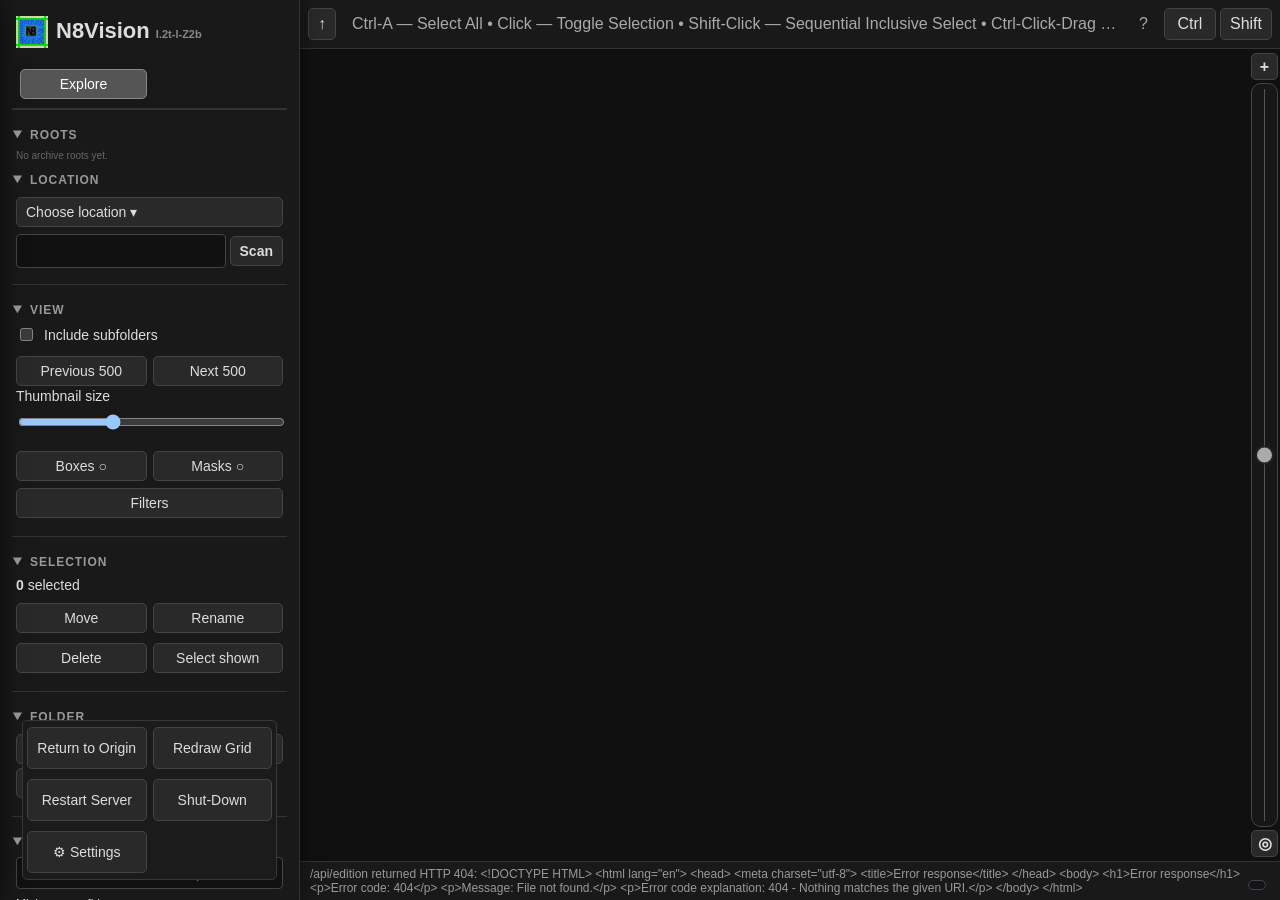
==== commit 0696fe59: "Publish nightly Z2b: live folders, safe selection and replacement invalidation" ====
--- a/static/index.html
+++ b/static/index.html
@@ -1,6 +1,6 @@
-<!doctype html><html lang="en"><head><meta charset="utf-8"><meta name="viewport" content="width=device-width,initial-scale=1"><title>N8Vision</title><link rel="icon" type="image/png" sizes="16x16" href="/static/N8_16x16.png"><link rel="icon" type="image/png" sizes="256x256" href="/static/N8_256.png"><link rel="apple-touch-icon" href="/static/N8_256.png"><link rel="stylesheet" href="/static/style.css?v=i2t-l-z1y"></head><body class="editionPending"><div id="app">
+<!doctype html><html lang="en"><head><meta charset="utf-8"><meta name="viewport" content="width=device-width,initial-scale=1"><title>N8Vision</title><link rel="icon" type="image/png" sizes="16x16" href="/static/N8_16x16.png"><link rel="icon" type="image/png" sizes="256x256" href="/static/N8_256.png"><link rel="apple-touch-icon" href="/static/N8_256.png"><link rel="stylesheet" href="/static/style.css?v=i2t-l-z2b"></head><body class="editionPending"><div id="app">
 
-<button id="railToggle" type="button" aria-controls="rail" aria-expanded="false" title="Open controls">☰</button><button id="clearSelectedBtn" type="button" disabled title="Clear image selection">Clear Selected</button><div id="railBackdrop" hidden></div><aside id="rail"><button id="railClose" type="button" title="Close controls">×</button><div class="brand"><img src="/static/N8_256.png" width="32" height="32" alt="" style="vertical-align:middle;margin-right:8px">N8Vision <span>I.2t-l-Z1y</span></div>
+<button id="railToggle" type="button" aria-controls="rail" aria-expanded="false" title="Open controls">☰</button><button id="clearSelectedBtn" type="button" disabled title="Clear image selection">Clear Selected</button><div id="railBackdrop" hidden></div><aside id="rail"><button id="railClose" type="button" title="Close controls">×</button><div class="brand"><img src="/static/N8_256.png" width="32" height="32" alt="" style="vertical-align:middle;margin-right:8px">N8Vision <span>I.2t-l-Z2b</span></div>
 
 <div class="modeSwitch"><button id="exploreModeBtn" class="active">Explore</button><button id="orderingModeBtn">Ordering</button></div>
 
@@ -40,5 +40,5 @@
 
 </div>
 
-</aside><div id="settingsDrawer" class="settingsDrawer" aria-hidden="true"><div class="settingsHead"><b>Settings</b><button id="settingsClose">×</button></div><section><h3>Appearance</h3><label class="check"><input id="imageGridEnabled" type="checkbox" checked> Enable Image Grid</label><div class="tiny gridHotkey">Hotkey Combo: Ctrl+Shift+H</div><label class="check" title="Dedicated ingest mode: Sanity may scale beyond the normal half-physical-core courtesy limit, up to all physical CPU cores when throughput improves."><input id="uncappedUnsanity" type="checkbox"> Uncapped UnSanity</label><div class="tiny">Allows Sanity to use more than half the physical CPU cores when measured archived p/s keeps improving.</div><label>Primary control plane<select id="controlPlane"><option value="desktop">Mouse / keyboard</option><option value="touch">Touch</option></select></label><label class="uiScaleLabel" title="Space between image cards, in tenths of one percent of the viewer width."><span>Grid spacing</span><output id="gridGapValue">0.1vw</output><input id="gridGapSetting" type="range" min="0" max="20" step="1" value="1"></label><label class="check" title="Hide image tags, scores, boxes and masks while browsing."><input id="hideAllBadges" type="checkbox"> Hide all image badges</label><label>Observation badges<select id="gridDetailSetting"><option value="hover">Hover</option><option value="diagnostic">Diagnostic</option></select></label><label>Sanity badges<select id="sanityBadgeSetting"><option value="compact">Compact</option><option value="verbose">Verbose</option></select></label><label class="uiScaleLabel" title="Scale the function panel controls and spacing without changing thumbnail size."><span>UI scale</span><output id="uiScaleValue">100%</output><input id="uiScale" type="range" min="70" max="140" step="5" value="100"></label></section><section><h3>Library</h3><label class="check"><input id="cleanupReviewedDetectors" type="checkbox"> Include reviewed and owned detector observations</label><button id="removedDetectorCleanupBtn">Clean observations from uninstalled detectors</button><div class="tiny">Preview and intentionally remove missing local-detector records. Reviewed observations and owned parts are preserved.</div><div class="tiny">Default root: <span id="defaultRootValue">Not set</span></div><div class="buttonGrid"><button id="setDefaultRootBtn">Set Current Root as Default</button><button id="clearDefaultRootBtn">Clear Default</button></div><label>Thumbnail cache<input id="thumbnailCachePath" type="text" spellcheck="false" placeholder="Automatic: drive root\.N8VisionCache"></label><div class="buttonGrid"><button id="saveThumbnailCacheBtn">Use This Cache</button><button id="autoThumbnailCacheBtn">Use Automatic</button></div><div class="tiny">Automatic cache follows each source volume in <code>.N8VisionCache</code>; custom cache overrides that. Grid thumbnails are disposable, max 300 px, and never scanned as library content.</div><label class="check"><input id="deleteOrphanThumbs" type="checkbox" checked> Delete orphaned thumbnail images during maintenance cycle</label><div class="tiny">Deleted/missing-source presentation assets enter cache purgatory first. Maintenance hard-deletes them; offline volumes are left alone.</div><label>Current volume storage class<select id="storageClass"><option value="auto">Auto</option><option value="fixed">Fixed</option><option value="removable">Removable</option><option value="network">Network / remote</option><option value="volatile">Volatile / scratch</option></select></label><div id="storageClassStatus" class="tiny">Open a library location to inspect its volume.</div><div class="buttonGrid"><button id="saveStorageClassBtn">Save Storage Class</button><button id="driveExportBtn">Export Drive Snapshot</button></div><label class="check"><input id="exportThumbs" type="checkbox" checked> Include compatible thumbnail / overlay cache</label><label class="check"><input id="exportProjects" type="checkbox"> Include project manifests</label><div id="driveExportStatus" class="tiny">Drive Export writes <code>.N8VisionExport</code> at the source volume root with a handshake and portable archive snapshot.</div></section><section><h3>Filesystem</h3><label class="check"><input id="collisionsAlwaysRename" type="checkbox" checked> Collisions: Always Rename</label><div class="tiny">Automatically preserve both files when names collide. Disabled: movement stops and reports conflicts; never silently overwrites.</div></section><section><h3>Prompt translation</h3><label title="Chosen once and reused. N8Vision only calls it when source prompt dialect and target model dialect strongly disagree.">Global translator model<select id="promptTranslatorModel"><option value="">Not selected</option></select></label><button id="savePromptTranslatorBtn">Save Translator</button></section><section><h3 title="Who dis? Ask Comfy to classify the entire checkpoint pool once. N8Vision saves Comfy’s model shape and prompt-dialect policy in one library file.">Checkpoint library</h3><div id="checkpointLibraryStatus" class="tiny">Not interrogated yet.</div><button id="refreshCheckpointLibraryBtn">Interrogate Checkpoints</button></section><section><h3>Network</h3><label class="check"><input id="enableLan" type="checkbox"> Enable LAN</label><label class="check"><input id="persistentCredentials" type="checkbox"> Enable Persistent Credentials</label><div id="networkRestart" class="tiny"></div><button id="saveNetworkBtn">Save Network Settings</button><div class="tiny">Generic HTTP/TCP listener: enable LAN and restart to listen on port 8189 on all interfaces. RustDesk TCP tunneling, SSH port forwarding, VPNs and other private transports can forward this listener; Cloudflare Public Portal is separately controlled below. <a href="/static/networking-help.html" target="_blank" rel="noopener">Networking help ↗</a></div></section><section><h3>Admin Credentials</h3><div class="tiny">Host authorization is required to manage network access and promote devices. On the N8Vision host, run <code>python run.py --admin-code</code> (via RustDesk terminal or SSH), then enter its one-use 10-minute code here. The resulting browser credential is persistent until revoked.</div><div id="adminCredentialStatus" class="tiny">Checking authorization…</div><label>Host authorization code<input id="adminHostCode" type="password" autocomplete="off" placeholder="One-time code from host console"></label><button id="adminPromoteThisBtn" type="button">Promote This Browser to Admin</button></section><section><h3>Connect Device</h3><div class="muted">Pair another device with this N8Vision session. Pairing QR codes are short-lived; the credential they issue remains valid for the N8Vision session. Persistent Credentials may survive restarts until revoked.</div><button id="connectDeviceBtn">Create Pairing QR</button><div id="pairingBox" class="pairingBox" hidden><div id="pairingQr"></div><div id="pairingUrl" class="tiny"></div></div><div id="pairedDeviceList" class="tiny">No persistent paired devices.</div><button id="revokeDevicesBtn" class="danger">Revoke Paired Devices</button></section><section><h3>Maintenance</h3><div id="orphanStatus" class="muted">Checking…</div><button id="purgeOrphansBtn" class="danger" title="Discard analysis whose referenced image file no longer exists. Images are never deleted.">Discard Archival Invalids</button><div class="tiny" title="Only analysis attached to missing image files is removed. Existing or moved files remain valid.">Removes analysis for referenced images that no longer exist.</div></section><section><h3>Public Portal</h3><label class="check"><input id="enablePublic" type="checkbox"> Enable Public Portal</label><label class="check"><input id="publicAutoStart" type="checkbox"> Start portal with N8Vision</label><label>cloudflared executable<input id="cloudflaredPath" type="text" spellcheck="false" placeholder="Automatic: cloudflared on PATH"></label><div class="buttonGrid"><button id="savePublicBtn" type="button">Save Public Settings</button><button id="startPublicBtn" type="button">Start Portal</button><button id="stopPublicBtn" type="button">Stop Portal</button></div><div id="publicStatus" class="muted">Public portal stopped.</div><label>Tunnel type<select id="publicTunnelMode"><option value="quick">Quick · temporary URL</option><option value="named">Named · permanent hostname</option></select></label><label>Named hostname<input id="publicNamedHostname" placeholder="vision.example.com" spellcheck="false"></label><label class="check"><input id="publicExternalManaged" type="checkbox"> Connector managed by Cloudflare / Windows service</label><label>Named tunnel token file (host-local path)<input id="publicTokenFile" placeholder="D:\N8Vision\secrets\cloudflare-token.txt" spellcheck="false"></label><div class="tiny">For named tunnels, create a remotely managed tunnel in Cloudflare, map its public hostname to http://127.0.0.1:8189, and save the tunnel token to a host-local file. The token is never returned by this interface; only its file path is stored. Save settings before starting.</div><button id="publicPairBtn" type="button">Create Public Pairing QR</button><div id="publicPairingBox" class="pairingBox" hidden><div id="publicPairingQr"></div><div id="publicPairingUrl" class="tiny"></div></div><div class="tiny">Uses Cloudflare Quick or Named Tunnel as transport. N8Vision pairing remains the application gate; the tunnel does not grant library access by itself.</div></section></div><div id="jobPrep" class="jobPrep" hidden><div class="jobPrepBackdrop"></div><div class="jobPrepPanel"><div class="jobPrepHead"><div><b>Prepare Job</b><div id="jobPrepTitle" class="tiny"></div></div><button id="jobPrepClose">×</button></div><div id="jobPrepNeeds" class="jobNeeds"></div><div class="jobPrepBody"><section class="jobRegions"><h3 title="Queued regions become separate masks/jobs. Click the image geometry or a mask card to inspect it. Excluding one here does not reject the observation.">Regions</h3><div class="jobRegionTools"><button id="jobQueueAll">Queue All</button><button id="jobClearAll">Clear All</button></div><div class="jobVisual"><div class="jobSourceStage"><img id="jobSourceImage" alt="Source image"><svg id="jobSourceOverlay" preserveAspectRatio="xMidYMid meet"></svg></div><div class="jobMaskInspect"><div class="tiny">Selected mask</div><canvas id="jobMaskPreview"></canvas><div id="jobMaskCaption" class="tiny">Select a region</div></div></div><div id="jobImageTabs" class="jobImageTabs"></div><div id="jobRegionList"></div></section><section class="jobPrompt"><h3>Generation metadata</h3><div id="jobMetaInfo" class="tiny"></div><label>Positive / Power Prompt<textarea id="jobPositive" rows="10" spellcheck="false"></textarea></label><label>Negative<textarea id="jobNegative" rows="6" spellcheck="false"></textarea></label><div id="jobLoras" class="jobLoras"></div></section></div><div class="jobPrepFoot"><span id="jobPrepCount" class="muted"></span><button id="jobExecute">Execute Job</button></div></div></div><div id="workshopWizard" class="jobPrep" hidden><div class="jobPrepBackdrop"></div><div class="jobPrepPanel workshopPanel"><div class="jobPrepHead"><div class="wizardIdentity"><div class="thunderclese" aria-hidden="true"><span class="hat">▲</span><span class="cat">🐈</span></div><div><b>Thunderclese the Flabulous</b><div id="workshopSub" class="tiny">Graph Workshop · image in, image out</div></div></div><button id="workshopClose">×</button></div><div class="workshopTarget"><b>Workshop Target</b><span id="workshopTargetName">No image pinned</span></div><div id="workshopBody" class="workshopBody"></div><div class="jobPrepFoot"><span id="workshopFoot" class="muted"></span><button id="workshopBack">Back</button><button id="workshopNext">Next</button></div></div></div><div id="refineWizard" class="jobPrep" hidden><div class="jobPrepBackdrop"></div><div class="jobPrepPanel refinePanel"><div class="jobPrepHead"><div><b id="refineWizardTitle">Refine SDXL</b><div id="refineWizardSub" class="tiny"></div></div><button id="refineWizardClose">×</button></div><div class="refineBody"><section id="refineGraphStage"><h3 title="Choose from tools already installed in Comfy. Vision will not install anything.">Tool Shelf</h3><label>Comfy environment<select id="refineEnvironment"></select></label><div id="refineRoles"></div></section><section id="refineRunStage"><h3>Run</h3><label>Foundation model<select id="refineModel"></select></label><label>Positive <span id="refinePositiveDialect" class="dialectBadge">—</span><textarea id="refinePositive" rows="5"></textarea></label><label>Negative <span id="refineNegativeDialect" class="dialectBadge">—</span><textarea id="refineNegative" rows="3"></textarea></label><div id="refineTranslationGate" class="translationGate" hidden><span id="refineTranslationNeed"></span><button id="refineTranslateBtn" type="button">Translate This Shit</button></div><div id="refinePromptAdapter" class="promptAdapter" hidden><div class="tiny"><b>Prompt to send</b> · translator bicycle lane <span id="refineTranslateStatus">Waiting</span></div><label>Positive<textarea id="refinePositiveSend" rows="4" readonly></textarea></label><label title="Batch runs use this setup once. Each sequential image substitutes its own recovered positive/negative CLIP text when available; metadata-less/raw images use these prompts.">Negative<textarea id="refineNegativeSend" rows="2" readonly></textarea></label></div><div class="refineValues"><label>Seed<input id="refineSeed" type="number"></label><label>Refinement Steps<input id="refineSteps" type="number" min="1" value="10" title="Additional sampler steps applied after the source image’s recovered step count."></label><label>CFG<input id="refineCfg" type="number" step=".1" value="8"></label><label>Source Steps<input id="refineSourceSteps" type="number" min="0" value="0" readonly title="Recovered generation history. Metadata-less images start at zero."></label></div><div class="refineValues"><label>Sampler<select id="refineSampler"></select></label><label>Scheduler<select id="refineScheduler"></select></label></div><h3>LoRA stack</h3><div id="refineLoras"></div><button id="refineAddLora" type="button">+ Add LoRA</button><label>Output<select id="refineDestination"><option value="beside">Beside source</option><option value="replace">Replace source</option><option value="comfy">Regular Comfy output</option></select></label></section></div><div class="jobPrepFoot"><span id="refineWizardFoot" class="muted"></span><button id="refineWizardNext">Save Graph</button></div></div></div><main><div id="filterDrawer" class="filterDrawer" aria-hidden="true"><div class="filterDrawerHead"><button id="filterBackBtn" type="button">‹ Menu</button><b>Filters</b><button id="filterCloseBtn" type="button" aria-label="Close filters">×</button></div><div class="sortThermostat" title="Sort the images that survive the refrigerator filters"><span class="thermoLabel">SORT</span><select id="sortKey"><option value="none">Filesystem</option><option value="quality">Quality</option><option value="filename">Filename</option><option value="uniqueness">Uniqueness</option><option value="similarity">Similarity</option></select><button id="sortDir" type="button" title="Reverse sort direction">↑</button></div><div class="filterPresetBar"><select id="filterPresetSelect"><option value="">Filter preset…</option></select><button id="loadFilterPresetBtn">Load</button><button id="saveFilterPresetBtn">Save Preset</button><button id="deleteFilterPresetBtn" class="danger">×</button></div><div class="filterTop"><input id="tagSearch" placeholder="Search discovered features…" autocomplete="off"><button id="clearFiltersBtn">Clear All</button></div><div id="tagResults" class="tagResults"></div><div id="magnetBoard" class="magnetBoard"><div class="boardHint">Search above, then add a discovered feature.</div></div></div><header><button id="upBtn" title="Parent directory">↑</button><button id="interactionTicker" class="interactionTicker" title="Click for the full interaction guide"><span id="interactionTickerText">Ctrl-A — Select All • Click — Toggle Selection • Shift-Click — Sequential Inclusive Select • Ctrl-Click-Drag — Lasso • Double-Click — Inspect • Esc — Clear Selection</span><span>?</span></button><div id="touchModifiers" class="touchModifiers" hidden><button id="softCtrl" type="button">Ctrl</button><button id="softShift" type="button">Shift</button></div></header><div id="interactionHelp" class="interactionHelp" hidden><b>Library interaction</b><button id="interactionHelpClose">×</button><p><b>Click / Tap</b> toggles an image in the current selection. <b>Shift-Click / Shift-Tap</b> adds the inclusive sequence from the selection anchor. <b>Ctrl-Click-Drag</b> draws a lasso and adds intersected visible thumbnails. <b>Ctrl-A</b> selects all currently shown images. <b>Esc</b> clears selection. <b>Double-Click / Double-Tap</b> opens inspection; with several selected, choose Single or Multi-Work.</p><p><b>Multi-Work</b>: Yeah, all the images I selected. I want to look at them all a bit closer for whatever reason.</p></div><div id="gridShell"><div id="grid"></div><aside id="archiveNav" title="Archive navigator"><button id="archiveAnchorAdd" type="button" title="Anchor last selected image">+</button><div id="archiveTrack"><div id="archiveMarks"></div><button id="archiveVector" type="button" title="Drag from center to scrub; click track to teleport"></button><div id="archivePreview" hidden><img alt=""><span></span></div></div><button id="archiveWhole" type="button" title="Show whole filtered range">◎</button></aside></div><footer><span id="status">Ready</span><span id="counts"></span></footer></main></div><dialog id="moveDialog" class="moveDialog"><form method="dialog"><div class="moveHead"><b>Move selected files</b><button value="cancel">×</button></div><div class="movePath"><button id="moveUp" type="button">↑</button><input id="movePath" type="text" spellcheck="false"><button id="moveGo" type="button">Go</button></div><div id="moveFolders" class="moveFolders"></div><div class="moveFoot"><span id="moveCount" class="muted"></span><button value="cancel">Cancel</button><button id="moveConfirm" type="button">Move Here</button></div></form></dialog><script src="/static/mobile-window.js?v=i2t-l-z1y"></script><script src="/static/inspection-camera.js?v=i2t-l-z1y"></script><script src="/static/subject-label-picker.js?v=i2t-l-z1y"></script><script src="/static/subject-guided.js?v=i2t-l-z1y"></script><script src="/static/recognition-sync.js?v=i2t-l-z1y"></script><script src="/static/grid-startup.js?v=i2t-l-z1y"></script><script src="/static/subject-training-details.js?v=i2t-l-z1y"></script><script src="/static/menu-sections.js?v=i2t-l-z1y"></script><script src="/static/inclusive-selection.js?v=i2t-l-z1y"></script><script src="/static/move-workflow.js?v=i2t-l-z1y"></script><script src="/static/app.js?v=i2t-l-z1y"></script><script src="/static/panel-back.js?v=i2t-l-z1y"></script></body></html>
+</aside><div id="settingsDrawer" class="settingsDrawer" aria-hidden="true"><div class="settingsHead"><b>Settings</b><button id="settingsClose">×</button></div><section><h3>Appearance</h3><label class="check"><input id="imageGridEnabled" type="checkbox" checked> Enable Image Grid</label><div class="tiny gridHotkey">Hotkey Combo: Ctrl+Shift+H</div><label class="check" title="Dedicated ingest mode: Sanity may scale beyond the normal half-physical-core courtesy limit, up to all physical CPU cores when throughput improves."><input id="uncappedUnsanity" type="checkbox"> Uncapped UnSanity</label><div class="tiny">Allows Sanity to use more than half the physical CPU cores when measured archived p/s keeps improving.</div><label>Primary control plane<select id="controlPlane"><option value="desktop">Mouse / keyboard</option><option value="touch">Touch</option></select></label><label class="uiScaleLabel" title="Space between image cards, in tenths of one percent of the viewer width."><span>Grid spacing</span><output id="gridGapValue">0.1vw</output><input id="gridGapSetting" type="range" min="0" max="20" step="1" value="1"></label><label class="check" title="Hide image tags, scores, boxes and masks while browsing."><input id="hideAllBadges" type="checkbox"> Hide all image badges</label><label>Observation badges<select id="gridDetailSetting"><option value="hover">Hover</option><option value="diagnostic">Diagnostic</option></select></label><label>Sanity badges<select id="sanityBadgeSetting"><option value="compact">Compact</option><option value="verbose">Verbose</option></select></label><label class="uiScaleLabel" title="Scale the function panel controls and spacing without changing thumbnail size."><span>UI scale</span><output id="uiScaleValue">100%</output><input id="uiScale" type="range" min="70" max="140" step="5" value="100"></label></section><section><h3>Library</h3><label class="check"><input id="cleanupReviewedDetectors" type="checkbox"> Include reviewed and owned detector observations</label><button id="removedDetectorCleanupBtn">Clean observations from uninstalled detectors</button><div class="tiny">Preview and intentionally remove missing local-detector records. Reviewed observations and owned parts are preserved.</div><div class="tiny">Default root: <span id="defaultRootValue">Not set</span></div><div class="buttonGrid"><button id="setDefaultRootBtn">Set Current Root as Default</button><button id="clearDefaultRootBtn">Clear Default</button></div><label>Thumbnail cache<input id="thumbnailCachePath" type="text" spellcheck="false" placeholder="Automatic: drive root\.N8VisionCache"></label><div class="buttonGrid"><button id="saveThumbnailCacheBtn">Use This Cache</button><button id="autoThumbnailCacheBtn">Use Automatic</button></div><div class="tiny">Automatic cache follows each source volume in <code>.N8VisionCache</code>; custom cache overrides that. Grid thumbnails are disposable, max 300 px, and never scanned as library content.</div><label class="check"><input id="deleteOrphanThumbs" type="checkbox" checked> Delete orphaned thumbnail images during maintenance cycle</label><div class="tiny">Deleted/missing-source presentation assets enter cache purgatory first. Maintenance hard-deletes them; offline volumes are left alone.</div><label>Current volume storage class<select id="storageClass"><option value="auto">Auto</option><option value="fixed">Fixed</option><option value="removable">Removable</option><option value="network">Network / remote</option><option value="volatile">Volatile / scratch</option></select></label><div id="storageClassStatus" class="tiny">Open a library location to inspect its volume.</div><div class="buttonGrid"><button id="saveStorageClassBtn">Save Storage Class</button><button id="driveExportBtn">Export Drive Snapshot</button></div><label class="check"><input id="exportThumbs" type="checkbox" checked> Include compatible thumbnail / overlay cache</label><label class="check"><input id="exportProjects" type="checkbox"> Include project manifests</label><div id="driveExportStatus" class="tiny">Drive Export writes <code>.N8VisionExport</code> at the source volume root with a handshake and portable archive snapshot.</div></section><section><h3>Filesystem</h3><label class="check"><input id="collisionsAlwaysRename" type="checkbox" checked> Collisions: Always Rename</label><div class="tiny">Automatically preserve both files when names collide. Disabled: movement stops and reports conflicts; never silently overwrites.</div></section><section><h3>Prompt translation</h3><label title="Chosen once and reused. N8Vision only calls it when source prompt dialect and target model dialect strongly disagree.">Global translator model<select id="promptTranslatorModel"><option value="">Not selected</option></select></label><button id="savePromptTranslatorBtn">Save Translator</button></section><section><h3 title="Who dis? Ask Comfy to classify the entire checkpoint pool once. N8Vision saves Comfy’s model shape and prompt-dialect policy in one library file.">Checkpoint library</h3><div id="checkpointLibraryStatus" class="tiny">Not interrogated yet.</div><button id="refreshCheckpointLibraryBtn">Interrogate Checkpoints</button></section><section><h3>Network</h3><label class="check"><input id="enableLan" type="checkbox"> Enable LAN</label><label class="check"><input id="persistentCredentials" type="checkbox"> Enable Persistent Credentials</label><div id="networkRestart" class="tiny"></div><button id="saveNetworkBtn">Save Network Settings</button><div class="tiny">Generic HTTP/TCP listener: enable LAN and restart to listen on port 8189 on all interfaces. RustDesk TCP tunneling, SSH port forwarding, VPNs and other private transports can forward this listener; Cloudflare Public Portal is separately controlled below. <a href="/static/networking-help.html" target="_blank" rel="noopener">Networking help ↗</a></div></section><section><h3>Admin Credentials</h3><div class="tiny">Host authorization is required to manage network access and promote devices. On the N8Vision host, run <code>python run.py --admin-code</code> (via RustDesk terminal or SSH), then enter its one-use 10-minute code here. The resulting browser credential is persistent until revoked.</div><div id="adminCredentialStatus" class="tiny">Checking authorization…</div><label>Host authorization code<input id="adminHostCode" type="password" autocomplete="off" placeholder="One-time code from host console"></label><button id="adminPromoteThisBtn" type="button">Promote This Browser to Admin</button></section><section><h3>Connect Device</h3><div class="muted">Pair another device with this N8Vision session. Pairing QR codes are short-lived; the credential they issue remains valid for the N8Vision session. Persistent Credentials may survive restarts until revoked.</div><button id="connectDeviceBtn">Create Pairing QR</button><div id="pairingBox" class="pairingBox" hidden><div id="pairingQr"></div><div id="pairingUrl" class="tiny"></div></div><div id="pairedDeviceList" class="tiny">No persistent paired devices.</div><button id="revokeDevicesBtn" class="danger">Revoke Paired Devices</button></section><section><h3>Maintenance</h3><div id="orphanStatus" class="muted">Checking…</div><button id="purgeOrphansBtn" class="danger" title="Discard analysis whose referenced image file no longer exists. Images are never deleted.">Discard Archival Invalids</button><div class="tiny" title="Only analysis attached to missing image files is removed. Existing or moved files remain valid.">Removes analysis for referenced images that no longer exist.</div></section><section><h3>Public Portal</h3><label class="check"><input id="enablePublic" type="checkbox"> Enable Public Portal</label><label class="check"><input id="publicAutoStart" type="checkbox"> Start portal with N8Vision</label><label>cloudflared executable<input id="cloudflaredPath" type="text" spellcheck="false" placeholder="Automatic: cloudflared on PATH"></label><div class="buttonGrid"><button id="savePublicBtn" type="button">Save Public Settings</button><button id="startPublicBtn" type="button">Start Portal</button><button id="stopPublicBtn" type="button">Stop Portal</button></div><div id="publicStatus" class="muted">Public portal stopped.</div><label>Tunnel type<select id="publicTunnelMode"><option value="quick">Quick · temporary URL</option><option value="named">Named · permanent hostname</option></select></label><label>Named hostname<input id="publicNamedHostname" placeholder="vision.example.com" spellcheck="false"></label><label class="check"><input id="publicExternalManaged" type="checkbox"> Connector managed by Cloudflare / Windows service</label><label>Named tunnel token file (host-local path)<input id="publicTokenFile" placeholder="D:\N8Vision\secrets\cloudflare-token.txt" spellcheck="false"></label><div class="tiny">For named tunnels, create a remotely managed tunnel in Cloudflare, map its public hostname to http://127.0.0.1:8189, and save the tunnel token to a host-local file. The token is never returned by this interface; only its file path is stored. Save settings before starting.</div><button id="publicPairBtn" type="button">Create Public Pairing QR</button><div id="publicPairingBox" class="pairingBox" hidden><div id="publicPairingQr"></div><div id="publicPairingUrl" class="tiny"></div></div><div class="tiny">Uses Cloudflare Quick or Named Tunnel as transport. N8Vision pairing remains the application gate; the tunnel does not grant library access by itself.</div></section></div><div id="jobPrep" class="jobPrep" hidden><div class="jobPrepBackdrop"></div><div class="jobPrepPanel"><div class="jobPrepHead"><div><b>Prepare Job</b><div id="jobPrepTitle" class="tiny"></div></div><button id="jobPrepClose">×</button></div><div id="jobPrepNeeds" class="jobNeeds"></div><div class="jobPrepBody"><section class="jobRegions"><h3 title="Queued regions become separate masks/jobs. Click the image geometry or a mask card to inspect it. Excluding one here does not reject the observation.">Regions</h3><div class="jobRegionTools"><button id="jobQueueAll">Queue All</button><button id="jobClearAll">Clear All</button></div><div class="jobVisual"><div class="jobSourceStage"><img id="jobSourceImage" alt="Source image"><svg id="jobSourceOverlay" preserveAspectRatio="xMidYMid meet"></svg></div><div class="jobMaskInspect"><div class="tiny">Selected mask</div><canvas id="jobMaskPreview"></canvas><div id="jobMaskCaption" class="tiny">Select a region</div></div></div><div id="jobImageTabs" class="jobImageTabs"></div><div id="jobRegionList"></div></section><section class="jobPrompt"><h3>Generation metadata</h3><div id="jobMetaInfo" class="tiny"></div><label>Positive / Power Prompt<textarea id="jobPositive" rows="10" spellcheck="false"></textarea></label><label>Negative<textarea id="jobNegative" rows="6" spellcheck="false"></textarea></label><div id="jobLoras" class="jobLoras"></div></section></div><div class="jobPrepFoot"><span id="jobPrepCount" class="muted"></span><button id="jobExecute">Execute Job</button></div></div></div><div id="workshopWizard" class="jobPrep" hidden><div class="jobPrepBackdrop"></div><div class="jobPrepPanel workshopPanel"><div class="jobPrepHead"><div class="wizardIdentity"><div class="thunderclese" aria-hidden="true"><span class="hat">▲</span><span class="cat">🐈</span></div><div><b>Thunderclese the Flabulous</b><div id="workshopSub" class="tiny">Graph Workshop · image in, image out</div></div></div><button id="workshopClose">×</button></div><div class="workshopTarget"><b>Workshop Target</b><span id="workshopTargetName">No image pinned</span></div><div id="workshopBody" class="workshopBody"></div><div class="jobPrepFoot"><span id="workshopFoot" class="muted"></span><button id="workshopBack">Back</button><button id="workshopNext">Next</button></div></div></div><div id="refineWizard" class="jobPrep" hidden><div class="jobPrepBackdrop"></div><div class="jobPrepPanel refinePanel"><div class="jobPrepHead"><div><b id="refineWizardTitle">Refine SDXL</b><div id="refineWizardSub" class="tiny"></div></div><button id="refineWizardClose">×</button></div><div class="refineBody"><section id="refineGraphStage"><h3 title="Choose from tools already installed in Comfy. Vision will not install anything.">Tool Shelf</h3><label>Comfy environment<select id="refineEnvironment"></select></label><div id="refineRoles"></div></section><section id="refineRunStage"><h3>Run</h3><label>Foundation model<select id="refineModel"></select></label><label>Positive <span id="refinePositiveDialect" class="dialectBadge">—</span><textarea id="refinePositive" rows="5"></textarea></label><label>Negative <span id="refineNegativeDialect" class="dialectBadge">—</span><textarea id="refineNegative" rows="3"></textarea></label><div id="refineTranslationGate" class="translationGate" hidden><span id="refineTranslationNeed"></span><button id="refineTranslateBtn" type="button">Translate This Shit</button></div><div id="refinePromptAdapter" class="promptAdapter" hidden><div class="tiny"><b>Prompt to send</b> · translator bicycle lane <span id="refineTranslateStatus">Waiting</span></div><label>Positive<textarea id="refinePositiveSend" rows="4" readonly></textarea></label><label title="Batch runs use this setup once. Each sequential image substitutes its own recovered positive/negative CLIP text when available; metadata-less/raw images use these prompts.">Negative<textarea id="refineNegativeSend" rows="2" readonly></textarea></label></div><div class="refineValues"><label>Seed<input id="refineSeed" type="number"></label><label>Refinement Steps<input id="refineSteps" type="number" min="1" value="10" title="Additional sampler steps applied after the source image’s recovered step count."></label><label>CFG<input id="refineCfg" type="number" step=".1" value="8"></label><label>Source Steps<input id="refineSourceSteps" type="number" min="0" value="0" readonly title="Recovered generation history. Metadata-less images start at zero."></label></div><div class="refineValues"><label>Sampler<select id="refineSampler"></select></label><label>Scheduler<select id="refineScheduler"></select></label></div><h3>LoRA stack</h3><div id="refineLoras"></div><button id="refineAddLora" type="button">+ Add LoRA</button><label>Output<select id="refineDestination"><option value="beside">Beside source</option><option value="replace">Replace source</option><option value="comfy">Regular Comfy output</option></select></label></section></div><div class="jobPrepFoot"><span id="refineWizardFoot" class="muted"></span><button id="refineWizardNext">Save Graph</button></div></div></div><main><div id="filterDrawer" class="filterDrawer" aria-hidden="true"><div class="filterDrawerHead"><button id="filterBackBtn" type="button">‹ Menu</button><b>Filters</b><button id="filterCloseBtn" type="button" aria-label="Close filters">×</button></div><div class="sortThermostat" title="Sort the images that survive the refrigerator filters"><span class="thermoLabel">SORT</span><select id="sortKey"><option value="none">Filesystem</option><option value="quality">Quality</option><option value="filename">Filename</option><option value="uniqueness">Uniqueness</option><option value="similarity">Similarity</option></select><button id="sortDir" type="button" title="Reverse sort direction">↑</button></div><div class="filterPresetBar"><select id="filterPresetSelect"><option value="">Filter preset…</option></select><button id="loadFilterPresetBtn">Load</button><button id="saveFilterPresetBtn">Save Preset</button><button id="deleteFilterPresetBtn" class="danger">×</button></div><div class="filterTop"><input id="tagSearch" placeholder="Search discovered features…" autocomplete="off"><button id="clearFiltersBtn">Clear All</button></div><div id="tagResults" class="tagResults"></div><div id="magnetBoard" class="magnetBoard"><div class="boardHint">Search above, then add a discovered feature.</div></div></div><header><button id="upBtn" title="Parent directory">↑</button><button id="interactionTicker" class="interactionTicker" title="Click for the full interaction guide"><span id="interactionTickerText">Ctrl-A — Select All • Click — Toggle Selection • Shift-Click — Sequential Inclusive Select • Ctrl-Click-Drag — Lasso • Double-Click — Inspect • Esc — Clear Selection</span><span>?</span></button><div id="touchModifiers" class="touchModifiers" hidden><button id="softCtrl" type="button">Ctrl</button><button id="softShift" type="button">Shift</button></div></header><div id="interactionHelp" class="interactionHelp" hidden><b>Library interaction</b><button id="interactionHelpClose">×</button><p><b>Click / Tap</b> toggles an image in the current selection. <b>Shift-Click / Shift-Tap</b> adds the inclusive sequence from the selection anchor. <b>Ctrl-Click-Drag</b> draws a lasso and adds intersected visible thumbnails. <b>Ctrl-A</b> selects all currently shown images. <b>Esc</b> clears selection. <b>Double-Click / Double-Tap</b> opens inspection; with several selected, choose Single or Multi-Work.</p><p><b>Multi-Work</b>: Yeah, all the images I selected. I want to look at them all a bit closer for whatever reason.</p></div><div id="gridShell"><div id="grid"></div><aside id="archiveNav" title="Archive navigator"><button id="archiveAnchorAdd" type="button" title="Anchor last selected image">+</button><div id="archiveTrack"><div id="archiveMarks"></div><button id="archiveVector" type="button" title="Drag from center to scrub; click track to teleport"></button><div id="archivePreview" hidden><img alt=""><span></span></div></div><button id="archiveWhole" type="button" title="Show whole filtered range">◎</button></aside></div><footer><span id="status">Ready</span><span id="counts"></span></footer></main></div><dialog id="moveDialog" class="moveDialog"><form method="dialog"><div class="moveHead"><b>Move selected files</b><button value="cancel">×</button></div><div class="movePath"><button id="moveUp" type="button">↑</button><input id="movePath" type="text" spellcheck="false"><button id="moveGo" type="button">Go</button></div><div id="moveFolders" class="moveFolders"></div><div class="moveFoot"><span id="moveCount" class="muted"></span><button value="cancel">Cancel</button><button id="moveConfirm" type="button">Move Here</button></div></form></dialog><script src="/static/mobile-window.js?v=i2t-l-z2b"></script><script src="/static/inspection-camera.js?v=i2t-l-z2b"></script><script src="/static/subject-label-picker.js?v=i2t-l-z2b"></script><script src="/static/subject-guided.js?v=i2t-l-z2b"></script><script src="/static/recognition-sync.js?v=i2t-l-z2b"></script><script src="/static/grid-startup.js?v=i2t-l-z2b"></script><script src="/static/subject-training-details.js?v=i2t-l-z2b"></script><script src="/static/menu-sections.js?v=i2t-l-z2b"></script><script src="/static/inclusive-selection.js?v=i2t-l-z2b"></script><script src="/static/move-workflow.js?v=i2t-l-z2b"></script><script src="/static/app.js?v=i2t-l-z2b"></script><script src="/static/panel-back.js?v=i2t-l-z2b"></script></body></html>
 
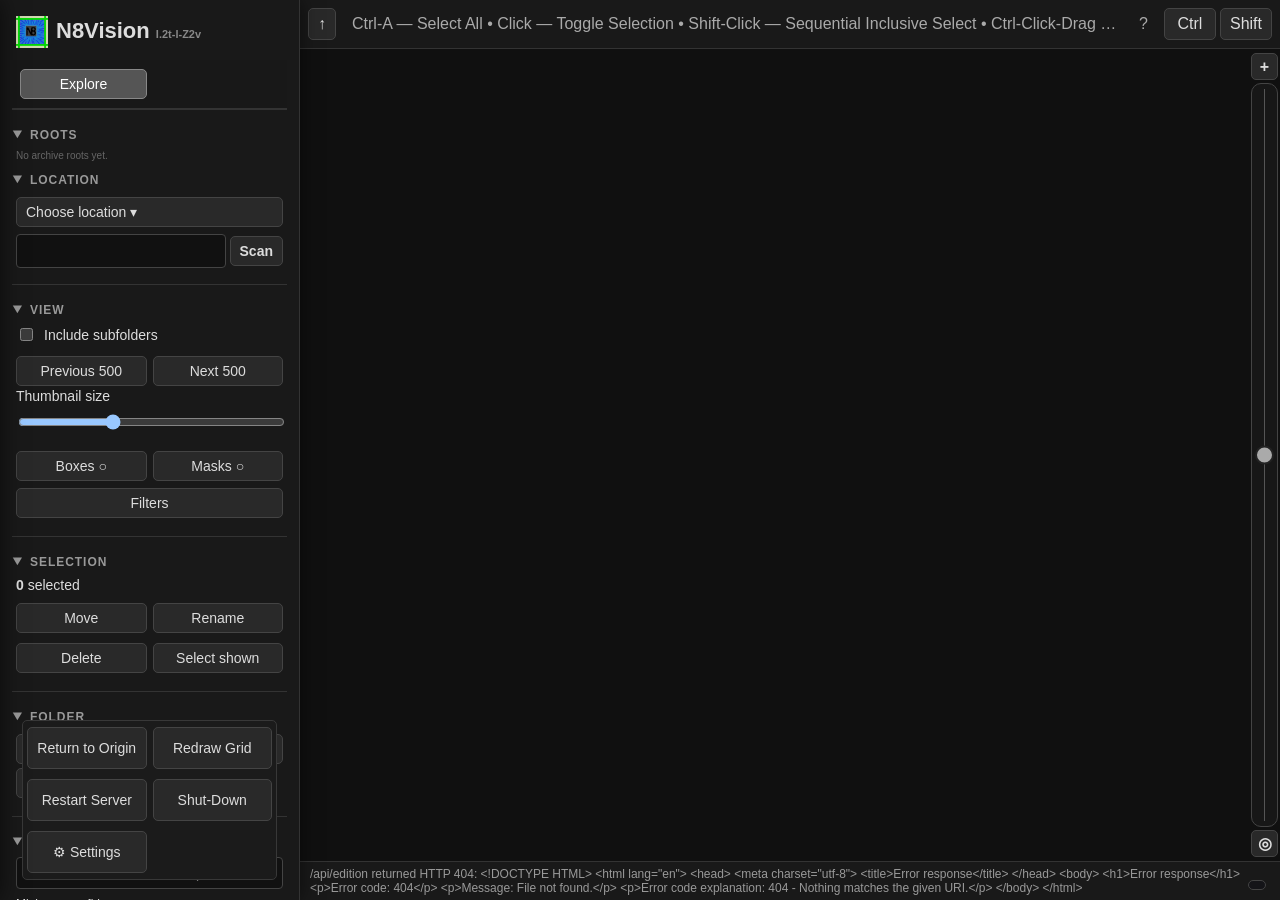
==== commit 5a5af9fc: "Release alpha Z2v with upscale workflow and recovery improvements" ====
--- a/static/index.html
+++ b/static/index.html
@@ -1,6 +1,6 @@
-<!doctype html><html lang="en"><head><meta charset="utf-8"><meta name="viewport" content="width=device-width,initial-scale=1"><title>N8Vision</title><link rel="icon" type="image/png" sizes="16x16" href="/static/N8_16x16.png"><link rel="icon" type="image/png" sizes="256x256" href="/static/N8_256.png"><link rel="apple-touch-icon" href="/static/N8_256.png"><link rel="stylesheet" href="/static/style.css?v=i2t-l-z2b"></head><body class="editionPending"><div id="app">
+<!doctype html><html lang="en"><head><meta charset="utf-8"><meta name="viewport" content="width=device-width,initial-scale=1"><title>N8Vision</title><link rel="icon" type="image/png" sizes="16x16" href="/static/N8_16x16.png"><link rel="icon" type="image/png" sizes="256x256" href="/static/N8_256.png"><link rel="apple-touch-icon" href="/static/N8_256.png"><link rel="stylesheet" href="/static/style.css?v=i2t-l-z2v"></head><body class="editionPending"><div id="app">
 
-<button id="railToggle" type="button" aria-controls="rail" aria-expanded="false" title="Open controls">☰</button><button id="clearSelectedBtn" type="button" disabled title="Clear image selection">Clear Selected</button><div id="railBackdrop" hidden></div><aside id="rail"><button id="railClose" type="button" title="Close controls">×</button><div class="brand"><img src="/static/N8_256.png" width="32" height="32" alt="" style="vertical-align:middle;margin-right:8px">N8Vision <span>I.2t-l-Z2b</span></div>
+<button id="railToggle" type="button" aria-controls="rail" aria-expanded="false" title="Open controls">☰</button><button id="clearSelectedBtn" type="button" disabled title="Clear image selection">Clear Selected</button><div id="railBackdrop" hidden></div><aside id="rail"><button id="railClose" type="button" title="Close controls">×</button><div class="brand"><img src="/static/N8_256.png" width="32" height="32" alt="" style="vertical-align:middle;margin-right:8px">N8Vision <span>I.2t-l-Z2v</span></div>
 
 <div class="modeSwitch"><button id="exploreModeBtn" class="active">Explore</button><button id="orderingModeBtn">Ordering</button></div>
 
@@ -26,7 +26,7 @@
 
 <section><h3 title="Roam the library, collect candidates into the open project, then refocus on its working folder for review.">Ordering</h3><div class="buttonGrid"><button id="orderUseShown">Stage shown</button><button id="orderUseSelected">Stage selected</button></div><div id="orderPopulation" class="tiny">No population staged.</div><div class="subhead">Open project basket</div><div class="buttonGrid"><button id="addShownProjectBtn">Add visible</button><button id="addSelectedProjectBtn">Add selected</button></div><button id="reviewTrainingBtn">Review project folder</button></section>
 
-<section><h3 title="Graph construction is remembered. Each run may still change model, prompts, values, destination, and grow or shrink the LoRA chain.">Refinement</h3><button id="regenerateBtn">Refine SDXL</button><button id="createRefinerGraphBtn" title="Graph Workshop: build reusable image-to-image functions.">Build Graph</button><div id="workshopFunctions" class="workshopFunctions"></div><div id="refinerStatus" class="tiny">No refinement recipe configured.</div></section>
+<section><h3 title="Graph construction is remembered. Each run may still change model, prompts, values, destination, and grow or shrink the LoRA chain.">Refinement</h3><button id="regenerateBtn">Refine SDXL</button><button id="ultimateUpscaleBtn">Ultimate SD Upscale</button><button id="createRefinerGraphBtn" title="Graph Workshop: build reusable image-to-image functions.">Build Graph</button><div id="workshopFunctions" class="workshopFunctions"></div><div id="refinerStatus" class="tiny">No refinement recipe configured.</div></section>
 
 <section><h3>Training project</h3><input id="trainingName" placeholder="Project name"><input id="trainingRoot" placeholder="Training root folder"><label>Model language<select id="modelProfile"></select></label><label>Target trainer<select id="trainerTarget"></select></label><button id="createTrainingBtn">Create training project</button><input id="trainingProjectPath" placeholder="Existing project folder"><button id="openTrainingBtn">Open project</button><div id="trainingProjectInfo" class="muted">No project open.</div></section>
 
@@ -40,5 +40,5 @@
 
 </div>
 
-</aside><div id="settingsDrawer" class="settingsDrawer" aria-hidden="true"><div class="settingsHead"><b>Settings</b><button id="settingsClose">×</button></div><section><h3>Appearance</h3><label class="check"><input id="imageGridEnabled" type="checkbox" checked> Enable Image Grid</label><div class="tiny gridHotkey">Hotkey Combo: Ctrl+Shift+H</div><label class="check" title="Dedicated ingest mode: Sanity may scale beyond the normal half-physical-core courtesy limit, up to all physical CPU cores when throughput improves."><input id="uncappedUnsanity" type="checkbox"> Uncapped UnSanity</label><div class="tiny">Allows Sanity to use more than half the physical CPU cores when measured archived p/s keeps improving.</div><label>Primary control plane<select id="controlPlane"><option value="desktop">Mouse / keyboard</option><option value="touch">Touch</option></select></label><label class="uiScaleLabel" title="Space between image cards, in tenths of one percent of the viewer width."><span>Grid spacing</span><output id="gridGapValue">0.1vw</output><input id="gridGapSetting" type="range" min="0" max="20" step="1" value="1"></label><label class="check" title="Hide image tags, scores, boxes and masks while browsing."><input id="hideAllBadges" type="checkbox"> Hide all image badges</label><label>Observation badges<select id="gridDetailSetting"><option value="hover">Hover</option><option value="diagnostic">Diagnostic</option></select></label><label>Sanity badges<select id="sanityBadgeSetting"><option value="compact">Compact</option><option value="verbose">Verbose</option></select></label><label class="uiScaleLabel" title="Scale the function panel controls and spacing without changing thumbnail size."><span>UI scale</span><output id="uiScaleValue">100%</output><input id="uiScale" type="range" min="70" max="140" step="5" value="100"></label></section><section><h3>Library</h3><label class="check"><input id="cleanupReviewedDetectors" type="checkbox"> Include reviewed and owned detector observations</label><button id="removedDetectorCleanupBtn">Clean observations from uninstalled detectors</button><div class="tiny">Preview and intentionally remove missing local-detector records. Reviewed observations and owned parts are preserved.</div><div class="tiny">Default root: <span id="defaultRootValue">Not set</span></div><div class="buttonGrid"><button id="setDefaultRootBtn">Set Current Root as Default</button><button id="clearDefaultRootBtn">Clear Default</button></div><label>Thumbnail cache<input id="thumbnailCachePath" type="text" spellcheck="false" placeholder="Automatic: drive root\.N8VisionCache"></label><div class="buttonGrid"><button id="saveThumbnailCacheBtn">Use This Cache</button><button id="autoThumbnailCacheBtn">Use Automatic</button></div><div class="tiny">Automatic cache follows each source volume in <code>.N8VisionCache</code>; custom cache overrides that. Grid thumbnails are disposable, max 300 px, and never scanned as library content.</div><label class="check"><input id="deleteOrphanThumbs" type="checkbox" checked> Delete orphaned thumbnail images during maintenance cycle</label><div class="tiny">Deleted/missing-source presentation assets enter cache purgatory first. Maintenance hard-deletes them; offline volumes are left alone.</div><label>Current volume storage class<select id="storageClass"><option value="auto">Auto</option><option value="fixed">Fixed</option><option value="removable">Removable</option><option value="network">Network / remote</option><option value="volatile">Volatile / scratch</option></select></label><div id="storageClassStatus" class="tiny">Open a library location to inspect its volume.</div><div class="buttonGrid"><button id="saveStorageClassBtn">Save Storage Class</button><button id="driveExportBtn">Export Drive Snapshot</button></div><label class="check"><input id="exportThumbs" type="checkbox" checked> Include compatible thumbnail / overlay cache</label><label class="check"><input id="exportProjects" type="checkbox"> Include project manifests</label><div id="driveExportStatus" class="tiny">Drive Export writes <code>.N8VisionExport</code> at the source volume root with a handshake and portable archive snapshot.</div></section><section><h3>Filesystem</h3><label class="check"><input id="collisionsAlwaysRename" type="checkbox" checked> Collisions: Always Rename</label><div class="tiny">Automatically preserve both files when names collide. Disabled: movement stops and reports conflicts; never silently overwrites.</div></section><section><h3>Prompt translation</h3><label title="Chosen once and reused. N8Vision only calls it when source prompt dialect and target model dialect strongly disagree.">Global translator model<select id="promptTranslatorModel"><option value="">Not selected</option></select></label><button id="savePromptTranslatorBtn">Save Translator</button></section><section><h3 title="Who dis? Ask Comfy to classify the entire checkpoint pool once. N8Vision saves Comfy’s model shape and prompt-dialect policy in one library file.">Checkpoint library</h3><div id="checkpointLibraryStatus" class="tiny">Not interrogated yet.</div><button id="refreshCheckpointLibraryBtn">Interrogate Checkpoints</button></section><section><h3>Network</h3><label class="check"><input id="enableLan" type="checkbox"> Enable LAN</label><label class="check"><input id="persistentCredentials" type="checkbox"> Enable Persistent Credentials</label><div id="networkRestart" class="tiny"></div><button id="saveNetworkBtn">Save Network Settings</button><div class="tiny">Generic HTTP/TCP listener: enable LAN and restart to listen on port 8189 on all interfaces. RustDesk TCP tunneling, SSH port forwarding, VPNs and other private transports can forward this listener; Cloudflare Public Portal is separately controlled below. <a href="/static/networking-help.html" target="_blank" rel="noopener">Networking help ↗</a></div></section><section><h3>Admin Credentials</h3><div class="tiny">Host authorization is required to manage network access and promote devices. On the N8Vision host, run <code>python run.py --admin-code</code> (via RustDesk terminal or SSH), then enter its one-use 10-minute code here. The resulting browser credential is persistent until revoked.</div><div id="adminCredentialStatus" class="tiny">Checking authorization…</div><label>Host authorization code<input id="adminHostCode" type="password" autocomplete="off" placeholder="One-time code from host console"></label><button id="adminPromoteThisBtn" type="button">Promote This Browser to Admin</button></section><section><h3>Connect Device</h3><div class="muted">Pair another device with this N8Vision session. Pairing QR codes are short-lived; the credential they issue remains valid for the N8Vision session. Persistent Credentials may survive restarts until revoked.</div><button id="connectDeviceBtn">Create Pairing QR</button><div id="pairingBox" class="pairingBox" hidden><div id="pairingQr"></div><div id="pairingUrl" class="tiny"></div></div><div id="pairedDeviceList" class="tiny">No persistent paired devices.</div><button id="revokeDevicesBtn" class="danger">Revoke Paired Devices</button></section><section><h3>Maintenance</h3><div id="orphanStatus" class="muted">Checking…</div><button id="purgeOrphansBtn" class="danger" title="Discard analysis whose referenced image file no longer exists. Images are never deleted.">Discard Archival Invalids</button><div class="tiny" title="Only analysis attached to missing image files is removed. Existing or moved files remain valid.">Removes analysis for referenced images that no longer exist.</div></section><section><h3>Public Portal</h3><label class="check"><input id="enablePublic" type="checkbox"> Enable Public Portal</label><label class="check"><input id="publicAutoStart" type="checkbox"> Start portal with N8Vision</label><label>cloudflared executable<input id="cloudflaredPath" type="text" spellcheck="false" placeholder="Automatic: cloudflared on PATH"></label><div class="buttonGrid"><button id="savePublicBtn" type="button">Save Public Settings</button><button id="startPublicBtn" type="button">Start Portal</button><button id="stopPublicBtn" type="button">Stop Portal</button></div><div id="publicStatus" class="muted">Public portal stopped.</div><label>Tunnel type<select id="publicTunnelMode"><option value="quick">Quick · temporary URL</option><option value="named">Named · permanent hostname</option></select></label><label>Named hostname<input id="publicNamedHostname" placeholder="vision.example.com" spellcheck="false"></label><label class="check"><input id="publicExternalManaged" type="checkbox"> Connector managed by Cloudflare / Windows service</label><label>Named tunnel token file (host-local path)<input id="publicTokenFile" placeholder="D:\N8Vision\secrets\cloudflare-token.txt" spellcheck="false"></label><div class="tiny">For named tunnels, create a remotely managed tunnel in Cloudflare, map its public hostname to http://127.0.0.1:8189, and save the tunnel token to a host-local file. The token is never returned by this interface; only its file path is stored. Save settings before starting.</div><button id="publicPairBtn" type="button">Create Public Pairing QR</button><div id="publicPairingBox" class="pairingBox" hidden><div id="publicPairingQr"></div><div id="publicPairingUrl" class="tiny"></div></div><div class="tiny">Uses Cloudflare Quick or Named Tunnel as transport. N8Vision pairing remains the application gate; the tunnel does not grant library access by itself.</div></section></div><div id="jobPrep" class="jobPrep" hidden><div class="jobPrepBackdrop"></div><div class="jobPrepPanel"><div class="jobPrepHead"><div><b>Prepare Job</b><div id="jobPrepTitle" class="tiny"></div></div><button id="jobPrepClose">×</button></div><div id="jobPrepNeeds" class="jobNeeds"></div><div class="jobPrepBody"><section class="jobRegions"><h3 title="Queued regions become separate masks/jobs. Click the image geometry or a mask card to inspect it. Excluding one here does not reject the observation.">Regions</h3><div class="jobRegionTools"><button id="jobQueueAll">Queue All</button><button id="jobClearAll">Clear All</button></div><div class="jobVisual"><div class="jobSourceStage"><img id="jobSourceImage" alt="Source image"><svg id="jobSourceOverlay" preserveAspectRatio="xMidYMid meet"></svg></div><div class="jobMaskInspect"><div class="tiny">Selected mask</div><canvas id="jobMaskPreview"></canvas><div id="jobMaskCaption" class="tiny">Select a region</div></div></div><div id="jobImageTabs" class="jobImageTabs"></div><div id="jobRegionList"></div></section><section class="jobPrompt"><h3>Generation metadata</h3><div id="jobMetaInfo" class="tiny"></div><label>Positive / Power Prompt<textarea id="jobPositive" rows="10" spellcheck="false"></textarea></label><label>Negative<textarea id="jobNegative" rows="6" spellcheck="false"></textarea></label><div id="jobLoras" class="jobLoras"></div></section></div><div class="jobPrepFoot"><span id="jobPrepCount" class="muted"></span><button id="jobExecute">Execute Job</button></div></div></div><div id="workshopWizard" class="jobPrep" hidden><div class="jobPrepBackdrop"></div><div class="jobPrepPanel workshopPanel"><div class="jobPrepHead"><div class="wizardIdentity"><div class="thunderclese" aria-hidden="true"><span class="hat">▲</span><span class="cat">🐈</span></div><div><b>Thunderclese the Flabulous</b><div id="workshopSub" class="tiny">Graph Workshop · image in, image out</div></div></div><button id="workshopClose">×</button></div><div class="workshopTarget"><b>Workshop Target</b><span id="workshopTargetName">No image pinned</span></div><div id="workshopBody" class="workshopBody"></div><div class="jobPrepFoot"><span id="workshopFoot" class="muted"></span><button id="workshopBack">Back</button><button id="workshopNext">Next</button></div></div></div><div id="refineWizard" class="jobPrep" hidden><div class="jobPrepBackdrop"></div><div class="jobPrepPanel refinePanel"><div class="jobPrepHead"><div><b id="refineWizardTitle">Refine SDXL</b><div id="refineWizardSub" class="tiny"></div></div><button id="refineWizardClose">×</button></div><div class="refineBody"><section id="refineGraphStage"><h3 title="Choose from tools already installed in Comfy. Vision will not install anything.">Tool Shelf</h3><label>Comfy environment<select id="refineEnvironment"></select></label><div id="refineRoles"></div></section><section id="refineRunStage"><h3>Run</h3><label>Foundation model<select id="refineModel"></select></label><label>Positive <span id="refinePositiveDialect" class="dialectBadge">—</span><textarea id="refinePositive" rows="5"></textarea></label><label>Negative <span id="refineNegativeDialect" class="dialectBadge">—</span><textarea id="refineNegative" rows="3"></textarea></label><div id="refineTranslationGate" class="translationGate" hidden><span id="refineTranslationNeed"></span><button id="refineTranslateBtn" type="button">Translate This Shit</button></div><div id="refinePromptAdapter" class="promptAdapter" hidden><div class="tiny"><b>Prompt to send</b> · translator bicycle lane <span id="refineTranslateStatus">Waiting</span></div><label>Positive<textarea id="refinePositiveSend" rows="4" readonly></textarea></label><label title="Batch runs use this setup once. Each sequential image substitutes its own recovered positive/negative CLIP text when available; metadata-less/raw images use these prompts.">Negative<textarea id="refineNegativeSend" rows="2" readonly></textarea></label></div><div class="refineValues"><label>Seed<input id="refineSeed" type="number"></label><label>Refinement Steps<input id="refineSteps" type="number" min="1" value="10" title="Additional sampler steps applied after the source image’s recovered step count."></label><label>CFG<input id="refineCfg" type="number" step=".1" value="8"></label><label>Source Steps<input id="refineSourceSteps" type="number" min="0" value="0" readonly title="Recovered generation history. Metadata-less images start at zero."></label></div><div class="refineValues"><label>Sampler<select id="refineSampler"></select></label><label>Scheduler<select id="refineScheduler"></select></label></div><h3>LoRA stack</h3><div id="refineLoras"></div><button id="refineAddLora" type="button">+ Add LoRA</button><label>Output<select id="refineDestination"><option value="beside">Beside source</option><option value="replace">Replace source</option><option value="comfy">Regular Comfy output</option></select></label></section></div><div class="jobPrepFoot"><span id="refineWizardFoot" class="muted"></span><button id="refineWizardNext">Save Graph</button></div></div></div><main><div id="filterDrawer" class="filterDrawer" aria-hidden="true"><div class="filterDrawerHead"><button id="filterBackBtn" type="button">‹ Menu</button><b>Filters</b><button id="filterCloseBtn" type="button" aria-label="Close filters">×</button></div><div class="sortThermostat" title="Sort the images that survive the refrigerator filters"><span class="thermoLabel">SORT</span><select id="sortKey"><option value="none">Filesystem</option><option value="quality">Quality</option><option value="filename">Filename</option><option value="uniqueness">Uniqueness</option><option value="similarity">Similarity</option></select><button id="sortDir" type="button" title="Reverse sort direction">↑</button></div><div class="filterPresetBar"><select id="filterPresetSelect"><option value="">Filter preset…</option></select><button id="loadFilterPresetBtn">Load</button><button id="saveFilterPresetBtn">Save Preset</button><button id="deleteFilterPresetBtn" class="danger">×</button></div><div class="filterTop"><input id="tagSearch" placeholder="Search discovered features…" autocomplete="off"><button id="clearFiltersBtn">Clear All</button></div><div id="tagResults" class="tagResults"></div><div id="magnetBoard" class="magnetBoard"><div class="boardHint">Search above, then add a discovered feature.</div></div></div><header><button id="upBtn" title="Parent directory">↑</button><button id="interactionTicker" class="interactionTicker" title="Click for the full interaction guide"><span id="interactionTickerText">Ctrl-A — Select All • Click — Toggle Selection • Shift-Click — Sequential Inclusive Select • Ctrl-Click-Drag — Lasso • Double-Click — Inspect • Esc — Clear Selection</span><span>?</span></button><div id="touchModifiers" class="touchModifiers" hidden><button id="softCtrl" type="button">Ctrl</button><button id="softShift" type="button">Shift</button></div></header><div id="interactionHelp" class="interactionHelp" hidden><b>Library interaction</b><button id="interactionHelpClose">×</button><p><b>Click / Tap</b> toggles an image in the current selection. <b>Shift-Click / Shift-Tap</b> adds the inclusive sequence from the selection anchor. <b>Ctrl-Click-Drag</b> draws a lasso and adds intersected visible thumbnails. <b>Ctrl-A</b> selects all currently shown images. <b>Esc</b> clears selection. <b>Double-Click / Double-Tap</b> opens inspection; with several selected, choose Single or Multi-Work.</p><p><b>Multi-Work</b>: Yeah, all the images I selected. I want to look at them all a bit closer for whatever reason.</p></div><div id="gridShell"><div id="grid"></div><aside id="archiveNav" title="Archive navigator"><button id="archiveAnchorAdd" type="button" title="Anchor last selected image">+</button><div id="archiveTrack"><div id="archiveMarks"></div><button id="archiveVector" type="button" title="Drag from center to scrub; click track to teleport"></button><div id="archivePreview" hidden><img alt=""><span></span></div></div><button id="archiveWhole" type="button" title="Show whole filtered range">◎</button></aside></div><footer><span id="status">Ready</span><span id="counts"></span></footer></main></div><dialog id="moveDialog" class="moveDialog"><form method="dialog"><div class="moveHead"><b>Move selected files</b><button value="cancel">×</button></div><div class="movePath"><button id="moveUp" type="button">↑</button><input id="movePath" type="text" spellcheck="false"><button id="moveGo" type="button">Go</button></div><div id="moveFolders" class="moveFolders"></div><div class="moveFoot"><span id="moveCount" class="muted"></span><button value="cancel">Cancel</button><button id="moveConfirm" type="button">Move Here</button></div></form></dialog><script src="/static/mobile-window.js?v=i2t-l-z2b"></script><script src="/static/inspection-camera.js?v=i2t-l-z2b"></script><script src="/static/subject-label-picker.js?v=i2t-l-z2b"></script><script src="/static/subject-guided.js?v=i2t-l-z2b"></script><script src="/static/recognition-sync.js?v=i2t-l-z2b"></script><script src="/static/grid-startup.js?v=i2t-l-z2b"></script><script src="/static/subject-training-details.js?v=i2t-l-z2b"></script><script src="/static/menu-sections.js?v=i2t-l-z2b"></script><script src="/static/inclusive-selection.js?v=i2t-l-z2b"></script><script src="/static/move-workflow.js?v=i2t-l-z2b"></script><script src="/static/app.js?v=i2t-l-z2b"></script><script src="/static/panel-back.js?v=i2t-l-z2b"></script></body></html>
+</aside><div id="settingsDrawer" class="settingsDrawer" aria-hidden="true"><div class="settingsHead"><b>Settings</b><button id="settingsClose">×</button></div><section><h3>Appearance</h3><label class="check"><input id="imageGridEnabled" type="checkbox" checked> Enable Image Grid</label><div class="tiny gridHotkey">Hotkey Combo: Ctrl+Shift+H</div><label class="check" title="Dedicated ingest mode: Sanity may scale beyond the normal half-physical-core courtesy limit, up to all physical CPU cores when throughput improves."><input id="uncappedUnsanity" type="checkbox"> Uncapped UnSanity</label><div class="tiny">Allows Sanity to use more than half the physical CPU cores when measured archived p/s keeps improving.</div><label>Primary control plane<select id="controlPlane"><option value="desktop">Mouse / keyboard</option><option value="touch">Touch</option></select></label><label class="uiScaleLabel" title="Space between image cards, in tenths of one percent of the viewer width."><span>Grid spacing</span><output id="gridGapValue">0.1vw</output><input id="gridGapSetting" type="range" min="0" max="20" step="1" value="1"></label><label class="check" title="Hide image tags, scores, boxes and masks while browsing."><input id="hideAllBadges" type="checkbox"> Hide all image badges</label><label>Observation badges<select id="gridDetailSetting"><option value="hover">Hover</option><option value="diagnostic">Diagnostic</option></select></label><label>Sanity badges<select id="sanityBadgeSetting"><option value="compact">Compact</option><option value="verbose">Verbose</option></select></label><label class="uiScaleLabel" title="Scale the function panel controls and spacing without changing thumbnail size."><span>UI scale</span><output id="uiScaleValue">100%</output><input id="uiScale" type="range" min="70" max="140" step="5" value="100"></label></section><section><h3>Library</h3><label class="check"><input id="cleanupReviewedDetectors" type="checkbox"> Include reviewed and owned detector observations</label><button id="removedDetectorCleanupBtn">Clean observations from uninstalled detectors</button><div class="tiny">Preview and intentionally remove missing local-detector records. Reviewed observations and owned parts are preserved.</div><div class="tiny">Default root: <span id="defaultRootValue">Not set</span></div><div class="buttonGrid"><button id="setDefaultRootBtn">Set Current Root as Default</button><button id="clearDefaultRootBtn">Clear Default</button></div><label>Thumbnail cache<input id="thumbnailCachePath" type="text" spellcheck="false" placeholder="Automatic: drive root\.N8VisionCache"></label><div class="buttonGrid"><button id="saveThumbnailCacheBtn">Use This Cache</button><button id="autoThumbnailCacheBtn">Use Automatic</button></div><div class="tiny">Automatic cache follows each source volume in <code>.N8VisionCache</code>; custom cache overrides that. Grid thumbnails are disposable, max 300 px, and never scanned as library content.</div><label class="check"><input id="deleteOrphanThumbs" type="checkbox" checked> Delete orphaned thumbnail images during maintenance cycle</label><div class="tiny">Deleted/missing-source presentation assets enter cache purgatory first. Maintenance hard-deletes them; offline volumes are left alone.</div><label>Current volume storage class<select id="storageClass"><option value="auto">Auto</option><option value="fixed">Fixed</option><option value="removable">Removable</option><option value="network">Network / remote</option><option value="volatile">Volatile / scratch</option></select></label><div id="storageClassStatus" class="tiny">Open a library location to inspect its volume.</div><div class="buttonGrid"><button id="saveStorageClassBtn">Save Storage Class</button><button id="driveExportBtn">Export Drive Snapshot</button></div><label class="check"><input id="exportThumbs" type="checkbox" checked> Include compatible thumbnail / overlay cache</label><label class="check"><input id="exportProjects" type="checkbox"> Include project manifests</label><div id="driveExportStatus" class="tiny">Drive Export writes <code>.N8VisionExport</code> at the source volume root with a handshake and portable archive snapshot.</div></section><section><h3>Filesystem</h3><label class="check"><input id="collisionsAlwaysRename" type="checkbox" checked> Collisions: Always Rename</label><div class="tiny">Automatically preserve both files when names collide. Disabled: movement stops and reports conflicts; never silently overwrites.</div></section><section><h3>Prompt translation</h3><label title="Chosen once and reused. N8Vision only calls it when source prompt dialect and target model dialect strongly disagree.">Global translator model<select id="promptTranslatorModel"><option value="">Not selected</option></select></label><button id="savePromptTranslatorBtn">Save Translator</button></section><section><h3 title="Who dis? Ask Comfy to classify the entire checkpoint pool once. N8Vision saves Comfy’s model shape and prompt-dialect policy in one library file.">Checkpoint library</h3><div id="checkpointLibraryStatus" class="tiny">Not interrogated yet.</div><button id="refreshCheckpointLibraryBtn">Interrogate Checkpoints</button></section><section><h3>Network</h3><label class="check"><input id="enableLan" type="checkbox"> Enable LAN</label><label class="check"><input id="persistentCredentials" type="checkbox"> Enable Persistent Credentials</label><div id="networkRestart" class="tiny"></div><button id="saveNetworkBtn">Save Network Settings</button><div class="tiny">Generic HTTP/TCP listener: enable LAN and restart to listen on port 8189 on all interfaces. RustDesk TCP tunneling, SSH port forwarding, VPNs and other private transports can forward this listener; Cloudflare Public Portal is separately controlled below. <a href="/static/networking-help.html" target="_blank" rel="noopener">Networking help ↗</a></div></section><section><h3>Admin Credentials</h3><div class="tiny">Host authorization is required to manage network access and promote devices. On the N8Vision host, run <code>python run.py --admin-code</code> (via RustDesk terminal or SSH), then enter its one-use 10-minute code here. The resulting browser credential is persistent until revoked.</div><div id="adminCredentialStatus" class="tiny">Checking authorization…</div><label>Host authorization code<input id="adminHostCode" type="password" autocomplete="off" placeholder="One-time code from host console"></label><button id="adminPromoteThisBtn" type="button">Promote This Browser to Admin</button></section><section><h3>Connect Device</h3><div class="muted">Pair another device with this N8Vision session. Pairing QR codes are short-lived; the credential they issue remains valid for the N8Vision session. Persistent Credentials may survive restarts until revoked.</div><button id="connectDeviceBtn">Create Pairing QR</button><div id="pairingBox" class="pairingBox" hidden><div id="pairingQr"></div><div id="pairingUrl" class="tiny"></div></div><div id="pairedDeviceList" class="tiny">No persistent paired devices.</div><button id="revokeDevicesBtn" class="danger">Revoke Paired Devices</button></section><section><h3>Maintenance</h3><div id="orphanStatus" class="muted">Checking…</div><button id="purgeOrphansBtn" class="danger" title="Discard analysis whose referenced image file no longer exists. Images are never deleted.">Discard Archival Invalids</button><div class="tiny" title="Only analysis attached to missing image files is removed. Existing or moved files remain valid.">Removes analysis for referenced images that no longer exist.</div></section><section><h3>Public Portal</h3><label class="check"><input id="enablePublic" type="checkbox"> Enable Public Portal</label><label class="check"><input id="publicAutoStart" type="checkbox"> Start portal with N8Vision</label><label>cloudflared executable<input id="cloudflaredPath" type="text" spellcheck="false" placeholder="Automatic: cloudflared on PATH"></label><div class="buttonGrid"><button id="savePublicBtn" type="button">Save Public Settings</button><button id="startPublicBtn" type="button">Start Portal</button><button id="stopPublicBtn" type="button">Stop Portal</button></div><div id="publicStatus" class="muted">Public portal stopped.</div><label>Tunnel type<select id="publicTunnelMode"><option value="quick">Quick · temporary URL</option><option value="named">Named · permanent hostname</option></select></label><label>Named hostname<input id="publicNamedHostname" placeholder="vision.example.com" spellcheck="false"></label><label class="check"><input id="publicExternalManaged" type="checkbox"> Connector managed by Cloudflare / Windows service</label><label>Named tunnel token file (host-local path)<input id="publicTokenFile" placeholder="D:\N8Vision\secrets\cloudflare-token.txt" spellcheck="false"></label><div class="tiny">For named tunnels, create a remotely managed tunnel in Cloudflare, map its public hostname to http://127.0.0.1:8189, and save the tunnel token to a host-local file. The token is never returned by this interface; only its file path is stored. Save settings before starting.</div><button id="publicPairBtn" type="button">Create Public Pairing QR</button><div id="publicPairingBox" class="pairingBox" hidden><div id="publicPairingQr"></div><div id="publicPairingUrl" class="tiny"></div></div><div class="tiny">Uses Cloudflare Quick or Named Tunnel as transport. N8Vision pairing remains the application gate; the tunnel does not grant library access by itself.</div></section></div><div id="jobPrep" class="jobPrep" hidden><div class="jobPrepBackdrop"></div><div class="jobPrepPanel"><div class="jobPrepHead"><div><b>Prepare Job</b><div id="jobPrepTitle" class="tiny"></div></div><button id="jobPrepClose">×</button></div><div id="jobPrepNeeds" class="jobNeeds"></div><div class="jobPrepBody"><section class="jobRegions"><h3 title="Queued regions become separate masks/jobs. Click the image geometry or a mask card to inspect it. Excluding one here does not reject the observation.">Regions</h3><div class="jobRegionTools"><button id="jobQueueAll">Queue All</button><button id="jobClearAll">Clear All</button></div><div class="jobVisual"><div class="jobSourceStage"><img id="jobSourceImage" alt="Source image"><svg id="jobSourceOverlay" preserveAspectRatio="xMidYMid meet"></svg></div><div class="jobMaskInspect"><div class="tiny">Selected mask</div><canvas id="jobMaskPreview"></canvas><div id="jobMaskCaption" class="tiny">Select a region</div></div></div><div id="jobImageTabs" class="jobImageTabs"></div><div id="jobRegionList"></div></section><section class="jobPrompt"><h3>Generation metadata</h3><div id="jobMetaInfo" class="tiny"></div><label>Positive / Power Prompt<textarea id="jobPositive" rows="10" spellcheck="false"></textarea></label><label>Negative<textarea id="jobNegative" rows="6" spellcheck="false"></textarea></label><div id="jobLoras" class="jobLoras"></div></section></div><div class="jobPrepFoot"><span id="jobPrepCount" class="muted"></span><button id="jobExecute">Execute Job</button></div></div></div><div id="workshopWizard" class="jobPrep" hidden><div class="jobPrepBackdrop"></div><div class="jobPrepPanel workshopPanel"><div class="jobPrepHead"><div class="wizardIdentity"><div class="thunderclese" aria-hidden="true"><span class="hat">▲</span><span class="cat">🐈</span></div><div><b>Thunderclese the Flabulous</b><div id="workshopSub" class="tiny">Graph Workshop · image in, image out</div></div></div><button id="workshopClose">×</button></div><div class="workshopTarget"><b>Workshop Target</b><span id="workshopTargetName">No image pinned</span></div><div id="workshopBody" class="workshopBody"></div><div class="jobPrepFoot"><span id="workshopFoot" class="muted"></span><button id="workshopBack">Back</button><button id="workshopNext">Next</button></div></div></div><div id="refineWizard" class="jobPrep" hidden><div class="jobPrepBackdrop"></div><div class="jobPrepPanel refinePanel"><div class="jobPrepHead"><div><b id="refineWizardTitle">Refine SDXL</b><div id="refineWizardSub" class="tiny"></div></div><button id="refineWizardClose">×</button></div><div class="refineBody"><section id="refineGraphStage"><h3 title="Choose from tools already installed in Comfy. Vision will not install anything.">Tool Shelf</h3><label>Comfy environment<select id="refineEnvironment"></select></label><div id="refineRoles"></div></section><section id="refineRunStage"><h3>Run</h3><label>Foundation model<select id="refineModel"></select></label><label>Positive <span id="refinePositiveDialect" class="dialectBadge">—</span><textarea id="refinePositive" rows="5"></textarea></label><label>Negative <span id="refineNegativeDialect" class="dialectBadge">—</span><textarea id="refineNegative" rows="3"></textarea></label><div id="refineTranslationGate" class="translationGate" hidden><span id="refineTranslationNeed"></span><button id="refineTranslateBtn" type="button">Translate This Shit</button></div><div id="refinePromptAdapter" class="promptAdapter" hidden><div class="tiny"><b>Prompt to send</b> · translator bicycle lane <span id="refineTranslateStatus">Waiting</span></div><label>Positive<textarea id="refinePositiveSend" rows="4" readonly></textarea></label><label title="Batch runs use this setup once. Each sequential image substitutes its own recovered positive/negative CLIP text when available; metadata-less/raw images use these prompts.">Negative<textarea id="refineNegativeSend" rows="2" readonly></textarea></label></div><div class="refineValues"><label>Seed<input id="refineSeed" type="number"></label><label><span id="refineStepsLabel">Refinement Steps</span><input id="refineSteps" type="number" min="1" value="10" title="Additional sampler steps applied after the source image’s recovered step count."></label><label>CFG<input id="refineCfg" type="number" step=".1" value="8"></label><label>Source Steps<input id="refineSourceSteps" type="number" min="0" value="0" readonly title="Recovered generation history. Metadata-less images start at zero."></label></div><div class="refineValues"><label>Sampler<select id="refineSampler"></select></label><label>Scheduler<select id="refineScheduler"></select></label></div><div id="ultimateUpscaleControls" hidden></div><h3>LoRA stack</h3><div id="refineLoras"></div><button id="refineAddLora" type="button">+ Add LoRA</button></section></div><div class="jobPrepFoot"><span id="refineWizardFoot" class="muted"></span><div id="refineRunActions" hidden><label class="refineKeepSettings"><input id="refineKeepSettings" type="checkbox"> Keep these settings</label><div class="tiny">Keep checkpoint, LoRAs, refinement steps, CFG, sampler and scheduler. Prompts still come from each image.</div><div class="refineDestinationControl"><button id="refineDestinationButton" type="button" aria-expanded="false">Destination</button><div id="refineDestinationMenu" hidden role="group" aria-label="Output destination"><button type="button" data-destination="replace">Replace</button><button type="button" data-destination="beside">Beside</button><button type="button" data-destination="comfy">Output</button></div><input id="refineDestination" type="hidden" value=""></div></div><button id="refineWizardNext">Save Graph</button></div></div></div><main><div id="filterDrawer" class="filterDrawer" aria-hidden="true"><div class="filterDrawerHead"><button id="filterBackBtn" type="button">‹ Menu</button><b>Filters</b><button id="filterCloseBtn" type="button" aria-label="Close filters">×</button></div><div class="sortThermostat" title="Sort the images that survive the refrigerator filters"><span class="thermoLabel">SORT</span><select id="sortKey"><option value="none">Filesystem</option><option value="quality">Quality</option><option value="filename">Filename</option><option value="uniqueness">Uniqueness</option><option value="similarity">Similarity</option></select><button id="sortDir" type="button" title="Reverse sort direction">↑</button></div><div class="filterPresetBar"><select id="filterPresetSelect"><option value="">Filter preset…</option></select><button id="loadFilterPresetBtn">Load</button><button id="saveFilterPresetBtn">Save Preset</button><button id="deleteFilterPresetBtn" class="danger">×</button></div><div class="filterTop"><input id="tagSearch" placeholder="Search discovered features…" autocomplete="off"><button id="clearFiltersBtn">Clear All</button></div><div id="tagResults" class="tagResults"></div><div id="magnetBoard" class="magnetBoard"><div class="boardHint">Search above, then add a discovered feature.</div></div></div><header><button id="upBtn" title="Parent directory">↑</button><button id="interactionTicker" class="interactionTicker" title="Click for the full interaction guide"><span id="interactionTickerText">Ctrl-A — Select All • Click — Toggle Selection • Shift-Click — Sequential Inclusive Select • Ctrl-Click-Drag — Lasso • Double-Click — Inspect • Esc — Clear Selection</span><span>?</span></button><div id="touchModifiers" class="touchModifiers" hidden><button id="softCtrl" type="button">Ctrl</button><button id="softShift" type="button">Shift</button></div></header><div id="interactionHelp" class="interactionHelp" hidden><b>Library interaction</b><button id="interactionHelpClose">×</button><p><b>Click / Tap</b> toggles an image in the current selection. <b>Shift-Click / Shift-Tap</b> adds the inclusive sequence from the selection anchor. <b>Ctrl-Click-Drag</b> draws a lasso and adds intersected visible thumbnails. <b>Ctrl-A</b> selects all currently shown images. <b>Esc</b> clears selection. <b>Double-Click / Double-Tap</b> opens inspection; with several selected, choose Single or Multi-Work.</p><p><b>Multi-Work</b>: Yeah, all the images I selected. I want to look at them all a bit closer for whatever reason.</p></div><div id="gridShell"><div id="grid"></div><aside id="archiveNav" title="Archive navigator"><button id="archiveAnchorAdd" type="button" title="Anchor last selected image">+</button><div id="archiveTrack"><div id="archiveMarks"></div><button id="archiveVector" type="button" title="Drag from center to scrub; click track to teleport"></button><div id="archivePreview" hidden><img alt=""><span></span></div></div><button id="archiveWhole" type="button" title="Show whole filtered range">◎</button></aside></div><footer><span id="status">Ready</span><span id="counts"></span></footer></main></div><dialog id="moveDialog" class="moveDialog"><form method="dialog"><div class="moveHead"><b>Move selected files</b><button value="cancel">×</button></div><div class="movePath"><button id="moveUp" type="button">↑</button><input id="movePath" type="text" spellcheck="false"><button id="moveGo" type="button">Go</button></div><div id="moveFolders" class="moveFolders"></div><div class="moveFoot"><span id="moveCount" class="muted"></span><button value="cancel">Cancel</button><button id="moveConfirm" type="button">Move Here</button></div></form></dialog><script src="/static/mobile-window.js?v=i2t-l-z2v"></script><script src="/static/inspection-camera.js?v=i2t-l-z2v"></script><script src="/static/subject-label-picker.js?v=i2t-l-z2v"></script><script src="/static/subject-guided.js?v=i2t-l-z2v"></script><script src="/static/recognition-sync.js?v=i2t-l-z2v"></script><script src="/static/grid-startup.js?v=i2t-l-z2v"></script><script src="/static/subject-training-details.js?v=i2t-l-z2v"></script><script src="/static/menu-sections.js?v=i2t-l-z2v"></script><script src="/static/inclusive-selection.js?v=i2t-l-z2v"></script><script src="/static/move-workflow.js?v=i2t-l-z2v"></script><script src="/static/beside-order.js?v=i2t-l-z2v"></script><script src="/static/refine-settings.js?v=i2t-l-z2v"></script><script src="/static/app.js?v=i2t-l-z2v"></script><script src="/static/panel-back.js?v=i2t-l-z2v"></script></body></html>
 
--- a/static/style.css
+++ b/static/style.css
@@ -337,3 +337,30 @@
 #rail .menuSection > summary:focus-visible{outline:2px solid #87baff;outline-offset:3px}
 
 #grid .card{user-select:none;-webkit-user-select:none}
+
+/* Ring cards have fixed pixel height: diagnostics must remain inside that frame. */
+body[data-grid-detail="diagnostic"] .visualRow .detailBadges{position:absolute;bottom:3px;max-height:70%;overflow:auto;pointer-events:auto;background:#111e;border-radius:3px}
+body[data-grid-detail="diagnostic"] .visualRow .detailBadges .badges{max-height:none;background:transparent}
+
+
+/* Three actual children: header, scrolling body, fixed action footer. */
+.jobPrepPanel.refinePanel{grid-template-rows:auto minmax(0,1fr) auto;overflow:hidden}
+.refinePanel .refineBody{min-height:0}
+#refineWizard .jobPrepFoot{flex-wrap:wrap;flex-shrink:0}
+#refineWizardFoot{flex:1 1 100%;overflow-wrap:anywhere}
+#refineRunActions{display:contents}
+#refineRunActions[hidden]{display:none}
+#refineRunActions .refineKeepSettings{display:flex;align-items:center;gap:8px;margin:0}
+#refineRunActions .refineKeepSettings input{width:auto}
+#refineRunActions>.tiny{display:none}
+.refineDestinationControl{position:relative;margin-left:auto}
+#refineDestinationButton,#refineWizardNext{width:150px;min-height:36px;box-sizing:border-box}
+#refineDestinationMenu{position:absolute;bottom:calc(100% + 6px);right:0;background:#222;border:1px solid #777;padding:6px;z-index:2;min-width:150px}
+#refineDestinationMenu[hidden]{display:none}
+#refineDestinationMenu button{display:block;width:100%;margin:3px 0}
+@media(max-width:500px){#refineRunActions .refineKeepSettings{flex-basis:100%}}
+
+#ultimateUpscaleControls{display:grid;grid-template-columns:repeat(2,minmax(0,1fr));gap:8px;margin-top:12px}
+#ultimateUpscaleControls[hidden]{display:none}
+#ultimateUpscaleControls input[type=checkbox]{width:auto;display:block}
+.refineBody:has(#refineGraphStage[hidden]){grid-template-columns:1fr}
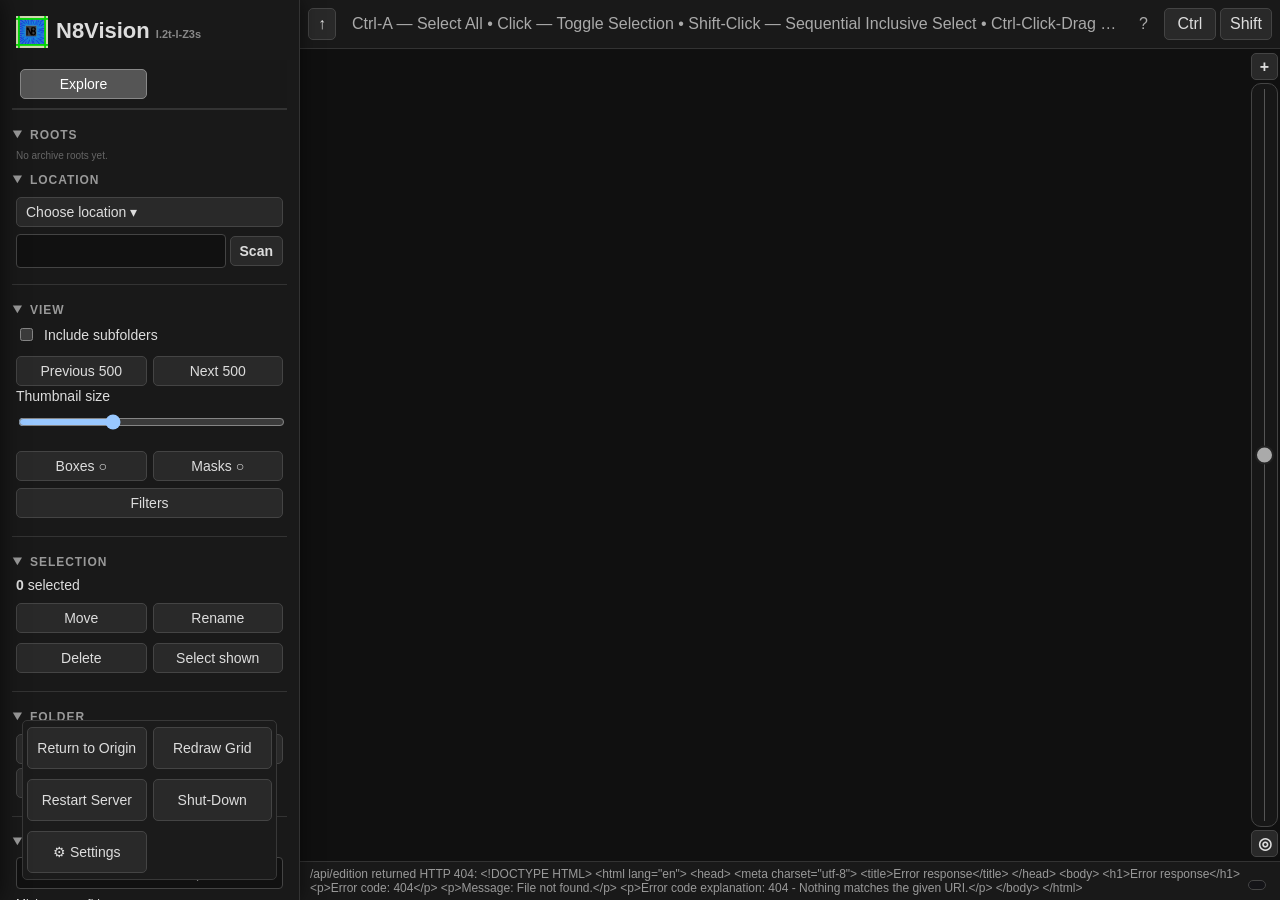
==== commit f03672ad: "Release alpha Z3s with streaming browsing, training queue and update fetcher" ====
--- a/static/index.html
+++ b/static/index.html
@@ -1,6 +1,6 @@
-<!doctype html><html lang="en"><head><meta charset="utf-8"><meta name="viewport" content="width=device-width,initial-scale=1"><title>N8Vision</title><link rel="icon" type="image/png" sizes="16x16" href="/static/N8_16x16.png"><link rel="icon" type="image/png" sizes="256x256" href="/static/N8_256.png"><link rel="apple-touch-icon" href="/static/N8_256.png"><link rel="stylesheet" href="/static/style.css?v=i2t-l-z2v"></head><body class="editionPending"><div id="app">
+<!doctype html><html lang="en"><head><meta charset="utf-8"><meta name="viewport" content="width=device-width,initial-scale=1"><title>N8Vision</title><link rel="icon" type="image/png" sizes="16x16" href="/static/N8_16x16.png"><link rel="icon" type="image/png" sizes="256x256" href="/static/N8_256.png"><link rel="apple-touch-icon" href="/static/N8_256.png"><link rel="stylesheet" href="/static/style.css?v=i2t-l-z3s"></head><body class="editionPending"><div id="app">
 
-<button id="railToggle" type="button" aria-controls="rail" aria-expanded="false" title="Open controls">☰</button><button id="clearSelectedBtn" type="button" disabled title="Clear image selection">Clear Selected</button><div id="railBackdrop" hidden></div><aside id="rail"><button id="railClose" type="button" title="Close controls">×</button><div class="brand"><img src="/static/N8_256.png" width="32" height="32" alt="" style="vertical-align:middle;margin-right:8px">N8Vision <span>I.2t-l-Z2v</span></div>
+<button id="railToggle" type="button" aria-controls="rail" aria-expanded="false" title="Open controls">☰</button><button id="clearSelectedBtn" type="button" disabled title="Clear image selection">Clear Selected</button><div id="railBackdrop" hidden></div><aside id="rail"><button id="railClose" type="button" title="Close controls">×</button><div class="brand"><img src="/static/N8_256.png" width="32" height="32" alt="" style="vertical-align:middle;margin-right:8px">N8Vision <span>I.2t-l-Z3s</span></div>
 
 <div class="modeSwitch"><button id="exploreModeBtn" class="active">Explore</button><button id="orderingModeBtn">Ordering</button></div>
 
@@ -26,13 +26,13 @@
 
 <section><h3 title="Roam the library, collect candidates into the open project, then refocus on its working folder for review.">Ordering</h3><div class="buttonGrid"><button id="orderUseShown">Stage shown</button><button id="orderUseSelected">Stage selected</button></div><div id="orderPopulation" class="tiny">No population staged.</div><div class="subhead">Open project basket</div><div class="buttonGrid"><button id="addShownProjectBtn">Add visible</button><button id="addSelectedProjectBtn">Add selected</button></div><button id="reviewTrainingBtn">Review project folder</button></section>
 
-<section><h3 title="Graph construction is remembered. Each run may still change model, prompts, values, destination, and grow or shrink the LoRA chain.">Refinement</h3><button id="regenerateBtn">Refine SDXL</button><button id="ultimateUpscaleBtn">Ultimate SD Upscale</button><button id="createRefinerGraphBtn" title="Graph Workshop: build reusable image-to-image functions.">Build Graph</button><div id="workshopFunctions" class="workshopFunctions"></div><div id="refinerStatus" class="tiny">No refinement recipe configured.</div></section>
+<section><h3 title="Graph construction is remembered. Each run may still change model, prompts, values, destination, and grow or shrink the LoRA chain.">Refinement</h3><button id="regenerateBtn">Refine SDXL</button><button id="ultimateUpscaleBtn">Ultimate SD Upscale</button><button id="createRefinerGraphBtn" title="Graph Workshop: build reusable image-to-image functions.">Build Graph</button><div id="workshopFunctions" class="workshopFunctions"></div><div id="workflowPackFunctions" class="workshopFunctions"></div><div id="refinerStatus" class="tiny">No refinement recipe configured.</div></section>
 
 <section><h3>Training project</h3><input id="trainingName" placeholder="Project name"><input id="trainingRoot" placeholder="Training root folder"><label>Model language<select id="modelProfile"></select></label><label>Target trainer<select id="trainerTarget"></select></label><button id="createTrainingBtn">Create training project</button><input id="trainingProjectPath" placeholder="Existing project folder"><button id="openTrainingBtn">Open project</button><div id="trainingProjectInfo" class="muted">No project open.</div></section>
 
 <section><h3>Dataset review</h3><div class="buttonGrid"><button id="includeSelectedBtn">Include selected</button><button id="excludeSelectedBtn">Exclude selected</button></div><div class="buttonGrid"><button id="reviewedSelectedBtn">Mark reviewed</button><button id="findNeighborsBtn">Find neighbors</button></div><div id="trainingDiagnostics" class="tiny">Open a project for bucket/review diagnostics.</div></section><section><h3 title="Batch defaults: gray = don&#x27;t include, green = positive, red = negative. Selected-image overrides sit on top of these defaults.">Caption policy</h3><div class="termEditor"><input id="trainingTerm" placeholder="concept / trigger token"><select id="trainingTermState"><option value="0">0 · Don't include</option><option value="1">+ · Positive</option><option value="-1">− · Negative</option></select></div><div class="buttonGrid"><button id="termBatchBtn">Apply to batch</button><button id="termSelectedBtn">Override selected</button></div><div id="trainingTerms" class="trainingTerms"></div><button id="assembleTrainingBtn">Assemble target</button><div class="subhead">Comfy workspace</div><div class="buttonGrid"><button id="prepareComfyTrainingBtn">Prepare in Comfy</button><button id="archiveTrainingBtn" title="Prepare writes an editable job to Comfy output\N8Vision\N8Train. It does not queue training. Archive intentionally packs the prepared workspace and removes the expanded copy.">Archive Project</button></div></section>
 
-<section><h3 title="One pipe, four entrances. Masked observations are training truth; SAM only drafts masks for the existing paint editor.">YOLO / Seg evolution</h3><label>Operation<select id="evolveMode"><option value="new">Train New YOLO/Seg</option><option value="add_class">Add Class to Extant</option><option value="add_segmentation">Add Segmentation to Extant</option><option value="retrain">Retrain / Enhance Existing</option></select></label><label>Model name<input id="evolveName" value="n8vision-seg"></label><label>Existing YOLO<select id="evolveBaseModel"><option value="">— none / new model —</option></select></label><label>Classes <input id="evolveClasses" placeholder="blank = all masked classes; or car, headlight"></label><div class="buttonGrid"><label>Epochs<input id="evolveEpochs" type="number" min="1" value="100"></label><label>Image size<input id="evolveImgsz" type="number" min="128" step="32" value="640"></label></div><button id="evolveYoloBtn">Train / Evolve YOLO</button><div id="learningStatus" class="tiny">Loading model capabilities…</div><div class="subhead">Maintenance retraining</div><label class="check"><input id="maintenanceEnabled" type="checkbox"> Enable maintenance retraining</label><label>Maintenance time<input id="maintenanceTime" type="time" value="03:00"></label><label>Manual corrections before pending<input id="maintenanceThreshold" type="number" min="1" value="25"></label><button id="saveLearningMaintenance">Save Maintenance Policy</button></section>
+<section><h3 title="Train from boxes or masks. Unmasked means the whole bounding rectangle.">YOLO / Seg evolution</h3><label>Operation<select id="evolveMode"><option value="new">Train New YOLO/Seg</option><option value="add_class">Add Class to Extant</option><option value="add_segmentation">Add Segmentation to Extant</option><option value="retrain">Retrain / Enhance Existing</option></select></label><label>New model type<select id="evolveTask"><option value="detect">YOLO detector - boxes only</option><option value="segment">YOLO segmentation - masks or filled boxes</option></select></label><div class="tiny">Existing models keep their type; Add Segmentation switches to masks. Unmasked boxes cover the whole rectangle.</div><label>Model name<input id="evolveName" value="n8vision-seg"></label><label>Existing YOLO<select id="evolveBaseModel"><option value="">— none / new model —</option></select></label><label>Classes <input id="evolveClasses" placeholder="blank = all boxed/masked classes; or watermark"></label><label class="check"><input id="evolveRejected" type="checkbox" checked> Include rejected detections</label><div id="evolveRejectedCount" class="tiny"></div><div class="tiny">Rejected boxes are excluded from targets. Verify all real objects of the trained classes are boxed on these images; unboxed areas are learned as background.</div><div class="buttonGrid"><label>Epochs<input id="evolveEpochs" type="number" min="1" value="100"></label><label>Image size<input id="evolveImgsz" type="number" min="128" step="32" value="640"></label></div><button id="evolveYoloBtn">Train / Evolve YOLO</button><div id="learningStatus" class="tiny">Loading model capabilities…</div><div class="subhead">Maintenance retraining</div><label class="check"><input id="maintenanceEnabled" type="checkbox"> Enable maintenance retraining</label><label>Maintenance time<input id="maintenanceTime" type="time" value="03:00"></label><label>Manual corrections before pending<input id="maintenanceThreshold" type="number" min="1" value="25"></label><label>Maintenance epochs<input id="maintenanceEpochs" type="number" min="1" value="20"></label><div class="tiny">Automatic evolution uses this limit, independently of manual training epochs. YOLO training runs one job at a time.</div><button id="saveLearningMaintenance">Save Maintenance Policy</button></section>
 
 <section><h3>Send Job</h3><button id="refreshEnvironmentsBtn">Refresh shelves</button><button id="unlockNativeToolsBtn">Unlock Native Tools</button><div id="nativeToolsShelf" class="environmentShelf muted" hidden><div class="envGroup"><div class="envHead"><b>Native Tools</b><span>experimental</span></div><div class="nativeTool"><b>Raster Sanity v4</b><div class="tiny">Pass/fail image-intent classifier. Named failures get a badge; passes get a hidden inspection receipt and are skipped next time.</div><label>Thumbnail <input id="rasterThumb" type="number" min="64" max="512" step="32" value="256"></label><label>Edge threshold <input id="rasterThreshold" type="number" min="1" max="254" step="1" value="24"></label><label>Light blur <input id="rasterLight" type="number" min="0" max="12" step=".5" value="1"></label><label>Medium blur <input id="rasterMedium" type="number" min="0" max="12" step=".5" value="2.5"></label><label>Heavy blur <input id="rasterHeavy" type="number" min="0" max="12" step=".5" value="4"></label><label>Grade-B light-component fraction <input id="rasterGradeB" type="number" min="0" max="1" step=".01" value=".10" title="Classification-only threshold. Changing this re-maths compatible archived measurements without reopening images."></label><label class="check"><input id="rasterForce" type="checkbox"> Rescan already inspected</label><div class="buttonGrid"><button id="rasterSelectedBtn">Scan selected</button><button id="rasterShownBtn">Scan shown</button></div><div id="rasterStatus" class="tiny">Findings: Blank · Noise · Blob · Grade B Meat. Grade B is noise-like but has a substantial coherent edge and is review-only. Passes stay quiet.</div></div><div class="nativeTool"><b>Yuan Quality</b><div class="tiny">Slower perceptual-quality analysis. No longer runs automatically on folder load.</div><div class="buttonGrid"><button id="yuanSelectedBtn">Score selected</button><button id="yuanShownBtn" title="Internal is N8Vision&#x27;s workflow shelf. Their Stuff is discovered in place. Native Tools are local experimental accessories and stay locked until explicitly opened.">Score shown</button></div><div id="yuanStatus" class="tiny">Explicit accessory; existing Yuan observations are preserved.</div></div></div></div><div id="environmentShelf" class="environmentShelf muted">Looking for proclaimed environments…</div></section>
 
@@ -40,5 +40,5 @@
 
 </div>
 
-</aside><div id="settingsDrawer" class="settingsDrawer" aria-hidden="true"><div class="settingsHead"><b>Settings</b><button id="settingsClose">×</button></div><section><h3>Appearance</h3><label class="check"><input id="imageGridEnabled" type="checkbox" checked> Enable Image Grid</label><div class="tiny gridHotkey">Hotkey Combo: Ctrl+Shift+H</div><label class="check" title="Dedicated ingest mode: Sanity may scale beyond the normal half-physical-core courtesy limit, up to all physical CPU cores when throughput improves."><input id="uncappedUnsanity" type="checkbox"> Uncapped UnSanity</label><div class="tiny">Allows Sanity to use more than half the physical CPU cores when measured archived p/s keeps improving.</div><label>Primary control plane<select id="controlPlane"><option value="desktop">Mouse / keyboard</option><option value="touch">Touch</option></select></label><label class="uiScaleLabel" title="Space between image cards, in tenths of one percent of the viewer width."><span>Grid spacing</span><output id="gridGapValue">0.1vw</output><input id="gridGapSetting" type="range" min="0" max="20" step="1" value="1"></label><label class="check" title="Hide image tags, scores, boxes and masks while browsing."><input id="hideAllBadges" type="checkbox"> Hide all image badges</label><label>Observation badges<select id="gridDetailSetting"><option value="hover">Hover</option><option value="diagnostic">Diagnostic</option></select></label><label>Sanity badges<select id="sanityBadgeSetting"><option value="compact">Compact</option><option value="verbose">Verbose</option></select></label><label class="uiScaleLabel" title="Scale the function panel controls and spacing without changing thumbnail size."><span>UI scale</span><output id="uiScaleValue">100%</output><input id="uiScale" type="range" min="70" max="140" step="5" value="100"></label></section><section><h3>Library</h3><label class="check"><input id="cleanupReviewedDetectors" type="checkbox"> Include reviewed and owned detector observations</label><button id="removedDetectorCleanupBtn">Clean observations from uninstalled detectors</button><div class="tiny">Preview and intentionally remove missing local-detector records. Reviewed observations and owned parts are preserved.</div><div class="tiny">Default root: <span id="defaultRootValue">Not set</span></div><div class="buttonGrid"><button id="setDefaultRootBtn">Set Current Root as Default</button><button id="clearDefaultRootBtn">Clear Default</button></div><label>Thumbnail cache<input id="thumbnailCachePath" type="text" spellcheck="false" placeholder="Automatic: drive root\.N8VisionCache"></label><div class="buttonGrid"><button id="saveThumbnailCacheBtn">Use This Cache</button><button id="autoThumbnailCacheBtn">Use Automatic</button></div><div class="tiny">Automatic cache follows each source volume in <code>.N8VisionCache</code>; custom cache overrides that. Grid thumbnails are disposable, max 300 px, and never scanned as library content.</div><label class="check"><input id="deleteOrphanThumbs" type="checkbox" checked> Delete orphaned thumbnail images during maintenance cycle</label><div class="tiny">Deleted/missing-source presentation assets enter cache purgatory first. Maintenance hard-deletes them; offline volumes are left alone.</div><label>Current volume storage class<select id="storageClass"><option value="auto">Auto</option><option value="fixed">Fixed</option><option value="removable">Removable</option><option value="network">Network / remote</option><option value="volatile">Volatile / scratch</option></select></label><div id="storageClassStatus" class="tiny">Open a library location to inspect its volume.</div><div class="buttonGrid"><button id="saveStorageClassBtn">Save Storage Class</button><button id="driveExportBtn">Export Drive Snapshot</button></div><label class="check"><input id="exportThumbs" type="checkbox" checked> Include compatible thumbnail / overlay cache</label><label class="check"><input id="exportProjects" type="checkbox"> Include project manifests</label><div id="driveExportStatus" class="tiny">Drive Export writes <code>.N8VisionExport</code> at the source volume root with a handshake and portable archive snapshot.</div></section><section><h3>Filesystem</h3><label class="check"><input id="collisionsAlwaysRename" type="checkbox" checked> Collisions: Always Rename</label><div class="tiny">Automatically preserve both files when names collide. Disabled: movement stops and reports conflicts; never silently overwrites.</div></section><section><h3>Prompt translation</h3><label title="Chosen once and reused. N8Vision only calls it when source prompt dialect and target model dialect strongly disagree.">Global translator model<select id="promptTranslatorModel"><option value="">Not selected</option></select></label><button id="savePromptTranslatorBtn">Save Translator</button></section><section><h3 title="Who dis? Ask Comfy to classify the entire checkpoint pool once. N8Vision saves Comfy’s model shape and prompt-dialect policy in one library file.">Checkpoint library</h3><div id="checkpointLibraryStatus" class="tiny">Not interrogated yet.</div><button id="refreshCheckpointLibraryBtn">Interrogate Checkpoints</button></section><section><h3>Network</h3><label class="check"><input id="enableLan" type="checkbox"> Enable LAN</label><label class="check"><input id="persistentCredentials" type="checkbox"> Enable Persistent Credentials</label><div id="networkRestart" class="tiny"></div><button id="saveNetworkBtn">Save Network Settings</button><div class="tiny">Generic HTTP/TCP listener: enable LAN and restart to listen on port 8189 on all interfaces. RustDesk TCP tunneling, SSH port forwarding, VPNs and other private transports can forward this listener; Cloudflare Public Portal is separately controlled below. <a href="/static/networking-help.html" target="_blank" rel="noopener">Networking help ↗</a></div></section><section><h3>Admin Credentials</h3><div class="tiny">Host authorization is required to manage network access and promote devices. On the N8Vision host, run <code>python run.py --admin-code</code> (via RustDesk terminal or SSH), then enter its one-use 10-minute code here. The resulting browser credential is persistent until revoked.</div><div id="adminCredentialStatus" class="tiny">Checking authorization…</div><label>Host authorization code<input id="adminHostCode" type="password" autocomplete="off" placeholder="One-time code from host console"></label><button id="adminPromoteThisBtn" type="button">Promote This Browser to Admin</button></section><section><h3>Connect Device</h3><div class="muted">Pair another device with this N8Vision session. Pairing QR codes are short-lived; the credential they issue remains valid for the N8Vision session. Persistent Credentials may survive restarts until revoked.</div><button id="connectDeviceBtn">Create Pairing QR</button><div id="pairingBox" class="pairingBox" hidden><div id="pairingQr"></div><div id="pairingUrl" class="tiny"></div></div><div id="pairedDeviceList" class="tiny">No persistent paired devices.</div><button id="revokeDevicesBtn" class="danger">Revoke Paired Devices</button></section><section><h3>Maintenance</h3><div id="orphanStatus" class="muted">Checking…</div><button id="purgeOrphansBtn" class="danger" title="Discard analysis whose referenced image file no longer exists. Images are never deleted.">Discard Archival Invalids</button><div class="tiny" title="Only analysis attached to missing image files is removed. Existing or moved files remain valid.">Removes analysis for referenced images that no longer exist.</div></section><section><h3>Public Portal</h3><label class="check"><input id="enablePublic" type="checkbox"> Enable Public Portal</label><label class="check"><input id="publicAutoStart" type="checkbox"> Start portal with N8Vision</label><label>cloudflared executable<input id="cloudflaredPath" type="text" spellcheck="false" placeholder="Automatic: cloudflared on PATH"></label><div class="buttonGrid"><button id="savePublicBtn" type="button">Save Public Settings</button><button id="startPublicBtn" type="button">Start Portal</button><button id="stopPublicBtn" type="button">Stop Portal</button></div><div id="publicStatus" class="muted">Public portal stopped.</div><label>Tunnel type<select id="publicTunnelMode"><option value="quick">Quick · temporary URL</option><option value="named">Named · permanent hostname</option></select></label><label>Named hostname<input id="publicNamedHostname" placeholder="vision.example.com" spellcheck="false"></label><label class="check"><input id="publicExternalManaged" type="checkbox"> Connector managed by Cloudflare / Windows service</label><label>Named tunnel token file (host-local path)<input id="publicTokenFile" placeholder="D:\N8Vision\secrets\cloudflare-token.txt" spellcheck="false"></label><div class="tiny">For named tunnels, create a remotely managed tunnel in Cloudflare, map its public hostname to http://127.0.0.1:8189, and save the tunnel token to a host-local file. The token is never returned by this interface; only its file path is stored. Save settings before starting.</div><button id="publicPairBtn" type="button">Create Public Pairing QR</button><div id="publicPairingBox" class="pairingBox" hidden><div id="publicPairingQr"></div><div id="publicPairingUrl" class="tiny"></div></div><div class="tiny">Uses Cloudflare Quick or Named Tunnel as transport. N8Vision pairing remains the application gate; the tunnel does not grant library access by itself.</div></section></div><div id="jobPrep" class="jobPrep" hidden><div class="jobPrepBackdrop"></div><div class="jobPrepPanel"><div class="jobPrepHead"><div><b>Prepare Job</b><div id="jobPrepTitle" class="tiny"></div></div><button id="jobPrepClose">×</button></div><div id="jobPrepNeeds" class="jobNeeds"></div><div class="jobPrepBody"><section class="jobRegions"><h3 title="Queued regions become separate masks/jobs. Click the image geometry or a mask card to inspect it. Excluding one here does not reject the observation.">Regions</h3><div class="jobRegionTools"><button id="jobQueueAll">Queue All</button><button id="jobClearAll">Clear All</button></div><div class="jobVisual"><div class="jobSourceStage"><img id="jobSourceImage" alt="Source image"><svg id="jobSourceOverlay" preserveAspectRatio="xMidYMid meet"></svg></div><div class="jobMaskInspect"><div class="tiny">Selected mask</div><canvas id="jobMaskPreview"></canvas><div id="jobMaskCaption" class="tiny">Select a region</div></div></div><div id="jobImageTabs" class="jobImageTabs"></div><div id="jobRegionList"></div></section><section class="jobPrompt"><h3>Generation metadata</h3><div id="jobMetaInfo" class="tiny"></div><label>Positive / Power Prompt<textarea id="jobPositive" rows="10" spellcheck="false"></textarea></label><label>Negative<textarea id="jobNegative" rows="6" spellcheck="false"></textarea></label><div id="jobLoras" class="jobLoras"></div></section></div><div class="jobPrepFoot"><span id="jobPrepCount" class="muted"></span><button id="jobExecute">Execute Job</button></div></div></div><div id="workshopWizard" class="jobPrep" hidden><div class="jobPrepBackdrop"></div><div class="jobPrepPanel workshopPanel"><div class="jobPrepHead"><div class="wizardIdentity"><div class="thunderclese" aria-hidden="true"><span class="hat">▲</span><span class="cat">🐈</span></div><div><b>Thunderclese the Flabulous</b><div id="workshopSub" class="tiny">Graph Workshop · image in, image out</div></div></div><button id="workshopClose">×</button></div><div class="workshopTarget"><b>Workshop Target</b><span id="workshopTargetName">No image pinned</span></div><div id="workshopBody" class="workshopBody"></div><div class="jobPrepFoot"><span id="workshopFoot" class="muted"></span><button id="workshopBack">Back</button><button id="workshopNext">Next</button></div></div></div><div id="refineWizard" class="jobPrep" hidden><div class="jobPrepBackdrop"></div><div class="jobPrepPanel refinePanel"><div class="jobPrepHead"><div><b id="refineWizardTitle">Refine SDXL</b><div id="refineWizardSub" class="tiny"></div></div><button id="refineWizardClose">×</button></div><div class="refineBody"><section id="refineGraphStage"><h3 title="Choose from tools already installed in Comfy. Vision will not install anything.">Tool Shelf</h3><label>Comfy environment<select id="refineEnvironment"></select></label><div id="refineRoles"></div></section><section id="refineRunStage"><h3>Run</h3><label>Foundation model<select id="refineModel"></select></label><label>Positive <span id="refinePositiveDialect" class="dialectBadge">—</span><textarea id="refinePositive" rows="5"></textarea></label><label>Negative <span id="refineNegativeDialect" class="dialectBadge">—</span><textarea id="refineNegative" rows="3"></textarea></label><div id="refineTranslationGate" class="translationGate" hidden><span id="refineTranslationNeed"></span><button id="refineTranslateBtn" type="button">Translate This Shit</button></div><div id="refinePromptAdapter" class="promptAdapter" hidden><div class="tiny"><b>Prompt to send</b> · translator bicycle lane <span id="refineTranslateStatus">Waiting</span></div><label>Positive<textarea id="refinePositiveSend" rows="4" readonly></textarea></label><label title="Batch runs use this setup once. Each sequential image substitutes its own recovered positive/negative CLIP text when available; metadata-less/raw images use these prompts.">Negative<textarea id="refineNegativeSend" rows="2" readonly></textarea></label></div><div class="refineValues"><label>Seed<input id="refineSeed" type="number"></label><label><span id="refineStepsLabel">Refinement Steps</span><input id="refineSteps" type="number" min="1" value="10" title="Additional sampler steps applied after the source image’s recovered step count."></label><label>CFG<input id="refineCfg" type="number" step=".1" value="8"></label><label>Source Steps<input id="refineSourceSteps" type="number" min="0" value="0" readonly title="Recovered generation history. Metadata-less images start at zero."></label></div><div class="refineValues"><label>Sampler<select id="refineSampler"></select></label><label>Scheduler<select id="refineScheduler"></select></label></div><div id="ultimateUpscaleControls" hidden></div><h3>LoRA stack</h3><div id="refineLoras"></div><button id="refineAddLora" type="button">+ Add LoRA</button></section></div><div class="jobPrepFoot"><span id="refineWizardFoot" class="muted"></span><div id="refineRunActions" hidden><label class="refineKeepSettings"><input id="refineKeepSettings" type="checkbox"> Keep these settings</label><div class="tiny">Keep checkpoint, LoRAs, refinement steps, CFG, sampler and scheduler. Prompts still come from each image.</div><div class="refineDestinationControl"><button id="refineDestinationButton" type="button" aria-expanded="false">Destination</button><div id="refineDestinationMenu" hidden role="group" aria-label="Output destination"><button type="button" data-destination="replace">Replace</button><button type="button" data-destination="beside">Beside</button><button type="button" data-destination="comfy">Output</button></div><input id="refineDestination" type="hidden" value=""></div></div><button id="refineWizardNext">Save Graph</button></div></div></div><main><div id="filterDrawer" class="filterDrawer" aria-hidden="true"><div class="filterDrawerHead"><button id="filterBackBtn" type="button">‹ Menu</button><b>Filters</b><button id="filterCloseBtn" type="button" aria-label="Close filters">×</button></div><div class="sortThermostat" title="Sort the images that survive the refrigerator filters"><span class="thermoLabel">SORT</span><select id="sortKey"><option value="none">Filesystem</option><option value="quality">Quality</option><option value="filename">Filename</option><option value="uniqueness">Uniqueness</option><option value="similarity">Similarity</option></select><button id="sortDir" type="button" title="Reverse sort direction">↑</button></div><div class="filterPresetBar"><select id="filterPresetSelect"><option value="">Filter preset…</option></select><button id="loadFilterPresetBtn">Load</button><button id="saveFilterPresetBtn">Save Preset</button><button id="deleteFilterPresetBtn" class="danger">×</button></div><div class="filterTop"><input id="tagSearch" placeholder="Search discovered features…" autocomplete="off"><button id="clearFiltersBtn">Clear All</button></div><div id="tagResults" class="tagResults"></div><div id="magnetBoard" class="magnetBoard"><div class="boardHint">Search above, then add a discovered feature.</div></div></div><header><button id="upBtn" title="Parent directory">↑</button><button id="interactionTicker" class="interactionTicker" title="Click for the full interaction guide"><span id="interactionTickerText">Ctrl-A — Select All • Click — Toggle Selection • Shift-Click — Sequential Inclusive Select • Ctrl-Click-Drag — Lasso • Double-Click — Inspect • Esc — Clear Selection</span><span>?</span></button><div id="touchModifiers" class="touchModifiers" hidden><button id="softCtrl" type="button">Ctrl</button><button id="softShift" type="button">Shift</button></div></header><div id="interactionHelp" class="interactionHelp" hidden><b>Library interaction</b><button id="interactionHelpClose">×</button><p><b>Click / Tap</b> toggles an image in the current selection. <b>Shift-Click / Shift-Tap</b> adds the inclusive sequence from the selection anchor. <b>Ctrl-Click-Drag</b> draws a lasso and adds intersected visible thumbnails. <b>Ctrl-A</b> selects all currently shown images. <b>Esc</b> clears selection. <b>Double-Click / Double-Tap</b> opens inspection; with several selected, choose Single or Multi-Work.</p><p><b>Multi-Work</b>: Yeah, all the images I selected. I want to look at them all a bit closer for whatever reason.</p></div><div id="gridShell"><div id="grid"></div><aside id="archiveNav" title="Archive navigator"><button id="archiveAnchorAdd" type="button" title="Anchor last selected image">+</button><div id="archiveTrack"><div id="archiveMarks"></div><button id="archiveVector" type="button" title="Drag from center to scrub; click track to teleport"></button><div id="archivePreview" hidden><img alt=""><span></span></div></div><button id="archiveWhole" type="button" title="Show whole filtered range">◎</button></aside></div><footer><span id="status">Ready</span><span id="counts"></span></footer></main></div><dialog id="moveDialog" class="moveDialog"><form method="dialog"><div class="moveHead"><b>Move selected files</b><button value="cancel">×</button></div><div class="movePath"><button id="moveUp" type="button">↑</button><input id="movePath" type="text" spellcheck="false"><button id="moveGo" type="button">Go</button></div><div id="moveFolders" class="moveFolders"></div><div class="moveFoot"><span id="moveCount" class="muted"></span><button value="cancel">Cancel</button><button id="moveConfirm" type="button">Move Here</button></div></form></dialog><script src="/static/mobile-window.js?v=i2t-l-z2v"></script><script src="/static/inspection-camera.js?v=i2t-l-z2v"></script><script src="/static/subject-label-picker.js?v=i2t-l-z2v"></script><script src="/static/subject-guided.js?v=i2t-l-z2v"></script><script src="/static/recognition-sync.js?v=i2t-l-z2v"></script><script src="/static/grid-startup.js?v=i2t-l-z2v"></script><script src="/static/subject-training-details.js?v=i2t-l-z2v"></script><script src="/static/menu-sections.js?v=i2t-l-z2v"></script><script src="/static/inclusive-selection.js?v=i2t-l-z2v"></script><script src="/static/move-workflow.js?v=i2t-l-z2v"></script><script src="/static/beside-order.js?v=i2t-l-z2v"></script><script src="/static/refine-settings.js?v=i2t-l-z2v"></script><script src="/static/app.js?v=i2t-l-z2v"></script><script src="/static/panel-back.js?v=i2t-l-z2v"></script></body></html>
+</aside><div id="settingsDrawer" class="settingsDrawer" aria-hidden="true"><div class="settingsHead"><b>Settings</b><button id="settingsClose">×</button></div><section><h3>Appearance</h3><label class="check"><input id="imageGridEnabled" type="checkbox" checked> Enable Image Grid</label><div class="tiny gridHotkey">Hotkey Combo: Ctrl+Shift+H</div><label class="check" title="Dedicated ingest mode: Sanity may scale beyond the normal half-physical-core courtesy limit, up to all physical CPU cores when throughput improves."><input id="uncappedUnsanity" type="checkbox"> Uncapped UnSanity</label><div class="tiny">Allows Sanity to use more than half the physical CPU cores when measured archived p/s keeps improving.</div><label>Primary control plane<select id="controlPlane"><option value="desktop">Mouse / keyboard</option><option value="touch">Touch</option></select></label><label class="uiScaleLabel" title="Space between image cards, in tenths of one percent of the viewer width."><span>Grid spacing</span><output id="gridGapValue">0.1vw</output><input id="gridGapSetting" type="range" min="0" max="20" step="1" value="1"></label><label class="check" title="Hide image tags, scores, boxes and masks while browsing."><input id="hideAllBadges" type="checkbox"> Hide all image badges</label><label>Observation badges<select id="gridDetailSetting"><option value="hover">Hover</option><option value="diagnostic">Diagnostic</option></select></label><label>Sanity badges<select id="sanityBadgeSetting"><option value="compact">Compact</option><option value="verbose">Verbose</option></select></label><label class="uiScaleLabel" title="Scale the function panel controls and spacing without changing thumbnail size."><span>UI scale</span><output id="uiScaleValue">100%</output><input id="uiScale" type="range" min="70" max="140" step="5" value="100"></label></section><section><h3>Library</h3><label class="check"><input id="cleanupReviewedDetectors" type="checkbox"> Include reviewed and owned detector observations</label><button id="removedDetectorCleanupBtn">Clean observations from uninstalled detectors</button><div class="tiny">Preview and intentionally remove missing local-detector records. Reviewed observations and owned parts are preserved.</div><div class="tiny">Default root: <span id="defaultRootValue">Not set</span></div><div class="buttonGrid"><button id="setDefaultRootBtn">Set Current Root as Default</button><button id="clearDefaultRootBtn">Clear Default</button></div><label>Thumbnail cache<input id="thumbnailCachePath" type="text" spellcheck="false" placeholder="Automatic: drive root\.N8VisionCache"></label><div class="buttonGrid"><button id="saveThumbnailCacheBtn">Use This Cache</button><button id="autoThumbnailCacheBtn">Use Automatic</button></div><div class="tiny">Automatic cache follows each source volume in <code>.N8VisionCache</code>; custom cache overrides that. Grid thumbnails are disposable, max 300 px, and never scanned as library content.</div><label class="check"><input id="deleteOrphanThumbs" type="checkbox" checked> Delete orphaned thumbnail images during maintenance cycle</label><div class="tiny">Deleted/missing-source presentation assets enter cache purgatory first. Maintenance hard-deletes them; offline volumes are left alone.</div><label>Current volume storage class<select id="storageClass"><option value="auto">Auto</option><option value="fixed">Fixed</option><option value="removable">Removable</option><option value="network">Network / remote</option><option value="volatile">Volatile / scratch</option></select></label><div id="storageClassStatus" class="tiny">Open a library location to inspect its volume.</div><div class="buttonGrid"><button id="saveStorageClassBtn">Save Storage Class</button><button id="driveExportBtn">Export Drive Snapshot</button></div><label class="check"><input id="exportThumbs" type="checkbox" checked> Include compatible thumbnail / overlay cache</label><label class="check"><input id="exportProjects" type="checkbox"> Include project manifests</label><div id="driveExportStatus" class="tiny">Drive Export writes <code>.N8VisionExport</code> at the source volume root with a handshake and portable archive snapshot.</div></section><section><h3>Filesystem</h3><label class="check"><input id="collisionsAlwaysRename" type="checkbox" checked> Collisions: Always Rename</label><div class="tiny">Automatically preserve both files when names collide. Disabled: movement stops and reports conflicts; never silently overwrites.</div></section><section><h3>Prompt translation</h3><label title="Chosen once and reused. N8Vision only calls it when source prompt dialect and target model dialect strongly disagree.">Global translator model<select id="promptTranslatorModel"><option value="">Not selected</option></select></label><button id="savePromptTranslatorBtn">Save Translator</button></section><section><h3 title="Who dis? Ask Comfy to classify the entire checkpoint pool once. N8Vision saves Comfy’s model shape and prompt-dialect policy in one library file.">Checkpoint library</h3><div id="checkpointLibraryStatus" class="tiny">Not interrogated yet.</div><button id="refreshCheckpointLibraryBtn">Interrogate Checkpoints</button></section><section><h3>Network</h3><label class="check"><input id="enableLan" type="checkbox"> Enable LAN</label><label class="check"><input id="persistentCredentials" type="checkbox"> Enable Persistent Credentials</label><div id="networkRestart" class="tiny"></div><button id="saveNetworkBtn">Save Network Settings</button><div class="tiny">Generic HTTP/TCP listener: enable LAN and restart to listen on port 8189 on all interfaces. RustDesk TCP tunneling, SSH port forwarding, VPNs and other private transports can forward this listener; Cloudflare Public Portal is separately controlled below. <a href="/static/networking-help.html" target="_blank" rel="noopener">Networking help ↗</a></div></section><section><h3>Admin Credentials</h3><div class="tiny">Host authorization is required to manage network access and promote devices. On the N8Vision host, run <code>python run.py --admin-code</code> (via RustDesk terminal or SSH), then enter its one-use 10-minute code here. The resulting browser credential is persistent until revoked.</div><div id="adminCredentialStatus" class="tiny">Checking authorization…</div><label>Host authorization code<input id="adminHostCode" type="password" autocomplete="off" placeholder="One-time code from host console"></label><button id="adminPromoteThisBtn" type="button">Promote This Browser to Admin</button></section><section><h3>Connect Device</h3><div class="muted">Pair another device with this N8Vision session. Pairing QR codes are short-lived; the credential they issue remains valid for the N8Vision session. Persistent Credentials may survive restarts until revoked.</div><button id="connectDeviceBtn">Create Pairing QR</button><div id="pairingBox" class="pairingBox" hidden><div id="pairingQr"></div><div id="pairingUrl" class="tiny"></div></div><div id="pairedDeviceList" class="tiny">No persistent paired devices.</div><button id="revokeDevicesBtn" class="danger">Revoke Paired Devices</button></section><section><h3>Maintenance</h3><div id="orphanStatus" class="muted">Checking…</div><button id="purgeOrphansBtn" class="danger" title="Discard analysis whose referenced image file no longer exists. Images are never deleted.">Discard Archival Invalids</button><div class="tiny" title="Only analysis attached to missing image files is removed. Existing or moved files remain valid.">Removes analysis for referenced images that no longer exist.</div></section><section><h3>Public Portal</h3><label class="check"><input id="enablePublic" type="checkbox"> Enable Public Portal</label><label class="check"><input id="publicAutoStart" type="checkbox"> Start portal with N8Vision</label><label>cloudflared executable<input id="cloudflaredPath" type="text" spellcheck="false" placeholder="Automatic: cloudflared on PATH"></label><div class="buttonGrid"><button id="savePublicBtn" type="button">Save Public Settings</button><button id="startPublicBtn" type="button">Start Portal</button><button id="stopPublicBtn" type="button">Stop Portal</button></div><div id="publicStatus" class="muted">Public portal stopped.</div><label>Tunnel type<select id="publicTunnelMode"><option value="quick">Quick · temporary URL</option><option value="named">Named · permanent hostname</option></select></label><label>Named hostname<input id="publicNamedHostname" placeholder="vision.example.com" spellcheck="false"></label><label class="check"><input id="publicExternalManaged" type="checkbox"> Connector managed by Cloudflare / Windows service</label><label>Named tunnel token file (host-local path)<input id="publicTokenFile" placeholder="D:\N8Vision\secrets\cloudflare-token.txt" spellcheck="false"></label><div class="tiny">For named tunnels, create a remotely managed tunnel in Cloudflare, map its public hostname to http://127.0.0.1:8189, and save the tunnel token to a host-local file. The token is never returned by this interface; only its file path is stored. Save settings before starting.</div><button id="publicPairBtn" type="button">Create Public Pairing QR</button><div id="publicPairingBox" class="pairingBox" hidden><div id="publicPairingQr"></div><div id="publicPairingUrl" class="tiny"></div></div><div class="tiny">Uses Cloudflare Quick or Named Tunnel as transport. N8Vision pairing remains the application gate; the tunnel does not grant library access by itself.</div></section></div><div id="jobPrep" class="jobPrep" hidden><div class="jobPrepBackdrop"></div><div class="jobPrepPanel"><div class="jobPrepHead"><div><b>Prepare Job</b><div id="jobPrepTitle" class="tiny"></div><div id="jobPrepPosition" class="inspectionPosition" role="status" aria-live="polite"></div></div><button id="jobPrepClose">×</button></div><div id="jobPrepNeeds" class="jobNeeds"></div><div class="jobPrepBody"><section class="jobRegions"><h3 title="Queued regions become separate masks/jobs. Click the image geometry or a mask card to inspect it. Excluding one here does not reject the observation.">Regions</h3><div class="jobRegionTools"><button id="jobQueueAll">Queue All</button><button id="jobClearAll">Clear All</button></div><div class="jobVisual"><div class="jobSourceStage"><img id="jobSourceImage" alt="Source image"><svg id="jobSourceOverlay" preserveAspectRatio="xMidYMid meet"></svg></div><div class="jobMaskInspect"><div class="tiny">Selected mask</div><canvas id="jobMaskPreview"></canvas><div id="jobMaskCaption" class="tiny">Select a region</div></div></div><div id="jobImageTabs" class="jobImageTabs"></div><div id="jobRegionList"></div></section><section class="jobPrompt"><h3>Generation metadata</h3><div id="jobMetaInfo" class="tiny"></div><label>Positive / Power Prompt<textarea id="jobPositive" rows="10" spellcheck="false"></textarea></label><label>Negative<textarea id="jobNegative" rows="6" spellcheck="false"></textarea></label><div id="jobLoras" class="jobLoras"></div></section></div><div class="jobPrepFoot"><span id="jobPrepCount" class="muted"></span><div id="jobPackDestinationWrap" class="refineDestinationControl" hidden><button id="jobPackDestinationButton" type="button" aria-expanded="false">Destination</button><div id="jobPackDestinationMenu" hidden><button type="button" data-destination="beside">Beside</button><button type="button" data-destination="replace">Replace</button><button type="button" data-destination="comfy">Output</button></div><input id="jobPackDestination" type="hidden" value=""></div><button id="jobExecute">Execute Job</button></div></div></div><div id="workshopWizard" class="jobPrep" hidden><div class="jobPrepBackdrop"></div><div class="jobPrepPanel workshopPanel"><div class="jobPrepHead"><div class="wizardIdentity"><div class="thunderclese" aria-hidden="true"><span class="hat">▲</span><span class="cat">🐈</span></div><div><b>Thunderclese the Flabulous</b><div id="workshopSub" class="tiny">Graph Workshop · image in, image out</div></div></div><button id="workshopClose">×</button></div><div class="workshopTarget"><b>Workshop Target</b><span id="workshopTargetName">No image pinned</span></div><div id="workshopBody" class="workshopBody"></div><div class="jobPrepFoot"><span id="workshopFoot" class="muted"></span><button id="workshopBack">Back</button><button id="workshopNext">Next</button></div></div></div><div id="refineWizard" class="jobPrep" hidden><div class="jobPrepBackdrop"></div><div class="jobPrepPanel refinePanel"><div class="jobPrepHead"><div><b id="refineWizardTitle">Refine SDXL</b><div id="refineWizardSub" class="tiny"></div></div><button id="refineWizardClose">×</button></div><div class="refineBody"><section id="refineGraphStage"><h3 title="Choose from tools already installed in Comfy. Vision will not install anything.">Tool Shelf</h3><label>Comfy environment<select id="refineEnvironment"></select></label><div id="refineRoles"></div></section><section id="refineRunStage"><h3>Run</h3><label>Foundation model<select id="refineModel"></select></label><label>Positive <span id="refinePositiveDialect" class="dialectBadge">—</span><textarea id="refinePositive" rows="5"></textarea></label><label>Negative <span id="refineNegativeDialect" class="dialectBadge">—</span><textarea id="refineNegative" rows="3"></textarea></label><div id="refineTranslationGate" class="translationGate" hidden><span id="refineTranslationNeed"></span><button id="refineTranslateBtn" type="button">Translate This Shit</button></div><div id="refinePromptAdapter" class="promptAdapter" hidden><div class="tiny"><b>Prompt to send</b> · translator bicycle lane <span id="refineTranslateStatus">Waiting</span></div><label>Positive<textarea id="refinePositiveSend" rows="4" readonly></textarea></label><label title="Batch runs use this setup once. Each sequential image substitutes its own recovered positive/negative CLIP text when available; metadata-less/raw images use these prompts.">Negative<textarea id="refineNegativeSend" rows="2" readonly></textarea></label></div><div class="refineValues"><label>Seed<input id="refineSeed" type="number"></label><label><span id="refineStepsLabel">Refinement Steps</span><input id="refineSteps" type="number" min="1" value="10" title="Additional sampler steps applied after the source image’s recovered step count."></label><label>CFG<input id="refineCfg" type="number" step=".1" value="8"></label><label>Source Steps<input id="refineSourceSteps" type="number" min="0" value="0" readonly title="Recovered generation history. Metadata-less images start at zero."></label></div><div class="refineValues"><label>Sampler<select id="refineSampler"></select></label><label>Scheduler<select id="refineScheduler"></select></label></div><div id="ultimateUpscaleControls" hidden></div><h3>LoRA stack</h3><div id="refineLoras"></div><button id="refineAddLora" type="button">+ Add LoRA</button></section></div><div class="jobPrepFoot"><span id="refineWizardFoot" class="muted"></span><div id="refineRunActions" hidden><label class="refineKeepSettings"><input id="refineKeepSettings" type="checkbox"> Keep these settings</label><div class="tiny">Keep checkpoint, LoRAs, refinement steps, CFG, sampler and scheduler. Prompts still come from each image.</div><div class="refineDestinationControl"><button id="refineDestinationButton" type="button" aria-expanded="false">Destination</button><div id="refineDestinationMenu" hidden role="group" aria-label="Output destination"><button type="button" data-destination="replace">Replace</button><button type="button" data-destination="beside">Beside</button><button type="button" data-destination="comfy">Output</button></div><input id="refineDestination" type="hidden" value=""></div></div><button id="refineWizardNext">Save Graph</button></div></div></div><main><div id="filterDrawer" class="filterDrawer" aria-hidden="true"><div class="filterDrawerHead"><button id="filterBackBtn" type="button">‹ Menu</button><b>Filters</b><button id="filterCloseBtn" type="button" aria-label="Close filters">×</button></div><div class="sortThermostat" title="Sort the images that survive the refrigerator filters"><span class="thermoLabel">SORT</span><select id="sortKey"><option value="none">Filesystem</option><option value="quality">Quality</option><option value="filename">Filename</option><option value="uniqueness">Uniqueness</option><option value="similarity">Similarity</option></select><button id="sortDir" type="button" title="Reverse sort direction">↑</button></div><div class="filterPresetBar"><select id="filterPresetSelect"><option value="">Filter preset…</option></select><button id="loadFilterPresetBtn">Load</button><button id="saveFilterPresetBtn">Save Preset</button><button id="deleteFilterPresetBtn" class="danger">×</button></div><div class="filterTop"><input id="tagSearch" placeholder="Search discovered features…" autocomplete="off"><button id="clearFiltersBtn">Clear All</button></div><div id="tagResults" class="tagResults"></div><div id="magnetBoard" class="magnetBoard"><div class="boardHint">Search above, then add a discovered feature.</div></div></div><header><button id="upBtn" title="Parent directory">↑</button><button id="interactionTicker" class="interactionTicker" title="Click for the full interaction guide"><span id="interactionTickerText">Ctrl-A — Select All • Click — Toggle Selection • Shift-Click — Sequential Inclusive Select • Ctrl-Click-Drag — Lasso • Double-Click — Inspect • Esc — Clear Selection</span><span>?</span></button><div id="touchModifiers" class="touchModifiers" hidden><button id="softCtrl" type="button">Ctrl</button><button id="softShift" type="button">Shift</button></div></header><div id="interactionHelp" class="interactionHelp" hidden><b>Library interaction</b><button id="interactionHelpClose">×</button><p><b>Click / Tap</b> toggles an image in the current selection. <b>Shift-Click / Shift-Tap</b> adds the inclusive sequence from the selection anchor. <b>Ctrl-Click-Drag</b> draws a lasso and adds intersected visible thumbnails. <b>Ctrl-A</b> selects all currently shown images. <b>Esc</b> clears selection. <b>Double-Click / Double-Tap</b> opens inspection; with several selected, choose Single or Multi-Work.</p><p><b>Multi-Work</b>: Yeah, all the images I selected. I want to look at them all a bit closer for whatever reason.</p></div><div id="gridShell"><div id="grid"></div><aside id="archiveNav" title="Archive navigator"><button id="archiveAnchorAdd" type="button" title="Anchor last selected image">+</button><div id="archiveTrack"><div id="archiveMarks"></div><button id="archiveVector" type="button" title="Drag from center to scrub; click track to teleport"></button><div id="archivePreview" hidden><img alt=""><span></span></div></div><button id="archiveWhole" type="button" title="Show whole filtered range">◎</button></aside></div><footer><span id="status">Ready</span><span id="counts"></span></footer></main></div><dialog id="moveDialog" class="moveDialog"><form method="dialog"><div class="moveHead"><b>Move selected files</b><button value="cancel">×</button></div><div class="movePath"><button id="moveUp" type="button">↑</button><input id="movePath" type="text" spellcheck="false"><button id="moveGo" type="button">Go</button></div><div id="moveFolders" class="moveFolders"></div><div class="moveFoot"><span id="moveCount" class="muted"></span><button value="cancel">Cancel</button><button id="moveConfirm" type="button">Move Here</button></div></form></dialog><script src="/static/mobile-window.js?v=i2t-l-z3s"></script><script src="/static/inspection-camera.js?v=i2t-l-z3s"></script><script src="/static/subject-label-picker.js?v=i2t-l-z3s"></script><script src="/static/subject-guided.js?v=i2t-l-z3s"></script><script src="/static/recognition-sync.js?v=i2t-l-z3s"></script><script src="/static/grid-startup.js?v=i2t-l-z3s"></script><script src="/static/subject-training-details.js?v=i2t-l-z3s"></script><script src="/static/menu-sections.js?v=i2t-l-z3s"></script><script src="/static/inclusive-selection.js?v=i2t-l-z3s"></script><script src="/static/move-workflow.js?v=i2t-l-z3s"></script><script src="/static/beside-order.js?v=i2t-l-z3s"></script><script src="/static/refine-settings.js?v=i2t-l-z3s"></script><script src="/static/app.js?v=i2t-l-z3s"></script><script src="/static/panel-back.js?v=i2t-l-z3s"></script></body></html>
 
--- a/static/style.css
+++ b/static/style.css
@@ -364,3 +364,37 @@
 #ultimateUpscaleControls[hidden]{display:none}
 #ultimateUpscaleControls input[type=checkbox]{width:auto;display:block}
 .refineBody:has(#refineGraphStage[hidden]){grid-template-columns:1fr}
+
+/* Keep the existing pixels and card geometry while owned Comfy work is pending. */
+.card.inProcess .thumb{position:relative;overflow:hidden}
+.card.inProcess .thumb::after{content:'In-Process';position:absolute;left:-10%;top:44%;width:120%;box-sizing:border-box;padding:5px 0;text-align:center;font-size:15px;font-weight:900;letter-spacing:2px;color:#111;background:repeating-linear-gradient(135deg,#f4ce36 0 14px,#242424 14px 20px);text-shadow:0 0 3px #ffe45c,1px 0 #ffe45c,-1px 0 #ffe45c,0 1px #ffe45c,0 -1px #ffe45c;transform:rotate(-9deg);border-block:2px solid #111;box-shadow:0 2px 5px #0009;z-index:5;pointer-events:none}
+
+#jobPrep.workflowPackJob .jobPrepBody{grid-template-columns:1fr}
+#jobPackDestinationWrap[hidden],#jobPackDestinationMenu[hidden]{display:none}
+#jobPackDestinationButton,#jobExecute{width:150px;min-height:36px}
+#jobPackDestinationMenu{position:absolute;bottom:calc(100% + 6px);right:0;background:#222;border:1px solid #777;padding:6px;z-index:3;min-width:150px}
+#jobPackDestinationMenu button{display:block;width:100%;margin:3px 0}
+
+#jobPrep.workflowPackJob .jobPrepFoot{flex-wrap:wrap}
+#jobPrep.workflowPackJob #jobPrepCount{flex-basis:100%}
+
+/* Z3d: keep teaching actions on screen; detections own their scroll area. */
+.viewerWork{grid-template-columns:minmax(0,1fr) max(290px,var(--rail))}
+.visionTeach{display:flex;flex-direction:column;min-height:0;overflow:hidden;font-size:var(--rail-font);padding:var(--rail-pad)}
+.visionTeach>*{flex-shrink:0;min-width:0}
+.visionTeach .teachObs{flex:1 1 0;min-height:48px;max-height:none;overflow:auto;overscroll-behavior:contain}
+.visionTeach .teachObs button{flex:0 0 auto;min-height:28px;line-height:1.35;white-space:normal;overflow:visible;text-overflow:clip;overflow-wrap:anywhere}
+.visionTeach button,.maskPanel button{font-size:var(--rail-font);padding:var(--control-py) var(--control-px)}
+.visionTeach .buttonGrid,.visionTeach .teachGroundButtons{margin-top:5px;gap:4px}
+.visionTeach hr{margin:6px 0}
+#teachSelected{display:-webkit-box;-webkit-box-orient:vertical;-webkit-line-clamp:3;overflow:hidden;overflow-wrap:anywhere}
+@media(max-width:900px){
+ .viewerWork{grid-template-columns:1fr;grid-template-rows:minmax(100px,1fr) auto}
+ .visionTeach{max-height:none}
+ .visionTeach .teachObs{flex:0 1 100px;max-height:100px}
+}
+
+/* Z3e: image position stays visible alongside batch navigation. */
+.inspectionPosition{display:inline-block;flex-shrink:0;font-size:var(--rail-font);font-variant-numeric:tabular-nums;font-weight:600;color:#eee;padding:3px 6px;background:#181818d9;border-radius:4px;white-space:nowrap}
+.viewerDisplayTools{flex-wrap:wrap;max-width:calc(100% - 48px)}
+.maskHead{flex-wrap:wrap}
